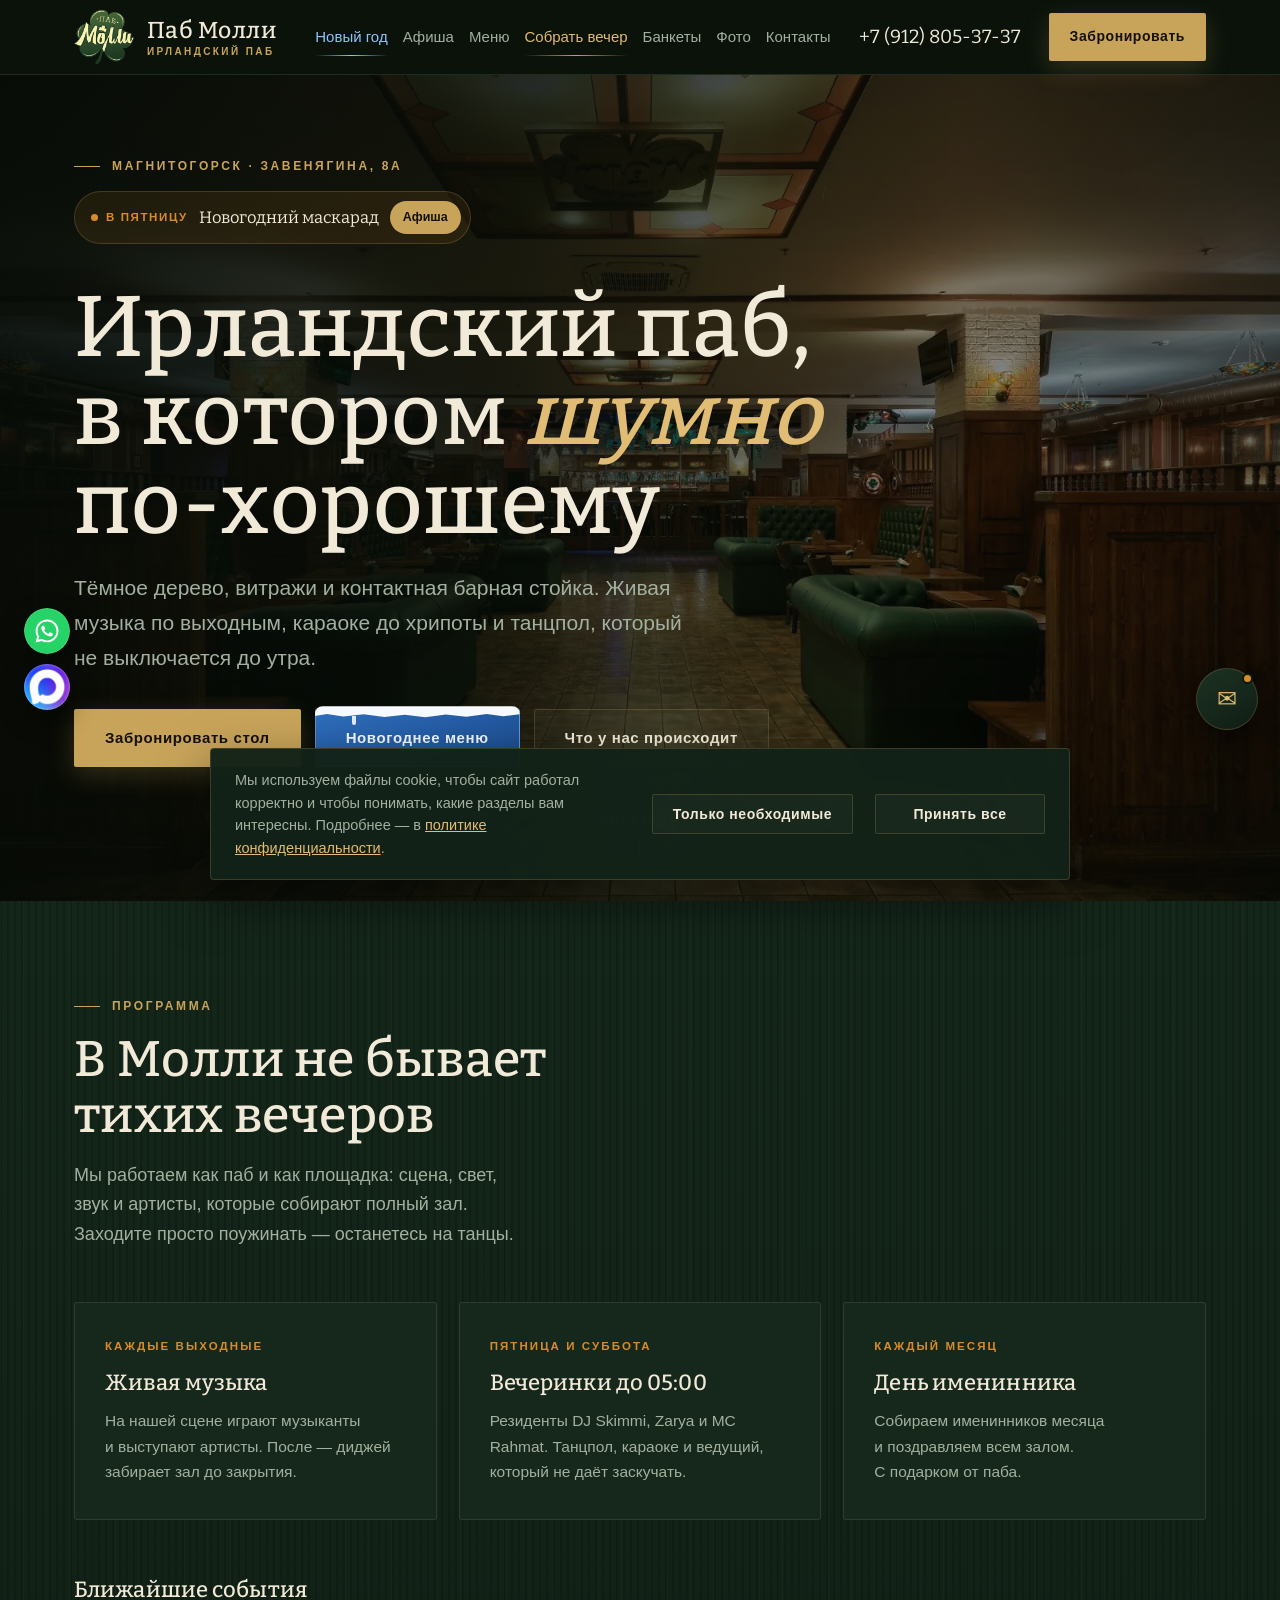
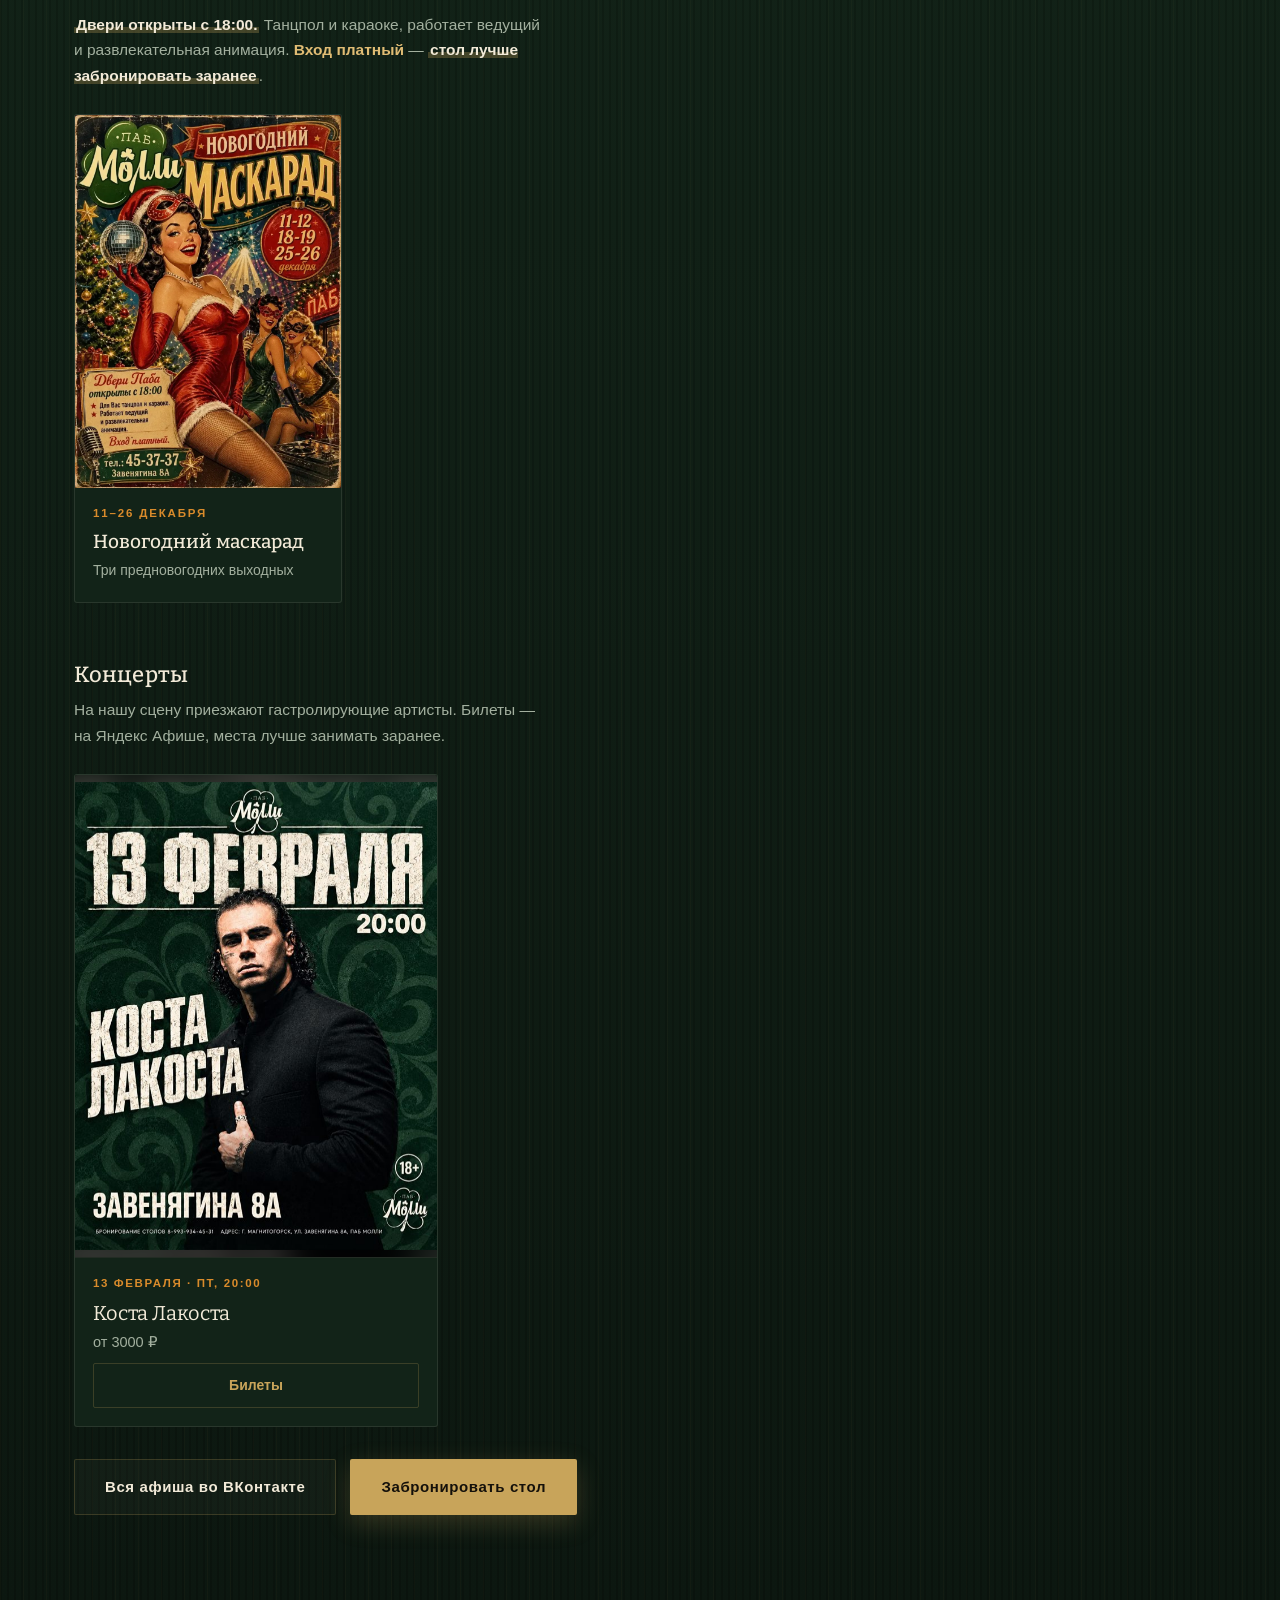
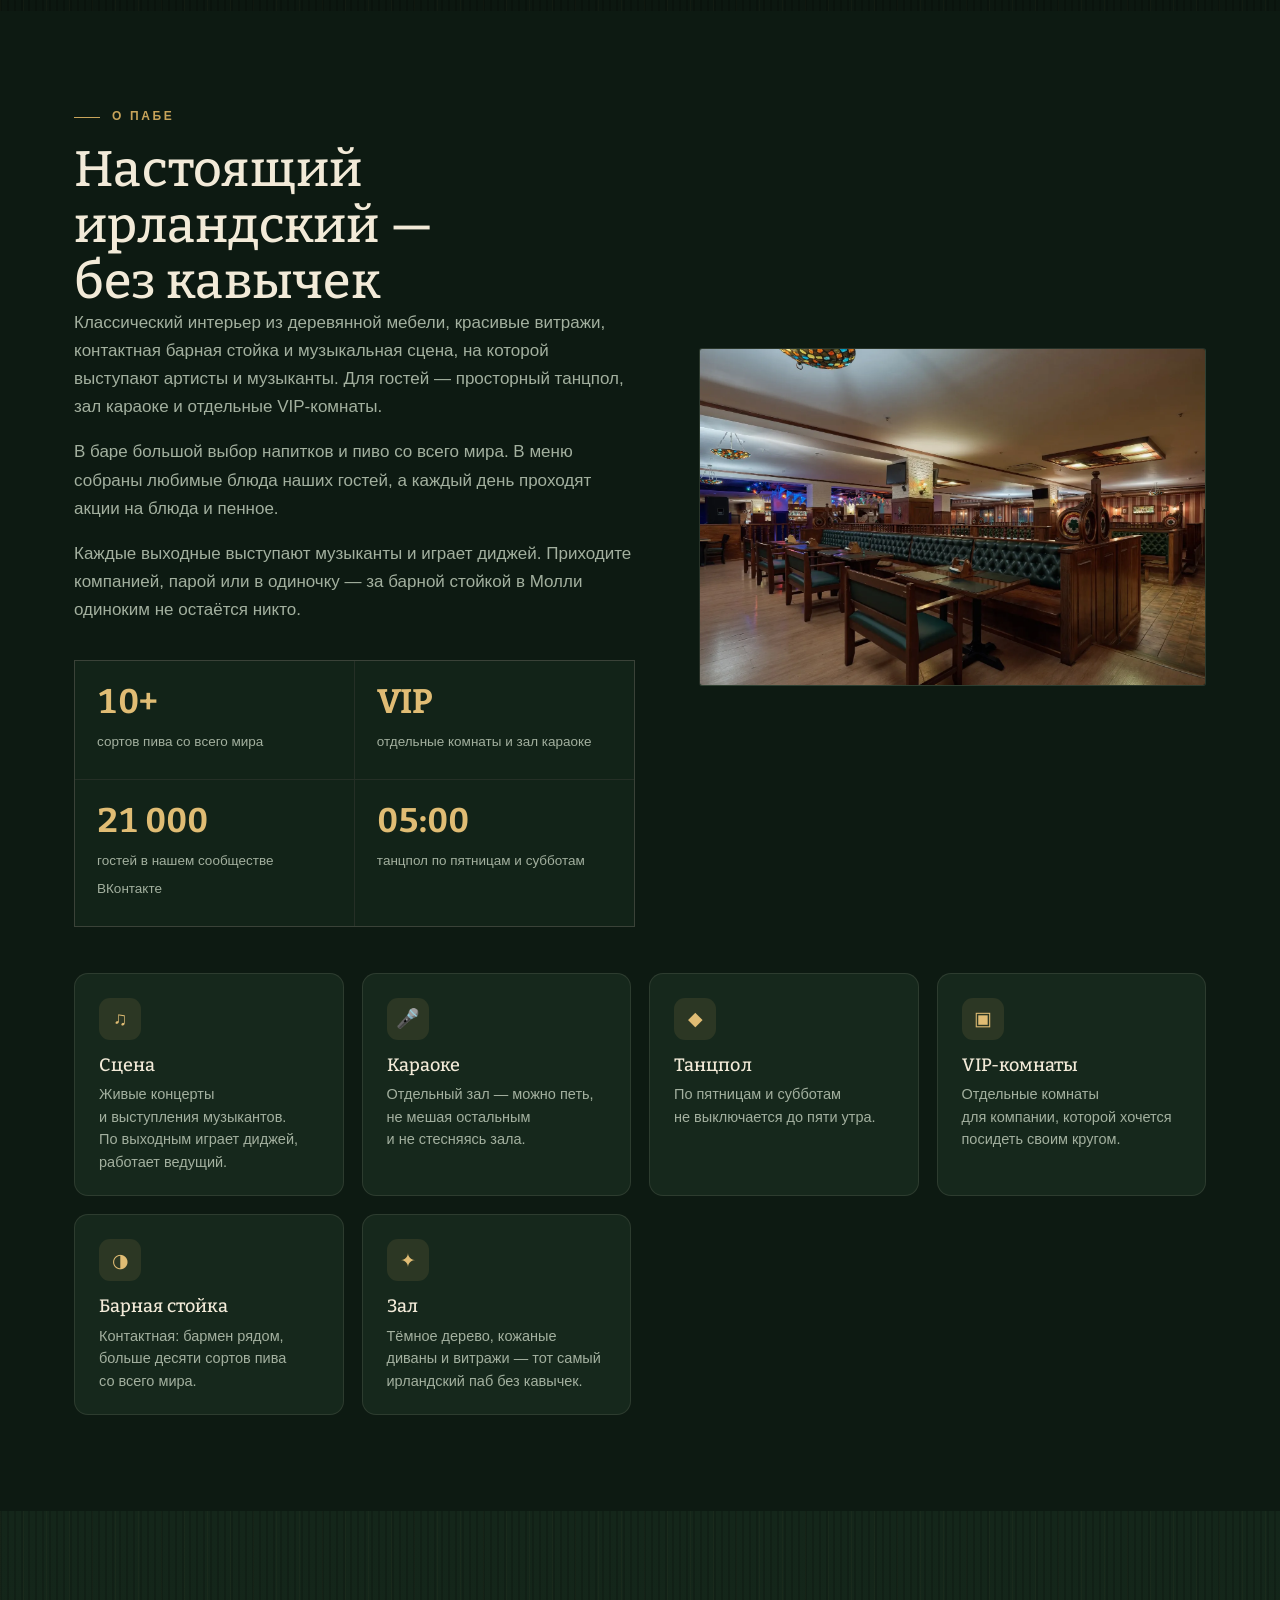
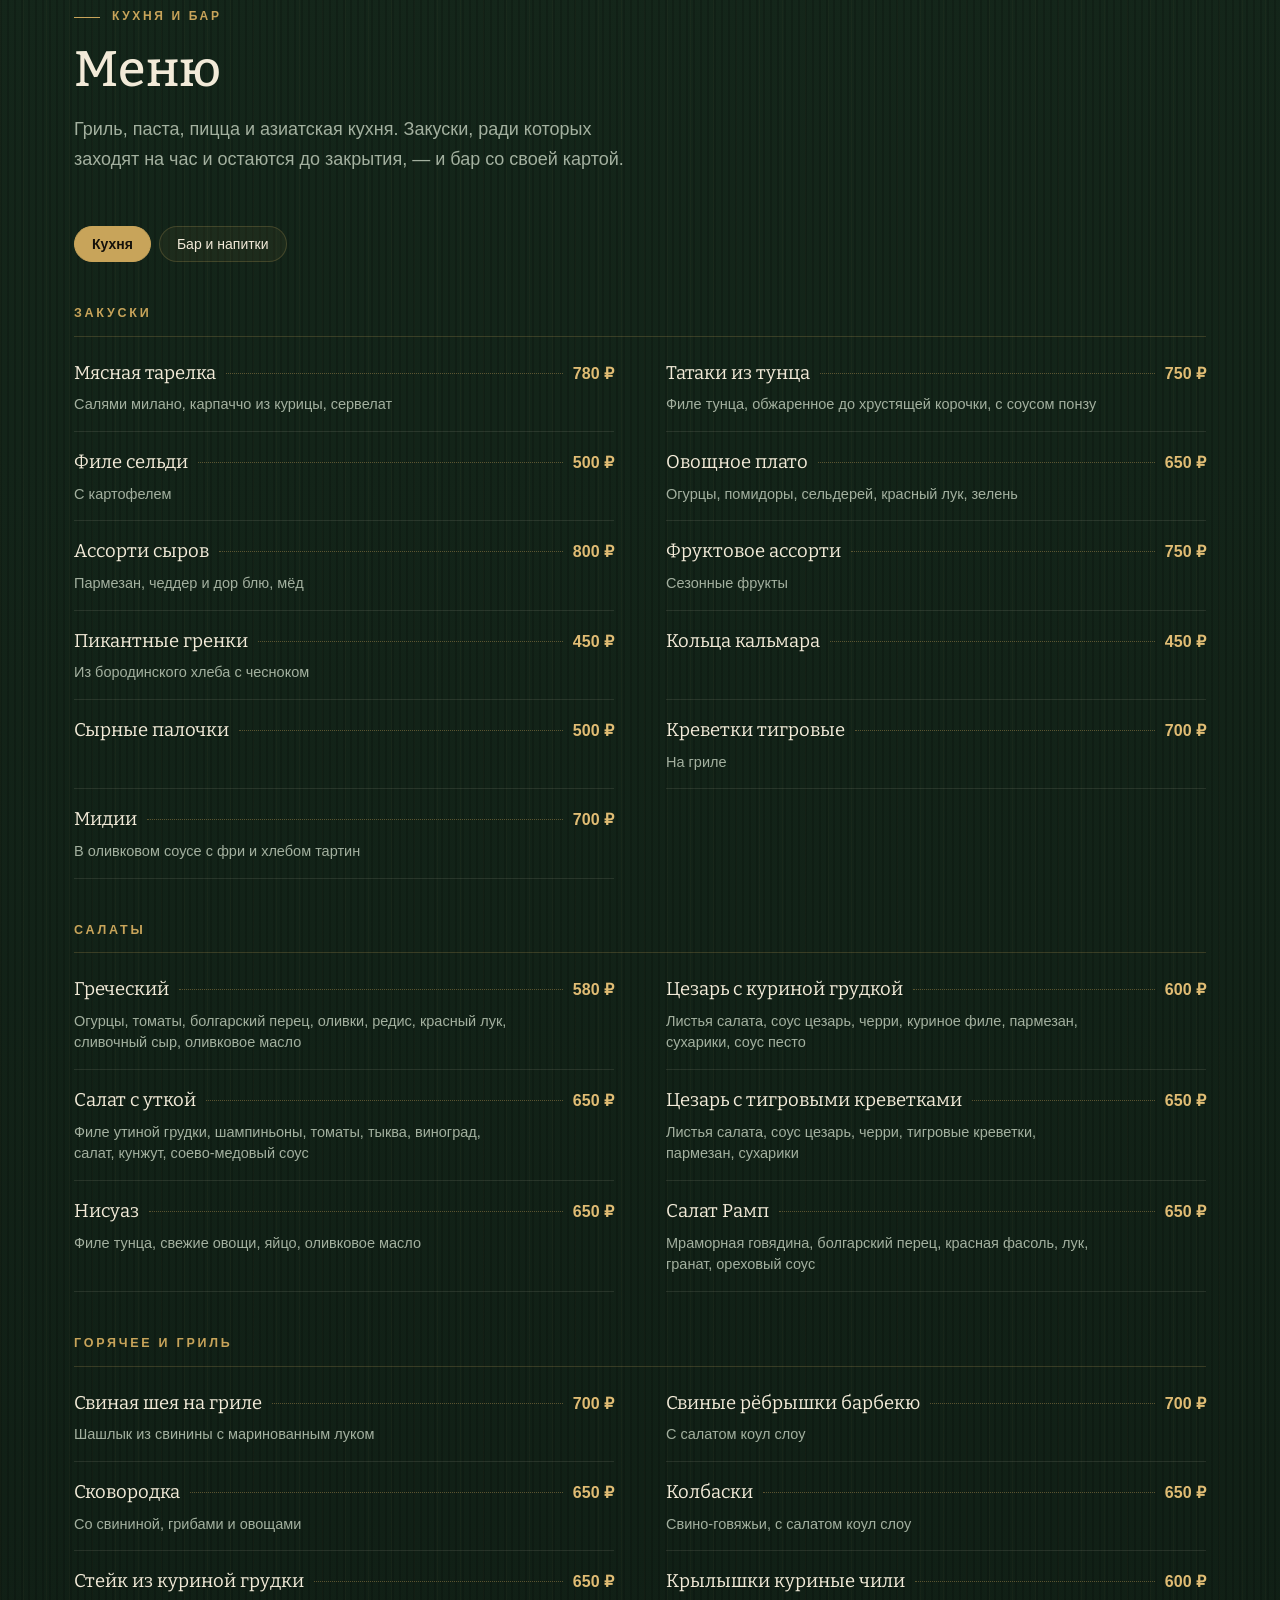
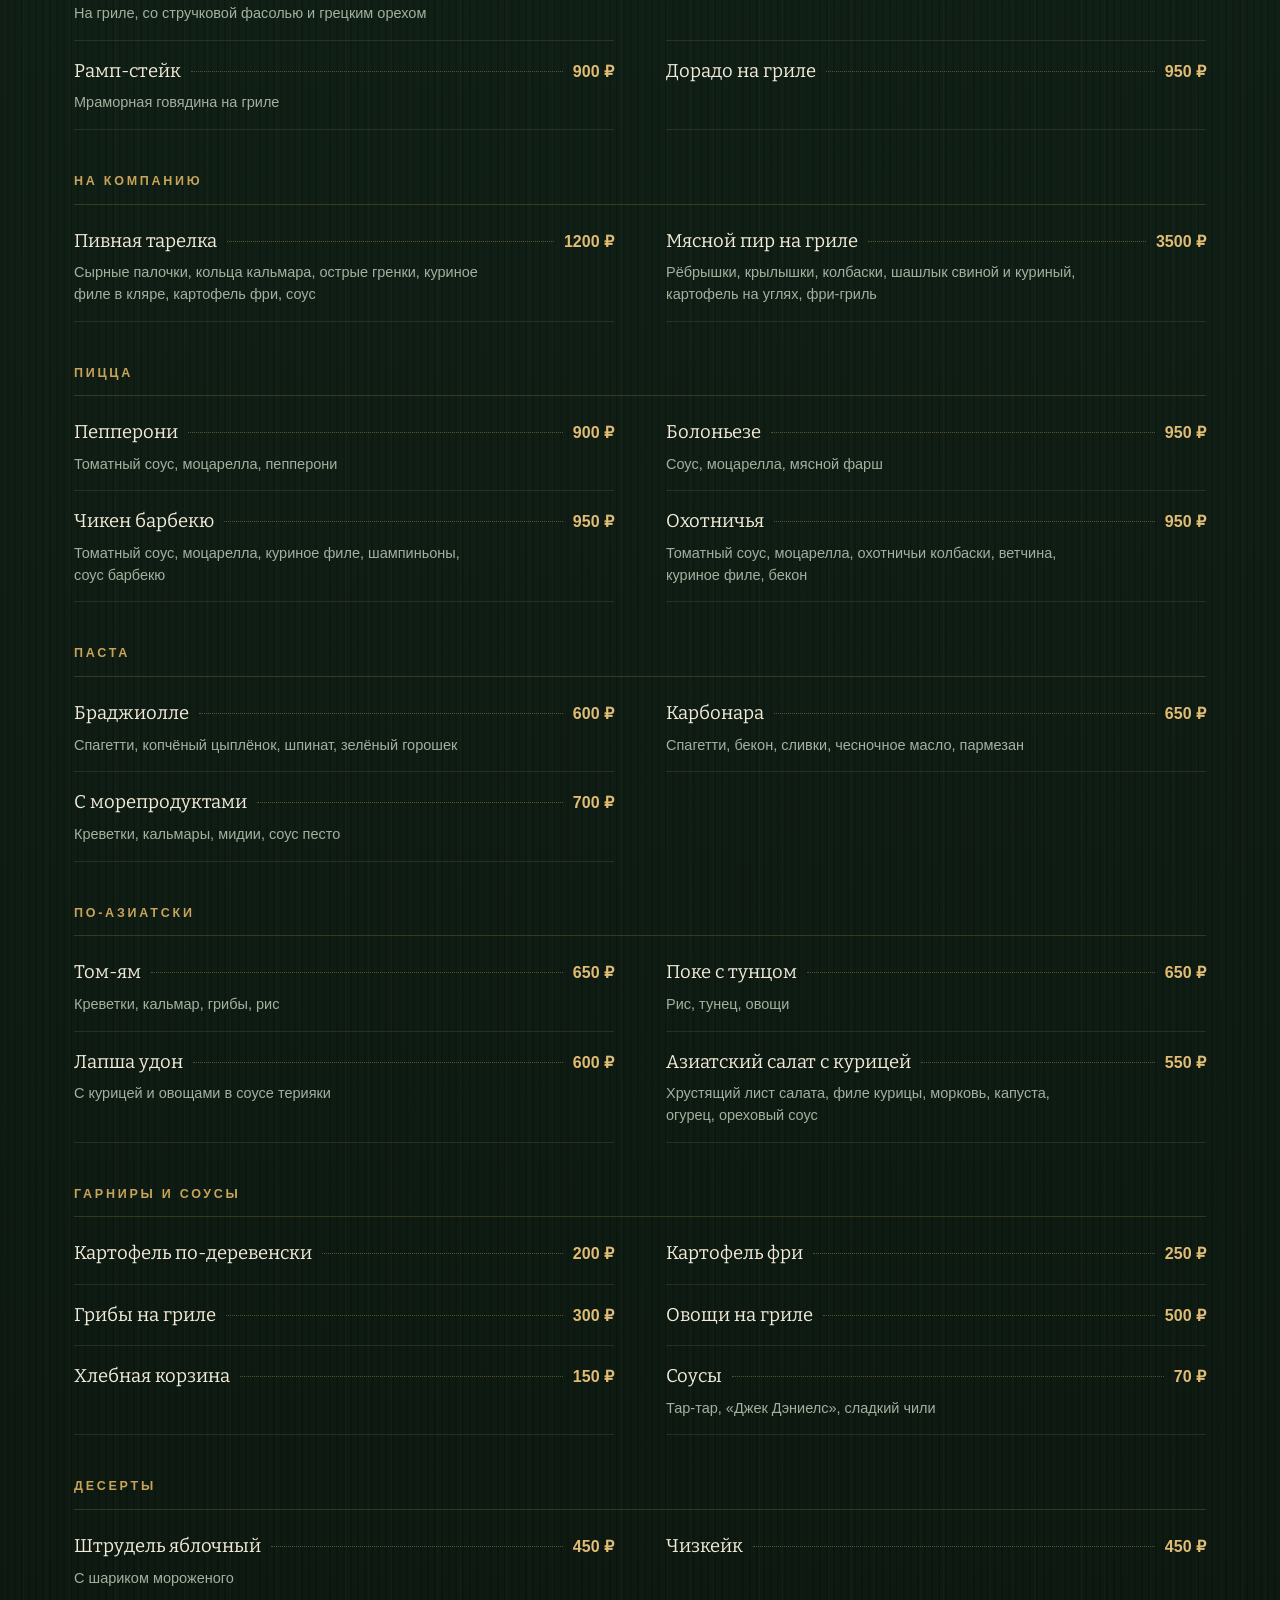
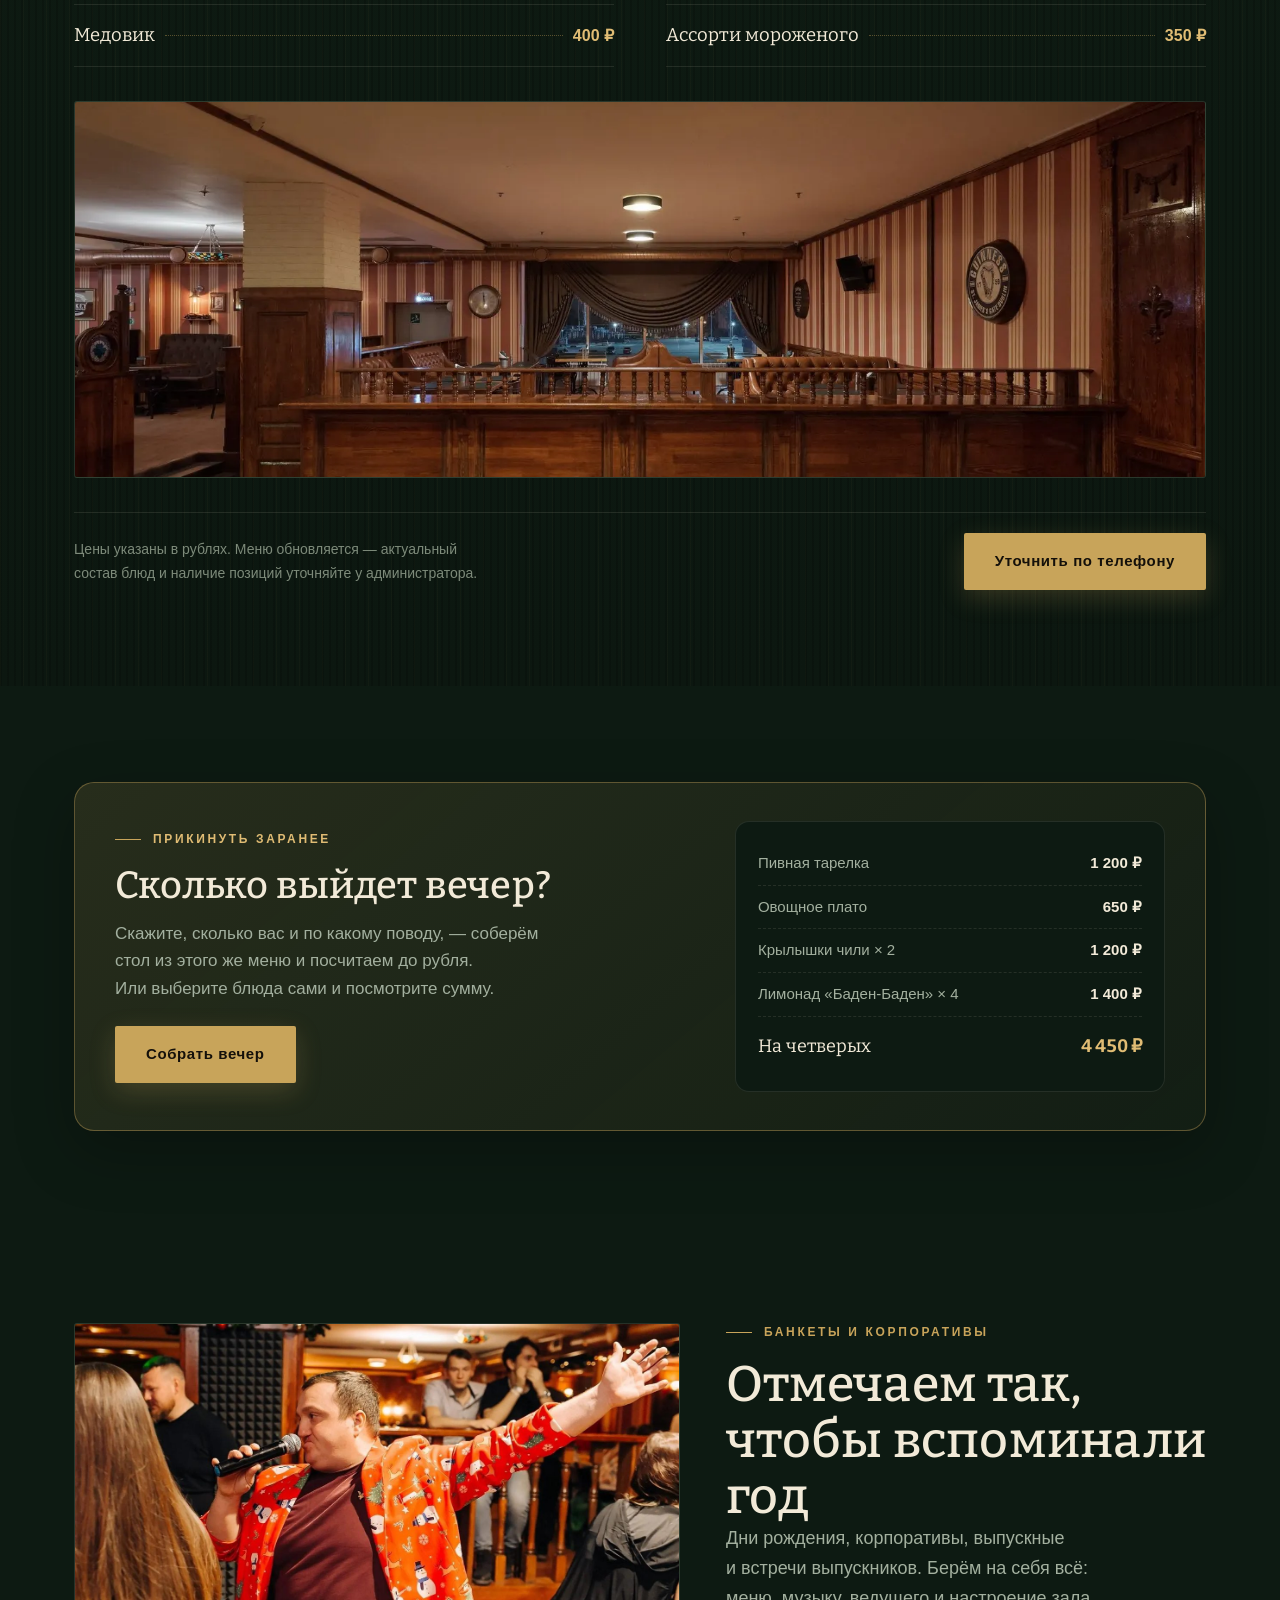
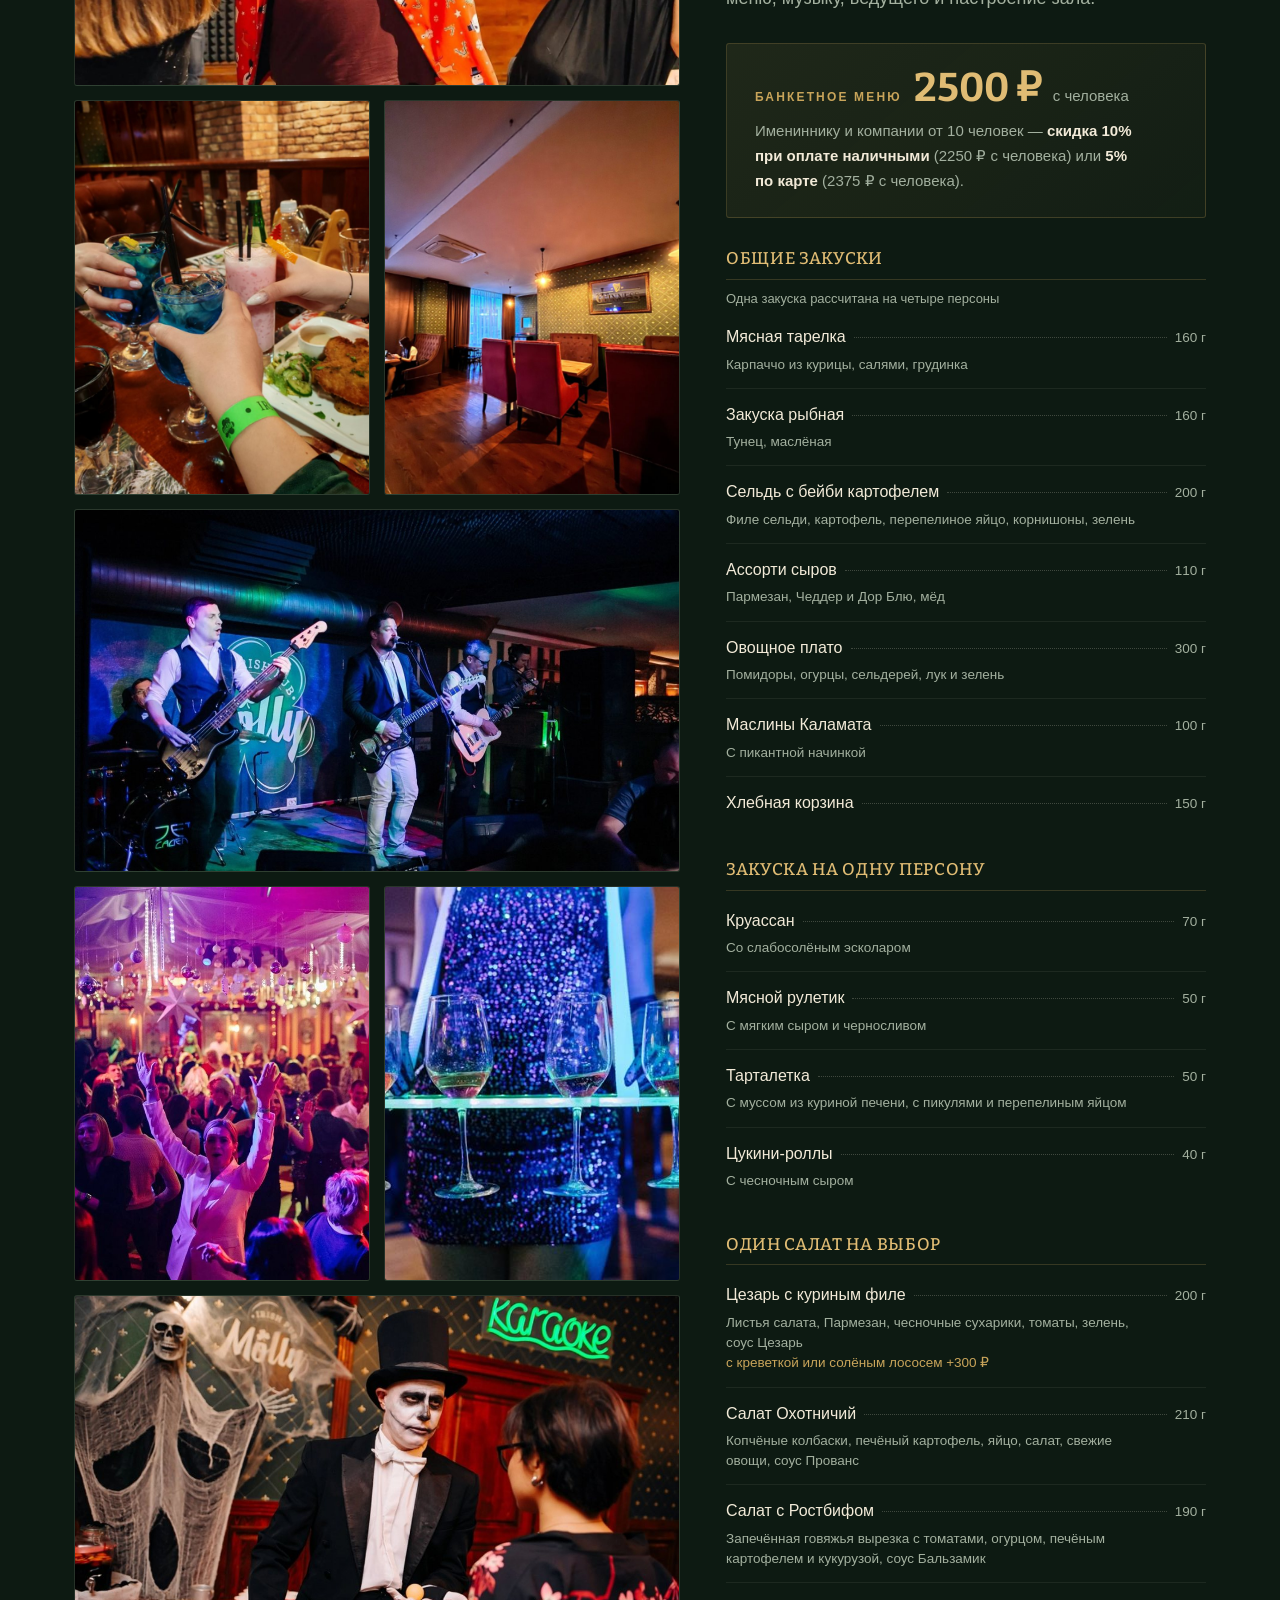
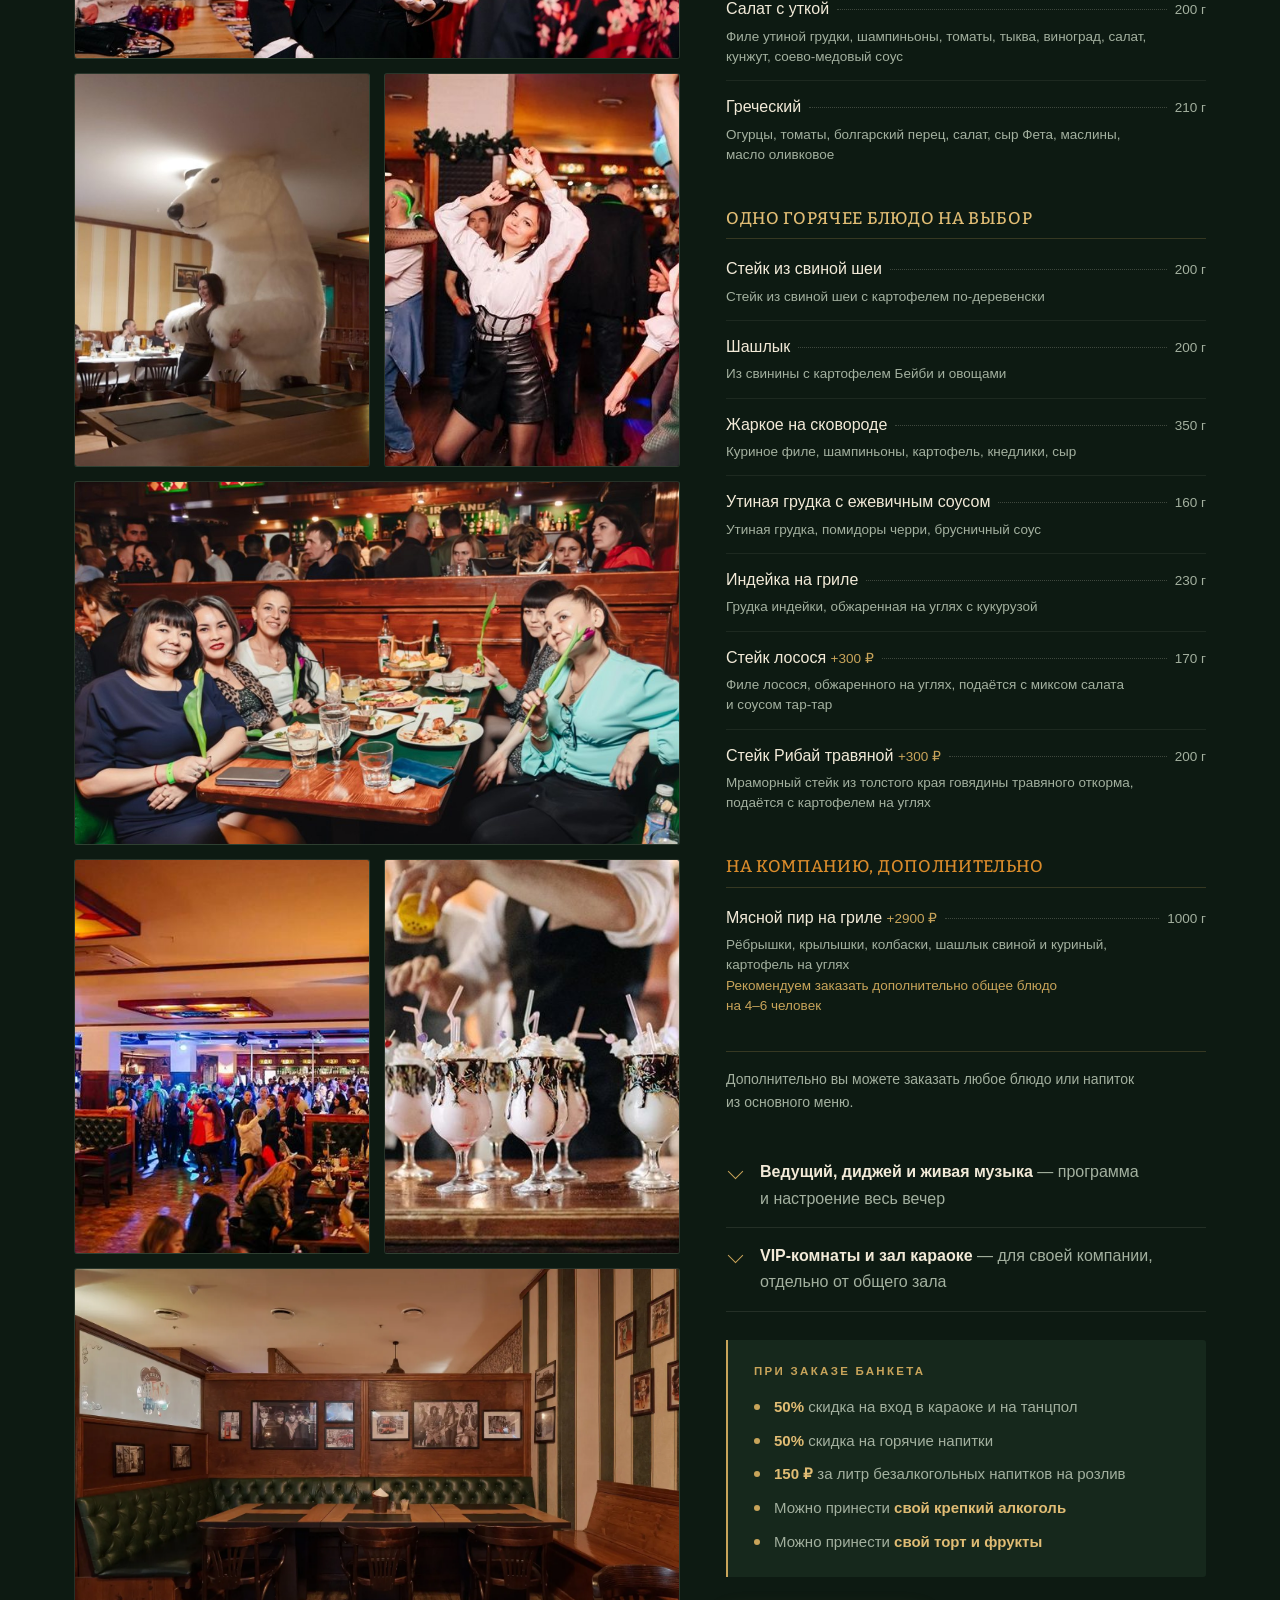
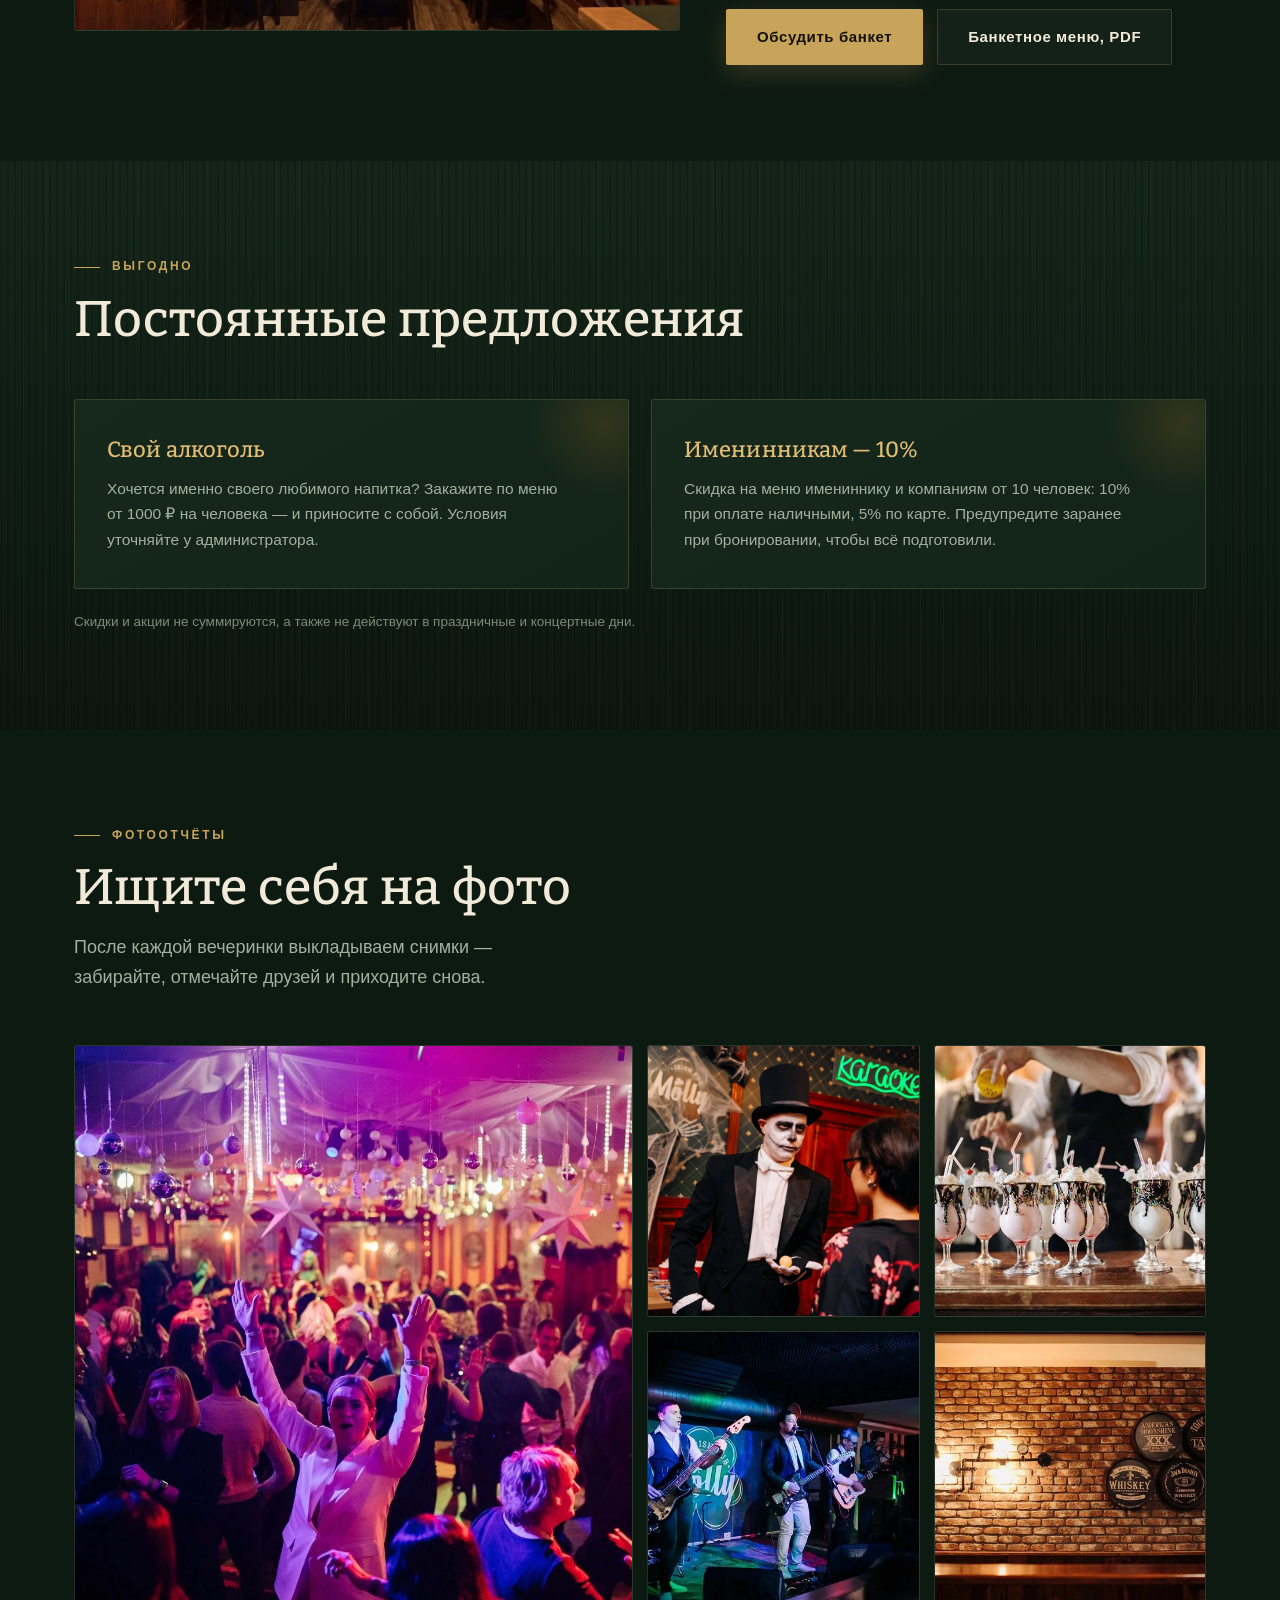
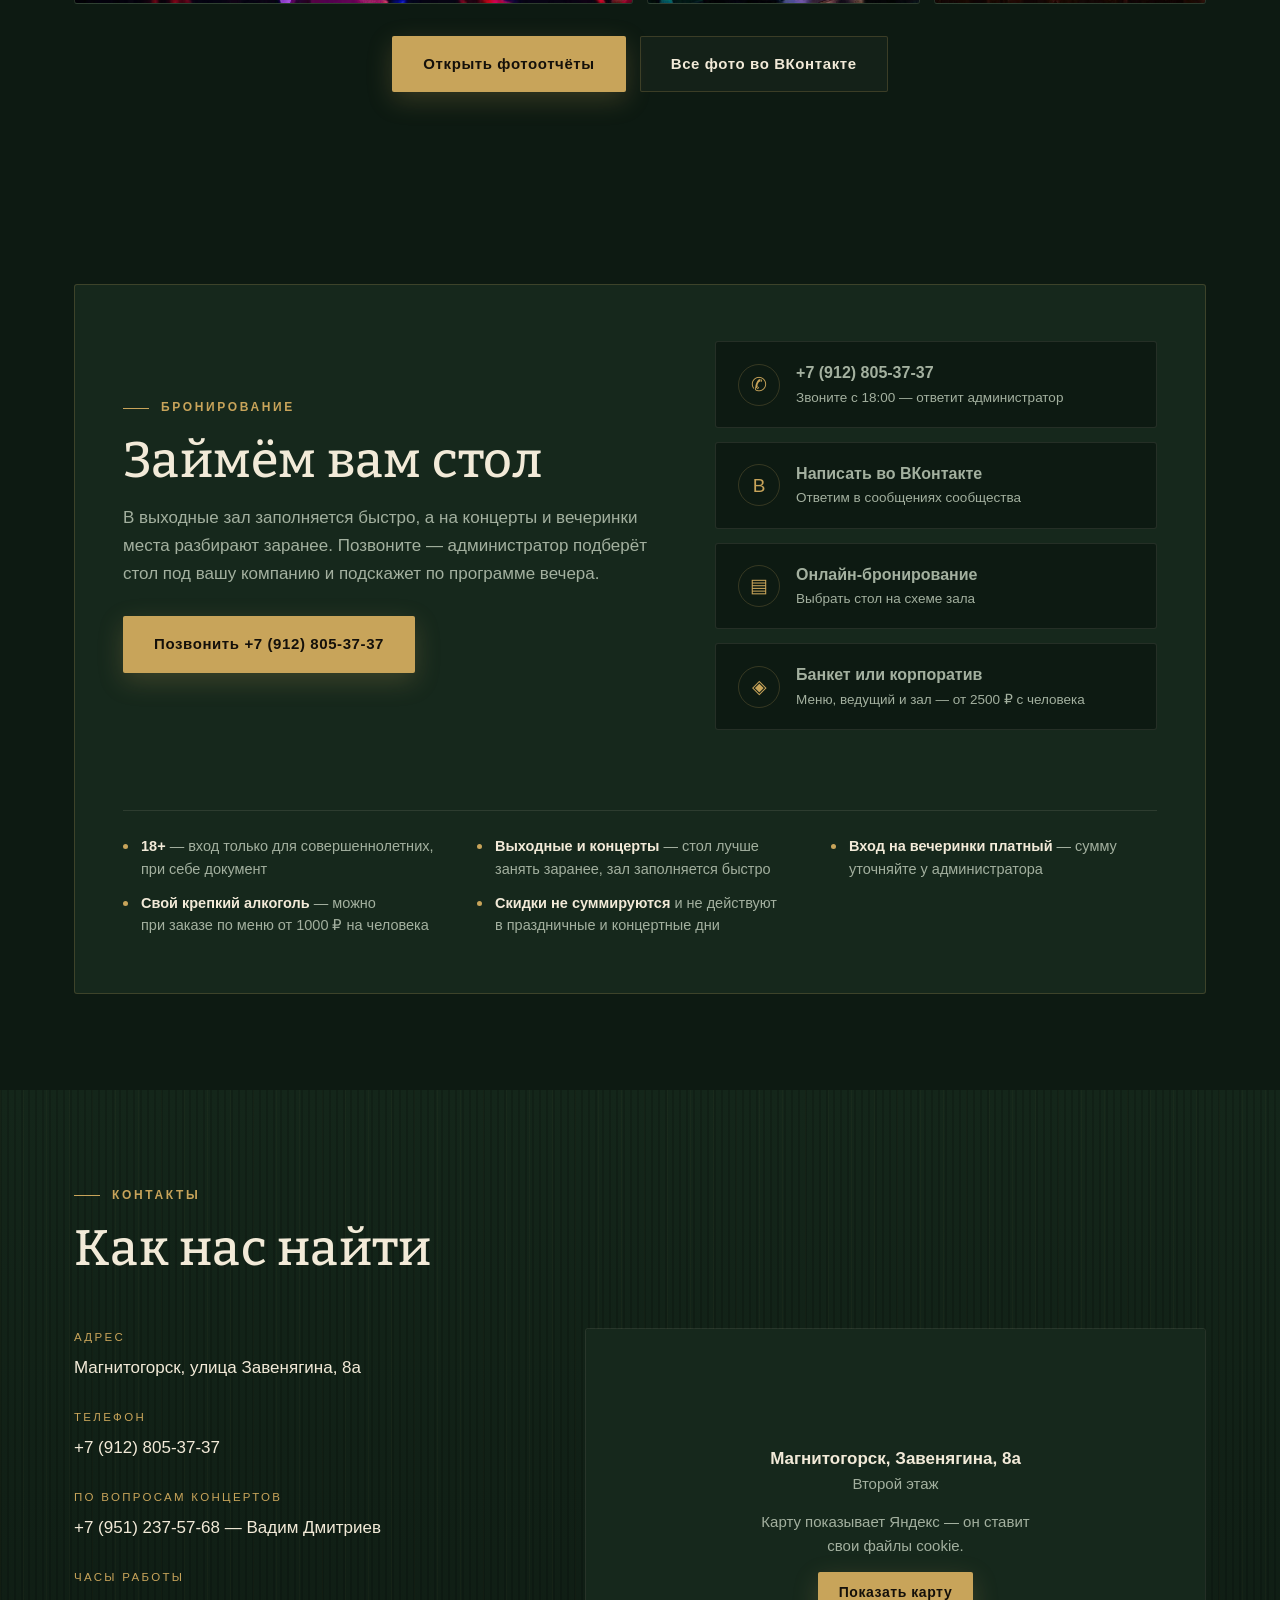
==== index.html @ e45b6c8d "Правовая и доступностная ревизия: первая часть Карта Яндекса грузилась сразу, до ответа на баннер co" ====
<!DOCTYPE html>
<html lang="ru">
<head>
<meta charset="UTF-8">
<meta name="viewport" content="width=device-width, initial-scale=1.0">
<title>Irish Pub Molly — ирландский паб в Магнитогорске | Завенягина, 8а</title>
<meta name="description" content="Ирландский паб «Молли» в Магнитогорске: живая музыка по выходным, зал караоке, танцпол до 05:00, VIP-комнаты и пиво со всего мира. Банкеты и корпоративы. Бронь столов: +7 (912) 805-37-37.">
<link rel="canonical" href="https://pub-molly.ru/">
<meta name="theme-color" content="#0d1a12">
<link rel="icon" type="image/png" href="images/favicon.png">
<link rel="apple-touch-icon" href="images/icon-192.png">
<link rel="manifest" href="manifest.json">
<meta name="apple-mobile-web-app-capable" content="yes">
<meta name="apple-mobile-web-app-status-bar-style" content="black-translucent">
<meta name="apple-mobile-web-app-title" content="Паб Молли">
<script>document.documentElement.className+=' js';</script>

<meta property="og:type" content="website">
<meta property="og:site_name" content="Irish Pub Molly">
<meta property="og:locale" content="ru_RU">
<meta property="og:url" content="https://pub-molly.ru/">
<meta property="og:title" content="Irish Pub Molly — ирландский паб в Магнитогорске">
<meta property="og:description" content="Живая музыка по выходным, караоке, танцпол до утра и более 10 сортов пива. Завенягина, 8а. Бронь столов: +7 (912) 805-37-37.">
<meta property="og:image" content="https://pub-molly.ru/images/og-image.jpg">
<meta property="og:image:width" content="1200">
<meta property="og:image:height" content="630">

<script type="application/ld+json">
{
  "@context": "https://schema.org",
  "@type": "BarOrPub",
  "name": "Irish Pub Molly",
  "alternateName": "Паб Молли",
  "description": "Ирландский паб в Магнитогорске: живая музыка по выходным, зал караоке, танцпол до 05:00, VIP-комнаты, кухня на гриле и пиво со всего мира.",
  "url": "https://pub-molly.ru/",
  "telephone": "+7-912-805-37-37",
  "priceRange": "₽₽",
  "servesCuisine": ["Европейская", "Гриль", "Итальянская", "Азиатская"],
  "hasMenu": "https://pub-molly.ru/#menu",
  "address": {
    "@type": "PostalAddress",
    "streetAddress": "улица Завенягина, 8а",
    "addressLocality": "Магнитогорск",
    "addressRegion": "Челябинская область",
    "addressCountry": "RU"
  },
  "logo": "https://pub-molly.ru/images/logo.png",
  "image": "https://pub-molly.ru/images/og-image.jpg",
  "openingHoursSpecification": [
    {
      "@type": "OpeningHoursSpecification",
      "dayOfWeek": ["Monday","Tuesday","Wednesday","Thursday","Sunday"],
      "opens": "18:00",
      "closes": "02:00"
    },
    {
      "@type": "OpeningHoursSpecification",
      "dayOfWeek": ["Friday","Saturday"],
      "opens": "18:00",
      "closes": "05:00"
    }
  ],
  "sameAs": ["https://vk.com/molly174"],
  "acceptsReservations": "https://416936.restoplace.ws"
}
</script>
<link rel="stylesheet" href="style.css">
</head>
<body>
<a class="skip" href="#main">Перейти к содержимому</a>


<!-- ================= ШАПКА ================= -->
<header class="hdr">
  <div class="wrap">
    <a href="#hero" class="logo">
      <img src="images/logo.png" alt="Паб Молли — ирландский паб в Магнитогорске" width="600" height="541">
      <span class="logo-txt"><b>Паб Молли</b><span>Ирландский паб</span></span>
    </a>
    <nav class="nav" id="nav">
      <a href="novyi-god.html" class="nav-ng">Новый год</a>
      <a href="afisha.html">Афиша</a>
      <a href="#menu">Меню</a>
      <a href="vecher.html" class="nav-hit">Собрать вечер</a>
      <a href="#banquet">Банкеты</a>
      <a href="foto.html">Фото</a>
      <a href="#contacts">Контакты</a>
    </nav>
    <a href="tel:+79128053737" class="hdr-phone">+7 (912) 805-37-37</a>
    <a href="#book" class="btn btn-gold btn-sm"><span class="lbl-wide">Забронировать</span><span class="lbl-tight">Бронь</span></a>
    <button class="burger" id="burger" aria-label="Меню" aria-expanded="false"><i></i><i></i><i></i></button>
  </div>
</header>

<main id="main" tabindex="-1">

<!-- ================= ГЕРОЙ ================= -->
<section class="hero" id="hero">
  <div class="hero-bg" data-slides="images/albums/interer/01.webp|images/albums/interer/09.webp|images/albums/interer/14.webp"></div>
  <div class="wrap">
    <div class="hero-in">
      <div class="eyebrow">Магнитогорск · Завенягина, 8а</div>
      <!-- подтягивается из афиши; если событий не осталось — не показывается -->
      <a class="next-ev" id="nextEv" href="afisha.html" hidden>
        <span class="next-ev-when" id="nextEvWhen"></span>
        <span class="next-ev-name" id="nextEvName"></span>
        <span class="next-ev-go">Афиша</span>
      </a>
      <h1 data-type>Ирландский паб,<br>в котором <em>шумно</em><br>по-хорошему</h1>
      <p>Тёмное дерево, витражи и контактная барная стойка. Живая музыка по выходным, караоке до хрипоты и танцпол, который не выключается до утра.</p>
      <div class="hero-cta">
        <a href="#book" class="btn btn-gold">Забронировать стол</a>
        <a href="novyi-god.html" class="btn btn-ng">Новогоднее меню</a>
        <a href="#program" class="btn btn-ghost">Что у нас происходит</a>
      </div>
      <div class="chips">
        <span class="chip">Более 10 сортов пива</span>
        <span class="chip">Живая музыка и DJ</span>
        <span class="chip">Зал караоке</span>
        <span class="chip">VIP-комнаты</span>
        <span class="chip">Танцпол до 05:00</span>
        <span class="chip">Банкеты и корпоративы</span>
      </div>
    </div>
  </div>
  <div class="scroll-hint">Листайте<span></span></div>
</section>

<!-- ================= ПРОГРАММА ================= -->
<section class="sec wood" id="program">
  <div class="wrap">
    <div class="sec-head rv rv-down">
      <div class="eyebrow">Программа</div>
      <h2 data-type>В Молли не бывает тихих вечеров</h2>
      <p class="lead">Мы работаем как паб и как площадка: сцена, свет, звук и артисты, которые собирают полный зал. Заходите просто поужинать — останетесь на танцы.</p>
    </div>
    <div class="prog">
      <article class="card rv">
        <div class="when">Каждые выходные</div>
        <h3>Живая музыка</h3>
        <p>На нашей сцене играют музыканты и выступают артисты. После — диджей забирает зал до закрытия.</p>
      </article>
      <article class="card rv">
        <div class="when">Пятница и суббота</div>
        <h3>Вечеринки до 05:00</h3>
        <p>Резиденты DJ Skimmi, Zarya и MC Rahmat. Танцпол, караоке и ведущий, который не даёт заскучать.</p>
      </article>
      <article class="card rv">
        <div class="when">Каждый месяц</div>
        <h3>День именинника</h3>
        <p>Собираем именинников месяца и поздравляем всем залом. С подарком от паба.</p>
      </article>
    </div>

    <!-- Сюда подключим ленту ближайших событий, когда получим афишу -->
    <div class="bill-head rv">
      <h3>Ближайшие события</h3>
      <p><span class="mark">Двери открыты с 18:00.</span> Танцпол и караоке, работает ведущий и развлекательная анимация. <span class="mark-amber">Вход платный</span> — <span class="mark">стол лучше забронировать заранее</span>.</p>
    </div>

    <!-- data-until — последний день события. Прошедшие скрываются сами,
         чтобы на сайте никогда не висели протухшие даты. -->
    <div class="afisha rv" id="afisha">
      <article class="ev" data-from="2026-11-06" data-until="2026-11-07">
        <div class="ev-pic"><img src="images/afisha-1.webp" loading="lazy" width="880" height="1232" alt="Афиша: Это по-русски! в пабе Молли, 6–7 ноября"></div>
        <div class="ev-txt"><span class="ev-date">6–7 ноября</span><h4>Это по-русски!</h4><p>Самовар, гармонь и песни хором</p></div>
      </article>
      <article class="ev" data-from="2026-11-13" data-until="2026-11-14">
        <div class="ev-pic"><img src="images/afisha-2.webp" loading="lazy" width="880" height="1232" alt="Афиша: День милиции в пабе Молли, 13–14 ноября"></div>
        <div class="ev-txt"><span class="ev-date">13–14 ноября</span><h4>День милиции</h4><p>«Младший лейтенант» хором и танцпол</p></div>
      </article>
      <article class="ev" data-from="2026-11-20" data-until="2026-11-21">
        <div class="ev-pic"><img src="images/afisha-3.webp" loading="lazy" width="880" height="1232" alt="Афиша: Ретро дискотека в пабе Молли, 20–21 ноября"></div>
        <div class="ev-txt"><span class="ev-date">20–21 ноября</span><h4>Ретро дискотека</h4><p>Девяностые на два вечера</p></div>
      </article>
      <article class="ev" data-from="2026-11-27" data-until="2026-11-28">
        <div class="ev-pic"><img src="images/afisha-4.webp" loading="lazy" width="880" height="1232" alt="Афиша: Леопардовая пати в пабе Молли, 27–28 ноября"></div>
        <div class="ev-txt"><span class="ev-date">27–28 ноября</span><h4>Леопардовая пати</h4><p>Чем больше леопарда, тем лучше</p></div>
      </article>
      <article class="ev" data-from="2026-12-04" data-until="2026-12-05">
        <div class="ev-pic"><img src="images/afisha-5.webp" loading="lazy" width="880" height="1232" alt="Афиша: День рождения Деда Мороза в пабе Молли, 4–5 декабря"></div>
        <div class="ev-txt"><span class="ev-date">4–5 декабря</span><h4>День рождения Деда Мороза</h4><p>Подарки и диско</p></div>
      </article>
      <article class="ev" data-from="2026-12-11" data-until="2026-12-26">
        <div class="ev-pic"><img src="images/afisha-6.webp" loading="lazy" width="880" height="1232" alt="Афиша: Новогодний маскарад в пабе Молли, 11–26 декабря"></div>
        <div class="ev-txt"><span class="ev-date">11–26 декабря</span><h4>Новогодний маскарад</h4><p>Три предновогодних выходных</p></div>
      </article>
    </div>

    <div class="bill-head rv" style="margin-top:58px">
      <h3>Концерты</h3>
      <p>На нашу сцену приезжают гастролирующие артисты. Билеты — на Яндекс Афише, места лучше занимать заранее.</p>
    </div>

    <!-- data-until — день концерта. Прошедшие исчезают сами.
         Афиши — от их дизайнера, из папки заказчика. -->
    <div class="gigs rv" id="gigs">
      <a class="gig" data-until="2026-09-10" href="https://afisha.yandex.ru/magnitogorsk/concert/sergey-zavyalov-16" target="_blank" rel="noopener">
        <span class="gig-pic"><span class="gig-bg" data-bg="images/gig-1.jpg"></span><img src="images/gig-1.jpg" loading="lazy" width="620" height="619" alt="Афиша концерта: Сергей Завьялов в пабе Молли, 10 сентября"></span>
        <span class="gig-txt">
          <span class="gig-when">10 сентября · чт, 20:00</span>
          <span class="gig-name">Сергей Завьялов</span>
          <span class="gig-price">от 2000 ₽</span>
        </span>
        <span class="gig-cta">Билеты</span>
      </a>
      <a class="gig" data-until="2026-11-09" href="https://afisha.yandex.ru/magnitogorsk/concert/papin-olimpos-tour" target="_blank" rel="noopener">
        <span class="gig-pic"><span class="gig-bg" data-bg="images/gig-4.jpg"></span><img src="images/gig-4.jpg" loading="lazy" width="620" height="827" alt="Афиша концерта: Папин Олимпос в пабе Молли, 9 ноября"></span>
        <span class="gig-txt">
          <span class="gig-when">9 ноября · пн, 19:00</span>
          <span class="gig-name">Папин Олимпос</span>
          <span class="gig-price">Билеты в продаже</span>
        </span>
        <span class="gig-cta">Билеты</span>
      </a>
      <a class="gig" data-until="2026-11-14" href="https://afisha.yandex.ru/magnitogorsk/concert/murakami-nevesta-khochet-12" target="_blank" rel="noopener">
        <span class="gig-pic"><span class="gig-bg" data-bg="images/gig-5.jpg"></span><img src="images/gig-5.jpg" loading="lazy" width="620" height="830" alt="Афиша концерта: Мураками в пабе Молли, 14 ноября"></span>
        <span class="gig-txt">
          <span class="gig-when">14 ноября · сб, 19:00</span>
          <span class="gig-name">Мураками</span>
          <span class="gig-price">от 1800 ₽</span>
        </span>
        <span class="gig-cta">Билеты</span>
      </a>
      <a class="gig" data-until="2027-02-13" href="https://afisha.yandex.ru/magnitogorsk/concert/kosta-lakosta-tour" target="_blank" rel="noopener">
        <span class="gig-pic"><span class="gig-bg" data-bg="images/gig-6.jpg"></span><img src="images/gig-6.jpg" loading="lazy" width="620" height="774" alt="Афиша концерта: Коста Лакоста в пабе Молли, 13 февраля"></span>
        <span class="gig-txt">
          <span class="gig-when">13 февраля · пт, 20:00</span>
          <span class="gig-name">Коста Лакоста</span>
          <span class="gig-price">от 3000 ₽</span>
        </span>
        <span class="gig-cta">Билеты</span>
      </a>
    </div>
    <p id="gigsEmpty" class="lead" hidden style="margin-top:20px">Ближайшие концерты объявим — следите за анонсами.</p>

    <div class="bill-foot rv">
      <p id="afishaEmpty" hidden>Программа на ближайшие даты готовится — следите за анонсами в нашем сообществе.</p>
      <a href="https://vk.com/molly174" target="_blank" rel="noopener" class="btn btn-ghost">Вся афиша во ВКонтакте</a>
      <a href="#book" class="btn btn-gold">Забронировать стол</a>
    </div>
  </div>
</section>

<!-- ================= О ПАБЕ ================= -->
<section class="sec" id="about">
  <div class="wrap">
    <div class="about">
      <div class="rv rv-left">
        <div class="eyebrow">О пабе</div>
        <h2>Настоящий ирландский — без кавычек</h2>
        <p>Классический интерьер из деревянной мебели, красивые витражи, контактная барная стойка и музыкальная сцена, на которой выступают артисты и музыканты. Для гостей — просторный танцпол, зал караоке и отдельные VIP-комнаты.</p>
        <p>В баре большой выбор напитков и пиво со всего мира. В меню собраны любимые блюда наших гостей, а каждый день проходят акции на блюда и пенное.</p>
        <p>Каждые выходные выступают музыканты и играет диджей. Приходите компанией, парой или в одиночку — за барной стойкой в Молли одиноким не остаётся никто.</p>
        <div class="facts">
          <div class="fact"><b>10+</b><span>сортов пива со всего мира</span></div>
          <div class="fact"><b>VIP</b><span>отдельные комнаты и зал караоке</span></div>
          <div class="fact"><b>21 000</b><span>гостей в нашем сообществе ВКонтакте</span></div>
          <div class="fact"><b>05:00</b><span>танцпол по пятницам и субботам</span></div>
        </div>
      </div>
      <div class="rv rv-right">
        <div class="shot shot-wide">
          <img src="images/albums/interer/02.webp" loading="lazy" width="1600" height="1068"
               alt="Зал ирландского паба Молли: зелёные кожаные диваны, витражи, деревянная отделка">
        </div>
      </div>
    </div>

    <!-- Что внутри. Гость выбирает заведение под занятие: спеть, потанцевать,
         посидеть своей компанией. Расписываем по местам, а не общими словами. -->
    <div class="inside">
      <article class="ins rv">
        <span class="ins-ic" aria-hidden="true">♫</span>
        <h3>Сцена</h3>
        <p>Живые концерты и выступления музыкантов. По выходным играет диджей, работает ведущий.</p>
      </article>
      <article class="ins rv">
        <span class="ins-ic" aria-hidden="true">🎤</span>
        <h3>Караоке</h3>
        <p>Отдельный зал — можно петь, не мешая остальным и не стесняясь зала.</p>
      </article>
      <article class="ins rv">
        <span class="ins-ic" aria-hidden="true">◆</span>
        <h3>Танцпол</h3>
        <p>По пятницам и субботам не выключается до пяти утра.</p>
      </article>
      <article class="ins rv">
        <span class="ins-ic" aria-hidden="true">▣</span>
        <h3>VIP-комнаты</h3>
        <p>Отдельные комнаты для компании, которой хочется посидеть своим кругом.</p>
      </article>
      <article class="ins rv">
        <span class="ins-ic" aria-hidden="true">◑</span>
        <h3>Барная стойка</h3>
        <p>Контактная: бармен рядом, больше десяти сортов пива со всего мира.</p>
      </article>
      <article class="ins rv">
        <span class="ins-ic" aria-hidden="true">✦</span>
        <h3>Зал</h3>
        <p>Тёмное дерево, кожаные диваны и витражи — тот самый ирландский паб без кавычек.</p>
      </article>
    </div>
  </div>
</section>

<!-- ================= МЕНЮ ================= -->
<section class="sec wood" id="menu">
  <div class="wrap">
    <div class="sec-head rv rv-down">
      <div class="eyebrow">Кухня и бар</div>
      <h2 data-type>Меню</h2>
      <p class="lead">Гриль, паста, пицца и азиатская кухня. Закуски, ради которых заходят на час и остаются до закрытия, — и бар со своей картой.</p>
    </div>
    <div class="menu-nav rv" role="tablist">
      <button class="on" data-side="food" role="tab" aria-selected="true">Кухня</button>
      <button data-side="bar" role="tab" aria-selected="false">Бар и напитки</button>
    </div>

    <!-- ---------- кухня ---------- -->
    <div class="menu-side rv" data-side="food">
      <div class="mgroup">
        <h3>Закуски</h3>
        <ul class="mlist">
          <li class="mi"><div class="mi-top"><span class="mi-name">Мясная тарелка</span><span class="mi-dots"></span><span class="mi-price">780 ₽</span></div><p class="mi-desc">Салями милано, карпаччо из курицы, сервелат</p></li>
          <li class="mi"><div class="mi-top"><span class="mi-name">Татаки из тунца</span><span class="mi-dots"></span><span class="mi-price">750 ₽</span></div><p class="mi-desc">Филе тунца, обжаренное до хрустящей корочки, с соусом понзу</p></li>
          <li class="mi"><div class="mi-top"><span class="mi-name">Филе сельди</span><span class="mi-dots"></span><span class="mi-price">500 ₽</span></div><p class="mi-desc">С картофелем</p></li>
          <li class="mi"><div class="mi-top"><span class="mi-name">Овощное плато</span><span class="mi-dots"></span><span class="mi-price">650 ₽</span></div><p class="mi-desc">Огурцы, помидоры, сельдерей, красный лук, зелень</p></li>
          <li class="mi"><div class="mi-top"><span class="mi-name">Ассорти сыров</span><span class="mi-dots"></span><span class="mi-price">800 ₽</span></div><p class="mi-desc">Пармезан, чеддер и дор блю, мёд</p></li>
          <li class="mi"><div class="mi-top"><span class="mi-name">Фруктовое ассорти</span><span class="mi-dots"></span><span class="mi-price">750 ₽</span></div><p class="mi-desc">Сезонные фрукты</p></li>
          <li class="mi"><div class="mi-top"><span class="mi-name">Пикантные гренки</span><span class="mi-dots"></span><span class="mi-price">450 ₽</span></div><p class="mi-desc">Из бородинского хлеба с чесноком</p></li>
          <li class="mi"><div class="mi-top"><span class="mi-name">Кольца кальмара</span><span class="mi-dots"></span><span class="mi-price">450 ₽</span></div></li>
          <li class="mi"><div class="mi-top"><span class="mi-name">Сырные палочки</span><span class="mi-dots"></span><span class="mi-price">500 ₽</span></div></li>
          <li class="mi"><div class="mi-top"><span class="mi-name">Креветки тигровые</span><span class="mi-dots"></span><span class="mi-price">700 ₽</span></div><p class="mi-desc">На гриле</p></li>
          <li class="mi"><div class="mi-top"><span class="mi-name">Мидии</span><span class="mi-dots"></span><span class="mi-price">700 ₽</span></div><p class="mi-desc">В оливковом соусе с фри и хлебом тартин</p></li>
        </ul>
      </div>

      <div class="mgroup">
        <h3>Салаты</h3>
        <ul class="mlist">
          <li class="mi"><div class="mi-top"><span class="mi-name">Греческий</span><span class="mi-dots"></span><span class="mi-price">580 ₽</span></div><p class="mi-desc">Огурцы, томаты, болгарский перец, оливки, редис, красный лук, сливочный сыр, оливковое масло</p></li>
          <li class="mi"><div class="mi-top"><span class="mi-name">Цезарь с куриной грудкой</span><span class="mi-dots"></span><span class="mi-price">600 ₽</span></div><p class="mi-desc">Листья салата, соус цезарь, черри, куриное филе, пармезан, сухарики, соус песто</p></li>
          <li class="mi"><div class="mi-top"><span class="mi-name">Салат с уткой</span><span class="mi-dots"></span><span class="mi-price">650 ₽</span></div><p class="mi-desc">Филе утиной грудки, шампиньоны, томаты, тыква, виноград, салат, кунжут, соево-медовый соус</p></li>
          <li class="mi"><div class="mi-top"><span class="mi-name">Цезарь с тигровыми креветками</span><span class="mi-dots"></span><span class="mi-price">650 ₽</span></div><p class="mi-desc">Листья салата, соус цезарь, черри, тигровые креветки, пармезан, сухарики</p></li>
          <li class="mi"><div class="mi-top"><span class="mi-name">Нисуаз</span><span class="mi-dots"></span><span class="mi-price">650 ₽</span></div><p class="mi-desc">Филе тунца, свежие овощи, яйцо, оливковое масло</p></li>
          <li class="mi"><div class="mi-top"><span class="mi-name">Салат Рамп</span><span class="mi-dots"></span><span class="mi-price">650 ₽</span></div><p class="mi-desc">Мраморная говядина, болгарский перец, красная фасоль, лук, гранат, ореховый соус</p></li>
        </ul>
      </div>

      <div class="mgroup">
        <h3>Горячее и гриль</h3>
        <ul class="mlist">
          <li class="mi"><div class="mi-top"><span class="mi-name">Свиная шея на гриле</span><span class="mi-dots"></span><span class="mi-price">700 ₽</span></div><p class="mi-desc">Шашлык из свинины с маринованным луком</p></li>
          <li class="mi"><div class="mi-top"><span class="mi-name">Свиные рёбрышки барбекю</span><span class="mi-dots"></span><span class="mi-price">700 ₽</span></div><p class="mi-desc">С салатом коул слоу</p></li>
          <li class="mi"><div class="mi-top"><span class="mi-name">Сковородка</span><span class="mi-dots"></span><span class="mi-price">650 ₽</span></div><p class="mi-desc">Со свининой, грибами и овощами</p></li>
          <li class="mi"><div class="mi-top"><span class="mi-name">Колбаски</span><span class="mi-dots"></span><span class="mi-price">650 ₽</span></div><p class="mi-desc">Свино-говяжьи, с салатом коул слоу</p></li>
          <li class="mi"><div class="mi-top"><span class="mi-name">Стейк из куриной грудки</span><span class="mi-dots"></span><span class="mi-price">650 ₽</span></div><p class="mi-desc">На гриле, со стручковой фасолью и грецким орехом</p></li>
          <li class="mi"><div class="mi-top"><span class="mi-name">Крылышки куриные чили</span><span class="mi-dots"></span><span class="mi-price">600 ₽</span></div></li>
          <li class="mi"><div class="mi-top"><span class="mi-name">Рамп-стейк</span><span class="mi-dots"></span><span class="mi-price">900 ₽</span></div><p class="mi-desc">Мраморная говядина на гриле</p></li>
          <li class="mi"><div class="mi-top"><span class="mi-name">Дорадо на гриле</span><span class="mi-dots"></span><span class="mi-price">950 ₽</span></div></li>
        </ul>
      </div>

      <div class="mgroup">
        <h3>На компанию</h3>
        <ul class="mlist">
          <li class="mi"><div class="mi-top"><span class="mi-name">Пивная тарелка</span><span class="mi-dots"></span><span class="mi-price">1200 ₽</span></div><p class="mi-desc">Сырные палочки, кольца кальмара, острые гренки, куриное филе в кляре, картофель фри, соус</p></li>
          <li class="mi"><div class="mi-top"><span class="mi-name">Мясной пир на гриле</span><span class="mi-dots"></span><span class="mi-price">3500 ₽</span></div><p class="mi-desc">Рёбрышки, крылышки, колбаски, шашлык свиной и куриный, картофель на углях, фри-гриль</p></li>
        </ul>
      </div>

      <div class="mgroup">
        <h3>Пицца</h3>
        <ul class="mlist">
          <li class="mi"><div class="mi-top"><span class="mi-name">Пепперони</span><span class="mi-dots"></span><span class="mi-price">900 ₽</span></div><p class="mi-desc">Томатный соус, моцарелла, пепперони</p></li>
          <li class="mi"><div class="mi-top"><span class="mi-name">Болоньезе</span><span class="mi-dots"></span><span class="mi-price">950 ₽</span></div><p class="mi-desc">Соус, моцарелла, мясной фарш</p></li>
          <li class="mi"><div class="mi-top"><span class="mi-name">Чикен барбекю</span><span class="mi-dots"></span><span class="mi-price">950 ₽</span></div><p class="mi-desc">Томатный соус, моцарелла, куриное филе, шампиньоны, соус барбекю</p></li>
          <li class="mi"><div class="mi-top"><span class="mi-name">Охотничья</span><span class="mi-dots"></span><span class="mi-price">950 ₽</span></div><p class="mi-desc">Томатный соус, моцарелла, охотничьи колбаски, ветчина, куриное филе, бекон</p></li>
        </ul>
      </div>

      <div class="mgroup">
        <h3>Паста</h3>
        <ul class="mlist">
          <li class="mi"><div class="mi-top"><span class="mi-name">Браджиолле</span><span class="mi-dots"></span><span class="mi-price">600 ₽</span></div><p class="mi-desc">Спагетти, копчёный цыплёнок, шпинат, зелёный горошек</p></li>
          <li class="mi"><div class="mi-top"><span class="mi-name">Карбонара</span><span class="mi-dots"></span><span class="mi-price">650 ₽</span></div><p class="mi-desc">Спагетти, бекон, сливки, чесночное масло, пармезан</p></li>
          <li class="mi"><div class="mi-top"><span class="mi-name">С морепродуктами</span><span class="mi-dots"></span><span class="mi-price">700 ₽</span></div><p class="mi-desc">Креветки, кальмары, мидии, соус песто</p></li>
        </ul>
      </div>

      <div class="mgroup">
        <h3>По-азиатски</h3>
        <ul class="mlist">
          <li class="mi"><div class="mi-top"><span class="mi-name">Том-ям</span><span class="mi-dots"></span><span class="mi-price">650 ₽</span></div><p class="mi-desc">Креветки, кальмар, грибы, рис</p></li>
          <li class="mi"><div class="mi-top"><span class="mi-name">Поке с тунцом</span><span class="mi-dots"></span><span class="mi-price">650 ₽</span></div><p class="mi-desc">Рис, тунец, овощи</p></li>
          <li class="mi"><div class="mi-top"><span class="mi-name">Лапша удон</span><span class="mi-dots"></span><span class="mi-price">600 ₽</span></div><p class="mi-desc">С курицей и овощами в соусе терияки</p></li>
          <li class="mi"><div class="mi-top"><span class="mi-name">Азиатский салат с курицей</span><span class="mi-dots"></span><span class="mi-price">550 ₽</span></div><p class="mi-desc">Хрустящий лист салата, филе курицы, морковь, капуста, огурец, ореховый соус</p></li>
        </ul>
      </div>

      <div class="mgroup">
        <h3>Гарниры и соусы</h3>
        <ul class="mlist">
          <li class="mi"><div class="mi-top"><span class="mi-name">Картофель по-деревенски</span><span class="mi-dots"></span><span class="mi-price">200 ₽</span></div></li>
          <li class="mi"><div class="mi-top"><span class="mi-name">Картофель фри</span><span class="mi-dots"></span><span class="mi-price">250 ₽</span></div></li>
          <li class="mi"><div class="mi-top"><span class="mi-name">Грибы на гриле</span><span class="mi-dots"></span><span class="mi-price">300 ₽</span></div></li>
          <li class="mi"><div class="mi-top"><span class="mi-name">Овощи на гриле</span><span class="mi-dots"></span><span class="mi-price">500 ₽</span></div></li>
          <li class="mi"><div class="mi-top"><span class="mi-name">Хлебная корзина</span><span class="mi-dots"></span><span class="mi-price">150 ₽</span></div></li>
          <li class="mi"><div class="mi-top"><span class="mi-name">Соусы</span><span class="mi-dots"></span><span class="mi-price">70 ₽</span></div><p class="mi-desc">Тар-тар, «Джек Дэниелс», сладкий чили</p></li>
        </ul>
      </div>

      <div class="mgroup">
        <h3>Десерты</h3>
        <ul class="mlist">
          <li class="mi"><div class="mi-top"><span class="mi-name">Штрудель яблочный</span><span class="mi-dots"></span><span class="mi-price">450 ₽</span></div><p class="mi-desc">С шариком мороженого</p></li>
          <li class="mi"><div class="mi-top"><span class="mi-name">Чизкейк</span><span class="mi-dots"></span><span class="mi-price">450 ₽</span></div></li>
          <li class="mi"><div class="mi-top"><span class="mi-name">Медовик</span><span class="mi-dots"></span><span class="mi-price">400 ₽</span></div></li>
          <li class="mi"><div class="mi-top"><span class="mi-name">Ассорти мороженого</span><span class="mi-dots"></span><span class="mi-price">350 ₽</span></div></li>
        </ul>
      </div>
    </div>

    <!-- ---------- бар ---------- -->
    <div class="menu-side rv" data-side="bar" hidden>
      <div class="mgroup">
        <h3>Коктейли</h3>
        <ul class="mlist">
          <li class="mi"><div class="mi-top"><span class="mi-name">Манго-маракуйя</span><span class="mi-dots"></span><span class="mi-price">350 ₽</span></div><p class="mi-desc">Сок, лимонад, сахарный сироп, пюре манго и маракуйи · 280 мл</p></li>
          <li class="mi"><div class="mi-top"><span class="mi-name">Доктор Пеппер</span><span class="mi-dots"></span><span class="mi-price">350 ₽</span></div><p class="mi-desc">Сок, кола, сироп, лёд · 350 мл</p></li>
          <li class="mi"><div class="mi-top"><span class="mi-name">Мохито</span><span class="mi-dots"></span><span class="mi-price">300 ₽</span></div><p class="mi-desc">Лайм, мята, кордиал, содовая · 350 мл</p></li>
          <li class="mi"><div class="mi-top"><span class="mi-name">Найтфол</span><span class="mi-dots"></span><span class="mi-price">300 ₽</span></div><p class="mi-desc">Сок, молочный сироп, сок лимона · 270 мл</p></li>
          <li class="mi"><div class="mi-top"><span class="mi-name">Киви-апельсин</span><span class="mi-dots"></span><span class="mi-price">300 ₽</span></div><p class="mi-desc">Сироп, сок, лимон, лёд · 300 мл</p></li>
          <li class="mi"><div class="mi-top"><span class="mi-name">Балгам</span><span class="mi-dots"></span><span class="mi-price">300 ₽</span></div><p class="mi-desc">Сироп, сок, лимонад, содовая · 300 мл</p></li>
        </ul>
      </div>

      <div class="mgroup">
        <h3>Лимонады</h3>
        <ul class="mlist">
          <li class="mi"><div class="mi-top"><span class="mi-name">Манго-маракуйя</span><span class="mi-dots"></span><span class="mi-price">500 ₽</span></div><p class="mi-desc">1000 мл</p></li>
          <li class="mi"><div class="mi-top"><span class="mi-name">Малина-маракуйя</span><span class="mi-dots"></span><span class="mi-price">500 ₽</span></div><p class="mi-desc">1000 мл</p></li>
          <li class="mi"><div class="mi-top"><span class="mi-name">Тёмный чех</span><span class="mi-dots"></span><span class="mi-price">420 ₽</span></div><p class="mi-desc">Минеральная вода, сироп, лёд · 500 мл</p></li>
          <li class="mi"><div class="mi-top"><span class="mi-name">Ловен</span><span class="mi-dots"></span><span class="mi-price">420 ₽</span></div><p class="mi-desc">Вода с лимоном, лёд · 500 мл</p></li>
          <li class="mi"><div class="mi-top"><span class="mi-name">Баден-Баден</span><span class="mi-dots"></span><span class="mi-price">350 ₽</span></div><p class="mi-desc">Солод, сироп, лёд · 500 мл</p></li>
        </ul>
      </div>

      <div class="mgroup">
        <h3>Чай и кофе</h3>
        <ul class="mlist">
          <li class="mi"><div class="mi-top"><span class="mi-name">Чёрный таёжный</span><span class="mi-dots"></span><span class="mi-price">300 ₽</span></div><p class="mi-desc">450 мл</p></li>
          <li class="mi"><div class="mi-top"><span class="mi-name">Зелёный чародей</span><span class="mi-dots"></span><span class="mi-price">300 ₽</span></div><p class="mi-desc">450 мл</p></li>
          <li class="mi"><div class="mi-top"><span class="mi-name">Пуэр чёрный</span><span class="mi-dots"></span><span class="mi-price">300 ₽</span></div><p class="mi-desc">450 мл</p></li>
          <li class="mi"><div class="mi-top"><span class="mi-name">Молочный улун</span><span class="mi-dots"></span><span class="mi-price">300 ₽</span></div><p class="mi-desc">450 мл</p></li>
          <li class="mi"><div class="mi-top"><span class="mi-name">Капучино</span><span class="mi-dots"></span><span class="mi-price">350 ₽</span></div><p class="mi-desc">170 мл</p></li>
          <li class="mi"><div class="mi-top"><span class="mi-name">Американо</span><span class="mi-dots"></span><span class="mi-price">300 ₽</span></div><p class="mi-desc">150 мл</p></li>
          <li class="mi"><div class="mi-top"><span class="mi-name">Эспрессо</span><span class="mi-dots"></span><span class="mi-price">300 ₽</span></div><p class="mi-desc">50 мл</p></li>
        </ul>
      </div>

      <div class="mgroup">
        <h3>Напитки и вода</h3>
        <ul class="mlist">
          <li class="mi"><div class="mi-top"><span class="mi-name">Кола, спрайт</span><span class="mi-dots"></span><span class="mi-price">350 ₽</span></div><p class="mi-desc">500 мл</p></li>
          <li class="mi"><div class="mi-top"><span class="mi-name">Кола, спрайт, тоник на розлив</span><span class="mi-dots"></span><span class="mi-price">500 ₽</span></div><p class="mi-desc">Со льдом · 1000 мл</p></li>
          <li class="mi"><div class="mi-top"><span class="mi-name">Тоник</span><span class="mi-dots"></span><span class="mi-price">300 ₽</span></div><p class="mi-desc">330 мл</p></li>
          <li class="mi"><div class="mi-top"><span class="mi-name">Сок</span><span class="mi-dots"></span><span class="mi-price">150 / 500 ₽</span></div><p class="mi-desc">250 мл / 1000 мл</p></li>
          <li class="mi"><div class="mi-top"><span class="mi-name">Вода</span><span class="mi-dots"></span><span class="mi-price">250 ₽</span></div><p class="mi-desc">С газом и без · 500 мл</p></li>
          <li class="mi"><div class="mi-top"><span class="mi-name">Вода на розлив</span><span class="mi-dots"></span><span class="mi-price">350 ₽</span></div><p class="mi-desc">С газом и без, со льдом · 1000 мл</p></li>
          <li class="mi"><div class="mi-top"><span class="mi-name">Рычал-Су</span><span class="mi-dots"></span><span class="mi-price">350 ₽</span></div><p class="mi-desc">Минеральная · 500 мл</p></li>
          <li class="mi"><div class="mi-top"><span class="mi-name">Вулкан Original</span><span class="mi-dots"></span><span class="mi-price">250 ₽</span></div><p class="mi-desc">Энергетик · 250 мл</p></li>
          <li class="mi"><div class="mi-top"><span class="mi-name">Вулкан без сахара</span><span class="mi-dots"></span><span class="mi-price">300 ₽</span></div><p class="mi-desc">Энергетик · 450 мл</p></li>
          <li class="mi"><div class="mi-top"><span class="mi-name">Адреналин Раш</span><span class="mi-dots"></span><span class="mi-price">300 ₽</span></div><p class="mi-desc">Энергетик · 250 мл</p></li>
        </ul>
      </div>

      <div class="mgroup">
        <h3>Безалкогольное пиво</h3>
        <ul class="mlist">
          <li class="mi"><div class="mi-top"><span class="mi-name">Крушовице</span><span class="mi-dots"></span><span class="mi-price">300 ₽</span></div><p class="mi-desc">0,0% · 0,33 л</p></li>
          <li class="mi"><div class="mi-top"><span class="mi-name">Балтика пшеничное</span><span class="mi-dots"></span><span class="mi-price">300 ₽</span></div><p class="mi-desc">0,0% · 0,45 л</p></li>
        </ul>
      </div>

      <div class="age-gate">
        <span class="age">18+</span>
        <p>Ниже — карта алкогольных напитков. Раздел предназначен для лиц старше 18 лет и носит справочный характер. Чрезмерное употребление алкоголя вредит вашему здоровью.</p>
      </div>

      <div class="mgroup">
        <h3>Пиво</h3>
        <ul class="mlist">
          <li class="mi"><div class="mi-top"><span class="mi-name">Баден светлый</span><span class="mi-dots"></span><span class="mi-price">350 ₽</span></div><p class="mi-desc">4,3% · 0,5 л</p></li>
          <li class="mi"><div class="mi-top"><span class="mi-name">Крушовице тёмный лагер</span><span class="mi-dots"></span><span class="mi-price">420 ₽</span></div><p class="mi-desc">4,1% · 0,5 л</p></li>
          <li class="mi"><div class="mi-top"><span class="mi-name">Левен Браун</span><span class="mi-dots"></span><span class="mi-price">420 ₽</span></div><p class="mi-desc">5,2% · 0,5 л</p></li>
          <li class="mi"><div class="mi-top"><span class="mi-name">Блэк Шип</span><span class="mi-dots"></span><span class="mi-price">440 ₽</span></div><p class="mi-desc">Тёмный стаут · 4,0% · 0,5 л</p></li>
          <li class="mi"><div class="mi-top"><span class="mi-name">Шпатен</span><span class="mi-dots"></span><span class="mi-price">440 ₽</span></div><p class="mi-desc">5,2% · 0,5 л</p></li>
          <li class="mi"><div class="mi-top"><span class="mi-name">Хугарден</span><span class="mi-dots"></span><span class="mi-price">440 ₽</span></div><p class="mi-desc">Нефильтрованное · 4,9% · 0,5 л</p></li>
        </ul>
      </div>

      <div class="mgroup">
        <h3>Вино</h3>
        <ul class="mlist">
          <li class="mi"><div class="mi-top"><span class="mi-name">Каберне</span><span class="mi-dots"></span><span class="mi-price">1400 ₽</span></div><p class="mi-desc">Красное, Россия · 700 мл</p></li>
          <li class="mi"><div class="mi-top"><span class="mi-name">Шардоне</span><span class="mi-dots"></span><span class="mi-price">1400 ₽</span></div><p class="mi-desc">Белое, Россия · 700 мл</p></li>
          <li class="mi"><div class="mi-top"><span class="mi-name">Саперави</span><span class="mi-dots"></span><span class="mi-price">1800 ₽</span></div><p class="mi-desc">Красное сухое, Грузия · 700 мл</p></li>
          <li class="mi"><div class="mi-top"><span class="mi-name">Алазанская долина</span><span class="mi-dots"></span><span class="mi-price">1800 ₽</span></div><p class="mi-desc">Красное или белое, Грузия · 700 мл</p></li>
          <li class="mi"><div class="mi-top"><span class="mi-name">Цинандали</span><span class="mi-dots"></span><span class="mi-price">1800 ₽</span></div><p class="mi-desc">Белое сухое, Грузия · 700 мл</p></li>
          <li class="mi"><div class="mi-top"><span class="mi-name">Шевалье дю Валь</span><span class="mi-dots"></span><span class="mi-price">2100 ₽</span></div><p class="mi-desc">Красное или белое, Франция · 700 мл</p></li>
          <li class="mi"><div class="mi-top"><span class="mi-name">Пиросмани Палавани</span><span class="mi-dots"></span><span class="mi-price">2100 ₽</span></div><p class="mi-desc">Розовое полусухое, Грузия · 750 мл</p></li>
          <li class="mi"><div class="mi-top"><span class="mi-name">Кьянти</span><span class="mi-dots"></span><span class="mi-price">2500 ₽</span></div><p class="mi-desc">Красное сухое, Италия · 700 мл</p></li>
          <li class="mi"><div class="mi-top"><span class="mi-name">Пино Гриджио</span><span class="mi-dots"></span><span class="mi-price">2500 ₽</span></div><p class="mi-desc">Белое сухое, Италия · 700 мл</p></li>
          <li class="mi"><div class="mi-top"><span class="mi-name">Сантьяго «1541»</span><span class="mi-dots"></span><span class="mi-price">2500 ₽</span></div><p class="mi-desc">Красное или белое, Чили · 700 мл</p></li>
          <li class="mi"><div class="mi-top"><span class="mi-name">Домашнее по бокалам</span><span class="mi-dots"></span><span class="mi-price">170 / 1100 ₽</span></div><p class="mi-desc">Красное или белое · 150 мл / 1000 мл</p></li>
        </ul>
      </div>

      <div class="mgroup">
        <h3>Игристое, вермут, сидр</h3>
        <ul class="mlist">
          <li class="mi"><div class="mi-top"><span class="mi-name">Просекко</span><span class="mi-dots"></span><span class="mi-price">3200 ₽</span></div><p class="mi-desc">Брют, Италия · 750 мл</p></li>
          <li class="mi"><div class="mi-top"><span class="mi-name">Асти</span><span class="mi-dots"></span><span class="mi-price">3200 ₽</span></div><p class="mi-desc">Сладкое, Италия · 750 мл</p></li>
          <li class="mi"><div class="mi-top"><span class="mi-name">Ламбруско</span><span class="mi-dots"></span><span class="mi-price">2200 ₽</span></div><p class="mi-desc">Белое или красное, Италия · 750 мл</p></li>
          <li class="mi"><div class="mi-top"><span class="mi-name">Российское игристое</span><span class="mi-dots"></span><span class="mi-price">1200 ₽</span></div><p class="mi-desc">Полусладкое белое · 750 мл</p></li>
          <li class="mi"><div class="mi-top"><span class="mi-name">Лаветти</span><span class="mi-dots"></span><span class="mi-price">990 ₽</span></div><p class="mi-desc">Классико или крим кьянти · 750 мл</p></li>
          <li class="mi"><div class="mi-top"><span class="mi-name">Вермут Бьянко, Розе, Экстра драй, Фиеро</span><span class="mi-dots"></span><span class="mi-price">450 / 4500 ₽</span></div><p class="mi-desc">100 мл / 1000 мл</p></li>
          <li class="mi"><div class="mi-top"><span class="mi-name">Сидр Санто Стефано</span><span class="mi-dots"></span><span class="mi-price">1100 ₽</span></div><p class="mi-desc">5,5% · 750 мл</p></li>
        </ul>
      </div>

      <div class="mgroup">
        <h3>Виски</h3>
        <ul class="mlist">
          <li class="mi"><div class="mi-top"><span class="mi-name">Шотландский</span><span class="mi-dots"></span><span class="mi-price">260 / 650 ₽</span></div><p class="mi-desc">40 мл / 100 мл</p></li>
          <li class="mi"><div class="mi-top"><span class="mi-name">Джонни Уокер Ред Лейбл</span><span class="mi-dots"></span><span class="mi-price">460 / 1150 ₽</span></div><p class="mi-desc">40 мл / 100 мл</p></li>
          <li class="mi"><div class="mi-top"><span class="mi-name">Джонни Уокер Блэк Лейбл</span><span class="mi-dots"></span><span class="mi-price">500 / 1100 ₽</span></div><p class="mi-desc">40 мл / 100 мл</p></li>
          <li class="mi"><div class="mi-top"><span class="mi-name">Джек Дэниелс</span><span class="mi-dots"></span><span class="mi-price">460 / 1150 ₽</span></div><p class="mi-desc">40 мл / 100 мл</p></li>
          <li class="mi"><div class="mi-top"><span class="mi-name">Джемесон</span><span class="mi-dots"></span><span class="mi-price">500 / 1250 ₽</span></div><p class="mi-desc">40 мл / 100 мл</p></li>
          <li class="mi"><div class="mi-top"><span class="mi-name">Баллантайнс</span><span class="mi-dots"></span><span class="mi-price">450 / 950 ₽</span></div><p class="mi-desc">40 мл / 100 мл</p></li>
          <li class="mi"><div class="mi-top"><span class="mi-name">Джим Бим</span><span class="mi-dots"></span><span class="mi-price">340 / 850 ₽</span></div><p class="mi-desc">40 мл / 100 мл</p></li>
          <li class="mi"><div class="mi-top"><span class="mi-name">Уайт Хорс</span><span class="mi-dots"></span><span class="mi-price">330 / 750 ₽</span></div><p class="mi-desc">40 мл / 100 мл</p></li>
        </ul>
      </div>

      <div class="mgroup">
        <h3>Крепкие напитки</h3>
        <ul class="mlist">
          <li class="mi"><div class="mi-top"><span class="mi-name">Водка Граф Ледофф</span><span class="mi-dots"></span><span class="mi-price">170 / 400 ₽</span></div><p class="mi-desc">40 мл / 100 мл</p></li>
          <li class="mi"><div class="mi-top"><span class="mi-name">Водка Русский стандарт</span><span class="mi-dots"></span><span class="mi-price">200 / 500 ₽</span></div><p class="mi-desc">40 мл / 100 мл</p></li>
          <li class="mi"><div class="mi-top"><span class="mi-name">Водка Хаски</span><span class="mi-dots"></span><span class="mi-price">220 / 430 ₽</span></div><p class="mi-desc">40 мл / 100 мл</p></li>
          <li class="mi"><div class="mi-top"><span class="mi-name">Водка Белуга</span><span class="mi-dots"></span><span class="mi-price">350 / 700 ₽</span></div><p class="mi-desc">40 мл / 100 мл</p></li>
          <li class="mi"><div class="mi-top"><span class="mi-name">Коньяк российский</span><span class="mi-dots"></span><span class="mi-price">200 / 500 ₽</span></div><p class="mi-desc">40 мл / 100 мл</p></li>
          <li class="mi"><div class="mi-top"><span class="mi-name">Коньяк армянский 3 звезды</span><span class="mi-dots"></span><span class="mi-price">220 / 550 ₽</span></div><p class="mi-desc">40 мл / 100 мл</p></li>
          <li class="mi"><div class="mi-top"><span class="mi-name">Коньяк армянский 5 звёзд</span><span class="mi-dots"></span><span class="mi-price">240 / 600 ₽</span></div><p class="mi-desc">40 мл / 100 мл</p></li>
          <li class="mi"><div class="mi-top"><span class="mi-name">Ром Супериор</span><span class="mi-dots"></span><span class="mi-price">300 / 700 ₽</span></div><p class="mi-desc">40 мл / 100 мл</p></li>
          <li class="mi"><div class="mi-top"><span class="mi-name">Ром Голд</span><span class="mi-dots"></span><span class="mi-price">350 / 850 ₽</span></div><p class="mi-desc">40 мл / 100 мл</p></li>
          <li class="mi"><div class="mi-top"><span class="mi-name">Ром Блэк</span><span class="mi-dots"></span><span class="mi-price">350 / 850 ₽</span></div><p class="mi-desc">40 мл / 100 мл</p></li>
          <li class="mi"><div class="mi-top"><span class="mi-name">Текила серебряная</span><span class="mi-dots"></span><span class="mi-price">380 / 850 ₽</span></div><p class="mi-desc">40 мл / 100 мл</p></li>
          <li class="mi"><div class="mi-top"><span class="mi-name">Текила золотая</span><span class="mi-dots"></span><span class="mi-price">450 / 950 ₽</span></div><p class="mi-desc">40 мл / 100 мл</p></li>
          <li class="mi"><div class="mi-top"><span class="mi-name">Текила Ольмека</span><span class="mi-dots"></span><span class="mi-price">550 / 1150 ₽</span></div><p class="mi-desc">40 мл / 100 мл</p></li>
          <li class="mi"><div class="mi-top"><span class="mi-name">Джин Барристер</span><span class="mi-dots"></span><span class="mi-price">250 / 500 ₽</span></div><p class="mi-desc">40 мл / 100 мл</p></li>
          <li class="mi"><div class="mi-top"><span class="mi-name">Джин Гордонс</span><span class="mi-dots"></span><span class="mi-price">450 / 800 ₽</span></div><p class="mi-desc">40 мл / 100 мл</p></li>
        </ul>
      </div>

      <div class="mgroup">
        <h3>Ликёры и настойки</h3>
        <ul class="mlist">
          <li class="mi"><div class="mi-top"><span class="mi-name">Настойки</span><span class="mi-dots"></span><span class="mi-price">170 / 300 ₽</span></div><p class="mi-desc">Вишнёвая, смородина, апельсин-облепиха · 40 мл / 100 мл</p></li>
          <li class="mi"><div class="mi-top"><span class="mi-name">Ликёры</span><span class="mi-dots"></span><span class="mi-price">350 ₽</span></div><p class="mi-desc">Сливочный, блю кюрасао, мидори, трипл сек, фаер · 40 мл</p></li>
          <li class="mi"><div class="mi-top"><span class="mi-name">Апероль</span><span class="mi-dots"></span><span class="mi-price">350 ₽</span></div><p class="mi-desc">40 мл</p></li>
          <li class="mi"><div class="mi-top"><span class="mi-name">Самбука</span><span class="mi-dots"></span><span class="mi-price">300 ₽</span></div><p class="mi-desc">40 мл</p></li>
          <li class="mi"><div class="mi-top"><span class="mi-name">Абсент</span><span class="mi-dots"></span><span class="mi-price">400 ₽</span></div><p class="mi-desc">40 мл</p></li>
          <li class="mi"><div class="mi-top"><span class="mi-name">Егермейстер</span><span class="mi-dots"></span><span class="mi-price">500 ₽</span></div><p class="mi-desc">40 мл</p></li>
        </ul>
      </div>
    </div>

    <div class="shot shot-wide rv" style="margin-top:34px;aspect-ratio:3/1">
      <img src="images/albums/interer/06.webp" loading="lazy" width="1600" height="1068"
           alt="Барная стойка ирландского паба Молли: тёмное дерево и витражные светильники">
    </div>

    <div class="menu-foot rv">
      <p>Цены указаны в рублях. Меню обновляется — актуальный состав блюд и наличие позиций уточняйте у администратора.</p>
      <a href="tel:+79128053737" class="btn btn-gold">Уточнить по телефону</a>
    </div>

  </div>
</section>

<!-- ================= СОБРАТЬ ВЕЧЕР =================
     Стоит сразу за меню: человек досмотрел цены и первым делом
     прикидывает, во что ему обойдётся вечер. Тут и отвечаем. -->
<section class="sec" id="vecher">
  <div class="wrap">
    <div class="calc-call rv">
      <div class="calc-call-txt rv rv-left">
        <span class="eyebrow">Прикинуть заранее</span>
        <h2>Сколько выйдет вечер?</h2>
        <p>Скажите, сколько вас и по какому поводу, — соберём стол из этого же меню
           и посчитаем до рубля. Или выберите блюда сами и посмотрите сумму.</p>
        <a href="vecher.html" class="btn btn-gold">Собрать вечер</a>
      </div>
      <div class="calc-call-demo rv rv-right" aria-hidden="true">
        <div class="ccd-row"><span>Пивная тарелка</span><b>1 200 ₽</b></div>
        <div class="ccd-row"><span>Овощное плато</span><b>650 ₽</b></div>
        <div class="ccd-row"><span>Крылышки чили × 2</span><b>1 200 ₽</b></div>
        <div class="ccd-row"><span>Лимонад «Баден-Баден» × 4</span><b>1 400 ₽</b></div>
        <div class="ccd-sum"><span>На четверых</span><b>4 450 ₽</b></div>
      </div>
    </div>
  </div>
</section>

<!-- ================= БАНКЕТЫ ================= -->
<section class="sec" id="banquet">
  <div class="wrap">
    <div class="banq">
      <div class="rv">
        <!-- ЗАМЕНИТЬ первый кадр, когда пришлют накрытый банкетный стол -->
        <div class="banq-gal">
          <div class="shot">
            <img src="images/banquet.jpg" loading="lazy" width="1400" height="933"
                 alt="Ведущий с микрофоном на празднике в пабе Молли">
          </div>
          <div class="shot">
            <img src="images/banquet-9.jpg" loading="lazy" width="760" height="951"
                 alt="Закуски и напитки на банкетном столе">
          </div>
          <div class="shot">
            <img src="images/banquet-10.jpg" loading="lazy" width="760" height="987"
                 alt="Зал паба Молли днём: кресла, витражи, мягкий свет">
          </div>
          <div class="shot">
            <img src="images/banquet-12.jpg" loading="lazy" width="1200" height="760"
                 alt="Живая группа на сцене паба Молли">
          </div>
          <div class="shot">
            <img src="images/banquet-5.jpg" loading="lazy" width="720" height="720"
                 alt="Полный зал паба Молли на празднике">
          </div>
          <div class="shot">
            <img src="images/banquet-2.jpg" loading="lazy" width="720" height="480"
                 alt="Гости за длинным столом на банкете">
          </div>
          <div class="shot">
            <img src="images/banquet-11.jpg" loading="lazy" width="1000" height="639"
                 alt="Ведущий праздника у вывески караоке">
          </div>
          <div class="shot">
            <img src="images/banquet-13.jpg" loading="lazy" width="459" height="700"
                 alt="Ростовая кукла-медведь поздравляет гостей">
          </div>
          <div class="shot">
            <img src="images/banquet-14.jpg" loading="lazy" width="360" height="480"
                 alt="Гости танцуют на празднике в пабе Молли">
          </div>
          <div class="shot">
            <img src="images/banquet-8.jpg" loading="lazy" width="1000" height="645"
                 alt="Компания за накрытым столом в пабе Молли">
          </div>
          <div class="shot">
            <img src="images/banquet-4.jpg" loading="lazy" width="720" height="480"
                 alt="Горячее и закуски на банкетном столе">
          </div>
          <div class="shot">
            <img src="images/banquet-6.jpg" loading="lazy" width="720" height="480"
                 alt="Официанты подают напитки на банкете">
          </div>
          <div class="shot">
            <img src="images/albums/interer/11.webp" loading="lazy" width="1600" height="1068"
                 alt="Зал паба Молли: тёмное дерево и витражи">
          </div>
        </div>
      </div>
      <div class="rv">
        <div class="eyebrow">Банкеты и корпоративы</div>
        <h2>Отмечаем так,<br>чтобы вспоминали год</h2>
        <p class="lead">Дни рождения, корпоративы, выпускные и встречи выпускников. Берём на себя всё: меню, музыку, ведущего и настроение зала.</p>

        <div class="banq-price">
          <div>
            <span class="from">Банкетное меню</span>
            <b>2500 ₽</b>
            <span class="per">с человека</span>
          </div>
          <p>Имениннику и компании от 10 человек — <b>скидка 10% при оплате наличными</b> (2250 ₽ с человека) или <b>5% по карте</b> (2375 ₽ с человека).</p>
        </div>

        <!-- Банкетное меню слово в слово из печатного А5: заказчику банкета
             важны и точные формулировки, и выход блюда в граммах. -->
        <div class="bq-menu">
          <div class="bq-group">
            <h3>Общие закуски</h3>
            <p class="bq-note">Одна закуска рассчитана на четыре персоны</p>
            <ul>
              <li>
                <div class="bq-top"><span class="bq-name">Мясная тарелка</span><span class="bq-dots"></span><span class="bq-out">160 г</span></div>
                <p class="bq-desc">Карпаччо из курицы, салями, грудинка</p>
              </li>
              <li>
                <div class="bq-top"><span class="bq-name">Закуска рыбная</span><span class="bq-dots"></span><span class="bq-out">160 г</span></div>
                <p class="bq-desc">Тунец, маслёная</p>
              </li>
              <li>
                <div class="bq-top"><span class="bq-name">Сельдь с бейби картофелем</span><span class="bq-dots"></span><span class="bq-out">200 г</span></div>
                <p class="bq-desc">Филе сельди, картофель, перепелиное яйцо, корнишоны, зелень</p>
              </li>
              <li>
                <div class="bq-top"><span class="bq-name">Ассорти сыров</span><span class="bq-dots"></span><span class="bq-out">110 г</span></div>
                <p class="bq-desc">Пармезан, Чеддер и Дор Блю, мёд</p>
              </li>
              <li>
                <div class="bq-top"><span class="bq-name">Овощное плато</span><span class="bq-dots"></span><span class="bq-out">300 г</span></div>
                <p class="bq-desc">Помидоры, огурцы, сельдерей, лук и зелень</p>
              </li>
              <li>
                <div class="bq-top"><span class="bq-name">Маслины Каламата</span><span class="bq-dots"></span><span class="bq-out">100 г</span></div>
                <p class="bq-desc">С пикантной начинкой</p>
              </li>
              <li>
                <div class="bq-top"><span class="bq-name">Хлебная корзина</span><span class="bq-dots"></span><span class="bq-out">150 г</span></div>
              </li>
            </ul>
          </div>

          <div class="bq-group">
            <h3>Закуска на одну персону</h3>
            <ul>
              <li>
                <div class="bq-top"><span class="bq-name">Круассан</span><span class="bq-dots"></span><span class="bq-out">70 г</span></div>
                <p class="bq-desc">Со слабосолёным эсколаром</p>
              </li>
              <li>
                <div class="bq-top"><span class="bq-name">Мясной рулетик</span><span class="bq-dots"></span><span class="bq-out">50 г</span></div>
                <p class="bq-desc">С мягким сыром и черносливом</p>
              </li>
              <li>
                <div class="bq-top"><span class="bq-name">Тарталетка</span><span class="bq-dots"></span><span class="bq-out">50 г</span></div>
                <p class="bq-desc">С муссом из куриной печени, с пикулями и перепелиным яйцом</p>
              </li>
              <li>
                <div class="bq-top"><span class="bq-name">Цукини-роллы</span><span class="bq-dots"></span><span class="bq-out">40 г</span></div>
                <p class="bq-desc">С чесночным сыром</p>
              </li>
            </ul>
          </div>

          <div class="bq-group">
            <h3>Один салат на выбор</h3>
            <ul>
              <li>
                <div class="bq-top"><span class="bq-name">Цезарь с куриным филе</span><span class="bq-dots"></span><span class="bq-out">200 г</span></div>
                <p class="bq-desc">Листья салата, Пармезан, чесночные сухарики, томаты, зелень, соус Цезарь<br><i>с креветкой или солёным лососем +300 ₽</i></p>
              </li>
              <li>
                <div class="bq-top"><span class="bq-name">Салат Охотничий</span><span class="bq-dots"></span><span class="bq-out">210 г</span></div>
                <p class="bq-desc">Копчёные колбаски, печёный картофель, яйцо, салат, свежие овощи, соус Прованс</p>
              </li>
              <li>
                <div class="bq-top"><span class="bq-name">Салат с Ростбифом</span><span class="bq-dots"></span><span class="bq-out">190 г</span></div>
                <p class="bq-desc">Запечённая говяжья вырезка с томатами, огурцом, печёным картофелем и кукурузой, соус Бальзамик</p>
              </li>
              <li>
                <div class="bq-top"><span class="bq-name">Салат с уткой</span><span class="bq-dots"></span><span class="bq-out">200 г</span></div>
                <p class="bq-desc">Филе утиной грудки, шампиньоны, томаты, тыква, виноград, салат, кунжут, соево-медовый соус</p>
              </li>
              <li>
                <div class="bq-top"><span class="bq-name">Греческий</span><span class="bq-dots"></span><span class="bq-out">210 г</span></div>
                <p class="bq-desc">Огурцы, томаты, болгарский перец, салат, сыр Фета, маслины, масло оливковое</p>
              </li>
            </ul>
          </div>

          <div class="bq-group">
            <h3>Одно горячее блюдо на выбор</h3>
            <ul>
              <li>
                <div class="bq-top"><span class="bq-name">Стейк из свиной шеи</span><span class="bq-dots"></span><span class="bq-out">200 г</span></div>
                <p class="bq-desc">Стейк из свиной шеи с картофелем по-деревенски</p>
              </li>
              <li>
                <div class="bq-top"><span class="bq-name">Шашлык</span><span class="bq-dots"></span><span class="bq-out">200 г</span></div>
                <p class="bq-desc">Из свинины с картофелем Бейби и овощами</p>
              </li>
              <li>
                <div class="bq-top"><span class="bq-name">Жаркое на сковороде</span><span class="bq-dots"></span><span class="bq-out">350 г</span></div>
                <p class="bq-desc">Куриное филе, шампиньоны, картофель, кнедлики, сыр</p>
              </li>
              <li>
                <div class="bq-top"><span class="bq-name">Утиная грудка с ежевичным соусом</span><span class="bq-dots"></span><span class="bq-out">160 г</span></div>
                <p class="bq-desc">Утиная грудка, помидоры черри, брусничный соус</p>
              </li>
              <li>
                <div class="bq-top"><span class="bq-name">Индейка на гриле</span><span class="bq-dots"></span><span class="bq-out">230 г</span></div>
                <p class="bq-desc">Грудка индейки, обжаренная на углях с кукурузой</p>
              </li>
              <li>
                <div class="bq-top"><span class="bq-name">Стейк лосося <i>+300 ₽</i></span><span class="bq-dots"></span><span class="bq-out">170 г</span></div>
                <p class="bq-desc">Филе лосося, обжаренного на углях, подаётся с миксом салата и соусом тар-тар</p>
              </li>
              <li>
                <div class="bq-top"><span class="bq-name">Стейк Рибай травяной <i>+300 ₽</i></span><span class="bq-dots"></span><span class="bq-out">200 г</span></div>
                <p class="bq-desc">Мраморный стейк из толстого края говядины травяного откорма, подаётся с картофелем на углях</p>
              </li>
            </ul>
          </div>

          <div class="bq-group bq-extra">
            <h3>На компанию, дополнительно</h3>
            <ul>
              <li>
                <div class="bq-top"><span class="bq-name">Мясной пир на гриле <i>+2900 ₽</i></span><span class="bq-dots"></span><span class="bq-out">1000 г</span></div>
                <p class="bq-desc">Рёбрышки, крылышки, колбаски, шашлык свиной и куриный, картофель на углях<br><i>Рекомендуем заказать дополнительно общее блюдо на 4–6 человек</i></p>
              </li>
            </ul>
          </div>

          <p class="bq-foot">Дополнительно вы можете заказать любое блюдо или напиток из основного меню.</p>
        </div>
        <ul class="blist">
          <li><b>Ведущий, диджей и живая музыка</b> — программа и настроение весь вечер</li>
          <li><b>VIP-комнаты и зал караоке</b> — для своей компании, отдельно от общего зала</li>
        </ul>

        <div class="banq-perks">
          <span class="ttl">При заказе банкета</span>
          <ul>
            <li><b>50%</b> скидка на вход в караоке и на танцпол</li>
            <li><b>50%</b> скидка на горячие напитки</li>
            <li><b>150 ₽</b> за литр безалкогольных напитков на розлив</li>
            <li>Можно принести <b>свой крепкий алкоголь</b></li>
            <li>Можно принести <b>свой торт и фрукты</b></li>
          </ul>
        </div>

        <div style="margin-top:32px;display:flex;gap:14px;flex-wrap:wrap">
          <a href="tel:+79128053737" class="btn btn-gold">Обсудить банкет</a>
          <a href="files/banketnoe-menyu-molly.pdf" target="_blank" rel="noopener" class="btn btn-ghost">Банкетное меню, PDF</a>
        </div>
      </div>
    </div>
  </div>
</section>

<!-- ================= АКЦИИ ================= -->
<section class="sec wood" id="promo">
  <div class="wrap">
    <div class="sec-head rv rv-down">
      <div class="eyebrow">Выгодно</div>
      <h2 data-type>Постоянные предложения</h2>
    </div>
    <div class="promo">
      <article class="pcard rv">
        <h3>Свой алкоголь</h3>
        <p>Хочется именно своего любимого напитка? Закажите по меню от 1000 ₽ на человека — и приносите с собой. Условия уточняйте у администратора.</p>
      </article>
      <article class="pcard rv">
        <h3>Именинникам — 10%</h3>
        <p>Скидка на меню имениннику и компаниям от 10 человек: 10% при оплате наличными, 5% по карте. Предупредите заранее при бронировании, чтобы всё подготовили.</p>
      </article>
    </div>
    <p class="promo-note rv">Скидки и акции не суммируются, а также не действуют в праздничные и концертные дни.</p>
  </div>
</section>

<!-- ================= ФОТООТЧЁТЫ ================= -->
<section class="sec" id="photo">
  <div class="wrap">
    <div class="sec-head rv rv-down">
      <div class="eyebrow">Фотоотчёты</div>
      <h2 data-type>Ищите себя на фото</h2>
      <p class="lead">После каждой вечеринки выкладываем снимки — забирайте, отмечайте друзей и приходите снова.</p>
    </div>
    <div class="gal rv">
      <div class="shot">
        <img src="images/gal-1.jpg" loading="lazy" width="1000" height="1000"
             alt="Танцпол в пабе Молли: гости танцуют под диджея">
      </div>
      <div class="shot shot-sq">
        <img src="images/gal-2.jpg" loading="lazy" width="800" height="800"
             alt="Ведущий развлекает гостей на вечеринке в пабе Молли">
      </div>
      <div class="shot shot-sq">
        <img src="images/gal-3.jpg" loading="lazy" width="700" height="467"
             alt="Бармен готовит коктейли в пабе Молли">
      </div>
      <div class="shot shot-sq">
        <img src="images/gal-4.jpg" loading="lazy" width="700" height="467"
             alt="Живая музыка в пабе Молли: группа выступает на сцене">
      </div>
      <div class="shot shot-sq">
        <img src="images/gal-5.jpg" loading="lazy" width="700" height="467"
             alt="Интерьер паба Молли: кирпичная стена и бочки">
      </div>
    </div>
    <div style="margin-top:32px;display:flex;gap:14px;flex-wrap:wrap;justify-content:center">
      <a href="foto.html" class="btn btn-gold">Открыть фотоотчёты</a>
      <a href="https://vk.com/molly174" target="_blank" rel="noopener" class="btn btn-ghost">Все фото во ВКонтакте</a>
    </div>
  </div>
</section>


<!-- ================= БРОНИРОВАНИЕ ================= -->
<section class="sec" id="book">
  <div class="wrap">
    <div class="book rv">
      <div>
        <div class="eyebrow">Бронирование</div>
        <h2>Займём вам стол</h2>
        <p>В выходные зал заполняется быстро, а на концерты и вечеринки места разбирают заранее. Позвоните — администратор подберёт стол под вашу компанию и подскажет по программе вечера.</p>
        <a href="tel:+79128053737" class="btn btn-gold">Позвонить +7 (912) 805-37-37</a>
      </div>
      <div class="book-ways">
        <a href="tel:+79128053737" class="way">
          <span class="ic">✆</span>
          <span><b>+7 (912) 805-37-37</b><span>Звоните с 18:00 — ответит администратор</span></span>
        </a>
        <a href="https://vk.com/molly174" target="_blank" rel="noopener" class="way">
          <span class="ic">В</span>
          <span><b>Написать во ВКонтакте</b><span>Ответим в сообщениях сообщества</span></span>
        </a>
        <a href="https://416936.restoplace.ws" target="_blank" rel="noopener" class="way">
          <span class="ic">▤</span>
          <span><b>Онлайн-бронирование</b><span>Выбрать стол на схеме зала</span></span>
        </a>
        <a href="#banquet" class="way">
          <span class="ic">◈</span>
          <span><b>Банкет или корпоратив</b><span>Меню, ведущий и зал — от 2500 ₽ с человека</span></span>
        </a>
      </div>

      <!-- Здесь только то, что знаем наверняка. Про парковку, дресс-код
           и детей писать нечего — эти вопросы уходят администратору. -->
      <ul class="rules rv">
        <li><b>18+</b> — вход только для совершеннолетних, при себе документ</li>
        <li><b>Выходные и концерты</b> — стол лучше занять заранее, зал заполняется быстро</li>
        <li><b>Вход на вечеринки платный</b> — сумму уточняйте у администратора</li>
        <li><b>Свой крепкий алкоголь</b> — можно при заказе по меню от 1000 ₽ на человека</li>
        <li><b>Скидки не суммируются</b> и не действуют в праздничные и концертные дни</li>
      </ul>
    </div>
  </div>
</section>

<!-- ================= КОНТАКТЫ ================= -->
<section class="sec wood" id="contacts">
  <div class="wrap">
    <div class="sec-head rv rv-down">
      <div class="eyebrow">Контакты</div>
      <h2 data-type>Как нас найти</h2>
    </div>
    <div class="cont">
      <div class="cinfo rv rv-left">
        <dl>
          <div>
            <dt>Адрес</dt>
            <dd>Магнитогорск, улица Завенягина, 8а</dd>
          </div>
          <div>
            <dt>Телефон</dt>
            <dd><a href="tel:+79128053737">+7 (912) 805-37-37</a></dd>
          </div>
          <div>
            <dt>По вопросам концертов</dt>
            <dd><a href="tel:+79512375768">+7 (951) 237-57-68</a> — Вадим Дмитриев</dd>
          </div>
          <div>
            <dt>Часы работы</dt>
            <dd class="hours">
              <div><span>Понедельник — четверг</span><b>18:00 — 02:00</b></div>
              <div><span>Пятница — суббота</span><b>18:00 — 05:00</b></div>
              <div><span>Воскресенье</span><b>18:00 — 02:00</b></div>
            </dd>
          </div>
          <div>
            <dt>Мы в соцсетях</dt>
            <dd>
              <div class="socials">
                <a href="https://vk.com/molly174" target="_blank" rel="noopener" aria-label="ВКонтакте">В</a>
              </div>
            </dd>
          </div>
          <!-- Карточки на картах: для заведения в городе отзывы там приводят
               больше гостей, чем сам сайт. Ведём людей туда и просим оценить. -->
          <div>
            <dt>Мы на картах</dt>
            <dd>
              <div class="maps-links">
                <a href="https://yandex.ru/maps/org/molly/112075546151/" target="_blank" rel="noopener">Яндекс Карты</a>
                <a href="https://2gis.ru/magnitogorsk/firm/70000001029562483" target="_blank" rel="noopener">2ГИС</a>
              </div>
              <p class="maps-ask">Были у нас? <a href="https://yandex.ru/maps/org/molly/112075546151/reviews/" target="_blank" rel="noopener">Оставьте отзыв</a> — по ним нас и находят.</p>
            </dd>
          </div>
        </dl>
      </div>
      <!-- Карта подгружается только после согласия на cookie либо по нажатию:
           виджет Яндекса ставит свои cookie, и грузить его до ответа на баннер
           значит спрашивать разрешение уже после того, как всё произошло. -->
      <div class="map rv rv-right" id="map" data-map="https://yandex.ru/map-widget/v1/?text=%D0%9C%D0%B0%D0%B3%D0%BD%D0%B8%D1%82%D0%BE%D0%B3%D0%BE%D1%80%D1%81%D0%BA%2C%20%D1%83%D0%BB%D0%B8%D1%86%D0%B0%20%D0%97%D0%B0%D0%B2%D0%B5%D0%BD%D1%8F%D0%B3%D0%B8%D0%BD%D0%B0%2C%208%D0%B0&z=17">
        <div class="map-stub">
          <p><b>Магнитогорск, Завенягина, 8а</b><br>Второй этаж</p>
          <p class="map-why">Карту показывает Яндекс — он ставит свои файлы cookie.</p>
          <button type="button" class="btn btn-gold btn-sm" data-map-go>Показать карту</button>
          <p class="map-alt"><a href="https://yandex.ru/maps/org/molly/112075546151/" target="_blank" rel="noopener">Открыть в Яндекс Картах</a> · <a href="https://2gis.ru/magnitogorsk/firm/70000001029562483" target="_blank" rel="noopener">в 2ГИС</a></p>
        </div>
      </div>
    </div>
  </div>
</section>

<!-- ================= ПОДВАЛ ================= -->
</main>

<footer class="ftr">
  <div class="wrap">
    <div class="ftr-top">
      <a href="#hero" class="logo"><img src="images/logo.png" alt="Паб Молли — ирландский паб в Магнитогорске" width="600" height="541"></a>
      <nav class="ftr-nav">
        <a href="afisha.html">Афиша</a>
        <a href="#menu">Меню</a>
        <a href="#banquet">Банкеты</a>
        <a href="foto.html">Фото</a>
        <a href="#book">Бронирование</a>
        <a href="#contacts">Контакты</a>
        <a href="politika.html">Конфиденциальность</a>
      </nav>
    </div>
    <div class="ftr-bot">
      <div class="ftr-legal">ООО «Веста» · ИНН 7455001280 · ОГРН 1107455001280</div>
      <div>Irish Pub Molly · Магнитогорск, Завенягина, 8а · <a href="tel:+79128053737">+7 (912) 805-37-37</a></div>
      <div style="display:flex;align-items:center;gap:14px">
        <span class="age">18+</span>
        <span>Чрезмерное употребление алкоголя вредит вашему здоровью</span>
      </div>
    </div>

      <div class="ftr-author">
        Сайт сделал <a href="https://vk.ru/chugunov_vm" target="_blank" rel="noopener">Владислав Чугунов</a> ·
        <a href="tel:+79933128788">+7 (993) 312-87-88</a> ·
        <a href="https://t.me/chugunov_vm" target="_blank" rel="noopener">@chugunov_vm</a>
      </div>
  </div>
</footer>

<!-- быстрая связь: кружки мессенджеров -->
<div class="mess" aria-label="Написать в мессенджер">
  <a class="mess-a mess-wa" href="https://wa.me/79512375768" target="_blank" rel="noopener"
     aria-label="Написать в WhatsApp" title="Написать в WhatsApp">
    <svg viewBox="0 0 48 48" width="46" height="46" aria-hidden="true" focusable="false">
      <circle cx="24" cy="24" r="24" fill="#25d366"/>
      <path fill="#fff" transform="translate(12 12)"
            d="M17.472 14.382c-.297-.149-1.758-.867-2.03-.967-.273-.099-.471-.148-.67.15-.197.297-.767.966-.94 1.164-.173.199-.347.223-.644.075-.297-.15-1.255-.463-2.39-1.475-.883-.788-1.48-1.761-1.653-2.059-.173-.297-.018-.458.13-.606.134-.133.298-.347.446-.52.149-.174.198-.298.298-.497.099-.198.05-.371-.025-.52-.075-.149-.669-1.612-.916-2.207-.242-.579-.487-.5-.669-.51a12.8 12.8 0 0 0-.57-.01c-.198 0-.52.074-.792.372-.272.297-1.04 1.016-1.04 2.479 0 1.462 1.065 2.875 1.213 3.074.149.198 2.096 3.2 5.077 4.487.709.306 1.262.489 1.694.625.712.227 1.36.195 1.871.118.571-.085 1.758-.719 2.006-1.413.248-.694.248-1.289.173-1.413-.074-.124-.272-.198-.57-.347m-5.421 7.403h-.004a9.87 9.87 0 0 1-5.031-1.378l-.361-.214-3.741.982.998-3.648-.235-.374a9.86 9.86 0 0 1-1.51-5.26c.001-5.45 4.436-9.884 9.888-9.884 2.64 0 5.122 1.03 6.988 2.898a9.825 9.825 0 0 1 2.893 6.994c-.003 5.45-4.437 9.884-9.885 9.884m8.413-18.297A11.815 11.815 0 0 0 12.05 0C5.495 0 .16 5.335.157 11.892c0 2.096.547 4.142 1.588 5.945L.057 24l6.305-1.654a11.882 11.882 0 0 0 5.683 1.448h.005c6.554 0 11.89-5.335 11.893-11.893a11.821 11.821 0 0 0-3.48-8.413"/>
    </svg>
  </a>
  <a class="mess-a mess-max" href="https://max.ru/u/f9LHodD0cOLgR62AVIn61KujoXjF2AZY_bRdFugIIzn5IYOP0ItpA5j-_cw" target="_blank" rel="noopener"
     aria-label="Написать в MAX" title="Написать в MAX">
    <img src="images/max.png" alt="" width="46" height="46">
  </a>
</div>



<!-- ================= АССИСТЕНТ ================= -->
<div class="asst">
  <div class="asst-teaser" id="teaser">
    <span class="ava"><img src="images/molly-face.jpg" alt="" width="256" height="256"></span>
    <div>
      <b>Молли</b>
      <p>Здравствуйте! Я Молли, проводница паба. Подскажу по столикам, меню и афише — спрашивайте.</p>
    </div>
    <button class="x" id="teaserX" aria-label="Закрыть">×</button>
  </div>

  <div class="asst-panel" id="panel" role="dialog" aria-label="Помощник Молли" aria-modal="false">
    <div class="asst-head">
      <span class="ava"><img src="images/molly-face.jpg" alt="" width="256" height="256"></span>
      <div><b>Молли</b><span>проводница паба</span></div>
      <button class="min" id="panelMin" aria-label="Свернуть разговор" title="Свернуть">–</button>
      <button class="x" id="panelX" aria-label="Закрыть">×</button>
    </div>
    <div class="asst-body" id="chat" aria-live="polite"></div>
    <div class="asst-foot">
      <div class="asst-chips" id="chips"></div>
      <form class="asst-ask" id="asstForm" autocomplete="off">
        <input id="asstInput" type="text" placeholder="Напишите вопрос…" aria-label="Вопрос помощнику" maxlength="200">
        <button type="submit" aria-label="Отправить">→</button>
      </form>
    </div>
  </div>

  <button class="asst-btn" id="asstBtn" aria-label="Задать вопрос">
    <span>✉</span><span class="dot" id="asstDot"></span>
  </button>
</div>

<script>
(function(){
  // мобильное меню
  var burger=document.getElementById('burger'), nav=document.getElementById('nav');
  burger.addEventListener('click',function(){
    var open=nav.classList.toggle('on');
    burger.classList.toggle('on',open);
    burger.setAttribute('aria-expanded',open?'true':'false');
  });
  nav.addEventListener('click',function(e){
    if(e.target.tagName==='A'){nav.classList.remove('on');burger.classList.remove('on');burger.setAttribute('aria-expanded','false');}
  });

  /* афиша и концерты: прячем прошедшие даты,
     чтобы сайт не протухал сам собой */
  (function(){
      /* Дату считаем по Магнитогорску (UTC+5), а не по часам гостя: иначе
     у человека из другого пояса событие пропадало бы из афиши на день
     раньше или висело лишний день. */
  function времяПаба(){ var d=new Date(); return new Date(d.getTime()+(d.getTimezoneOffset()+300)*60000); }
  var today=времяПаба(); today.setHours(0,0,0,0);
    function clean(boxId, itemSel, emptyId){
      var box=document.getElementById(boxId);
      if(!box)return;
      var left=0;
      [].forEach.call(box.querySelectorAll(itemSel),function(el){
        var d=el.getAttribute('data-until');
        if(!d){left++;return}
        var p=d.split('-');
        if(new Date(+p[0],+p[1]-1,+p[2])<today){el.remove()}else{left++}
      });
      if(!left){
        box.hidden=true;
        var msg=document.getElementById(emptyId);
        if(msg)msg.hidden=false;
      }
    }
    clean('afisha','.ev','afishaEmpty');
    clean('gigs','.gig','gigsEmpty');

    /* ближайшее событие — в первый экран.
       Человек приходит с вопросом «когда идти», а не «какой у вас интерьер». */
    (function(){
      var ev=document.querySelector('#afisha .ev');
      var box=document.getElementById('nextEv');
      if(!ev||!box)return;

      var from=ev.getAttribute('data-from')||ev.getAttribute('data-until');
      var p=from.split('-');
      var start=new Date(+p[0],+p[1]-1,+p[2]);
      var days=Math.round((start-today)/86400000);
      var DAYS=['в воскресенье','в понедельник','во вторник','в среду','в четверг','в пятницу','в субботу'];

      var when;
      if(days<=0)      when='сегодня';
      else if(days===1)when='завтра';
      else if(days<7)  when=DAYS[start.getDay()];
      else             when=ev.querySelector('.ev-date').textContent;

      document.getElementById('nextEvWhen').textContent=when;
      document.getElementById('nextEvName').textContent=ev.querySelector('h4').textContent;
      box.hidden=false;
    })();
  })();

  /* переключатель «Кухня / Бар и напитки» */
  var menuNav=document.querySelector('.menu-nav');
  if(menuNav){
    menuNav.addEventListener('click',function(e){
      var btn=e.target.closest('button');
      if(!btn)return;
      var side=btn.dataset.side;
      menuNav.querySelectorAll('button').forEach(function(b){
        var on=b===btn;
        b.classList.toggle('on',on);
        b.setAttribute('aria-selected',on?'true':'false');
      });
      document.querySelectorAll('.menu-side').forEach(function(s){
        s.hidden = s.dataset.side!==side;
      });
    });
  }



})();
</script>
<script src="motion.js" defer></script>
<!-- Нейросеть у помощницы. Пусто — выключена, Молли отвечает по сценарию.
     Как включить: развернуть worker/molly-ai.js и вписать сюда его адрес.
     Пошагово — в worker/README.md -->
<script>window.MOLLY_AI_URL = 'https://molly-ai.vladchugunov06.workers.dev';</script>
<script src="assistant.js" defer></script>
<script src="zoom.js" defer></script>
<script src="anons.js" defer></script>
<script src="cookie.js" defer></script>
<script src="karta.js" defer></script>
<script src="type.js" defer></script>
<script src="install.js" defer></script>
</body>
</html>
---- style.css ----
/* Первая по порядку ссылка на странице: с клавиатуры Tab попадает
   на неё и позволяет перепрыгнуть шапку. Мышью её не видно. */
.skip{
  position:absolute;left:-9999px;top:0;z-index:200;
  padding:12px 20px;border-radius:0 0 4px 0;
  background:var(--brass);color:#14100a;font-weight:600;
}
.skip:focus{left:0}
main:focus{outline:none}

/* ================= ШРИФТ =================
   Bitter — брусковая антиква с кириллицей, лицензия SIL OFL (fonts/OFL.txt).
   Лежит рядом с сайтом: без обращений к сторонним серверам,
   значит не зависит ни от блокировок, ни от чужого аптайма. */
@font-face{
  font-family:'Bitter';
  font-style:normal;
  font-weight:100 900;
  font-display:swap;
  src:url('fonts/bitter-cyrillic.woff2') format('woff2');
  unicode-range:U+0301, U+0400-045F, U+0490-0491, U+04B0-04B1, U+2116;
}
@font-face{
  font-family:'Bitter';
  font-style:normal;
  font-weight:100 900;
  font-display:swap;
  src:url('fonts/bitter-latin.woff2') format('woff2');
  unicode-range:U+0000-00FF, U+0131, U+0152-0153, U+02BB-02BC, U+02C6, U+02DA, U+02DC, U+0304, U+0308, U+0329, U+2000-206F, U+20AC, U+2122, U+2191, U+2193, U+2212, U+2215, U+FEFF, U+FFFD;
}

:root{
  --ink:#0a1209;
  --bg:#0d1a12;
  --bg-2:#122318;
  --panel:#16281c;
  --line:rgba(200,164,90,.22);
  --line-soft:rgba(242,234,216,.10);
  --cream:#f2ead8;
  --muted:#a3b09f;
  --brass:#c8a45a;
  --brass-bright:#e0bc74;
  --amber:#d98b2b;
  --shadow:0 18px 50px rgba(0,0,0,.45);
  --serif:'Bitter',Georgia,"Times New Roman",serif;
  --sans:-apple-system,BlinkMacSystemFont,"Segoe UI",Arial,sans-serif;
  --wrap:1180px;
}
*{box-sizing:border-box;margin:0;padding:0}
html{scroll-behavior:smooth;scroll-padding-top:96px}
body{
  background:var(--bg);color:var(--cream);font-family:var(--sans);
  font-size:17px;line-height:1.65;-webkit-font-smoothing:antialiased;overflow-x:hidden;
}
img{max-width:100%;display:block}
a{color:inherit;text-decoration:none}
.wrap{width:100%;max-width:var(--wrap);margin:0 auto;padding:0 24px}

/* ---------- типографика ---------- */
h1,h2,h3,.serif{font-family:var(--serif);font-weight:500;letter-spacing:.005em}
h2{font-size:clamp(30px,4.4vw,50px);line-height:1.12}
h3{font-size:22px;line-height:1.25}
.eyebrow{
  font-family:var(--sans);font-size:12px;letter-spacing:.22em;text-transform:uppercase;
  color:var(--brass);font-weight:600;margin-bottom:14px;display:flex;align-items:center;gap:12px;
}
.eyebrow::before{content:"";width:26px;height:1px;background:var(--brass);flex:none}
.lead{color:var(--muted);font-size:18px;max-width:62ch}
.sec{padding:96px 0;position:relative}
.sec-head{margin-bottom:52px;max-width:760px}
.sec-head h2{margin-bottom:18px}

/* ---------- фактура дерева ---------- */
.wood{
  background-color:#0f1c13;
  background-image:
    repeating-linear-gradient(90deg,rgba(0,0,0,.16) 0 2px,transparent 2px 7px),
    repeating-linear-gradient(90deg,rgba(200,164,90,.030) 0 1px,transparent 1px 23px),
    linear-gradient(180deg,#14261a,#0c1710);
}

/* ---------- шапка ---------- */
.hdr{
  position:sticky;top:0;z-index:70;background:rgba(10,18,9,.82);
  backdrop-filter:blur(14px);-webkit-backdrop-filter:blur(14px);
  border-bottom:1px solid var(--line-soft);transition:background .3s;
}
.hdr .wrap{display:flex;align-items:center;gap:28px;height:74px}
.logo{display:flex;align-items:center;gap:13px;flex:none}
.logo img{height:54px;width:auto;display:block}
.ftr .logo img{height:64px}
/* подпись рядом с эмблемой — только на широких экранах:
   на телефоне её вытесняют кнопка брони и бургер */
.logo-txt{display:block;line-height:1.15}
.logo-txt b{
  display:block;font-family:var(--serif);font-weight:500;font-size:23px;
  color:var(--cream);letter-spacing:.02em;
}
.logo-txt span{
  display:block;font-size:10px;letter-spacing:.24em;text-transform:uppercase;
  color:var(--brass);font-weight:600;margin-top:3px;
}
.nav{display:flex;gap:20px;margin-left:auto;font-size:15px}
.nav a{color:var(--muted);position:relative;padding:4px 0;transition:color .2s}
.nav a::after{content:"";position:absolute;left:0;right:100%;bottom:0;height:1px;background:var(--brass);transition:right .25s}
.nav a:hover{color:var(--cream)}
.nav a:hover::after{right:0}
.hdr-phone{font-family:var(--serif);font-size:19px;white-space:nowrap;transition:color .2s}
.hdr-phone:hover{color:var(--brass-bright)}
.burger{display:none;flex:none;margin-left:auto;width:44px;height:44px;background:none;border:1px solid var(--line);border-radius:10px;cursor:pointer;position:relative}
.burger i{position:absolute;left:12px;right:12px;height:1.5px;background:var(--cream);transition:.28s}
.burger i:nth-child(1){top:15px}
.burger i:nth-child(2){top:21px}
.burger i:nth-child(3){top:27px}
.burger.on i:nth-child(1){transform:translateY(6px) rotate(45deg)}
.burger.on i:nth-child(2){opacity:0}
.burger.on i:nth-child(3){transform:translateY(-6px) rotate(-45deg)}

/* ---------- кнопки ---------- */
.btn{
  display:inline-flex;align-items:center;justify-content:center;gap:9px;
  padding:15px 30px;border-radius:2px;font-size:15px;font-weight:600;
  letter-spacing:.04em;cursor:pointer;border:1px solid transparent;
  transition:transform .18s,box-shadow .25s,background .25s,color .25s;white-space:nowrap;
}
.btn-gold{background:var(--brass);color:#14100a;box-shadow:0 8px 26px rgba(200,164,90,.22)}
.btn-gold:hover{background:var(--brass-bright);transform:translateY(-2px);box-shadow:0 14px 34px rgba(200,164,90,.34)}
.btn-ghost{border-color:var(--line);color:var(--cream);background:rgba(242,234,216,.03)}
.btn-ghost:hover{border-color:var(--brass);color:var(--brass-bright);transform:translateY(-2px)}
.btn-sm{padding:11px 20px;font-size:14px}

/* ---------- герой ---------- */
/* 74px — высота липкой шапки; полосы заведений над ней больше нет */
.hero{position:relative;min-height:calc(100vh - 74px);display:flex;align-items:center;overflow:hidden;padding:80px 0}
.hero-bg{
  position:absolute;inset:0;z-index:0;
  background:#0c1710 url("images/albums/interer/01.webp") center/cover no-repeat;
}
/* затемнение: фото живое и пёстрое, без него текст не читается */
.hero-bg::before{
  content:"";position:absolute;inset:0;
  background:
    linear-gradient(100deg,rgba(6,12,7,.94) 0%,rgba(6,12,7,.82) 38%,rgba(6,12,7,.42) 68%,rgba(6,12,7,.55) 100%);
}
.hero-bg::after{
  content:"";position:absolute;inset:0;
  background:radial-gradient(130% 95% at 45% 45%,transparent 25%,rgba(4,8,4,.8) 100%);
}
.hero .wrap{position:relative;z-index:2}
.hero-in{max-width:800px}
.hero h1{font-size:clamp(42px,7.6vw,86px);line-height:1.03;margin:18px 0 22px}
.hero h1 em{font-style:italic;color:var(--brass-bright)}
.hero p{font-size:clamp(17px,2vw,21px);color:var(--muted);max-width:56ch;margin-bottom:34px}
.hero-cta{display:flex;gap:14px;flex-wrap:wrap;margin-bottom:52px}
.chips{display:flex;gap:10px;flex-wrap:wrap}
.chip{
  border:1px solid var(--line);border-radius:999px;padding:8px 17px;font-size:13.5px;
  color:var(--cream);background:rgba(10,18,9,.4);display:flex;align-items:center;gap:8px;
}
.chip::before{content:"";width:5px;height:5px;border-radius:50%;background:var(--brass);flex:none}
.scroll-hint{
  position:absolute;left:50%;bottom:26px;transform:translateX(-50%);z-index:2;
  font-size:11px;letter-spacing:.24em;text-transform:uppercase;color:#6f7d6c;
  display:flex;flex-direction:column;align-items:center;gap:9px;
}
.scroll-hint span{width:1px;height:36px;background:linear-gradient(var(--brass),transparent);animation:drop 2.1s infinite}
@keyframes drop{0%{opacity:0;transform:scaleY(.2)}45%{opacity:1}100%{opacity:0;transform:scaleY(1)}}

/* ---------- программа ---------- */
.prog{display:grid;grid-template-columns:repeat(3,1fr);gap:22px}
.card{
  background:var(--panel);border:1px solid var(--line-soft);border-radius:3px;padding:34px 30px;
  position:relative;overflow:hidden;transition:transform .3s,border-color .3s;
}
.card::before{content:"";position:absolute;left:0;top:0;bottom:0;width:2px;background:var(--brass);transform:scaleY(0);transform-origin:top;transition:transform .35s}
.card:hover{transform:translateY(-5px);border-color:var(--line)}
.card:hover::before{transform:scaleY(1)}
.card .when{font-size:11.5px;letter-spacing:.18em;text-transform:uppercase;color:var(--amber);font-weight:700;margin-bottom:13px}
.card h3{margin-bottom:12px}
.card p{color:var(--muted);font-size:15.5px}

/* ---------- афиша ---------- */
.bill-head{margin:56px 0 26px}
.bill-head h3{margin-bottom:8px}
.bill-head p{color:var(--muted);font-size:15.5px;max-width:62ch}
.afisha{display:grid;grid-template-columns:repeat(4,1fr);gap:20px}
.ev{
  background:var(--bg-2);border:1px solid var(--line-soft);border-radius:3px;overflow:hidden;
  transition:transform .3s,border-color .3s;
}
.ev:hover{transform:translateY(-5px);border-color:var(--line)}
.ev-pic{aspect-ratio:1060/1484;overflow:hidden;background:#0e1a12}
.ev-pic img{width:100%;height:100%;object-fit:cover;display:block;transition:transform .5s}
.ev:hover .ev-pic img{transform:scale(1.03)}
.ev-txt{padding:16px 18px 20px}
.ev-date{
  display:block;font-size:11.5px;letter-spacing:.16em;text-transform:uppercase;
  color:var(--amber);font-weight:700;margin-bottom:8px;
}
.ev-txt h4{font-family:var(--serif);font-size:19px;font-weight:500;line-height:1.2;margin-bottom:6px}
.ev-txt p{font-size:14px;color:var(--muted)}
.bill-foot{
  margin-top:32px;display:flex;align-items:center;gap:14px;flex-wrap:wrap;
}
.bill-foot p{color:var(--muted);font-size:15.5px;margin-right:auto;max-width:52ch}
@media(max-width:1024px){.afisha{grid-template-columns:repeat(3,1fr)}}
@media(max-width:760px){
  .afisha{grid-template-columns:repeat(2,1fr);gap:14px}
  .ev-txt{padding:13px 14px 16px}
  .ev-txt h4{font-size:16.5px}
  .bill-foot .btn{width:100%}
}

/* ---------- о пабе ---------- */
.about{display:grid;grid-template-columns:1.05fr .95fr;gap:64px;align-items:center}
.about p+p{margin-top:17px}
.about p{color:var(--muted)}
.facts{display:grid;grid-template-columns:1fr 1fr;gap:1px;background:var(--line-soft);margin-top:36px;border:1px solid var(--line-soft)}
.fact{background:var(--bg-2);padding:24px 22px}
.fact b{display:block;font-family:var(--serif);font-size:34px;color:var(--brass-bright);line-height:1;margin-bottom:8px}
.fact span{font-size:13.5px;color:var(--muted)}

/* ---------- фотографии ---------- */
.shot{
  position:relative;border:1px solid var(--line-soft);border-radius:3px;overflow:hidden;
  background:linear-gradient(150deg,#1a2e20,#0e1a12);
}
.shot img{width:100%;height:100%;object-fit:cover;display:block;transition:transform .6s ease}
.shot-wide{aspect-ratio:3/2}
.shot-sq{aspect-ratio:1}
.gal .shot:hover img{transform:scale(1.04)}

/* ---------- слоты под фото ---------- */
.ph{
  position:relative;border:1px solid var(--line-soft);border-radius:3px;overflow:hidden;
  background:
    repeating-linear-gradient(45deg,rgba(200,164,90,.045) 0 12px,transparent 12px 24px),
    linear-gradient(150deg,#1a2e20,#0e1a12);
  display:flex;align-items:center;justify-content:center;
}
.ph::after{
  content:attr(data-label);position:absolute;bottom:14px;left:16px;
  font-size:11px;letter-spacing:.16em;text-transform:uppercase;color:rgba(163,176,159,.55);
}
.ph-tall{aspect-ratio:4/5}
.ph-wide{aspect-ratio:16/10}
.ph-sq{aspect-ratio:1}
.ph i{
  width:52px;height:52px;border:1px solid var(--line);border-radius:50%;
  display:flex;align-items:center;justify-content:center;color:var(--brass);font-style:normal;font-size:22px;
}

/* ---------- меню ---------- */
.menu-nav{display:flex;gap:8px;flex-wrap:wrap;margin-bottom:44px}
.menu-nav button{
  border:1px solid var(--line);background:rgba(200,164,90,.06);color:var(--cream);
  padding:9px 17px;border-radius:999px;font-size:14px;font-family:inherit;cursor:pointer;
  transition:background .22s,color .22s,border-color .22s;
}
.menu-nav button:hover{border-color:var(--brass);color:var(--brass-bright)}
.menu-nav button.on{background:var(--brass);border-color:var(--brass);color:#14100a;font-weight:600}
.mgroup{margin-bottom:44px}
.mgroup:last-of-type{margin-bottom:0}
.mgroup>h3{
  font-family:var(--sans);font-size:12.5px;letter-spacing:.22em;text-transform:uppercase;
  color:var(--brass);font-weight:700;margin-bottom:6px;padding-bottom:14px;border-bottom:1px solid var(--line);
}
.mlist{list-style:none;display:grid;grid-template-columns:1fr 1fr;gap:0 52px}
.mi{padding:15px 0;border-bottom:1px solid var(--line-soft)}
.mi-top{display:flex;align-items:baseline;gap:10px}
/* название сжимается и переносится, цена никогда не уезжает за поле */
.mi-name{font-family:var(--serif);font-size:18.5px;color:var(--cream);flex:0 1 auto;min-width:0}
.mi-dots{flex:1;border-bottom:1px dotted rgba(200,164,90,.4);transform:translateY(-5px);min-width:14px}
.mi-price{
  font-size:16px;color:var(--brass-bright);font-weight:600;white-space:nowrap;flex:none;
  font-variant-numeric:tabular-nums;
}
.mi-desc{font-size:14.5px;color:var(--muted);margin-top:6px;line-height:1.5;max-width:54ch}
.menu-foot{
  margin-top:34px;padding-top:20px;border-top:1px solid var(--line-soft);
  display:flex;align-items:center;gap:24px;flex-wrap:wrap;
}
.menu-foot p{font-size:14px;color:#7d8a7a;max-width:52ch}
.menu-foot .btn{margin-left:auto}
.age-gate{
  display:flex;align-items:center;gap:18px;margin:40px 0 34px;padding:20px 24px;
  border:1px solid var(--line);border-radius:3px;background:rgba(200,164,90,.05);
}
.age-gate p{font-size:14px;color:var(--muted);line-height:1.55;max-width:62ch}
.age-gate .age{width:44px;height:44px;font-size:14px}
@media(max-width:860px){
  .mlist{grid-template-columns:1fr;gap:0}
  .mi-name{font-size:17px}
}

.menu-grid{display:grid;grid-template-columns:repeat(3,1fr);gap:20px}
.mcard{
  background:var(--bg-2);border:1px solid var(--line-soft);border-radius:3px;padding:30px 28px;
  transition:border-color .3s,transform .3s;
}
.mcard:hover{border-color:var(--line);transform:translateY(-4px)}
.mcard .num{font-family:var(--serif);font-size:13px;color:var(--brass);letter-spacing:.2em;margin-bottom:16px}
.mcard h3{margin-bottom:10px;font-size:20px}
.mcard p{color:var(--muted);font-size:15px}
.menu-note{
  margin-top:34px;padding:26px 30px;background:var(--panel);border-left:2px solid var(--brass);
  display:flex;align-items:center;gap:26px;flex-wrap:wrap;border-radius:0 3px 3px 0;
}
.menu-note p{color:var(--muted);font-size:15.5px;max-width:56ch}
.menu-note .btn{margin-left:auto}

/* ---------- банкеты ---------- */
.banq{display:grid;grid-template-columns:.95fr 1.05fr;gap:60px;align-items:center}
.blist{list-style:none;margin-top:30px}
.blist li{padding:15px 0 15px 34px;border-bottom:1px solid var(--line-soft);position:relative;color:var(--muted);font-size:16px}
.blist li::before{
  content:"";position:absolute;left:4px;top:22px;width:10px;height:10px;
  border-left:1.5px solid var(--brass);border-bottom:1.5px solid var(--brass);transform:rotate(-45deg);
}
.blist li b{color:var(--cream);font-weight:600}

/* ---------- банкеты: цена и бонусы ---------- */
.banq-price{
  margin-top:30px;padding:24px 28px;border:1px solid var(--line);border-radius:3px;
  background:linear-gradient(140deg,rgba(200,164,90,.10),rgba(200,164,90,.03));
}
.banq-price>div{display:flex;align-items:baseline;gap:12px;flex-wrap:wrap}
.banq-price .from{font-size:12px;letter-spacing:.18em;text-transform:uppercase;color:var(--brass);font-weight:600}
.banq-price b{font-family:var(--serif);font-size:40px;color:var(--brass-bright);line-height:1}
.banq-price .per{color:var(--muted);font-size:15px}
.banq-price p{margin-top:10px;font-size:15px;color:var(--muted)}
.banq-price p b{font-family:var(--sans);font-size:15px;color:var(--cream);font-weight:600}
.banq-perks{margin-top:28px;padding:22px 26px;border-left:2px solid var(--brass);background:var(--panel);border-radius:0 3px 3px 0}
.banq-perks .ttl{display:block;font-size:11.5px;letter-spacing:.2em;text-transform:uppercase;color:var(--brass);font-weight:700;margin-bottom:14px}
.banq-perks ul{list-style:none;display:grid;gap:9px}
.banq-perks li{font-size:15px;color:var(--muted);padding-left:20px;position:relative}
.banq-perks li::before{content:"";position:absolute;left:0;top:9px;width:6px;height:6px;border-radius:50%;background:var(--brass)}
.banq-perks li b{color:var(--brass-bright);font-weight:600}

/* ---------- акции ---------- */
.promo{display:grid;grid-template-columns:repeat(2,1fr);gap:22px}
.pcard{
  background:linear-gradient(150deg,var(--panel),var(--bg-2));border:1px solid var(--line);
  border-radius:3px;padding:36px 32px;position:relative;overflow:hidden;
}
.pcard::after{
  content:"";position:absolute;right:-52px;top:-52px;width:150px;height:150px;border-radius:50%;
  background:radial-gradient(circle,rgba(217,139,43,.16),transparent 70%);
}
.pcard h3{margin-bottom:12px;color:var(--brass-bright)}
.pcard p{color:var(--muted);font-size:15.5px;position:relative;z-index:1}
.promo-note{margin-top:22px;font-size:13.5px;color:#7d8a7a}

/* ---------- фотоотчёты ---------- */
.gal{display:grid;grid-template-columns:repeat(4,1fr);gap:14px}
.gal>*:first-child{grid-column:span 2;grid-row:span 2;aspect-ratio:auto}

/* ---------- бронь ---------- */
.book{
  background:var(--panel);border:1px solid var(--line);border-radius:3px;
  padding:56px 48px;display:grid;grid-template-columns:1.1fr .9fr;gap:52px;align-items:center;
}
.book h2{margin-bottom:16px}
.book p{color:var(--muted);margin-bottom:28px}
.book-ways{display:flex;flex-direction:column;gap:14px}
.way{display:flex;align-items:center;gap:16px;padding:18px 22px;background:var(--bg);border:1px solid var(--line-soft);border-radius:3px;transition:border-color .25s,transform .25s}
.way:hover{border-color:var(--brass);transform:translateX(4px)}
.way .ic{width:42px;height:42px;border-radius:50%;border:1px solid var(--line);display:flex;align-items:center;justify-content:center;color:var(--brass);flex:none;font-size:19px}
.way b{display:block;font-size:16px;font-weight:600}
.way span{font-size:13.5px;color:var(--muted)}
/* Текстовой половине карточки разрешаем ужиматься: без min-width:0
   она держит ширину самого длинного слова («Онлайн-бронирование»)
   и распирает карточку шире экрана. Само слово при нехватке места
   переносится — лучше перенос, чем горизонтальная прокрутка. */
.way>span:not(.ic){min-width:0}
.way b,.way span{overflow-wrap:break-word}
.way b{white-space:normal}

/* ---------- контакты ---------- */
.cont{display:grid;grid-template-columns:.85fr 1.15fr;gap:52px;align-items:start}
.cinfo dl{display:grid;gap:26px}
.cinfo dt{font-size:11.5px;letter-spacing:.2em;text-transform:uppercase;color:var(--brass);margin-bottom:7px}
.cinfo dd{font-size:17px}
.cinfo dd a:hover{color:var(--brass-bright)}
.hours{font-size:15.5px;color:var(--muted)}
.hours div{display:flex;justify-content:space-between;gap:20px;padding:7px 0;border-bottom:1px solid var(--line-soft);max-width:320px}
.hours div b{color:var(--cream);font-weight:600}
.socials{display:flex;gap:12px;margin-top:8px}
.socials a{
  width:46px;height:46px;border:1px solid var(--line);border-radius:50%;
  display:flex;align-items:center;justify-content:center;color:var(--brass);
  transition:background .25s,color .25s,transform .25s;font-size:15px;font-weight:700;
}
.socials a:hover{background:var(--brass);color:#14100a;transform:translateY(-3px)}
.map{border:1px solid var(--line-soft);border-radius:3px;overflow:hidden;height:440px;filter:grayscale(.35) contrast(1.05)}
.map iframe{width:100%;height:100%;border:0;display:block}
/* Пока карта не загружена, на её месте адрес и кнопка. Блок держит ту же
   высоту, чтобы страница не прыгала, когда карта появится. */
.map-stub{
  height:100%;display:flex;flex-direction:column;align-items:center;justify-content:center;
  gap:14px;padding:28px;text-align:center;background:var(--panel);
}
.map-stub p{margin:0;color:var(--muted);font-size:15px;line-height:1.6}
.map-stub b{color:var(--cream);font-size:17px}
.map-why{font-size:13.5px;max-width:34ch}
.map-alt{font-size:13.5px}
.map-alt a{color:var(--brass-bright);text-decoration:underline;text-underline-offset:3px}
/* Серый фильтр нужен самой карте, но заглушку он делает тусклой. */
.map:has(.map-stub){filter:none}

/* ---------- подвал ---------- */
.ftr{background:var(--ink);border-top:1px solid var(--line-soft);padding:56px 0 30px;font-size:14.5px}
.ftr-top{display:flex;justify-content:space-between;gap:40px;flex-wrap:wrap;padding-bottom:34px;border-bottom:1px solid var(--line-soft)}
.ftr-nav{display:flex;gap:30px;flex-wrap:wrap;color:var(--muted)}
.ftr-nav a:hover{color:var(--brass-bright)}
/* Кнопки согласия одного веса: ни одна не должна выглядеть
   предпочтительной, иначе выбор перестаёт быть свободным. */
.cookie-btn{min-width:170px;justify-content:center}
.ftr-legal{color:var(--muted);font-size:12.5px;letter-spacing:.02em}
.ftr-bot{display:flex;justify-content:space-between;gap:20px;flex-wrap:wrap;padding-top:24px;color:#8b9a87;font-size:13px}
.age{border:1px solid var(--line);border-radius:50%;width:38px;height:38px;display:flex;align-items:center;justify-content:center;font-size:13px;font-weight:700;color:var(--brass);flex:none}

@media(max-width:760px){
  /* в маленьких квадратах галереи текста немного, но и места мало */
}

/* ---------- ассистент ---------- */
.asst{position:fixed;right:22px;bottom:22px;z-index:90;display:flex;flex-direction:column;align-items:flex-end;gap:12px;transition:transform .35s ease}
.asst-btn{
  width:62px;height:62px;border-radius:50%;border:1px solid var(--line);cursor:pointer;
  background:linear-gradient(150deg,#1c3222,#101d14);color:var(--brass-bright);
  box-shadow:0 12px 34px rgba(0,0,0,.5);font-size:24px;flex:none;
  display:flex;align-items:center;justify-content:center;transition:transform .25s,border-color .25s;
}
.asst-btn:hover{transform:scale(1.06);border-color:var(--brass)}
.asst-btn .dot{position:absolute;top:4px;right:4px;width:11px;height:11px;border-radius:50%;background:var(--amber);border:2px solid var(--bg)}
.asst-btn{position:relative}
.asst-btn.hide{display:none}

/* приветственное облачко */
.asst-teaser{
  max-width:300px;background:var(--cream);color:#1b2419;border-radius:14px;padding:16px 38px 16px 16px;
  box-shadow:0 16px 40px rgba(0,0,0,.45);display:none;gap:12px;position:relative;
  animation:pop .45s ease both;
}
.asst-teaser.on{display:flex}
@keyframes pop{from{opacity:0;transform:translateY(10px) scale(.96)}to{opacity:1;transform:none}}
.asst-teaser .ava{width:48px;height:48px;border-radius:50%;flex:none;background:linear-gradient(150deg,#1c3222,#101d14);color:var(--brass-bright);display:flex;align-items:center;justify-content:center;font-family:var(--serif);font-size:19px}
.asst-teaser b{display:block;font-size:15px;margin-bottom:3px;font-family:var(--serif);font-weight:500}
.asst-teaser p{font-size:13.5px;line-height:1.45;color:#3c4a38}
.asst-teaser .x{position:absolute;top:8px;right:10px;border:0;background:none;font-size:17px;color:#8b978a;cursor:pointer;line-height:1;padding:4px}
.asst-teaser .x:hover{color:#1b2419}

/* панель диалога */
.asst-panel{
  width:min(370px,calc(100vw - 32px));height:min(540px,calc(100vh - 120px));
  background:var(--bg-2);border:1px solid var(--line);border-radius:14px;overflow:hidden;
  box-shadow:0 24px 60px rgba(0,0,0,.6);display:none;flex-direction:column;
  animation:pop .3s ease both;
}
.asst-panel.on{display:flex}
.asst-head{display:flex;align-items:center;gap:12px;padding:16px 18px;background:var(--panel);border-bottom:1px solid var(--line-soft);flex:none}
.asst-head .ava{width:46px;height:46px;border-radius:50%;flex:none;border:1px solid var(--line);color:var(--brass-bright);display:flex;align-items:center;justify-content:center;font-family:var(--serif);font-size:18px}
.asst-head b{display:block;font-family:var(--serif);font-weight:500;font-size:17px}
.asst-head span{font-size:12px;color:var(--muted);display:flex;align-items:center;gap:6px}
.asst-head span::before{content:"";width:6px;height:6px;border-radius:50%;background:#5fbf6a}
.asst-head .x{margin-left:auto;background:none;border:0;color:var(--muted);font-size:20px;cursor:pointer;padding:6px;line-height:1}
.asst-head .x:hover{color:var(--cream)}
.asst-body{flex:1;overflow-y:auto;padding:18px;display:flex;flex-direction:column;gap:12px;scrollbar-width:thin}
.asst-body::-webkit-scrollbar{width:6px}
.asst-body::-webkit-scrollbar-thumb{background:rgba(200,164,90,.25);border-radius:3px}
.msg{max-width:86%;padding:12px 15px;border-radius:14px;font-size:14.5px;line-height:1.5;animation:pop .3s ease both}
.msg-bot{background:var(--panel);border:1px solid var(--line-soft);border-bottom-left-radius:4px;align-self:flex-start;color:var(--cream)}
.msg-user{background:var(--brass);color:#14100a;border-bottom-right-radius:4px;align-self:flex-end;font-weight:600}
.msg b{color:var(--brass-bright);font-weight:600}
.msg a{color:var(--brass-bright);text-decoration:underline}
.msg .rows{margin-top:8px;display:flex;flex-direction:column;gap:5px;font-size:13.5px;color:var(--muted)}
.msg .rows i{font-style:normal;color:var(--cream)}
.typing{display:flex;gap:4px;align-items:center;padding:14px 16px}
.typing i{width:6px;height:6px;border-radius:50%;background:var(--muted);animation:blink 1.2s infinite}
.typing i:nth-child(2){animation-delay:.2s}
.typing i:nth-child(3){animation-delay:.4s}
@keyframes blink{0%,60%,100%{opacity:.25}30%{opacity:1}}
.asst-foot{flex:none;padding:12px 14px;border-top:1px solid var(--line-soft);background:var(--panel)}
.asst-chips{display:flex;gap:7px;flex-wrap:wrap}
.asst-chips button{
  border:1px solid var(--line);background:rgba(200,164,90,.07);color:var(--cream);
  padding:8px 13px;border-radius:999px;font-size:13px;cursor:pointer;font-family:inherit;
  transition:background .2s,border-color .2s;
}
.asst-chips button:hover{background:var(--brass);color:#14100a;border-color:var(--brass)}
.asst-chips button.call{background:var(--brass);color:#14100a;font-weight:600}
@media(max-width:760px){
  .asst{right:14px;bottom:14px}
  .asst-btn{width:56px;height:56px;font-size:22px}
  .asst-panel{height:min(72vh,520px)}
  .asst-teaser{max-width:calc(100vw - 40px)}
}

/* ---------- появление при скролле ----------
   Прячем блоки только если JS жив: без него страница
   должна остаться читаемой, а не пустой. */

/* ---------- адаптив ---------- */
@media(max-width:960px){
  .prog,.menu-grid{grid-template-columns:1fr 1fr}
  /* minmax(0,1fr), а не просто 1fr: «1fr» разрешает колонке раздуться
     до самого длинного неразрывного куска внутри. На телефоне из-за
     этого карточки брони уезжали за край экрана. */
  .about,.banq,.book,.cont{grid-template-columns:minmax(0,1fr);gap:40px}
  .gal{grid-template-columns:repeat(2,1fr)}
  .gal>*:first-child{grid-column:span 2;grid-row:auto;aspect-ratio:16/10}
  .book{padding:40px 28px}
}
/* шапка ужимается ступенями: сначала уходит телефон,
   потом всё меню прячется в бургер */
@media(max-width:1240px){
  .hdr-phone{display:none}
  .nav{gap:20px}
  .hdr .wrap{gap:20px}
}
@media(max-width:900px){
  /* меню крепим к самой шапке, а не к фиксированной высоте:
     шапка липкая и при прокрутке поднимается наверх */
  .nav{
    position:absolute;top:100%;left:0;right:0;background:rgba(10,18,9,.98);backdrop-filter:blur(16px);
    flex-direction:column;gap:0;padding:12px 24px 26px;margin:0;
    border-bottom:1px solid var(--line-soft);display:none;
  }
  .nav.on{display:flex}
  .nav a{padding:15px 0;border-bottom:1px solid var(--line-soft);font-size:16.5px}
  .nav a::after{display:none}
  .hdr-phone{display:none}
  .burger{display:block}
  .hdr .wrap{gap:14px}
}
@media(max-width:760px){
  body{font-size:16px}
  .sec{padding:70px 0}
  /* в строку 375px не помещались логотип, кнопка и бургер —
     убираем подпись под названием и поджимаем кнопку */
  .logo img{height:44px}
  .ftr .logo img{height:56px}
  .logo-txt{display:none}
  .hdr .btn{padding:10px 15px;font-size:13.5px}
  .prog,.menu-grid,.promo{grid-template-columns:1fr}
  .facts{grid-template-columns:1fr}
  /* поджимаем герой, чтобы кнопка брони попадала
     на первый экран даже на коротких телефонах */
  .hero{min-height:auto;padding:44px 0 72px}
  .hero h1{margin:14px 0 18px}
  .hero p{margin-bottom:26px}
  .hero-cta{margin-bottom:36px}
  .scroll-hint{display:none}
  .bill{padding:32px 24px}
  .bill .btn,.menu-note .btn{margin-left:0;width:100%}
}
@media(prefers-reduced-motion:reduce){
  *{animation:none!important;transition:none!important}
  .rv{opacity:1;transform:none}
  html{scroll-behavior:auto}
}

/* ================= ФОТООТЧЁТЫ ================= */
.albums{display:grid;grid-template-columns:repeat(3,1fr);gap:22px}
.album{
  background:var(--bg-2);border:1px solid var(--line-soft);border-radius:3px;overflow:hidden;
  cursor:pointer;text-align:left;font:inherit;color:inherit;padding:0;
  transition:transform .3s,border-color .3s;
}
.album:hover{transform:translateY(-5px);border-color:var(--line)}
.album-pic{display:block;aspect-ratio:3/2;overflow:hidden;position:relative;background:#0e1a12}
.album-pic img{width:100%;height:100%;object-fit:cover;display:block;transition:transform .5s}
.album:hover .album-pic img{transform:scale(1.04)}
.album-count{
  position:absolute;right:12px;bottom:12px;background:rgba(10,18,9,.82);
  border:1px solid var(--line);border-radius:999px;padding:5px 13px;font-size:12.5px;color:var(--cream);
}
.album-txt{display:block;padding:18px 20px 22px}
.album-txt .when{font-size:11.5px;letter-spacing:.16em;text-transform:uppercase;color:var(--amber);font-weight:700;margin-bottom:8px}
.album-txt h3{font-size:20px;margin-bottom:6px}
.album-txt p{font-size:14.5px;color:var(--muted)}

/* сетка снимков внутри альбома */
.shots{display:grid;grid-template-columns:repeat(4,1fr);gap:12px;margin-top:34px}
.shots button{
  padding:0;border:1px solid var(--line-soft);border-radius:3px;overflow:hidden;
  background:#0e1a12;cursor:pointer;aspect-ratio:3/2;
}
.shots img{width:100%;height:100%;object-fit:cover;display:block;transition:transform .45s,opacity .25s}
.shots button:hover img{transform:scale(1.05)}
.shots button:focus-visible{outline:2px solid var(--brass);outline-offset:2px}

/* просмотр снимка */
.viewer{
  position:fixed;inset:0;z-index:120;background:rgba(4,8,4,.96);
  display:none;align-items:center;justify-content:center;padding:64px 20px;
}
.viewer.on{display:flex}
.viewer img{max-width:100%;max-height:100%;object-fit:contain;border-radius:3px}
.viewer .close,.viewer .prev,.viewer .next{
  position:absolute;background:rgba(20,32,22,.9);border:1px solid var(--line);
  color:var(--cream);cursor:pointer;border-radius:50%;width:52px;height:52px;
  font-size:22px;line-height:1;display:flex;align-items:center;justify-content:center;
  transition:background .2s,color .2s;
}
.viewer .close:hover,.viewer .prev:hover,.viewer .next:hover{background:var(--brass);color:#14100a}
.viewer .close{top:18px;right:18px}
.viewer .prev{left:18px;top:50%;transform:translateY(-50%)}
.viewer .next{right:18px;top:50%;transform:translateY(-50%)}
.viewer .count{
  position:absolute;bottom:20px;left:50%;transform:translateX(-50%);
  font-size:13.5px;color:var(--muted);font-variant-numeric:tabular-nums;
}
@media(max-width:960px){.albums{grid-template-columns:1fr 1fr}.shots{grid-template-columns:repeat(3,1fr)}}
@media(max-width:760px){
  .albums{grid-template-columns:1fr}
  .shots{grid-template-columns:1fr 1fr;gap:8px}
  .viewer{padding:74px 10px}
  .viewer .prev,.viewer .next{width:44px;height:44px}
  .viewer .prev{left:8px}
  .viewer .next{right:8px}
}

/* ---------- помощник: поле ввода, аватар, заявка ---------- */
.asst-teaser .ava,.asst-head .ava{overflow:hidden;padding:0;background:#16281c}
.asst-teaser .ava img,.asst-head .ava img{width:100%;height:100%;object-fit:cover;display:block}
.asst-head .ava{border:1px solid var(--line)}

.asst-ask{display:flex;gap:8px;margin-top:11px}
.asst-ask input{
  flex:1;min-width:0;background:var(--bg);border:1px solid var(--line-soft);border-radius:999px;
  padding:11px 16px;color:var(--cream);font-family:inherit;font-size:14.5px;
}
.asst-ask input::placeholder{color:#6f7d6c}
.asst-ask input:focus{outline:none;border-color:var(--brass)}
.asst-ask button{
  flex:none;width:42px;height:42px;border-radius:50%;border:1px solid var(--brass);
  background:var(--brass);color:#14100a;font-size:19px;cursor:pointer;line-height:1;
  transition:background .2s,transform .18s;
}
.asst-ask button:hover{background:var(--brass-bright);transform:scale(1.05)}

/* заявка на бронь */
.req{
  margin:10px 0;padding:12px 14px;background:var(--bg);border:1px solid var(--line-soft);
  border-left:2px solid var(--brass);border-radius:0 3px 3px 0;font-size:14px;line-height:1.55;color:var(--cream);
}
/* Галочка согласия перед отправкой заявки: имя и телефон уходят
   администратору, и без явного согласия это делать нельзя. */
.req-consent{
  display:flex;gap:9px;align-items:flex-start;
  margin:12px 0 2px;font-size:12.5px;line-height:1.45;color:var(--muted);cursor:pointer;
}
.req-consent input{margin-top:2px;flex:none;width:15px;height:15px;accent-color:var(--brass)}
.req-consent a{color:var(--brass-bright);text-decoration:underline;text-underline-offset:2px}
.req-btn[disabled]{opacity:.45;cursor:not-allowed}
.req-btn[disabled]:hover{transform:none}
.req-acts{display:flex;gap:7px;flex-wrap:wrap;margin-top:10px}
.req-btn{
  border:1px solid var(--line);background:rgba(200,164,90,.07);color:var(--cream);
  padding:8px 13px;border-radius:999px;font-size:13px;cursor:pointer;font-family:inherit;
  text-decoration:none;transition:background .2s,color .2s;
}
.req-btn:hover{background:var(--brass);color:#14100a;border-color:var(--brass)}

/* коллаж в блоке банкетов: широкий кадр, два квадратных, снова широкий.
   Ровная сетка 2x2 рядом с длинной колонкой текста смотрелась пустой. */
.banq-gal{display:grid;grid-template-columns:1fr 1fr;gap:12px}
.banq-gal .shot{aspect-ratio:1}
.banq-gal .shot:first-child,.banq-gal .shot:last-child{grid-column:1/-1;aspect-ratio:16/10}
.banq-gal .shot img{transition:transform .5s}
.banq-gal .shot:hover img{transform:scale(1.05)}
@media(max-width:520px){
  .banq-gal{gap:8px}
}

/* ---------- концерты с билетами ---------- */
.gigs{display:grid;grid-template-columns:repeat(3,1fr);gap:20px}
.gig{
  display:flex;flex-direction:column;
  background:var(--bg-2);border:1px solid var(--line-soft);border-radius:3px;overflow:hidden;
  transition:border-color .3s,transform .3s,box-shadow .3s;
}
.gig:hover{
  border-color:var(--brass);transform:translateY(-5px);
  box-shadow:0 18px 40px rgba(0,0,0,.45);
}
/* афиши разного формата — вписываем целиком, ничего не обрезаем */
.gig-pic{
  aspect-ratio:3/4;background:#0b1610;display:block;overflow:hidden;position:relative;
  border-bottom:1px solid var(--line-soft);
}
.gig-bg{
  position:absolute;inset:-6%;background-size:cover;background-position:center;
  filter:blur(16px) saturate(.8) brightness(.45);transform:scale(1.1);
}
.gig-pic img{position:relative;z-index:1;width:100%;height:100%;object-fit:contain;display:block;transition:transform .5s}
.gig:hover .gig-pic img{transform:scale(1.03)}
.gig-txt{padding:16px 18px 8px;flex:1}
.gig-when{
  display:block;font-size:11.5px;letter-spacing:.14em;text-transform:uppercase;
  color:var(--amber);font-weight:700;margin-bottom:8px;
}
.gig-name{display:block;font-family:var(--serif);font-size:20px;line-height:1.2;margin-bottom:6px}
.gig-price{display:block;font-size:14.5px;color:var(--muted);font-variant-numeric:tabular-nums}
.gig-cta{
  margin:0 18px 18px;text-align:center;font-size:14px;font-weight:600;color:var(--brass);
  border:1px solid var(--line);border-radius:2px;padding:10px 15px;
  transition:background .25s,color .25s,border-color .25s;
}
.gig:hover .gig-cta{background:var(--brass);color:#14100a;border-color:var(--brass)}
@media(max-width:1024px){.gigs{grid-template-columns:repeat(2,1fr)}}
@media(max-width:560px){
  .gigs{grid-template-columns:1fr 1fr;gap:12px}
  .gig-txt{padding:12px 13px 6px}
  .gig-name{font-size:16.5px}
  .gig-when{font-size:10.5px;letter-spacing:.1em;margin-bottom:6px}
  .gig-price{font-size:13px}
  .gig-cta{margin:0 13px 13px;padding:9px 10px;font-size:13px}
}

/* ================= ДВИЖЕНИЕ ================= */

/* сетки: контейнер виден, карточки внутри проявляются по очереди */
.js .rv{opacity:0;transform:translateY(22px);transition:opacity .6s ease,transform .6s cubic-bezier(.2,.75,.25,1)}
.js .rv.in{opacity:1;transform:none}

/* первый экран — вход по очереди сразу при загрузке */
@keyframes liftIn{from{opacity:0;transform:translateY(18px)}to{opacity:1;transform:none}}
.js .hero-in.lift > *{animation:liftIn .7s cubic-bezier(.2,.75,.25,1) both}
.js .hero-in.lift > *:nth-child(1){animation-delay:.05s}
.js .hero-in.lift > *:nth-child(2){animation-delay:.16s}
.js .hero-in.lift > *:nth-child(3){animation-delay:.27s}
.js .hero-in.lift > *:nth-child(4){animation-delay:.38s}
.js .hero-in.lift > *:nth-child(5){animation-delay:.49s}
.js .hero-in.lift > *:nth-child(6){animation-delay:.60s}

/* фон первого экрана медленно дышит */
@keyframes heroDrift{from{transform:scale(1)}to{transform:scale(1.07)}}
.hero-bg{animation:heroDrift 26s ease-in-out infinite alternate;will-change:transform}

/* шапка подбирается при прокрутке */
.hdr .wrap{transition:height .3s cubic-bezier(.2,.75,.25,1)}
.logo img{transition:height .3s cubic-bezier(.2,.75,.25,1)}
.hdr.small{background:rgba(8,15,8,.94);box-shadow:0 10px 30px rgba(0,0,0,.35)}
.hdr.small .wrap{height:62px}
.hdr.small .logo img{height:44px}
.hdr.small .logo-txt b{font-size:20px}

/* кнопка помощницы зовёт, пока с ней не заговорили */
@keyframes asstRing{
  0%{box-shadow:0 0 0 0 rgba(200,164,90,.45)}
  70%{box-shadow:0 0 0 16px rgba(200,164,90,0)}
  100%{box-shadow:0 0 0 0 rgba(200,164,90,0)}
}
.asst-btn:not(.hide){animation:asstRing 3.4s ease-out 4s infinite}
.asst-btn:hover{animation:none}

/* смена «Кухня / Бар» — мягкая подмена, а не рывок */
@keyframes menuFade{from{opacity:0;transform:translateY(10px)}to{opacity:1;transform:none}}
.js .menu-side:not([hidden]){animation:menuFade .45s ease both}

/* цифры в фактах не прыгают по ширине при отсчёте */
.fact b{font-variant-numeric:tabular-nums}

@media(prefers-reduced-motion:reduce){
  .hero-bg,.asst-btn:not(.hide),.js .menu-side:not([hidden]),.js .hero-in.lift > *{animation:none!important}
  .js .rv{opacity:1;transform:none;transition:none}
}

/* ================= ДОКУМЕНТЫ ================= */
.doc{max-width:760px}
.doc h1{font-family:var(--serif);font-weight:500;font-size:clamp(28px,4.4vw,40px);line-height:1.15;margin-bottom:10px;text-wrap:balance}
.doc-date{color:var(--muted);font-size:14.5px;margin-bottom:38px}
.doc h2{
  font-family:var(--sans);font-size:15px;font-weight:700;letter-spacing:.04em;
  color:var(--brass);margin:38px 0 14px;line-height:1.35;
}
.doc p{margin-bottom:14px;color:var(--muted);font-size:16px;line-height:1.7}
.doc p b,.doc li b{color:var(--cream);font-weight:600}
.doc ul{margin:0 0 16px 0;padding-left:0;list-style:none}
.doc li{
  position:relative;padding:0 0 12px 22px;color:var(--muted);font-size:16px;line-height:1.65;
}
.doc li::before{
  content:"";position:absolute;left:2px;top:11px;width:5px;height:5px;
  border-radius:50%;background:var(--brass);
}
.doc a{color:var(--brass-bright);text-decoration:underline}
.doc [data-fill]{
  background:rgba(217,139,43,.16);border-bottom:1px dashed rgba(217,139,43,.6);
  color:#eda85f;padding:1px 5px;border-radius:2px;font-weight:600;
}

/* ================= COOKIE ================= */
.cookie{
  position:fixed;left:20px;right:20px;bottom:20px;z-index:110;
  background:rgba(18,35,24,.97);border:1px solid var(--line);border-radius:4px;
  box-shadow:0 20px 50px rgba(0,0,0,.5);padding:20px 24px;
  display:none;align-items:center;gap:22px;flex-wrap:wrap;
  max-width:860px;margin:0 auto;
}
.cookie.on{display:flex}
.cookie p{font-size:14.5px;color:var(--muted);flex:1;min-width:240px;line-height:1.55}
.cookie a{color:var(--brass-bright);text-decoration:underline}
.cookie .btn{flex:none}
@media(max-width:640px){
  .cookie{left:12px;right:12px;bottom:12px;padding:16px 18px;gap:14px}
  .cookie p{font-size:13.5px}
  .cookie .btn{width:100%}
}

/* пока висит уведомление о cookie, прячем плавающую кнопку помощницы:
   на телефоне она оказывается под баннером */
/* Пока висит уведомление о cookie, помощницу не прячем — иначе гость
   заходит и не видит её вовсе. Просто приподнимаем над баннером,
   чтобы не наслаивались: баннер занимает низ экрана целиком. */
/* подъём делает cookie.js: считает высоту баннера по факту */

/* ближайшее событие в первом экране */
.next-ev{
  display:inline-flex;align-items:center;gap:11px;margin-bottom:22px;
  padding:9px 9px 9px 16px;border:1px solid var(--line);border-radius:999px;
  background:rgba(217,139,43,.10);max-width:100%;
  transition:border-color .25s,background .25s,transform .2s;
}
.next-ev:hover{border-color:var(--brass);background:rgba(217,139,43,.16);transform:translateY(-2px)}
.next-ev-when{
  font-size:11.5px;letter-spacing:.14em;text-transform:uppercase;color:var(--amber);
  font-weight:700;white-space:nowrap;flex:none;display:flex;align-items:center;gap:8px;
}
.next-ev-when::before{
  content:"";width:7px;height:7px;border-radius:50%;background:var(--amber);flex:none;
  box-shadow:0 0 0 0 rgba(217,139,43,.6);animation:evPulse 2.4s ease-out infinite;
}
@keyframes evPulse{
  0%{box-shadow:0 0 0 0 rgba(217,139,43,.55)}
  70%{box-shadow:0 0 0 9px rgba(217,139,43,0)}
  100%{box-shadow:0 0 0 0 rgba(217,139,43,0)}
}
.next-ev-name{
  font-family:var(--serif);font-size:16.5px;color:var(--cream);
  white-space:nowrap;overflow:hidden;text-overflow:ellipsis;min-width:0;
}
.next-ev-go{
  flex:none;font-size:12.5px;font-weight:600;color:#14100a;background:var(--brass);
  padding:6px 13px;border-radius:999px;white-space:nowrap;
}
@media(max-width:560px){
  .next-ev{gap:9px;padding:8px 8px 8px 13px;margin-bottom:18px}
  .next-ev-name{font-size:15px}
  .next-ev-go{display:none}
}

/* распроданный концерт: кнопка гаснет, чтобы не звать зря */
.gig-cta-off{
  background:transparent;border-color:var(--line-soft);color:#7d8a7a;
  letter-spacing:.12em;text-transform:uppercase;font-size:12px;
}
.gig:hover .gig-cta-off{background:transparent;border-color:var(--line-soft);color:#7d8a7a}

/* ================= СТРАНИЦА АФИШИ ================= */
.bill-title{
  font-size:clamp(24px,3.2vw,34px);margin:56px 0 22px;padding-bottom:14px;
  border-bottom:1px solid var(--line);
}
.bill-list{display:flex;flex-direction:column;gap:20px}
.bill-item{
  display:grid;grid-template-columns:220px 1fr;gap:26px;align-items:start;
  background:var(--bg-2);border:1px solid var(--line-soft);border-radius:3px;
  padding:22px;transition:border-color .3s,transform .3s;
}
.bill-item:hover{border-color:var(--line);transform:translateY(-3px)}
.bill-pic{
  display:block;border-radius:2px;overflow:hidden;background:#0e1a12;
  aspect-ratio:1060/1484;position:relative;
}
.bill-pic img{width:100%;height:100%;object-fit:cover;display:block;transition:transform .5s}
.bill-pic:hover img{transform:scale(1.04)}
.bill-body{min-width:0}
.bill-date{
  display:flex;align-items:center;gap:10px;flex-wrap:wrap;margin-bottom:8px;
  font-size:12px;letter-spacing:.16em;text-transform:uppercase;color:var(--amber);font-weight:700;
}
.bill-soon{
  background:var(--amber);color:#1a1006;padding:3px 10px;border-radius:999px;
  letter-spacing:.1em;font-size:10.5px;
}
.bill-body h3{font-size:25px;margin-bottom:10px;line-height:1.15}
.bill-desc{color:var(--muted);font-size:15.5px;line-height:1.6;margin-bottom:16px;max-width:62ch}
.bill-facts{list-style:none;margin:0 0 20px;display:flex;flex-direction:column;gap:7px}
.bill-facts li{
  position:relative;padding-left:18px;font-size:14.5px;color:var(--muted);line-height:1.5;
}
.bill-facts li::before{
  content:"";position:absolute;left:2px;top:9px;width:5px;height:5px;
  border-radius:50%;background:var(--brass);
}
.bill-facts li b{color:var(--cream);font-weight:600}
.bill-cta{display:flex;gap:10px;flex-wrap:wrap}
.bill-off{opacity:.6;cursor:default}
@media(max-width:760px){
  .bill-item{grid-template-columns:1fr;gap:16px;padding:16px}
  .bill-pic{max-width:260px}
  .bill-body h3{font-size:21px}
  .bill-title{margin:40px 0 18px}
  .bill-cta .btn{flex:1;min-width:140px}
}

/* ================= УСТАНОВКА НА ТЕЛЕФОН ================= */
.install{
  position:fixed;left:12px;right:12px;bottom:12px;z-index:115;
  background:rgba(18,35,24,.98);border:1px solid var(--line);border-radius:4px;
  box-shadow:0 20px 50px rgba(0,0,0,.55);padding:14px 16px;
  display:flex;align-items:center;gap:14px;
  transform:translateY(140%);transition:transform .35s cubic-bezier(.2,.8,.3,1);
}
.install.on{transform:none}
.install img{width:48px;height:48px;border-radius:10px;flex:none}
.install-txt{flex:1;min-width:0;line-height:1.35}
.install-txt b{display:block;font-size:15px;color:var(--cream);margin-bottom:3px}
.install-txt span{display:block;font-size:12.5px;color:var(--muted)}
.install-txt span b{display:inline;color:var(--brass-bright);font-size:inherit;margin:0}
.install-x{
  flex:none;background:none;border:0;color:var(--muted);font-size:22px;
  line-height:1;cursor:pointer;padding:4px 2px;
}
.install-x:hover{color:var(--cream)}
/* когда открыто как приложение — полоса черновика и лишнее ни к чему */

/* ================= КАЛЬКУЛЯТОР ВЕЧЕРА ================= */
.calc{display:grid;grid-template-columns:340px 1fr;gap:34px;align-items:start}
.calc-controls{
  background:var(--bg-2);border:1px solid var(--line-soft);border-radius:3px;
  padding:26px 24px;position:sticky;top:96px;
}
.calc-field{margin-bottom:28px}
.calc-field:last-child{margin-bottom:0}
.calc-field label{
  display:block;font-size:12px;letter-spacing:.16em;text-transform:uppercase;
  color:var(--brass);font-weight:700;margin-bottom:12px;
}
.calc-field label span{float:right;letter-spacing:0;text-transform:none;color:var(--brass-bright);font-size:14px}
.calc-stepper{display:flex;align-items:center;gap:14px;margin-bottom:12px}
.calc-stepper button{
  width:38px;height:38px;border-radius:50%;border:1px solid var(--line);
  background:rgba(200,164,90,.07);color:var(--cream);font-size:20px;cursor:pointer;
  transition:background .2s,color .2s;line-height:1;
}
.calc-stepper button:hover{background:var(--brass);color:#14100a}
.calc-stepper output{
  font-family:var(--serif);font-size:26px;color:var(--cream);min-width:38px;text-align:center;
  font-variant-numeric:tabular-nums;
}
.calc-field input[type=range]{
  width:100%;-webkit-appearance:none;appearance:none;height:3px;border-radius:2px;
  background:rgba(242,234,216,.16);outline:none;
}
.calc-field input[type=range]::-webkit-slider-thumb{
  -webkit-appearance:none;width:20px;height:20px;border-radius:50%;
  background:var(--brass);cursor:pointer;border:3px solid var(--bg-2);
}
.calc-field input[type=range]::-moz-range-thumb{
  width:20px;height:20px;border-radius:50%;background:var(--brass);
  cursor:pointer;border:3px solid var(--bg-2);
}
.calc-hint{display:block;margin-top:10px;font-size:13.5px;color:var(--muted)}
.calc-moods{display:flex;flex-direction:column;gap:8px}
.calc-moods button{
  text-align:left;padding:11px 15px;border-radius:3px;border:1px solid var(--line-soft);
  background:transparent;color:var(--muted);font-family:inherit;font-size:14.5px;cursor:pointer;
  transition:border-color .2s,color .2s,background .2s;
}
.calc-moods button:hover{border-color:var(--line);color:var(--cream)}
.calc-moods button.on{background:rgba(200,164,90,.12);border-color:var(--brass);color:var(--cream);font-weight:600}

.calc-result{background:var(--panel);border:1px solid var(--line);border-radius:3px;padding:30px 32px}
.calc-head{display:flex;align-items:baseline;justify-content:space-between;gap:16px;margin-bottom:22px}
.calc-head h2{font-size:26px}
.calc-again{
  background:none;border:0;color:var(--brass-bright);font-family:inherit;font-size:14px;
  cursor:pointer;text-decoration:underline;text-underline-offset:3px;padding:0;
}
.calc-again:hover{color:var(--cream)}
.calc-list{list-style:none;margin-bottom:24px}
.calc-list li{display:flex;align-items:baseline;gap:10px;padding:11px 0;border-bottom:1px solid var(--line-soft)}
.calc-name{font-size:16px;color:var(--cream);flex:none;max-width:72%}
.calc-name i{font-style:normal;color:var(--muted);font-size:14px}
.calc-dots{flex:1;border-bottom:1px dotted rgba(200,164,90,.35);transform:translateY(-4px);min-width:12px}
.calc-price{font-size:15.5px;color:var(--brass-bright);font-weight:600;white-space:nowrap;font-variant-numeric:tabular-nums}
.calc-total{display:flex;gap:40px;padding:18px 0;border-top:1px solid var(--line);border-bottom:1px solid var(--line)}
.calc-total div{display:flex;flex-direction:column;gap:4px}
.calc-total span{font-size:11.5px;letter-spacing:.16em;text-transform:uppercase;color:var(--muted)}
.calc-total b{font-family:var(--serif);font-size:30px;color:var(--brass-bright);font-variant-numeric:tabular-nums}
.calc-note{margin:18px 0 22px;font-size:14.5px;color:var(--muted);line-height:1.6}
.calc-warn{color:#eda85f}
.calc-acts{display:flex;gap:12px;flex-wrap:wrap}
.calc-msg{margin-top:14px;font-size:13.5px;color:#7d8a7a;min-height:18px}
.calc-msg.ok{color:#7ec98a}
@media(max-width:960px){
  .calc{grid-template-columns:1fr;gap:22px}
  .calc-controls{position:static}
  .calc-result{padding:22px 20px}
  .calc-total{gap:28px}
  .calc-total b{font-size:25px}
  .calc-acts .btn{flex:1;min-width:150px}
}

/* ---------- приглашение собрать вечер (главная, сразу за меню) ---------- */
.calc-call{
  display:grid;grid-template-columns:1.15fr .85fr;gap:38px;align-items:center;
  background:linear-gradient(140deg,rgba(200,164,90,.10),rgba(200,164,90,.02));
  border:1px solid var(--line);border-radius:20px;padding:38px 40px;
}
.calc-call h2{font-size:clamp(26px,3.4vw,38px);margin:10px 0 14px}
.calc-call p{color:var(--muted);max-width:46ch;margin-bottom:24px;line-height:1.6}
/* чек-образец: показывает результат раньше, чем человек нажмёт кнопку */
.calc-call-demo{
  background:var(--bg);border:1px solid var(--line-soft);border-radius:14px;
  padding:20px 22px;font-size:15px;
}
.ccd-row,.ccd-sum{display:flex;justify-content:space-between;gap:16px;padding:9px 0}
.ccd-row{border-bottom:1px dashed rgba(242,234,216,.10);color:var(--muted)}
.ccd-row b{color:var(--cream);font-variant-numeric:tabular-nums;white-space:nowrap}
.ccd-sum{padding-top:15px;font-family:var(--serif);font-size:18px}
.ccd-sum b{color:var(--brass-bright);font-variant-numeric:tabular-nums}
@media(max-width:860px){
  .calc-call{grid-template-columns:1fr;gap:26px;padding:28px 22px}
  .calc-call-demo{order:2}
}

/* ---------- переключатель режимов калькулятора ---------- */
.calc-tabs{display:flex;gap:10px;margin-bottom:22px;flex-wrap:wrap}
.calc-tabs button{
  border:1px solid var(--line);background:transparent;color:var(--muted);
  padding:11px 22px;border-radius:999px;cursor:pointer;font-size:15px;
  transition:color .2s,border-color .2s,background .2s;
}
.calc-tabs button:hover{color:var(--cream);border-color:var(--brass)}
.calc-tabs button.on{background:var(--brass);border-color:var(--brass);color:#14200f;font-weight:700}

/* ---------- ручная сборка счёта ---------- */
.calc.self{display:grid;grid-template-columns:1.3fr .9fr;gap:28px;align-items:start}
.self-search input{
  width:100%;padding:13px 16px;border-radius:12px;font:inherit;
  background:var(--bg);border:1px solid var(--line);color:var(--cream);
}
.self-search input:focus{outline:2px solid var(--brass);outline-offset:1px}
.self-groups{margin-top:18px;max-height:620px;overflow-y:auto;padding-right:6px}
.self-group h3{
  font-family:var(--serif);font-weight:500;font-size:16px;color:var(--brass);
  margin:18px 0 8px;position:sticky;top:0;background:var(--panel);padding:6px 0;
}
.self-group:first-child h3{margin-top:0}
.self-item{
  width:100%;display:flex;align-items:center;gap:10px;text-align:left;
  padding:10px 12px;border-radius:10px;cursor:pointer;font:inherit;
  background:transparent;border:1px solid transparent;color:var(--cream);
  transition:background .18s,border-color .18s;
}
.self-item:hover{background:rgba(200,164,90,.08);border-color:var(--line)}
.self-item .si-name{flex:1}
.self-item .si-price{color:var(--muted);font-variant-numeric:tabular-nums;white-space:nowrap}
.self-item.picked{background:rgba(200,164,90,.13);border-color:var(--brass)}
.self-item .si-count{
  min-width:24px;height:24px;border-radius:999px;background:var(--brass);color:#14200f;
  font-size:13px;font-weight:700;display:flex;align-items:center;justify-content:center;
}
.self-bill{position:sticky;top:96px;background:var(--panel);border:1px solid var(--line);border-radius:16px;padding:24px}
.self-empty{color:var(--muted);font-size:14.5px;line-height:1.6;padding:12px 0}
.self-pm{display:inline-flex;gap:6px;margin-left:10px}
.self-pm button{
  width:26px;height:26px;border-radius:50%;cursor:pointer;font-size:15px;line-height:1;
  background:transparent;border:1px solid var(--line);color:var(--cream);
}
.self-pm button:hover{border-color:var(--brass);color:var(--brass-bright)}
.self-people{display:flex;align-items:center;gap:10px;margin:16px 0 20px;color:var(--muted);font-size:14.5px}
.self-people button{
  width:30px;height:30px;border-radius:50%;cursor:pointer;font-size:16px;
  background:transparent;border:1px solid var(--line);color:var(--cream);
}
.self-people button:hover{border-color:var(--brass)}
.self-people output{font-family:var(--serif);font-size:18px;color:var(--cream);min-width:22px;text-align:center}
@media(max-width:860px){
  .calc.self{grid-template-columns:1fr}
  .self-bill{position:static}
  .self-groups{max-height:440px}
}

/* display:grid у блоков перебивает браузерный hidden, и скрытая вкладка
   продолжала показываться. Пусть hidden значит hidden. */
[hidden]{display:none !important}

/* ---------- ссылки на карточки в картах ---------- */
.maps-links{display:flex;gap:10px;flex-wrap:wrap;margin-bottom:10px}
.maps-links a{
  display:inline-flex;align-items:center;gap:8px;
  padding:9px 16px;border:1px solid var(--line);border-radius:999px;
  color:var(--cream);font-size:14.5px;transition:border-color .2s,background .2s;
}
.maps-links a:hover{border-color:var(--brass);background:rgba(200,164,90,.08)}
.maps-ask{font-size:14px;color:var(--muted);line-height:1.55}
.maps-ask a{color:var(--brass-bright);border-bottom:1px solid rgba(224,188,116,.4)}
.maps-ask a:hover{border-bottom-color:var(--brass-bright)}

/* ---------- служебная сводка вопросов ---------- */
.rep-key{display:flex;gap:12px;flex-wrap:wrap;align-items:center;margin-bottom:30px}
.rep-key input{
  padding:13px 16px;border-radius:12px;font:inherit;min-width:240px;
  background:var(--bg);border:1px solid var(--line);color:var(--cream);
}
.rep-key input:focus{outline:2px solid var(--brass);outline-offset:1px}
.rep-msg{width:100%;color:var(--muted);font-size:14px;margin:0}

.rep-nums{display:grid;grid-template-columns:repeat(auto-fit,minmax(180px,1fr));gap:16px;margin-bottom:26px}
.rep-num{background:var(--panel);border:1px solid var(--line);border-radius:14px;padding:22px 24px}
.rep-num b{display:block;font-family:var(--serif);font-size:38px;color:var(--brass-bright);line-height:1;font-variant-numeric:tabular-nums}
.rep-num span{display:block;margin-top:8px;color:var(--muted);font-size:14px}

.rep-cols{display:grid;grid-template-columns:1fr 1fr;gap:20px;margin-bottom:20px}
.rep-box{background:var(--panel);border:1px solid var(--line);border-radius:16px;padding:24px}
.rep-box h2{font-family:var(--serif);font-weight:500;font-size:19px;margin-bottom:6px}
.rep-hint{color:var(--muted);font-size:13.5px;margin-bottom:14px}
.rep-list{list-style:none;counter-reset:n;margin-top:12px}
.rep-list li{
  counter-increment:n;display:flex;gap:12px;align-items:baseline;
  padding:9px 0;border-bottom:1px solid rgba(242,234,216,.08);font-size:14.5px;
}
.rep-list li::before{content:counter(n);color:var(--brass);opacity:.6;min-width:20px;font-variant-numeric:tabular-nums}
.rep-q{flex:1;color:var(--cream);word-break:break-word}
.rep-n{color:var(--muted);font-variant-numeric:tabular-nums}
.rep-empty{color:var(--muted)}

.rep-days{display:flex;gap:6px;align-items:flex-end;height:150px;overflow-x:auto;padding-top:10px}
.rep-day{display:flex;flex-direction:column;justify-content:flex-end;align-items:center;gap:6px;min-width:34px;height:100%}
.rep-bar{width:100%;background:linear-gradient(180deg,var(--brass),rgba(200,164,90,.35));border-radius:4px 4px 0 0}
.rep-day span{font-size:11px;color:var(--muted);white-space:nowrap}
@media(max-width:760px){ .rep-cols{grid-template-columns:1fr} }

/* ---------- появление с разных сторон ----------
   Раньше всё выезжало снизу одинаково, и длинная страница читалась
   однообразно. Теперь заголовок опускается сверху, текст приходит слева,
   картинка справа — движение подсказывает, что с чем связано. */
.js .rv-down{transform:translateY(-26px)}
.js .rv-left{transform:translateX(-34px)}
.js .rv-right{transform:translateX(34px)}
.js .rv-down.in,
.js .rv-left.in,
.js .rv-right.in{transform:none}

/* Боковой заезд создаёт горизонтальную прокрутку, поэтому на узком
   экране оставляем привычное движение снизу. Порог — 960px, как у самой
   вёрстки: с этой ширины блоки встают в одну колонку во всю ширину,
   и заезд на 34px вбок вылезает за край. Раньше тут стояло 760px,
   и в промежутке 761–960 полоса прокрутки всё равно появлялась. */
@media(max-width:960px){
  .js .rv-left,.js .rv-right{transform:translateY(22px)}
}

/* «меньше движения» в системе — выключаем всё разом */
@media(prefers-reduced-motion:reduce){
  .js .rv-down,.js .rv-left,.js .rv-right{transform:none}
}

/* ---------- первый экран проявляется из размытия ----------
   Приём подсмотрен у «Романико»: фон входит мягко, как наведение резкости.
   Только на фон — текст размывать нельзя, его начинают читать сразу. */
.js .hero-bg{animation:heroDrift 26s ease-in-out infinite alternate, heroFocus 1.4s ease-out both}
@keyframes heroFocus{
  from{filter:blur(14px);opacity:.5}
  to{filter:blur(0);opacity:1}
}
@media(prefers-reduced-motion:reduce){
  .js .hero-bg{animation:none;filter:none;opacity:1}
}

/* ---------- объявление для гостей ---------- */
.anons{
  position:fixed;inset:0;z-index:80;display:flex;align-items:center;justify-content:center;
  padding:20px;background:rgba(6,12,7,.72);backdrop-filter:blur(3px);
  opacity:0;transition:opacity .3s ease;
}
.anons.on{opacity:1}
.anons-box{
  position:relative;max-width:440px;width:100%;
  background:linear-gradient(160deg,#16281c,#0f1d14);
  border:1px solid var(--brass);border-radius:18px;
  padding:34px 36px 32px;text-align:center;
  box-shadow:0 30px 80px rgba(0,0,0,.6);
  transform:translateY(14px) scale(.97);transition:transform .32s cubic-bezier(.2,.75,.25,1);
}
.anons.on .anons-box{transform:none}
.anons-eyebrow{
  font-size:11.5px;letter-spacing:.2em;text-transform:uppercase;
  color:var(--brass);font-weight:700;margin-bottom:12px;
}
.anons-box h3{font-family:var(--serif);font-weight:500;font-size:24px;line-height:1.25;margin-bottom:12px}
.anons-box p{color:var(--muted);font-size:15px;line-height:1.6;margin-bottom:20px}
.anons-box .btn{margin-top:4px}
.anons-x{
  position:absolute;top:12px;right:14px;width:34px;height:34px;border-radius:50%;
  background:transparent;border:1px solid var(--line);color:var(--muted);
  font-size:20px;line-height:1;cursor:pointer;
}
.anons-x:hover{border-color:var(--brass);color:var(--brass-bright)}
@media(prefers-reduced-motion:reduce){
  .anons,.anons-box{transition:none}
}

/* ---------- фото во весь экран ---------- */
.zoomable{cursor:zoom-in;position:relative}
.zoomable:focus-visible{outline:2px solid var(--brass);outline-offset:3px}
.zoom{
  position:fixed;inset:0;z-index:120;display:flex;align-items:center;justify-content:center;
  background:rgba(5,10,6,.95);padding:52px 20px;opacity:0;pointer-events:none;
  transition:opacity .28s ease;
}
.zoom.on{opacity:1;pointer-events:auto}
body.zoom-open{overflow:hidden}
.zoom-fig{display:flex;flex-direction:column;align-items:center;gap:14px;max-width:100%;max-height:100%}
.zoom-fig img{
  max-width:min(1200px,92vw);max-height:78vh;border-radius:10px;
  box-shadow:0 30px 90px rgba(0,0,0,.6);
  transform:scale(.97);transition:transform .28s cubic-bezier(.2,.75,.25,1);
}
.zoom.on .zoom-fig img{transform:none}
.zoom-fig figcaption{color:var(--muted);font-size:14px;text-align:center;max-width:60ch;line-height:1.5}
.zoom-x,.zoom-nav{
  position:absolute;background:rgba(20,32,22,.8);border:1px solid var(--line);
  color:var(--cream);cursor:pointer;border-radius:50%;line-height:1;
  transition:border-color .2s,background .2s;
}
.zoom-x{top:16px;right:18px;width:44px;height:44px;font-size:24px}
.zoom-nav{top:50%;transform:translateY(-50%);width:52px;height:52px;font-size:30px}
.zoom-prev{left:16px}
.zoom-next{right:16px}
.zoom-x:hover,.zoom-nav:hover{border-color:var(--brass);background:rgba(200,164,90,.2)}
.zoom-count{position:absolute;bottom:18px;left:50%;transform:translateX(-50%);color:var(--muted);font-size:13.5px;font-variant-numeric:tabular-nums}
.zoom.alone .zoom-nav,.zoom.alone .zoom-count{display:none}
@media(max-width:700px){
  .zoom{padding:44px 10px}
  .zoom-nav{width:42px;height:42px;font-size:24px}
  .zoom-prev{left:6px}
  .zoom-next{right:6px}
  .zoom-fig img{max-height:70vh}
}
@media(prefers-reduced-motion:reduce){
  .zoom,.zoom-fig img{transition:none}
}

/* ---------- кнопка «наверх» ---------- */
.to-top{
  position:fixed;left:24px;bottom:24px;z-index:60;
  width:46px;height:46px;border-radius:50%;cursor:pointer;
  background:rgba(20,32,22,.88);border:1px solid var(--line);
  color:var(--brass-bright);font-size:20px;line-height:1;
  opacity:0;pointer-events:none;transform:translateY(10px);
  transition:opacity .25s ease,transform .25s ease,border-color .2s;
}
.to-top.on{opacity:1;pointer-events:auto;transform:none}
.to-top:hover{border-color:var(--brass)}
/* внизу справа сидит помощница — уводим кнопку налево, чтобы не толкались */
@media(max-width:700px){ .to-top{left:16px;bottom:16px;width:42px;height:42px} }

/* ---------- что стоит знать заранее ---------- */
.rules{
  grid-column:1/-1;list-style:none;margin-top:28px;padding-top:24px;
  border-top:1px solid var(--line-soft);
  display:grid;grid-template-columns:repeat(auto-fit,minmax(260px,1fr));gap:12px 28px;
}
.rules li{
  position:relative;padding-left:18px;color:var(--muted);
  font-size:14.5px;line-height:1.55;
}
.rules li::before{
  content:"";position:absolute;left:0;top:9px;
  width:5px;height:5px;border-radius:50%;background:var(--brass);
}
.rules b{color:var(--cream);font-weight:700}

/* ---------- что внутри паба ---------- */
.inside{
  display:grid;grid-template-columns:repeat(auto-fit,minmax(240px,1fr));
  gap:18px;margin-top:46px;
}
.ins{
  background:var(--panel);border:1px solid var(--line-soft);border-radius:14px;
  padding:24px 24px 22px;transition:border-color .25s,transform .25s;
}
.ins:hover{border-color:var(--line);transform:translateY(-3px)}
.ins-ic{
  display:flex;align-items:center;justify-content:center;
  width:42px;height:42px;border-radius:11px;margin-bottom:14px;
  background:rgba(200,164,90,.12);color:var(--brass-bright);font-size:19px;
}
.ins h3{font-family:var(--serif);font-weight:500;font-size:18px;margin-bottom:7px}
.ins p{color:var(--muted);font-size:14.5px;line-height:1.55}
@media(prefers-reduced-motion:reduce){ .ins:hover{transform:none} }


/* ---------- свёрнутый разговор ----------
   Закрыть — убрать помощницу совсем. Свернуть — спрятать переписку,
   но оставить её под рукой: нажал на шапку, и разговор продолжается
   с того же места. */
.asst-head .min{background:none;border:0;color:var(--muted);font-size:22px;cursor:pointer;padding:6px 8px;line-height:1;margin-left:auto}
.asst-head .x{margin-left:0}
.asst-head .min:hover{color:var(--cream)}
.asst-panel.mini{height:auto}
.asst-panel.mini .asst-body,
.asst-panel.mini .asst-foot{display:none}
.asst-panel.mini .asst-head{cursor:pointer;border-bottom:0}
.asst-panel.mini .min{transform:rotate(180deg)}


/* ---------- сам блок «Сколько выйдет вечер» стал заметнее ---------- */
.calc-call{
  border-color:rgba(200,164,90,.4);
  background:linear-gradient(140deg,rgba(200,164,90,.14),rgba(200,164,90,.03));
  box-shadow:0 20px 60px rgba(0,0,0,.25);
}
.calc-call .eyebrow{color:var(--brass-bright)}

/* На невысоких экранах первый экран не вмещает всё сразу. Плашки
   с перечислением — самое необязательное, их и убираем: приглашение
   посчитать вечер важнее, чем список «караоке, танцпол, VIP». */
@media(min-width:761px) and (max-height:900px){
  .hero .chips{display:none}
}

/* ---------- выделенный пункт в шапке ----------
   Калькулятор — самое необычное, что есть на сайте, а в ровном ряду
   ссылок он теряется. Подсвечиваем: видно на каждой странице,
   но без мигания и восклицательных знаков. */
.nav a.nav-hit{
  position:relative;color:var(--brass-bright);
}
.nav a.nav-hit::after{
  content:"";position:absolute;left:0;right:0;bottom:-3px;height:1px;
  background:linear-gradient(90deg,transparent,var(--brass),transparent);
}
.nav a.nav-hit:hover{color:var(--cream)}

@media(prefers-reduced-motion:reduce){ .asst{transition:none} }

/* ---------- кнопка «поставить приложение» (только телефон) ----------
   Плашка внизу показывается один раз и уходит навсегда. Кнопка остаётся:
   человек может поставить приложение когда созреет, а не когда мы спросили.
   Стоит в шапке слева от трёх полосок — там гость и ищет кнопки. */
.install-dot{
  flex:none;margin-left:auto;display:none;position:relative;
  width:44px;height:44px;border-radius:50%;cursor:pointer;padding:0;
  /* Заливка нейтральная, а не зелёная: зелёный был прошит цветом и на
     новогодней синей шапке смотрелся заплаткой. Теперь кружок живёт
     по теме страницы, как и три полоски рядом. */
  background:rgba(255,255,255,.035);
  border:1px solid var(--brass);
  align-items:center;justify-content:center;
  animation:dotIn .4s ease both;
}
.install-dot.on{display:flex}
/* Внутри кружка — знак установки, а не эмблема паба: эмблема уже стоит
   в этой же строке слева. Раньше были обе сразу, да ещё значок установки
   висел отдельным кружком у края и налезал на границу. */
.install-dot{color:var(--brass-bright)}
.install-dot svg{display:block;width:21px;height:21px}
/* три полоски рядом: отступ вместо прижатия к правому краю */
.install-dot + .burger{margin-left:0}
@keyframes dotIn{from{opacity:0;transform:scale(.8)}to{opacity:1;transform:none}}
.install-dot:active{transform:scale(.94)}
@media(min-width:761px){ .install-dot{display:none !important} }
@media(prefers-reduced-motion:reduce){ .install-dot{animation:none} }

/* ---------- полоса итога в ручной сборке ----------
   Гость тыкает блюда в длинном списке, а счёт лежит под ним — на телефоне
   его не видно, и кажется, что выбор никуда не идёт. Полоса держит сумму
   на виду и уводит к счёту по нажатию. */
.self-bar{
  position:fixed;left:12px;right:12px;bottom:12px;z-index:96;
  display:flex;align-items:center;gap:14px;
  padding:12px 14px 12px 18px;border-radius:14px;
  background:rgba(18,35,24,.97);border:1px solid var(--brass);
  box-shadow:0 16px 40px rgba(0,0,0,.5);
  animation:barIn .3s ease both;
}
.sb-txt{flex:1;min-width:0;line-height:1.3}
.sb-txt b{display:block;font-size:14px;color:var(--muted);font-weight:400}
.sb-txt span{
  display:block;font-family:var(--serif);font-size:20px;color:var(--brass-bright);
  font-variant-numeric:tabular-nums;
}
.self-bar .btn{flex:none}
/* только прозрачность: сдвиг здесь занят — им полоса встаёт над баннером cookie */
@keyframes barIn{from{opacity:0}to{opacity:1}}
/* на широком экране счёт и так виден справа — полоса не нужна */
@media(min-width:861px){ .self-bar{display:none} }
@media(prefers-reduced-motion:reduce){ .self-bar{animation:none} }

/* ---------- банкетное меню ----------
   Верстаем как в печатном А5: столбиком, у каждой позиции выход в граммах
   и состав. Заказчик банкета сравнивает именно граммовку — ему решать,
   наедятся гости или нет. */
.bq-menu{margin:30px 0 26px}
.bq-group + .bq-group{margin-top:30px}
.bq-group h3{
  font-family:var(--serif);font-weight:500;font-size:17px;
  color:var(--brass-bright);letter-spacing:.04em;text-transform:uppercase;
  padding-bottom:9px;border-bottom:1px solid var(--line);margin-bottom:4px;
}
.bq-note{font-size:13px;color:var(--muted);margin:8px 0 2px}
.bq-group ul{list-style:none}
.bq-group li{padding:13px 0;border-bottom:1px solid rgba(242,234,216,.07)}
.bq-group li:last-child{border-bottom:0}
.bq-top{display:flex;align-items:baseline;gap:8px}
.bq-name{font-size:16px;color:var(--cream)}
.bq-name i{color:var(--brass);font-style:normal;font-size:13.5px}
.bq-dots{flex:1;border-bottom:1px dotted rgba(242,234,216,.22);transform:translateY(-4px)}
.bq-out{
  font-size:13.5px;color:var(--muted);white-space:nowrap;
  font-variant-numeric:tabular-nums;
}
.bq-desc{font-size:13.5px;color:var(--muted);line-height:1.5;margin-top:4px;max-width:56ch}
.bq-desc i{color:var(--brass);font-style:normal}
.bq-extra h3{color:var(--amber)}
.bq-foot{
  margin-top:22px;padding-top:16px;border-top:1px solid var(--line);
  font-size:14px;color:var(--muted);
}
@media(max-width:640px){
  .bq-name{font-size:15px}
  .bq-desc{font-size:13px}
}

/* ---------- набор текста ----------
   Браузер сам не оставит одинокое слово в последней строке и разложит
   заголовок ровными строками. Работает поверх неразрывных пробелов,
   которые держат при себе предлоги. */
h1, h2, h3, .lead, .sec-head p{text-wrap:balance}
p, li, .bq-desc, .mi-desc{text-wrap:pretty}

/* ---------- то, за что цепляется взгляд ----------
   Гость читает афишу по диагонали. Время, цена входа и просьба
   забронировать — то, ради чего он и открыл страницу. */
.mark{
  color:var(--cream);font-weight:700;
  background:linear-gradient(180deg,transparent 62%,rgba(200,164,90,.28) 62%);
  padding:0 2px;
}
.mark-amber{color:var(--brass-bright);font-weight:700}

/* подпись разработчика — мелко, в тон подвала, без выпячивания */
.ftr-author{
  margin-top:18px;padding-top:16px;border-top:1px solid var(--line-soft);
  font-size:12.5px;color:rgba(163,176,159,.65);line-height:1.7;
}
.ftr-author a{color:rgba(200,164,90,.75);text-decoration:none;border-bottom:1px solid transparent}
.ftr-author a:hover{color:var(--brass-bright);border-bottom-color:currentColor}

/* кнопка отправки заявки — главная среди прочих */
.req-btn.req-send{background:var(--brass);border-color:var(--brass);color:#14200f;font-weight:700}
.req-btn.req-send:hover{background:var(--brass-bright);border-color:var(--brass-bright)}
.req-btn.req-send:disabled{opacity:.7;cursor:default}
.req-btn.req-done{background:transparent;border-color:rgba(95,191,106,.5);color:#8fd39a}

/* ---------- банкеты: фото едут вместе с меню ----------
   Меню выросло до 24 позиций, а колонка с фотографиями осталась короткой —
   слева получалась пустота в пол-экрана. Прижимаем галерею к верху колонки,
   и она идёт рядом с текстом, пока он не кончится. */
@media(min-width:961px){
  .banq{align-items:start}
}

/* ---------- фотографии крупнее ----------
   Мелкие карточки в два ряда терялись на фоне длинного меню. Отдаём фото
   больше половины ширины, первый кадр — во всю ширину колонки: компания
   за накрытым столом и есть главный довод для заказчика банкета. */
@media(min-width:961px){
  .banq{grid-template-columns:1.25fr .95fr;gap:46px}
}
.banq-gal{gap:14px}
/* Ритм сетки: каждый третий кадр — во всю ширину колонки, между ними пары. */
.banq-gal .shot:nth-child(3n+1){grid-column:1/-1;aspect-ratio:3/2}
/* На телефоне колонки идут друг за другом, пустоты нет — показываем семь
   кадров, чтобы не растягивать страницу на пол-экрана прокрутки. */
@media(max-width:700px){
  .banq-gal .shot:nth-child(n+8){display:none}
}

/* Рядом с меню на 24 позиции галерея должна кончаться одновременно с текстом,
   иначе с одной из сторон остаётся зелёная пустота. Парные кадры всегда
   вертикальные, а широкий кадр тем приземистее, чем шире колонка — это и
   держит обе колонки вровень на всех размерах экрана. */
@media(min-width:961px){
  .banq-gal .shot:nth-child(3n+2),
  .banq-gal .shot:nth-child(3n){aspect-ratio:3/4}
  .banq-gal .shot:nth-child(3n+1){aspect-ratio:1}
}
@media(min-width:1050px){ .banq-gal .shot:nth-child(3n+1){aspect-ratio:5/4} }
@media(min-width:1147px){ .banq-gal .shot:nth-child(3n+1){aspect-ratio:3/2} }
@media(min-width:1211px){ .banq-gal .shot:nth-child(3n+1){aspect-ratio:5/3} }

/* ---------- то же для остальных галерей сайта ---------- */
.gal{gap:14px}
@media(min-width:961px){
  .about-grid,.photo-grid{gap:40px}
}

/* Номер телефона не должен разламываться переносом строки — ни по пробелу,
   ни по дефису. Неразрывные пробелы внутри номера уже стоят, это страхует
   от разрыва по «805-37-37». */
/* Номер не должен разрываться посреди строки. Но правило цепляло и
   карточку брони: она сама — ссылка tel:, и запрет переноса доставался
   всему её тексту. Подпись «Звоните с 18:00 — ответит администратор»
   переноситься не могла и уезжала за край экрана. Запрещаем перенос
   только тем ссылкам, которые сами и есть номер. */
a[href^="tel:"]:not(.way){white-space:nowrap}

/* ---------- узкая шапка на телефоне ----------
   В шапке прибавилась кнопка установки, и на узких экранах (360 px и уже —
   а это половина Android) строка перестала помещаться. Поджимаем отступы,
   а на самых узких — длинную подпись кнопки меняем на короткую. */
.lbl-tight{display:none}
@media(max-width:420px){
  .hdr .wrap{gap:10px;padding-left:16px;padding-right:16px}
}
/* «Позвонить +7 (912) 805-37-37» в одну строку не влезает в узкий экран
   и тянет за собой прокрутку вбок. Разрешаем перенос — он случится
   только после слова «Позвонить»: внутри номера стоят неразрывные
   пробелы, разорвать его не получится. */
@media(max-width:380px){
  .btn[href^="tel:"]:not(.way){white-space:normal;text-align:center}
}
@media(max-width:349px){
  .lbl-wide{display:none}
  .lbl-tight{display:inline}
}

/* Пункты меню не переносятся по словам: «Собрать вечер» вставало в две
   строки и ломало ровную линию шапки. */
.nav a{white-space:nowrap}

/* ---------- метка «new» у «Собрать вечер» ----------
   Золотая обводка говорит «сюда», но не говорит почему. Короткое слово
   объясняет: раздел новый, его стоит открыть. */
.nav-new{
  display:inline-block;margin-left:7px;padding:2px 5px 3px;
  border-radius:5px;background:var(--brass);color:#10190e;
  font-size:9px;font-weight:700;line-height:1;
  letter-spacing:.09em;text-transform:uppercase;
  vertical-align:2px;
}
/* Метка занимает место — поджимаем расстояние между пунктами,
   чтобы меню по-прежнему укладывалось в одну строку на ноутбуках. */
@media(max-width:1340px){ .nav{gap:15px} }
@media(max-width:1060px){ .nav{gap:9px;font-size:13.5px} }

/* ---------- первый экран: смена кадров ----------
   Слои лежат ПОД затемняющими градиентами (у .hero-bg они нарисованы
   псевдоэлементами, а отрицательный z-index уводит слой за них) — иначе
   фото перекрыло бы затемнение и заголовок стало бы не прочитать.
   Переход долгий: это смена настроения, а не анимация. */
.hero-slide{
  position:absolute;inset:0;z-index:-1;
  background-position:center;background-size:cover;background-repeat:no-repeat;
  opacity:0;transition:opacity 1.6s ease;
}
.hero-slide.on{opacity:1}
@media(prefers-reduced-motion:reduce){ .hero-slide{display:none} }

/* ---------- заявки на бронь в отчёте ----------
   Заявка — не строка статистики, а дело: имя, телефон, когда ждут гостя.
   Поэтому не список с числом справа, а карточка. Недоставленные
   помечаем: по ним надо звонить самим. */
.rep-reqs{list-style:none;counter-reset:none;margin:12px 0 0;padding:0;display:grid;gap:10px}
/* перебиваем общий стиль списка отчёта: там строка в одну линию с номером,
   а заявка — карточка в несколько строк */
.rep-reqs li.rep-req{
  display:block;padding:12px 14px;border:1px solid var(--line-soft);
  border-radius:10px;background:rgba(255,255,255,.02);
}
.rep-reqs li.rep-req::before{content:none}
.rr-head{display:flex;justify-content:space-between;gap:12px;align-items:baseline}
.rr-name{color:var(--cream);font-size:15px}
.rr-date{color:var(--muted);font-size:12px;white-space:nowrap}
.rr-body{margin-top:5px;color:var(--muted);font-size:13.5px;line-height:1.5}
.rep-req-bad{border-color:rgba(214,120,80,.5)}
.rr-warn{margin-top:7px;font-size:12.5px;color:#e08a5e}

/* ---------- кружки мессенджеров ----------
   Справа внизу сидит помощница, слева — кнопка «наверх», и та
   появляется только после прокрутки. Ставим связь над ней, чтобы
   углы не спорили друг с другом.

   Эмблемы заливают кнопку целиком: гость узнаёт мессенджер по цвету
   раньше, чем прочтёт подпись. Круглая обрезка срезает углы значка
   MAX, но переливы доходят до края, и потери не видно. */
.mess{
  position:fixed;left:24px;bottom:82px;z-index:60;
  display:flex;flex-direction:column;gap:10px;
}
.mess-a{
  width:46px;height:46px;border-radius:50%;overflow:hidden;
  display:flex;align-items:center;justify-content:center;
  box-shadow:0 10px 26px rgba(0,0,0,.45);
  transition:transform .2s,box-shadow .2s;
  /* тонкое кольцо: на светлом кадре первого экрана кружок
     иначе сливается с фоном */
  outline:1px solid rgba(242,234,216,.18);outline-offset:-1px;
}
.mess-a img,.mess-a svg{display:block;width:100%;height:100%}
.mess-a:hover{transform:translateY(-2px);box-shadow:0 14px 30px rgba(0,0,0,.55)}
.mess-a:focus-visible{outline:2px solid var(--brass);outline-offset:3px}

@media(max-width:700px){
  .mess{left:16px;bottom:68px;gap:8px}
  .mess-a{width:42px;height:42px}
}
/* пока баннер о cookie закрывает низ экрана, поднимаем кружки над ним */
body.cookie-open .mess{bottom:190px}
@media(max-width:700px){ body.cookie-open .mess{bottom:260px} }
@media(prefers-reduced-motion:reduce){ .mess-a{transition:none} }

/* ---------- новогодняя страница ----------
   Отдельная страница, а не блок на главной: с октября по декабрь это
   главный товар паба, и он заслуживает собственного адреса, который
   можно скинуть в переписке или поставить в рекламу. */
.ng-hero{padding-top:56px}
.ng-head{max-width:760px}
.ng-head h1{
  font-family:var(--serif);font-weight:600;
  font-size:clamp(38px,7vw,74px);line-height:1.04;
  margin:16px 0 20px;letter-spacing:-.01em;
}
.ng-head .lead{max-width:56ch}
.ng-price{
  margin-top:30px;display:flex;align-items:center;gap:26px;flex-wrap:wrap;
  padding:20px 24px;border:1px solid var(--brass);border-radius:3px;
  background:var(--panel);
}
.ng-price b{
  display:block;font-family:var(--serif);font-size:clamp(28px,5vw,38px);
  color:var(--brass-bright);line-height:1;font-variant-numeric:tabular-nums;
}
.ng-price span{display:block;color:var(--muted);font-size:14.5px;margin-top:6px}

/* программа */
.ng-prog{display:grid;grid-template-columns:repeat(auto-fit,minmax(240px,1fr));gap:16px}
.ng-card{
  padding:22px 24px;border:1px solid var(--line-soft);border-radius:3px;
  background:rgba(255,255,255,.02);
}
.ng-card h3{font-family:var(--serif);font-size:19px;margin-bottom:9px;color:var(--cream)}
.ng-card p{color:var(--muted);font-size:15px;line-height:1.6}

.ng-cast{margin-top:30px;padding:24px 26px;border-left:2px solid var(--brass)}
.ng-cast h3{font-family:var(--serif);font-size:19px;margin-bottom:14px}
.ng-cast ul{list-style:none;display:flex;flex-direction:column;gap:10px}
.ng-cast li{color:var(--muted);font-size:15.5px;line-height:1.6}
.ng-cast b{color:var(--cream)}

/* цены по датам */
.ng-dates{display:grid;grid-template-columns:repeat(auto-fit,minmax(200px,1fr));gap:16px}
.ng-date{
  padding:26px 24px;border:1px solid var(--line-soft);border-radius:3px;
  background:var(--panel);text-align:center;
}
.ng-date b{
  display:block;font-family:var(--serif);font-size:clamp(30px,5vw,40px);
  color:var(--cream);line-height:1;font-variant-numeric:tabular-nums;
}
.ng-date span{display:block;color:var(--muted);font-size:14.5px;margin-top:10px}
/* тридцать первое — главная дата, её и выделяем */
.ng-date-hit{border-color:var(--brass)}
.ng-date-hit b{color:var(--brass-bright)}
.ng-fine{margin-top:18px;color:var(--muted);font-size:14.5px;max-width:64ch}

/* призыв в конце */
.ng-cta{
  margin-top:34px;padding:24px 26px;
  border:1px solid var(--brass);border-radius:3px;background:var(--panel);
  display:flex;align-items:center;justify-content:space-between;gap:24px;flex-wrap:wrap;
}
.ng-cta b{display:block;font-family:var(--serif);font-size:20px;margin-bottom:6px}
.ng-cta span{display:block;color:var(--muted);font-size:15px;max-width:52ch}
.ng-cta-btns{display:flex;gap:12px;flex-wrap:wrap}

@media(max-width:700px){
  .ng-price,.ng-cta{flex-direction:column;align-items:flex-start}
  .ng-cast{padding:18px 0 18px 18px}
}

/* ---------- новогодние ссылки ----------
   Сезонный пункт: с октября по декабрь он главный, поэтому стоит первым
   и подсвечен. После праздников строку с ним убрать — дело одной минуты. */
.nav a.nav-ng{
  color:#8fc4ff;position:relative;
}
.nav a.nav-ng::after{
  content:"";position:absolute;left:0;right:0;bottom:-3px;height:1px;
  background:linear-gradient(90deg,transparent,#8fc4ff,transparent);
}
.nav a.nav-ng:hover{color:var(--cream)}

/* Кнопка зимняя: синий лёд, а сверху лежит снег — белая шапка
   с неровным нижним краем, как сугроб на карнизе. Рисуем тенями,
   картинка ради этого не нужна. */
.btn-ng{
  position:relative;
  background:linear-gradient(160deg,#2f6fbe,#1b4a8c);
  color:#f2f8ff;border:1px solid rgba(169,210,255,.45);
  padding-top:16px;
  overflow:visible;
}
.btn-ng:hover{background:linear-gradient(160deg,#3a82d6,#215aa6)}
.btn-ng::before{
  content:"";position:absolute;left:-1px;right:-1px;top:-4px;height:13px;
  background:#f7fbff;
  border-radius:8px 8px 4px 4px;
  /* неровный низ: сугроб не бывает по линейке */
  clip-path:polygon(
    0 0,100% 0,100% 62%,
    92% 78%,84% 60%,74% 82%,64% 64%,54% 86%,44% 66%,34% 84%,24% 62%,14% 80%,6% 60%,0 76%
  );
  box-shadow:0 2px 5px rgba(10,26,46,.45);
}
/* сосульки-капли по краям шапки */
.btn-ng::after{
  content:"";position:absolute;top:6px;left:18%;width:4px;height:9px;
  background:#f7fbff;border-radius:0 0 3px 3px;opacity:.9;
}

/* ================= ЗИМА НА НОВОГОДНЕЙ СТРАНИЦЕ =================
   Только эта страница: метка .ng на теле переключает палитру с паба
   на зимнюю, остальной сайт остаётся прежним. Цвета не заменяются
   поштучно, а переопределяются переменными — поэтому подхватывают
   и меню, и карточки, и подвал, ничего не забыв. */
body.ng{
  --ink:#050d18;
  --bg:#0a1a2e;
  --bg-2:#0d2440;
  --panel:#122c4a;
  --line:rgba(148,197,255,.26);
  --line-soft:rgba(226,240,255,.12);
  --cream:#eaf3ff;
  --muted:#9db6d4;
  --brass:#7fb4ef;
  --brass-bright:#a9d2ff;
  --amber:#5e9fe0;
  background:var(--bg);
}
/* «деревянные» полосы на зимней странице — синий лёд, а не дуб */
body.ng .sec.wood{background:linear-gradient(180deg,var(--bg-2),var(--bg))}

/* ---------- гирлянда под шапкой ----------
   Рисуется точками, а не картинкой: страница и так тяжёлая от меню,
   лишний файл ради украшения — плохая сделка. */
.ng-garland{
  position:sticky;top:74px;z-index:65;height:22px;pointer-events:none;
  /* Полоса непрозрачная: липкая гирлянда висит поверх страницы, и без
     фона текст проезжает сквозь огоньки. */
  background:
    radial-gradient(circle at 14px 9px,#ffd86b 0 3px,transparent 4px),
    radial-gradient(circle at 42px 13px,#8ff0b5 0 3px,transparent 4px),
    radial-gradient(circle at 70px 8px,#ff9b8a 0 3px,transparent 4px),
    radial-gradient(circle at 98px 14px,#a9d2ff 0 3px,transparent 4px),
    linear-gradient(180deg,#081628,#0a1a2e);
  background-size:112px 22px,112px 22px,112px 22px,112px 22px,100% 100%;
  border-bottom:1px solid rgba(148,197,255,.14);
  filter:drop-shadow(0 0 6px rgba(169,210,255,.55));
  animation:гирлянда 4s steps(1) infinite;
}
@keyframes гирлянда{
  0%,100%{opacity:1}
  50%{opacity:.55}
}
.hdr.small ~ .ng-garland{top:62px}

/* ---------- снег на первом экране ---------- */
.ng-hero{position:relative;overflow:hidden}
.ng-snow{
  position:absolute;inset:0;pointer-events:none;z-index:0;
  background:
    radial-gradient(circle at 12% 18%,rgba(255,255,255,.55) 0 1.6px,transparent 2px),
    radial-gradient(circle at 78% 32%,rgba(255,255,255,.45) 0 2px,transparent 2.6px),
    radial-gradient(circle at 44% 66%,rgba(255,255,255,.4) 0 1.4px,transparent 2px),
    radial-gradient(circle at 90% 78%,rgba(255,255,255,.5) 0 1.8px,transparent 2.4px),
    radial-gradient(circle at 28% 88%,rgba(255,255,255,.35) 0 1.5px,transparent 2px);
  background-size:260px 260px;
  animation:снегопад 22s linear infinite;
}
@keyframes снегопад{
  from{background-position:0 -260px,0 -260px,0 -260px,0 -260px,0 -260px}
  to{background-position:0 260px,-40px 260px,30px 260px,-20px 260px,50px 260px}
}
.ng-hero .wrap{position:relative;z-index:1}

/* ---------- ёлочка перед заголовками разделов ---------- */
body.ng .sec-head .eyebrow::before{
  content:"";display:inline-block;vertical-align:-1px;margin-right:8px;
  width:10px;height:12px;background:#6fbf8c;
  clip-path:polygon(50% 0,100% 62%,66% 62%,66% 100%,34% 100%,34% 62%,0 62%);
}

/* заголовок первого экрана — морозный, а не латунный */
body.ng .ng-head h1{
  background:linear-gradient(180deg,#ffffff,#a9d2ff 62%,#6ea8e6);
  -webkit-background-clip:text;background-clip:text;color:transparent;
}
/* цена и «тридцать первое» остаются самыми яркими на странице */
body.ng .ng-price{border-color:var(--brass);box-shadow:0 0 34px rgba(127,180,239,.18)}

@media(prefers-reduced-motion:reduce){
  .ng-garland,.ng-snow{animation:none}
}

/* Шапка и подвал держат цвет числом, а не переменной — поэтому зимнюю
   палитру сами не подхватывают. Перекрашиваем отдельно. */
body.ng .hdr{background:rgba(8,22,40,.86);border-bottom-color:rgba(148,197,255,.18)}
body.ng .hdr.small{background:rgba(6,18,34,.95)}
body.ng .ftr{background:var(--ink)}
/* на зимней странице сезонный пункт уже не нужно выделять — вокруг и так зима */
body.ng .nav a.nav-ng{color:var(--cream)}

/* Зимний логотип отдаётся через picture: где webp не понимают — покажется
   обычный зелёный, а не пустая рамка. Обёртка не должна ломать строку шапки. */
.logo picture{display:flex;flex:none}

/* ---------- ёлка на первом экране ----------
   Стоит справа от заголовка и встречает гостя сразу, ещё до прокрутки.
   Ставится только на большом экране: на телефоне она отобрала бы
   половину первого экрана у заголовка и кнопки брони. Нарисована
   фигурами, без единой картинки — кроме самих игрушек, а это эмблема паба. */
.ng-hero-row{display:grid;grid-template-columns:1fr 250px;gap:40px;align-items:center}
@media(max-width:1099px){
  .ng-hero-row{grid-template-columns:1fr}
  .ng-tree{display:none}
}

/* Фото рядом с программой вечера — тем же рядом, где раньше стояла ёлка. */
.ng-side{display:grid;grid-template-columns:260px 1fr;gap:38px;align-items:start}
@media(max-width:1099px){
  .ng-side{grid-template-columns:1fr}
}

.ng-tree{
  position:relative;height:390px;
  filter:drop-shadow(0 18px 30px rgba(0,0,0,.45));
}
/* три яруса: каждый шире и ниже предыдущего */
.ng-tier{
  position:absolute;left:50%;transform:translateX(-50%);
  background:linear-gradient(170deg,#2f6b4a,#17452f 62%,#0f3123);
  clip-path:polygon(50% 0,100% 100%,0 100%);
}
.ng-tier-1{top:46px;width:120px;height:104px}
.ng-tier-2{top:126px;width:172px;height:116px}
.ng-tier-3{top:214px;width:220px;height:130px}
.ng-trunk{
  position:absolute;left:50%;top:342px;transform:translateX(-50%);
  width:26px;height:30px;border-radius:0 0 4px 4px;
  background:linear-gradient(180deg,#5a3c22,#3a2615);
}

/* звезда на макушке */
.ng-star{
  position:absolute;left:50%;top:6px;transform:translateX(-50%);
  width:46px;height:46px;background:#ffd86b;z-index:2;
  clip-path:polygon(50% 0,61% 35%,98% 35%,68% 57%,79% 91%,50% 70%,21% 91%,32% 57%,2% 35%,39% 35%);
  animation:звезда 3.2s ease-in-out infinite;
}
@keyframes звезда{
  0%,100%{filter:drop-shadow(0 0 6px rgba(255,216,107,.55));transform:translateX(-50%) scale(1)}
  50%    {filter:drop-shadow(0 0 18px rgba(255,216,107,.95));transform:translateX(-50%) scale(1.06)}
}

/* игрушки — эмблема паба, слегка покачиваются вразнобой */
.ng-ball{
  position:absolute;width:38px;height:34px;z-index:3;
  transform-origin:50% -6px;
  filter:drop-shadow(0 3px 5px rgba(0,0,0,.5));
  animation:качание 4.6s ease-in-out infinite;
}
.ng-ball.b1{left:96px;top:96px;animation-delay:-.2s}
.ng-ball.b2{left:62px;top:168px;animation-delay:-1.4s}
.ng-ball.b3{left:128px;top:182px;animation-delay:-2.6s}
.ng-ball.b4{left:44px;top:262px;animation-delay:-3.4s}
.ng-ball.b5{left:146px;top:276px;animation-delay:-.9s}
@keyframes качание{
  0%,100%{transform:rotate(-4deg)}
  50%    {transform:rotate(4deg)}
}

/* мелкие огоньки между игрушками */
.ng-dot{
  position:absolute;width:7px;height:7px;border-radius:50%;z-index:3;
  animation:огонёк 2.4s ease-in-out infinite;
}
.ng-dot.d1{left:118px;top:70px;background:#ff9b8a;animation-delay:-.1s}
.ng-dot.d2{left:80px;top:134px;background:#a9d2ff;animation-delay:-.7s}
.ng-dot.d3{left:140px;top:146px;background:#8ff0b5;animation-delay:-1.3s}
.ng-dot.d4{left:70px;top:226px;background:#ffd86b;animation-delay:-1.9s}
.ng-dot.d5{left:158px;top:238px;background:#ff9b8a;animation-delay:-.4s}
.ng-dot.d6{left:104px;top:308px;background:#a9d2ff;animation-delay:-1.6s}
@keyframes огонёк{
  0%,100%{opacity:.35;box-shadow:0 0 4px currentColor}
  50%    {opacity:1;box-shadow:0 0 10px 2px currentColor}
}

/* карточки программы отзываются на курсор — раз уж рядом ёлка, пусть
   и они будут живыми */
.ng-card{transition:transform .22s ease,border-color .22s ease,background .22s ease}
.ng-card:hover{
  transform:translateY(-3px);
  border-color:var(--brass);
  background:rgba(127,180,239,.07);
}

@media(prefers-reduced-motion:reduce){
  .ng-star,.ng-ball,.ng-dot{animation:none}
  .ng-card{transition:none}
  .ng-card:hover{transform:none}
}

/* Рядом с фотографией карточки идут двумя парами: иначе четвёртая
   остаётся одна в ряду и рядом с ней зияет пустота. */
@media(min-width:1100px){
  .ng-side .ng-prog{grid-template-columns:repeat(2,1fr)}
}

/* ---------- набор заголовков по буквам ----------
   Слово не разрывается: буквы режутся внутри него, а само слово
   держится как целое, иначе строка переносилась бы посреди слова. */
.js [data-type] .w{white-space:nowrap}
.js [data-type] .ch{
  display:inline-block;
  opacity:0;
  transform:translateY(.34em);
  transition:opacity .34s ease,transform .34s cubic-bezier(.2,.75,.25,1);
}
.js [data-type].typed .ch{opacity:1;transform:none}
/* сам заголовок уже виден: иначе буквы всплывали бы дважды —
   и блоком, и поштучно */
.js [data-type]{opacity:1;transform:none}

@media(prefers-reduced-motion:reduce){
  .js [data-type] .ch{opacity:1;transform:none;transition:none}
}

/* Морозный градиент заголовка обрезается по буквам. Когда заголовок
   разрезан на ячейки, обрезать нечего — красим каждую букву отдельно.
   Градиент вертикальный, буквы одной высоты, поэтому глазу разницы нет. */
body.ng .ng-head h1[data-cut]{background:none}
body.ng .ng-head h1[data-cut] .ch{
  background:linear-gradient(180deg,#ffffff,#a9d2ff 62%,#6ea8e6);
  -webkit-background-clip:text;background-clip:text;
  color:transparent;
}

/* Кнопка возврата на обычный сайт: заметная, но не спорящая с бронью.
   Наверху первого экрана — чтобы человек, пришедший по ссылке из афиши,
   сразу видел выход, а не искал его в меню. */
/* Кнопка возврата держится на экране всю страницу: гость мог зайти
   сразу на новогоднюю ссылку из переписки и не подозревать, что у паба
   есть обычный сайт. Ссылка мелким шрифтом в самом верху этого не решает —
   её не видно уже со второго экрана. Справа внизу: слева сидят кружки
   мессенджеров. */
/* Заливка светлее фона, а не вровень с ним. Было rgba(10,26,46,.94)
   при фоне страницы rgb(10,26,46) — тот же цвет: от кнопки оставалась
   одна тонкая рамка, и на компьютере её попросту не находили. */
.ng-back{
  position:fixed;right:24px;bottom:24px;z-index:60;
  display:inline-flex;align-items:center;gap:8px;
  padding:13px 22px;
  border:2px solid var(--brass-bright);border-radius:999px;
  background:rgba(127,180,239,.38);
  backdrop-filter:blur(8px);
  color:#fff;font-size:15.5px;line-height:1;font-weight:500;
  box-shadow:0 14px 34px rgba(0,0,0,.55), 0 0 0 4px rgba(10,26,46,.5);
  transition:color .2s,border-color .2s,background .2s,transform .2s;
}
.ng-back span{color:var(--brass-bright);font-size:17px}
.ng-back:hover{
  background:var(--brass-bright);color:#0a1a2e;
  border-color:var(--brass-bright);transform:translateY(-2px);
}
.ng-back:hover span{color:#0a1a2e}
.ng-back:focus-visible{outline:2px solid var(--brass);outline-offset:3px}
@media(max-width:700px){
  .ng-back{right:16px;bottom:16px;padding:11px 17px;font-size:14.5px}
}
/* пока баннер о cookie закрывает низ экрана — поднимаем над ним, как кружки */
body.cookie-open .ng-back{bottom:190px}
@media(max-width:700px){ body.cookie-open .ng-back{bottom:260px} }
@media(prefers-reduced-motion:reduce){ .ng-back{transition:none} .ng-back:hover{transform:none} }
/* Освобождаем подвал: плавающая кнопка не должна ложиться на строку
   с предупреждением о вреде алкоголя — её обязаны видеть целиком. */
body.ng .ftr{padding-bottom:96px}

/* ---------- Дед Мороз рядом с программой вечера ----------
   Кадр показываем целиком, 2:3 как в исходнике: обрезать нечего.
   Кружка на стойке — это интерьер зала, а не реклама напитка:
   ни марки, ни цены, ни призыва в кадре нет. */
.ng-prog-photo{
  aspect-ratio:2/3;overflow:hidden;border-radius:3px;
  border:1px solid var(--line);
  box-shadow:0 16px 34px rgba(0,0,0,.45);
}
.ng-prog-photo img{
  width:100%;height:100%;object-fit:cover;object-position:center;
  display:block;
}
@media(max-width:1099px){
  .ng-prog-photo{max-width:420px;margin:0 auto}
}
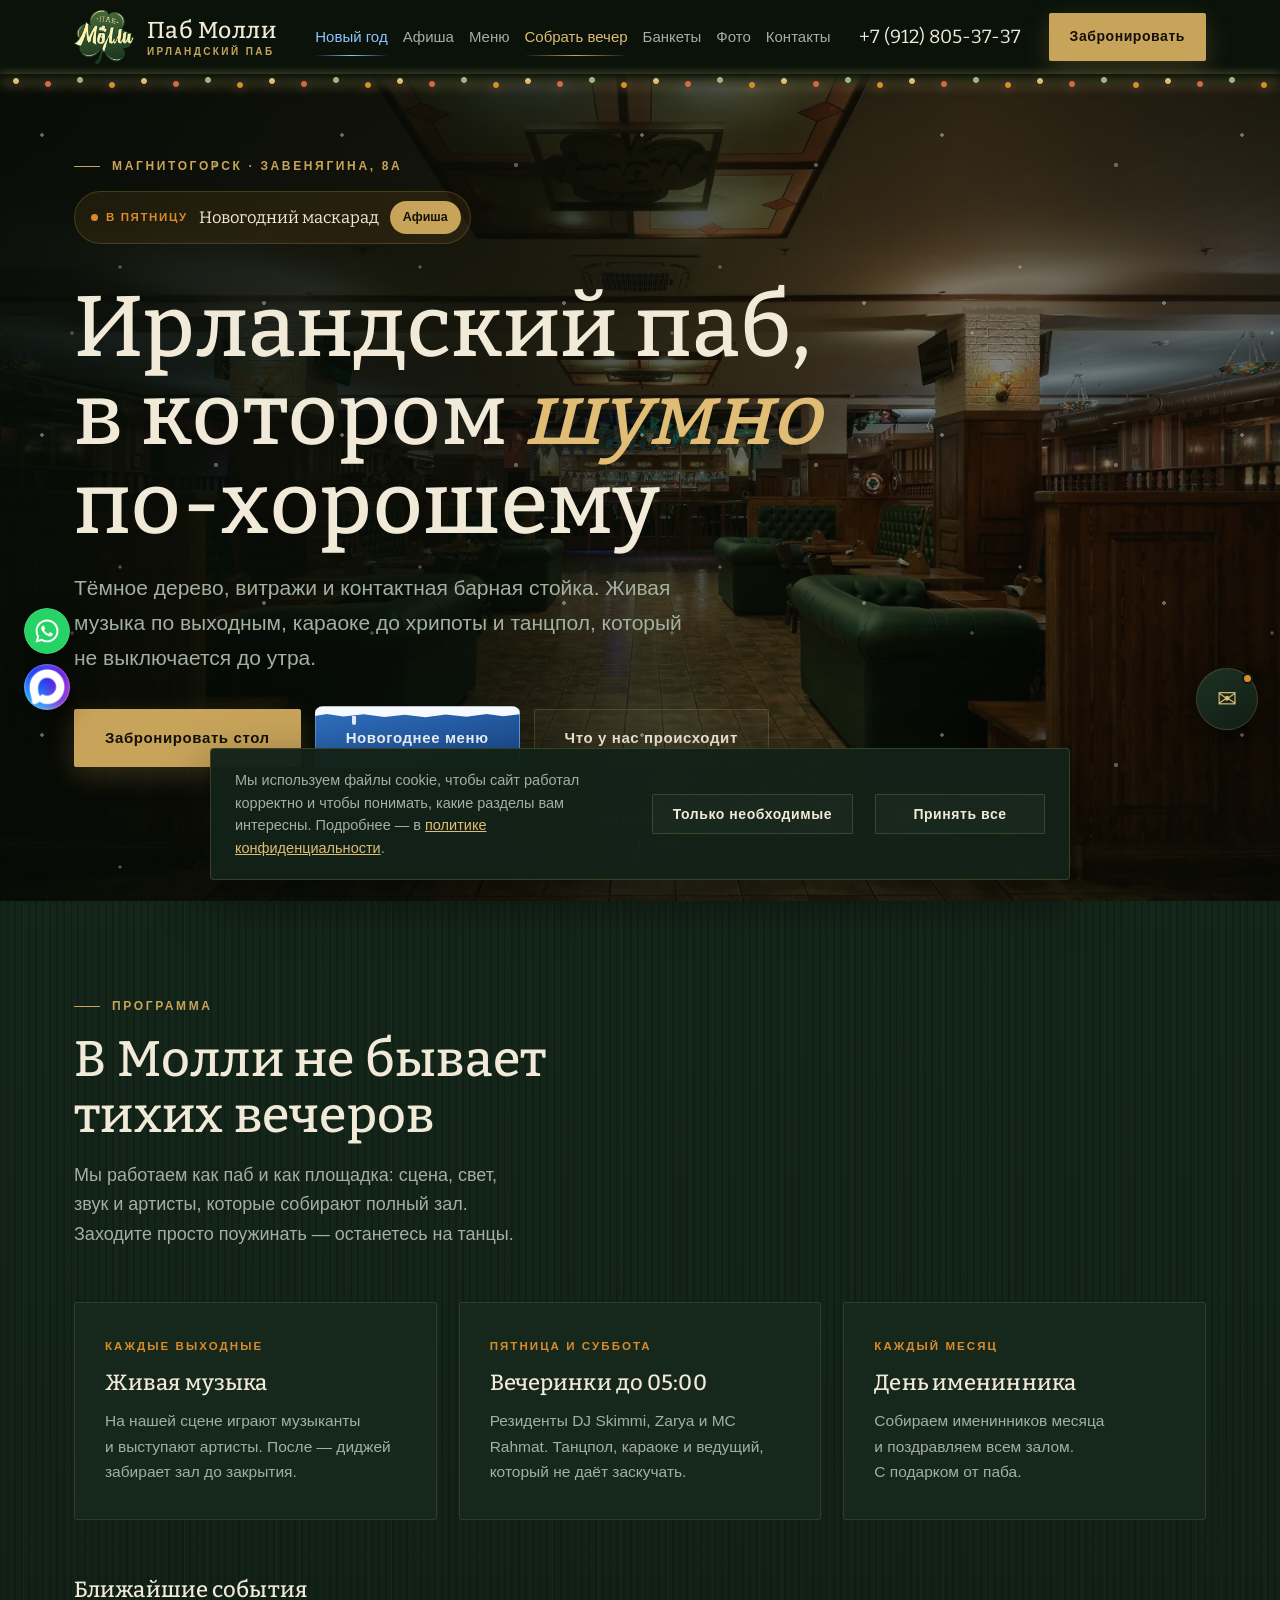
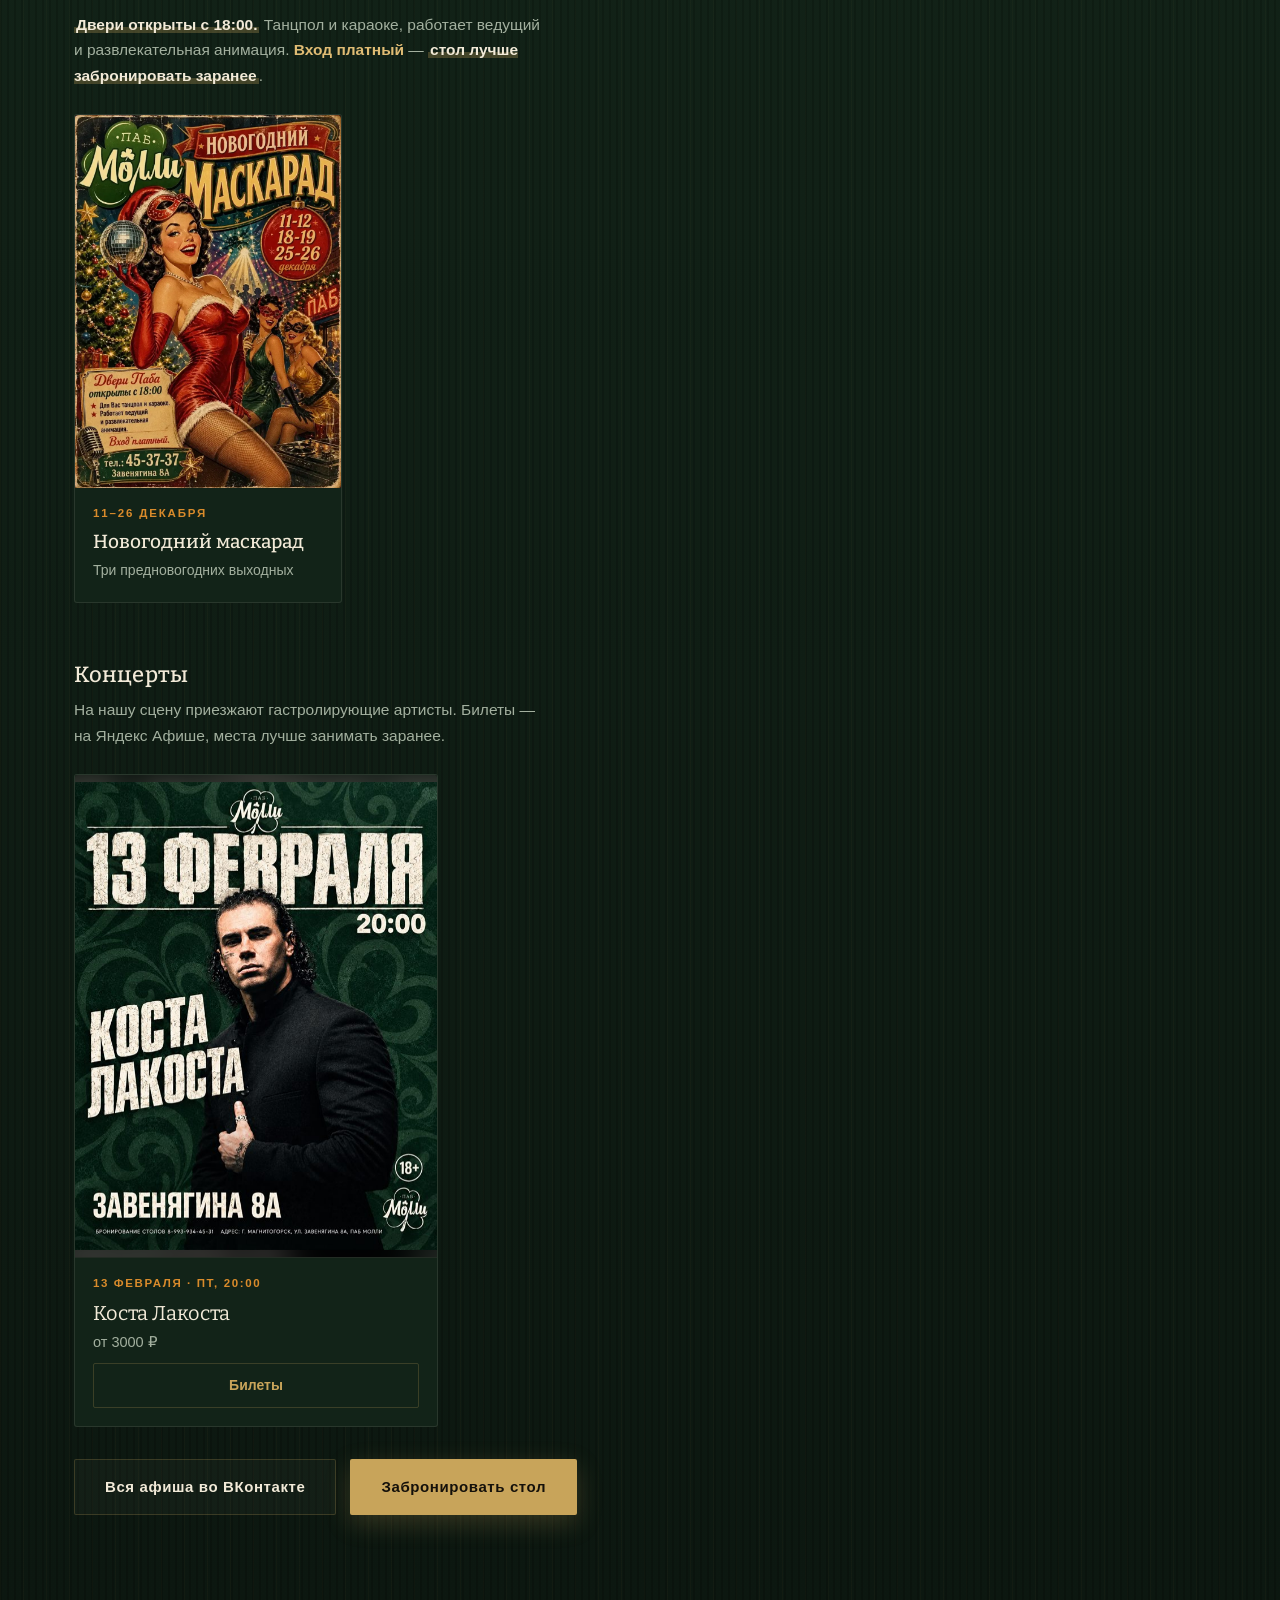
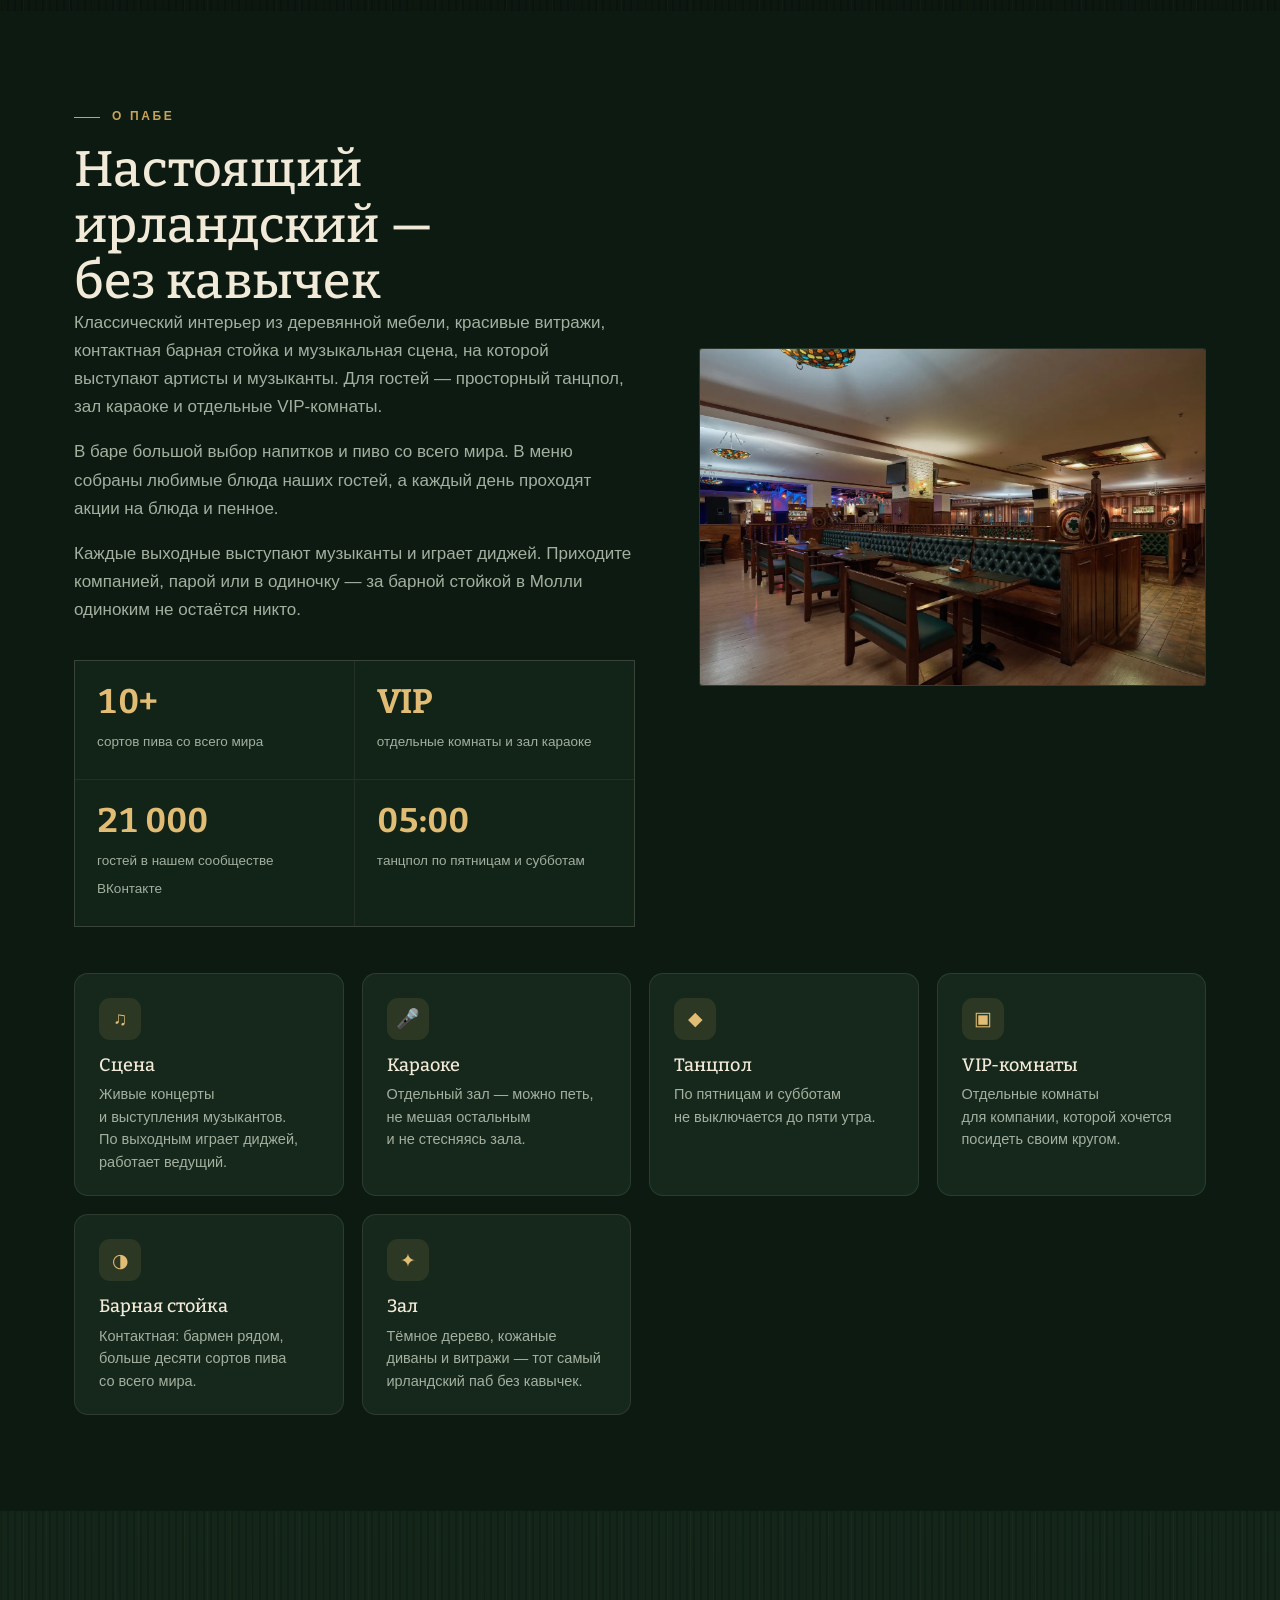
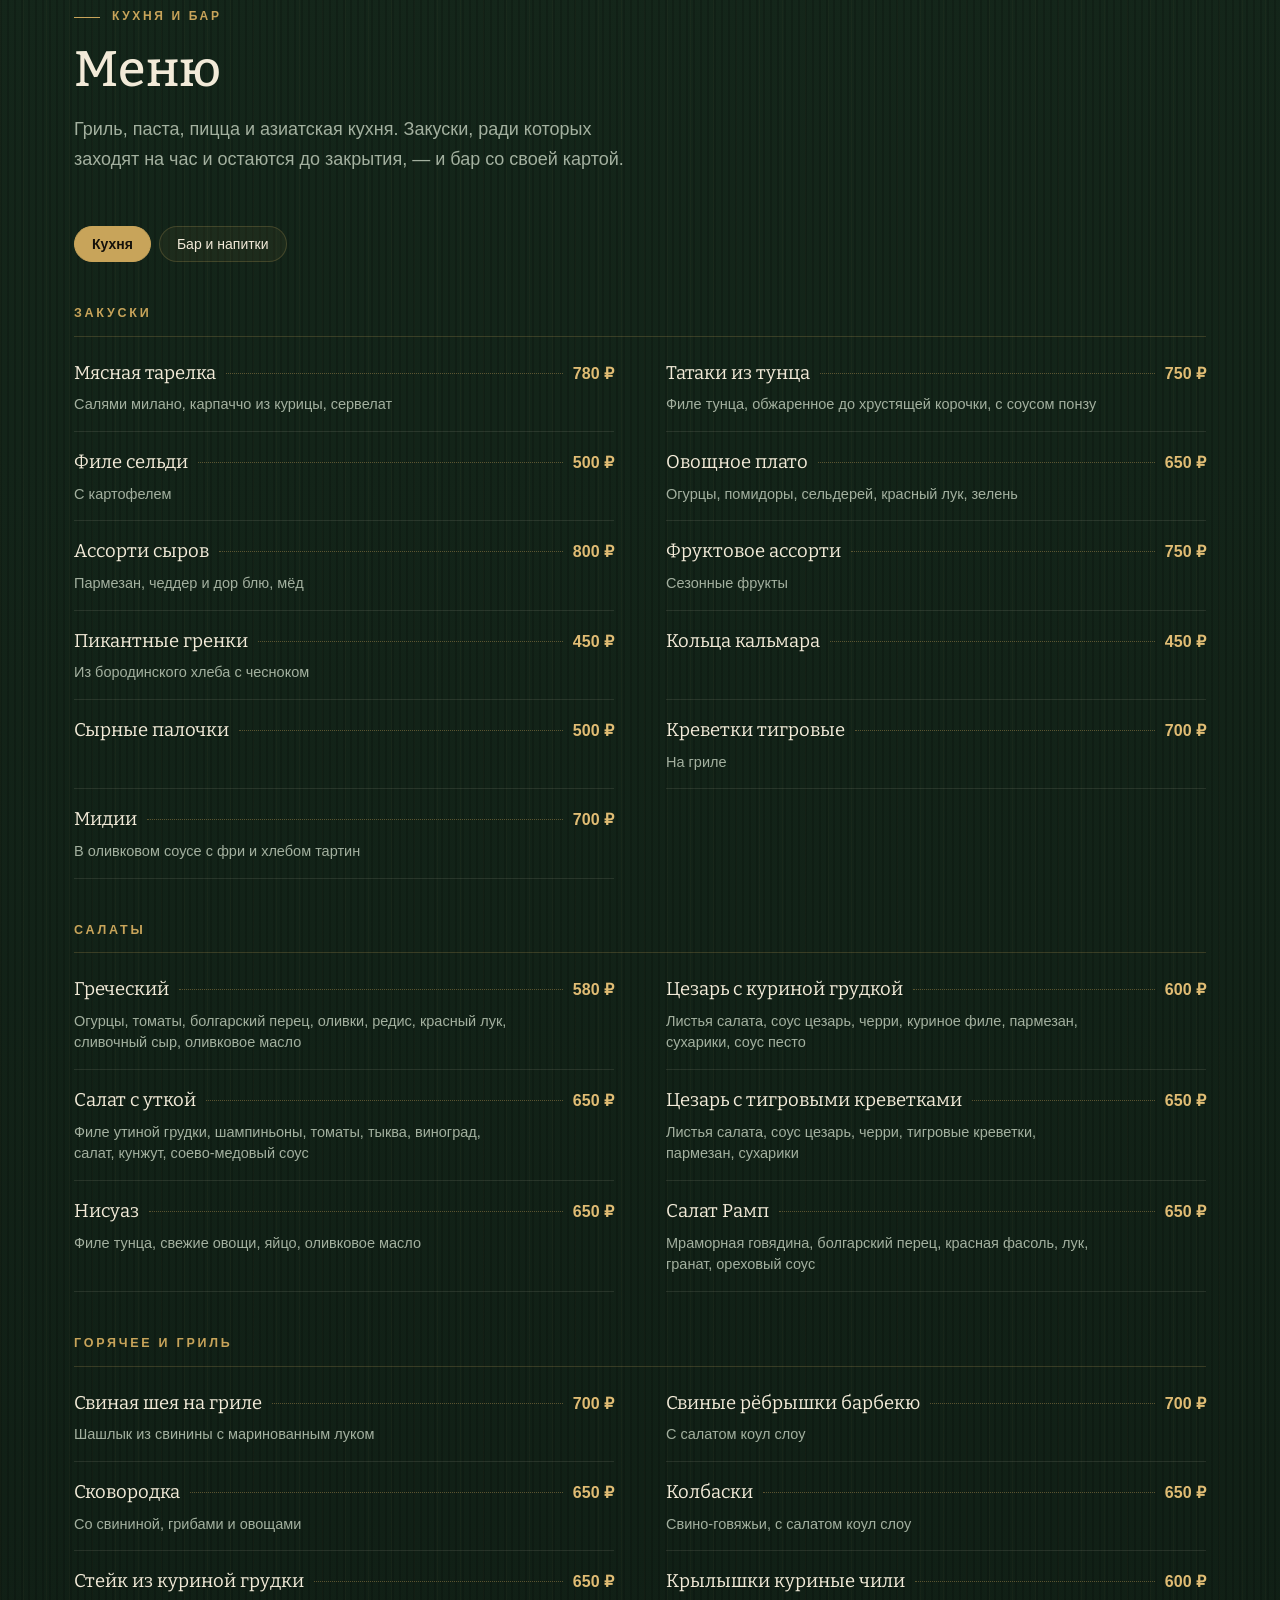
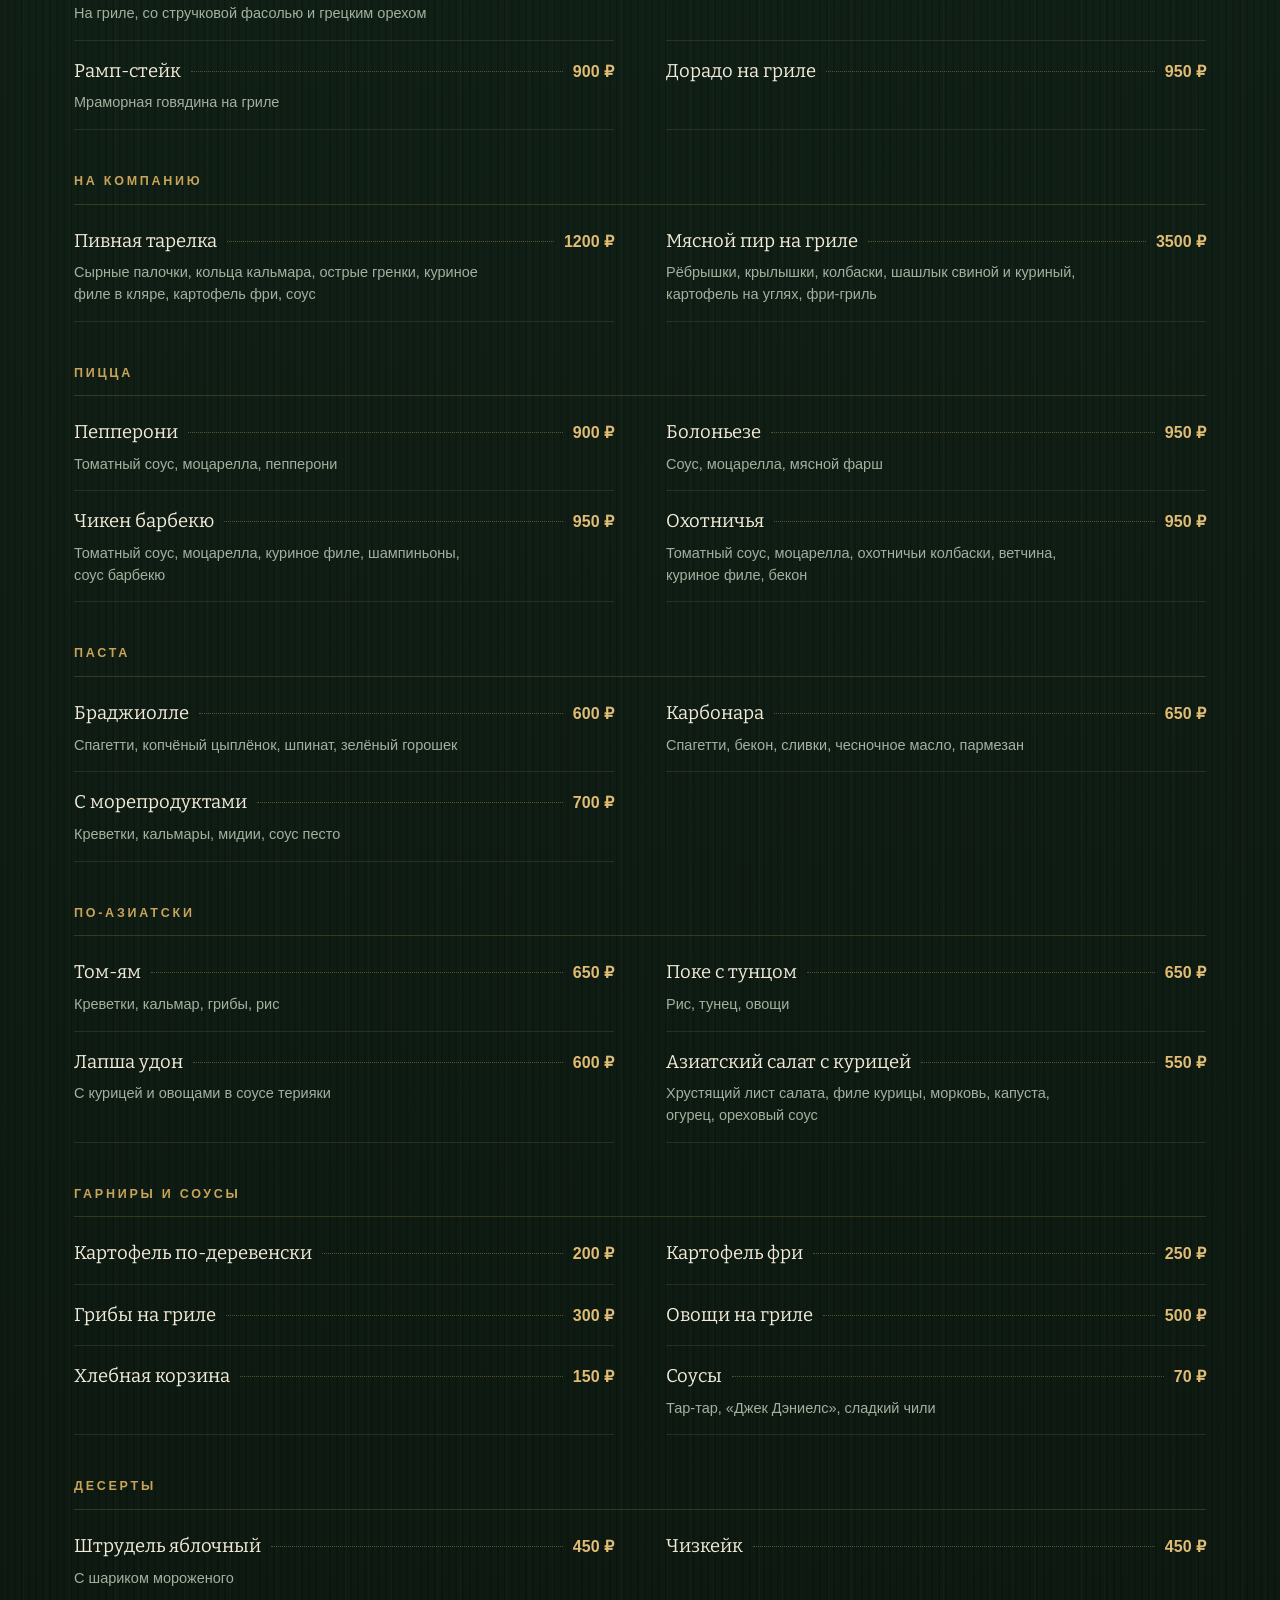
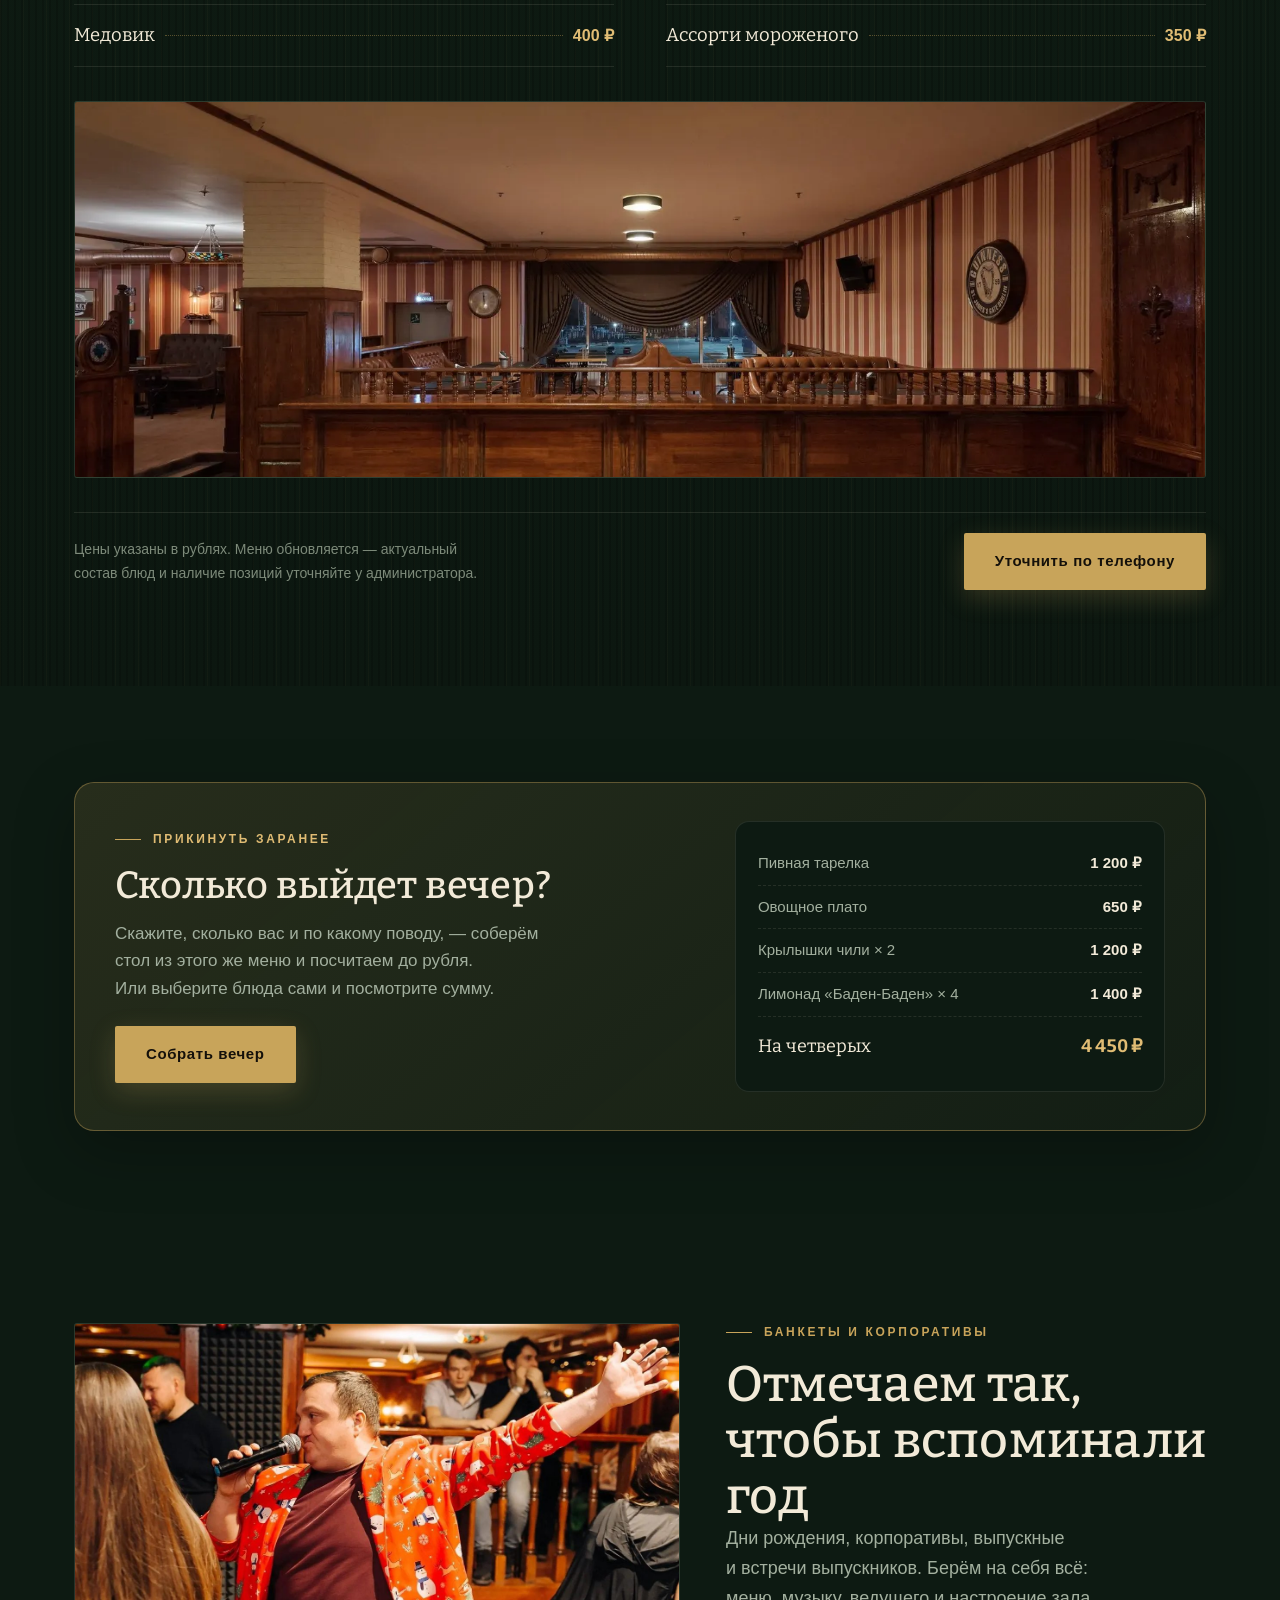
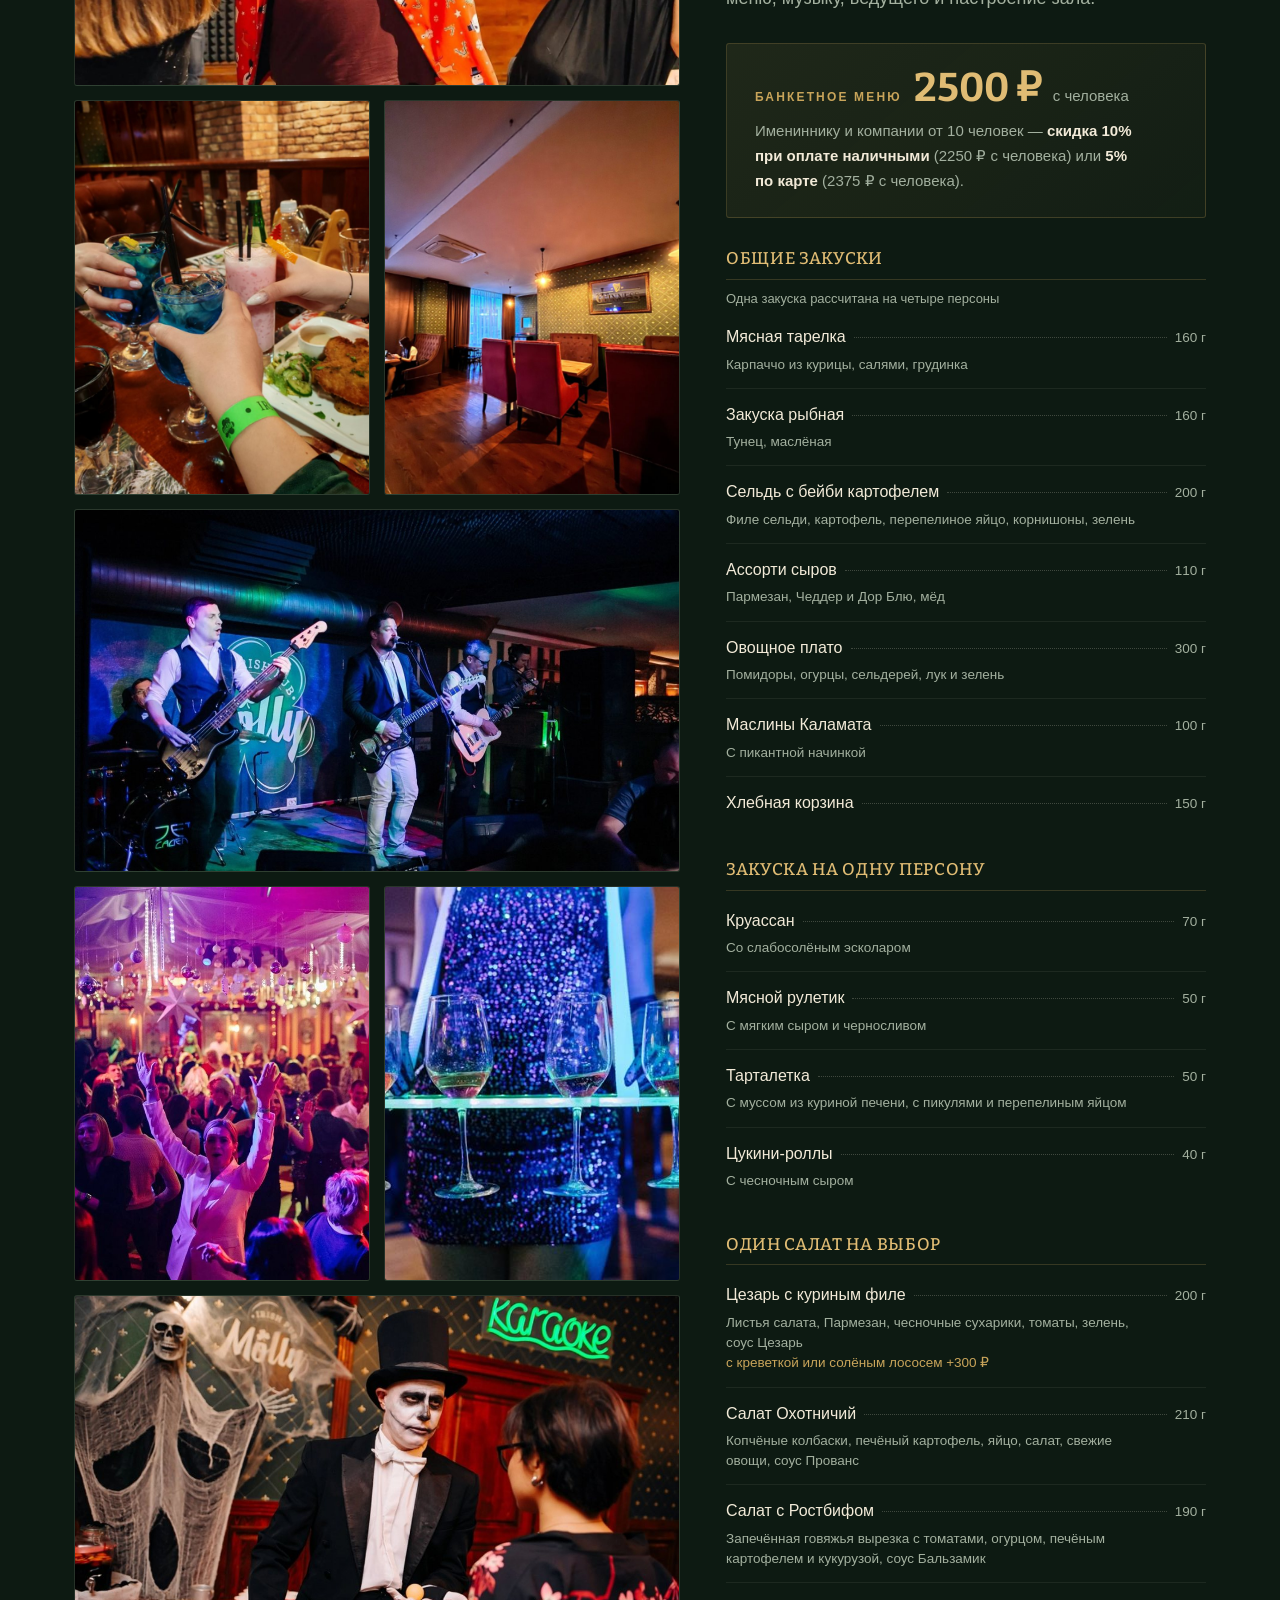
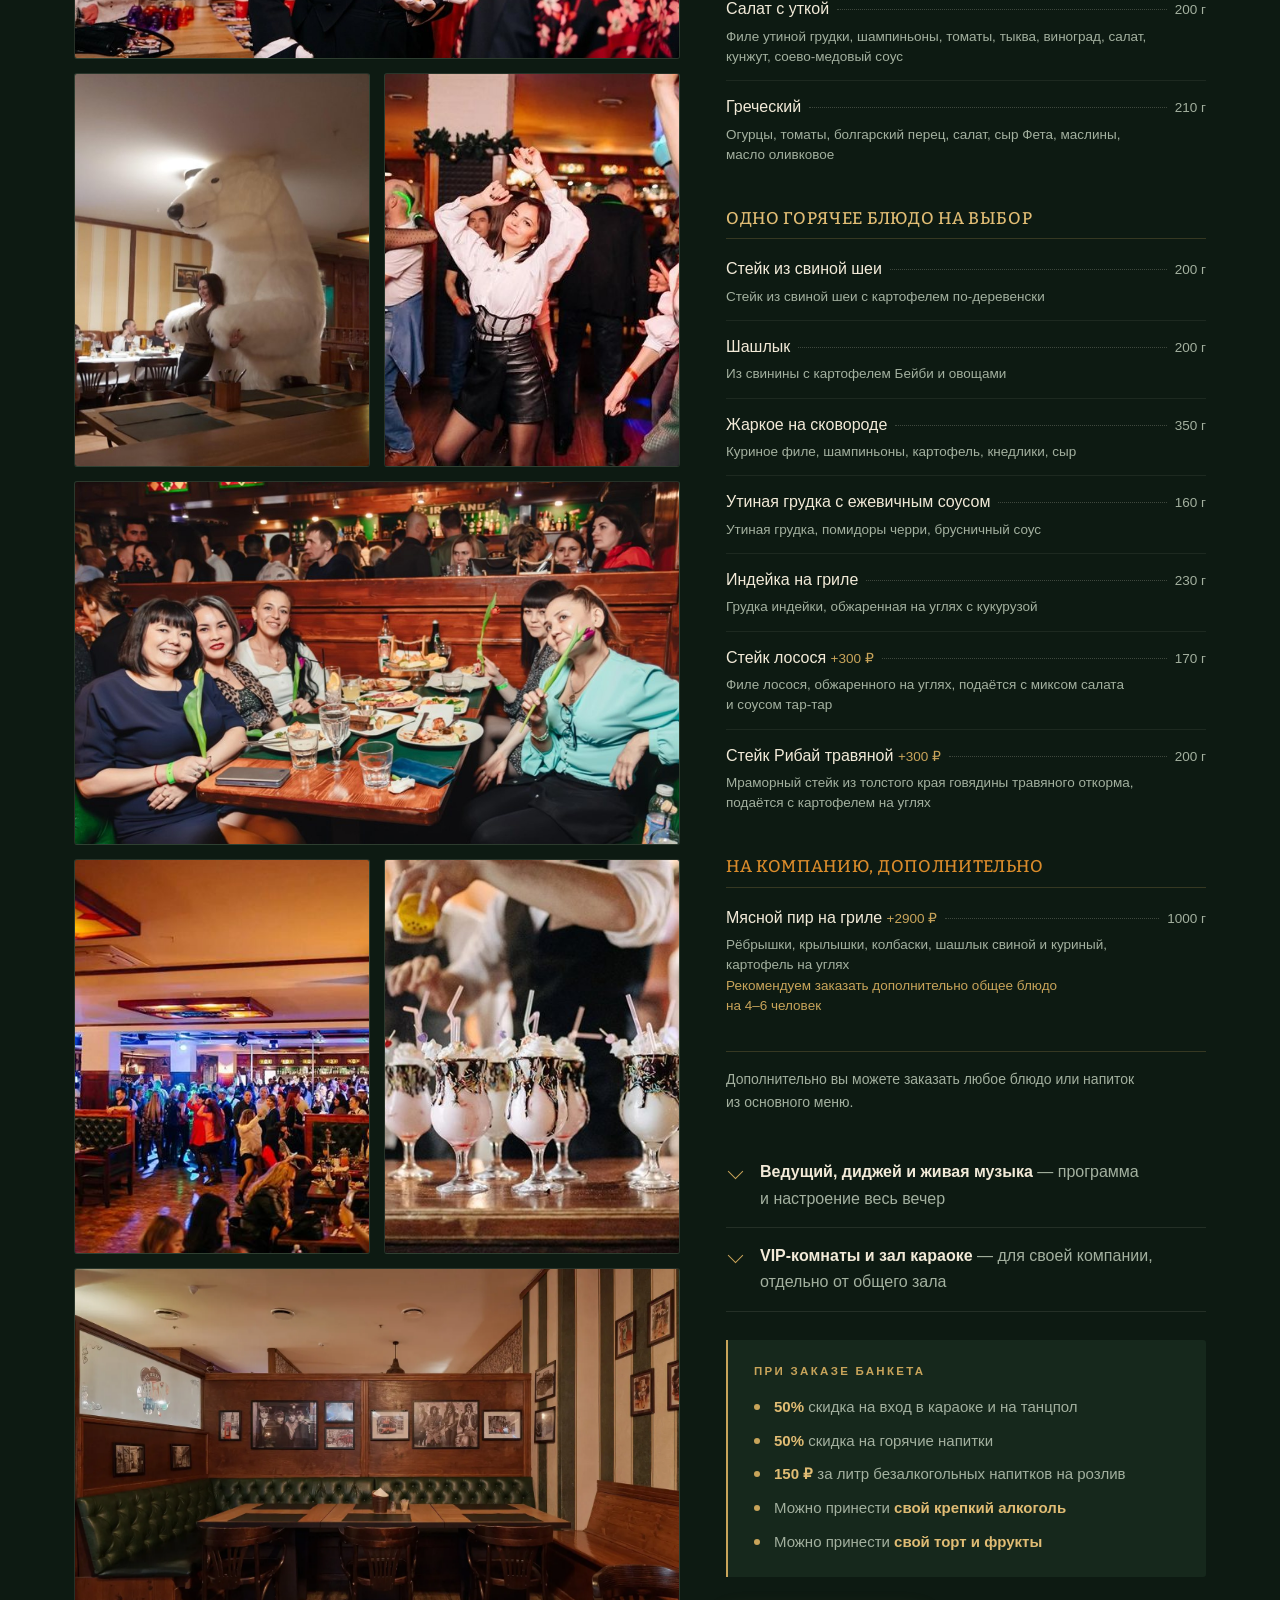
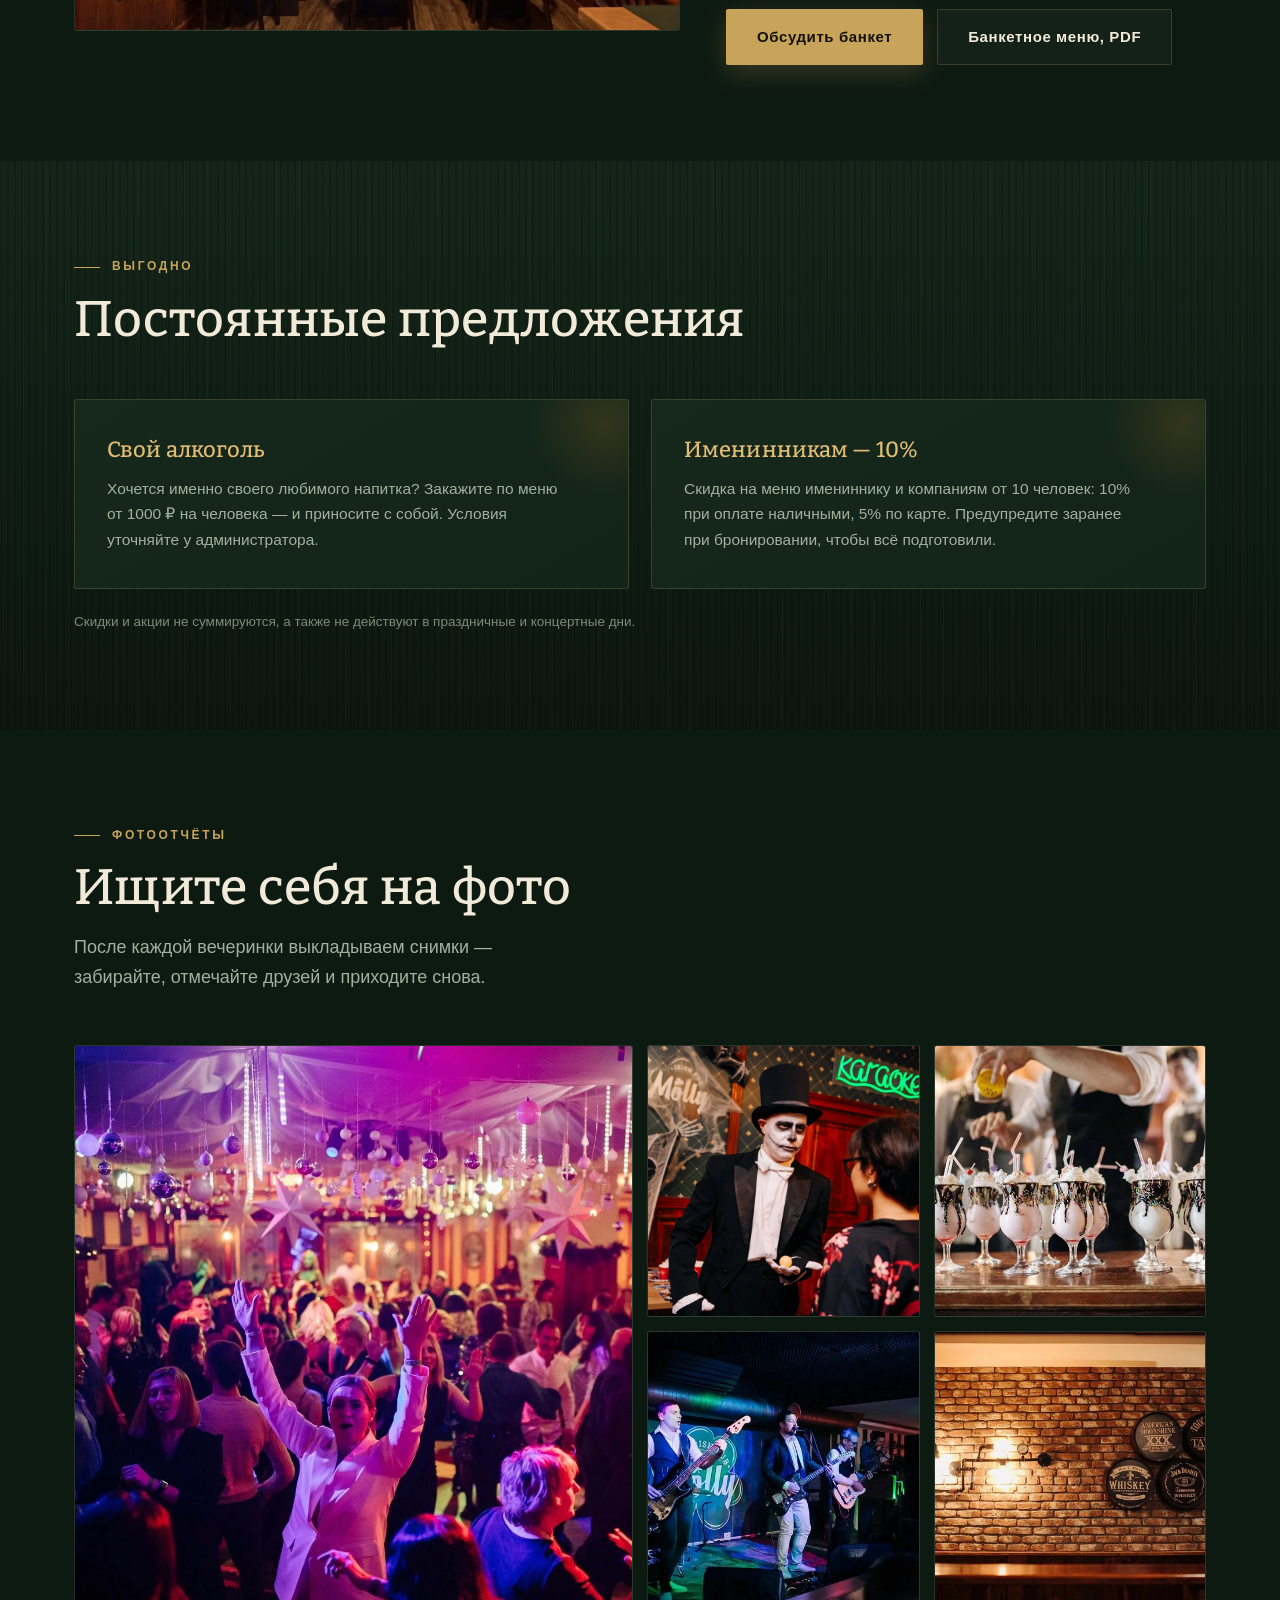
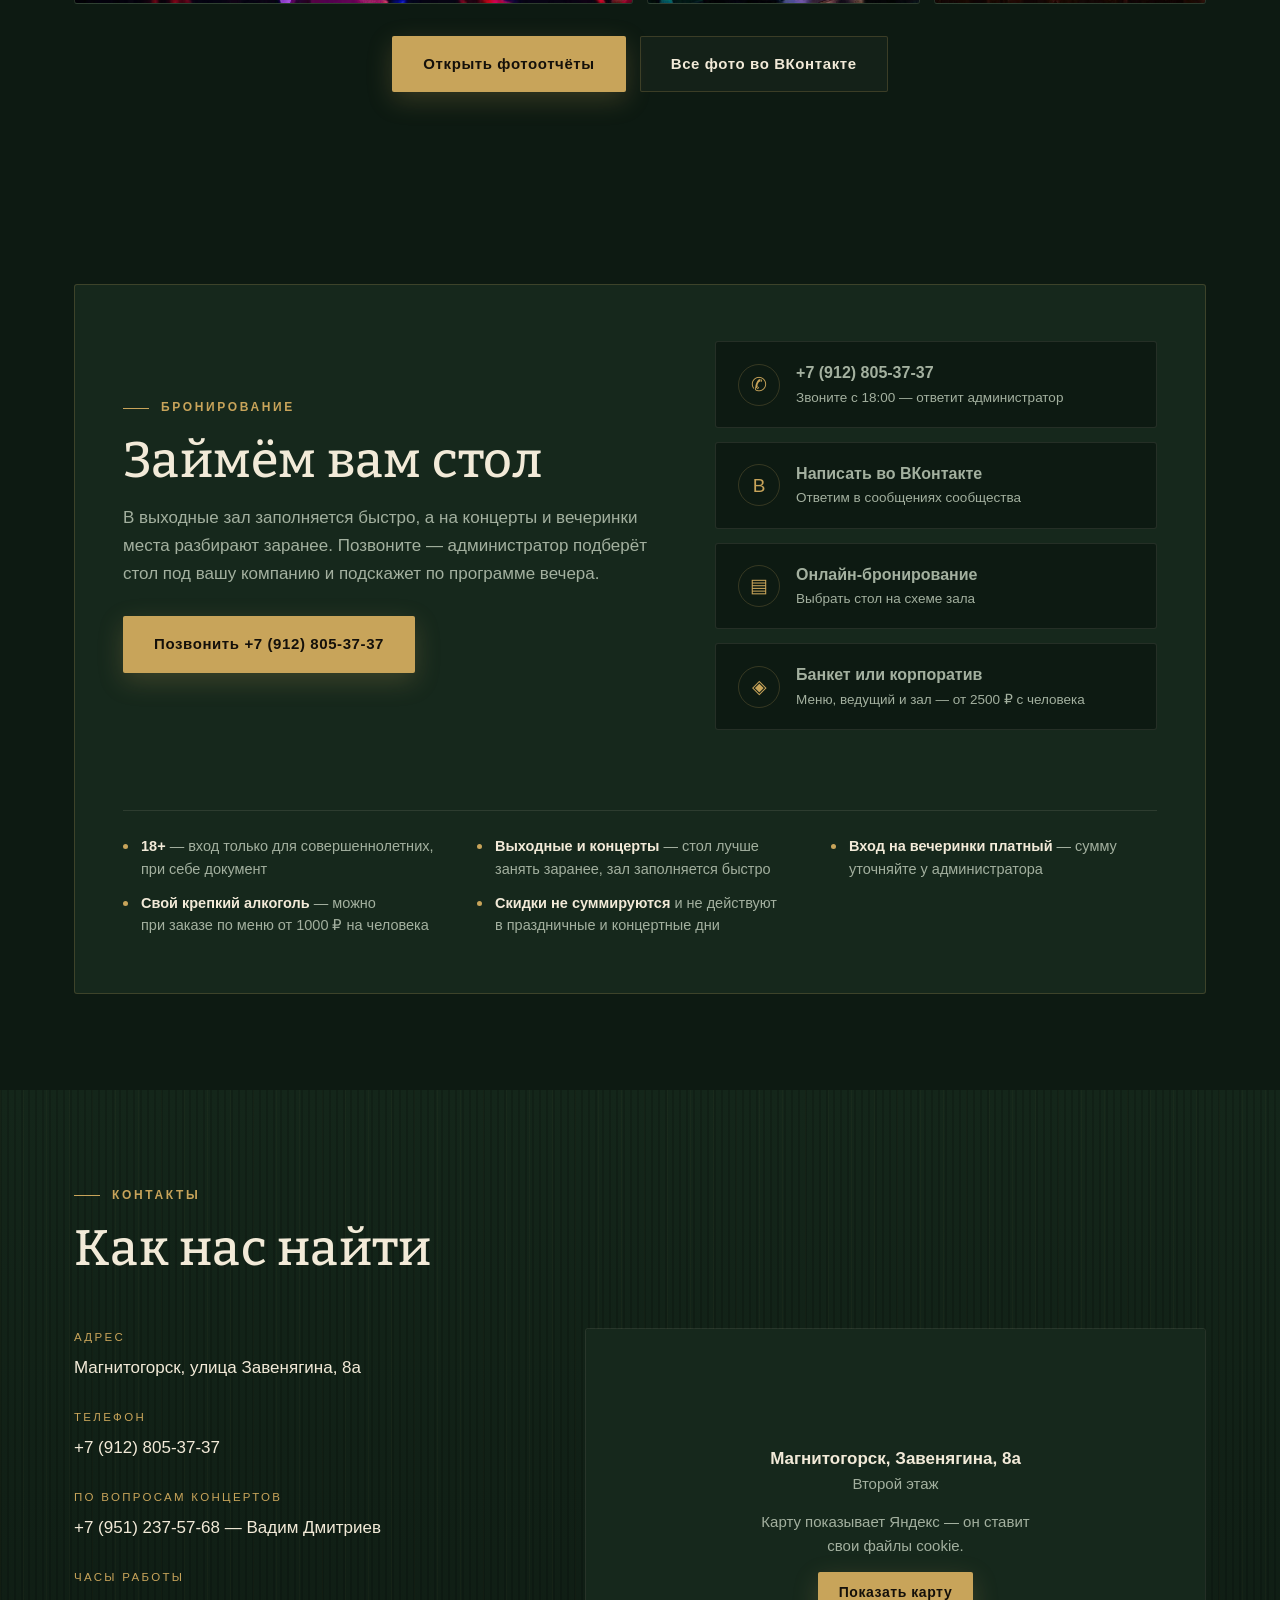
==== commit e3e41751: "Новогоднее настроение на главной Гирлянда под шапкой и лёгкий снег на первом экране. Нарочно скромно" ====
--- a/index.html
+++ b/index.html
@@ -66,7 +66,9 @@
 </script>
 <link rel="stylesheet" href="style.css">
 </head>
-<body>
+<!-- Новогоднее оформление главной. Чтобы убрать после праздников,
+     достаточно стереть класс ny — гирлянда и снег исчезнут вместе с ним. -->
+<body class="ny">
 <a class="skip" href="#main">Перейти к содержимому</a>
 
 
@@ -97,6 +99,7 @@
 <!-- ================= ГЕРОЙ ================= -->
 <section class="hero" id="hero">
   <div class="hero-bg" data-slides="images/albums/interer/01.webp|images/albums/interer/09.webp|images/albums/interer/14.webp"></div>
+  <div class="ny-snow" aria-hidden="true"></div>
   <div class="wrap">
     <div class="hero-in">
       <div class="eyebrow">Магнитогорск · Завенягина, 8а</div>
@@ -1030,6 +1033,7 @@
         <a href="#book">Бронирование</a>
         <a href="#contacts">Контакты</a>
         <a href="politika.html">Конфиденциальность</a>
+        <a href="usloviya.html">Условия использования</a>
       </nav>
     </div>
     <div class="ftr-bot">
--- a/style.css
+++ b/style.css
@@ -2012,3 +2012,57 @@
 @media(max-width:1099px){
   .ng-prog-photo{max-width:420px;margin:0 auto}
 }
+
+/* ---------- новогоднее оформление главной ----------
+   Весь налёт висит на одном классе ny у тела страницы: убрали класс —
+   убрали гирлянду и снег разом, по стилям лазить не надо.
+
+   Нарочно скромно. Главная — круглогодичное лицо паба, и если
+   развесить на ней столько же, сколько на новогодней странице,
+   в январе придётся переделывать полсайта. */
+
+/* Гирлянда растёт из самой шапки, а не висит отдельной полосой:
+   шапка при прокрутке ужимается с 74 до 62 пикселей, и любая
+   привязка к числу разъехалась бы. Так она приклеена к низу шапки
+   при любой её высоте. */
+body.ny .hdr::after{
+  content:"";position:absolute;left:0;right:0;top:100%;
+  height:16px;pointer-events:none;
+  background:
+    radial-gradient(circle at 16px 7px,#e0bc74 0 2.5px,transparent 3.4px),
+    radial-gradient(circle at 48px 10px,#d9664a 0 2.5px,transparent 3.4px),
+    radial-gradient(circle at 80px 6px,#8fbf7a 0 2.5px,transparent 3.4px),
+    radial-gradient(circle at 112px 11px,#d98b2b 0 2.5px,transparent 3.4px),
+    linear-gradient(180deg,rgba(10,18,9,.92),rgba(10,18,9,0));
+  background-size:128px 16px,128px 16px,128px 16px,128px 16px,100% 100%;
+  filter:drop-shadow(0 0 5px rgba(224,188,116,.5));
+  animation:огоньки 4s steps(1) infinite;
+}
+@keyframes огоньки{
+  0%,100%{opacity:1}
+  50%{opacity:.6}
+}
+
+/* Снег только на первом экране. Лежит под затемняющими градиентами
+   .hero-bg, поэтому текст поверх него читается как читался. */
+body.ny .ny-snow{
+  position:absolute;inset:0;pointer-events:none;z-index:0;
+  background:
+    radial-gradient(circle at 14% 20%,rgba(255,255,255,.4) 0 1.5px,transparent 2px),
+    radial-gradient(circle at 72% 30%,rgba(255,255,255,.32) 0 1.8px,transparent 2.4px),
+    radial-gradient(circle at 40% 64%,rgba(255,255,255,.3) 0 1.3px,transparent 1.9px),
+    radial-gradient(circle at 88% 76%,rgba(255,255,255,.36) 0 1.6px,transparent 2.2px),
+    radial-gradient(circle at 24% 86%,rgba(255,255,255,.26) 0 1.4px,transparent 2px);
+  background-size:300px 300px;
+  animation:снежок 26s linear infinite;
+}
+@keyframes снежок{
+  from{background-position:0 -300px,0 -300px,0 -300px,0 -300px,0 -300px}
+  to{background-position:0 300px,-40px 300px,30px 300px,-20px 300px,50px 300px}
+}
+
+/* «Меньше движения» в системе — огоньки не мигают, снег не идёт. */
+@media(prefers-reduced-motion:reduce){
+  body.ny .hdr::after{animation:none}
+  body.ny .ny-snow{animation:none;opacity:.5}
+}
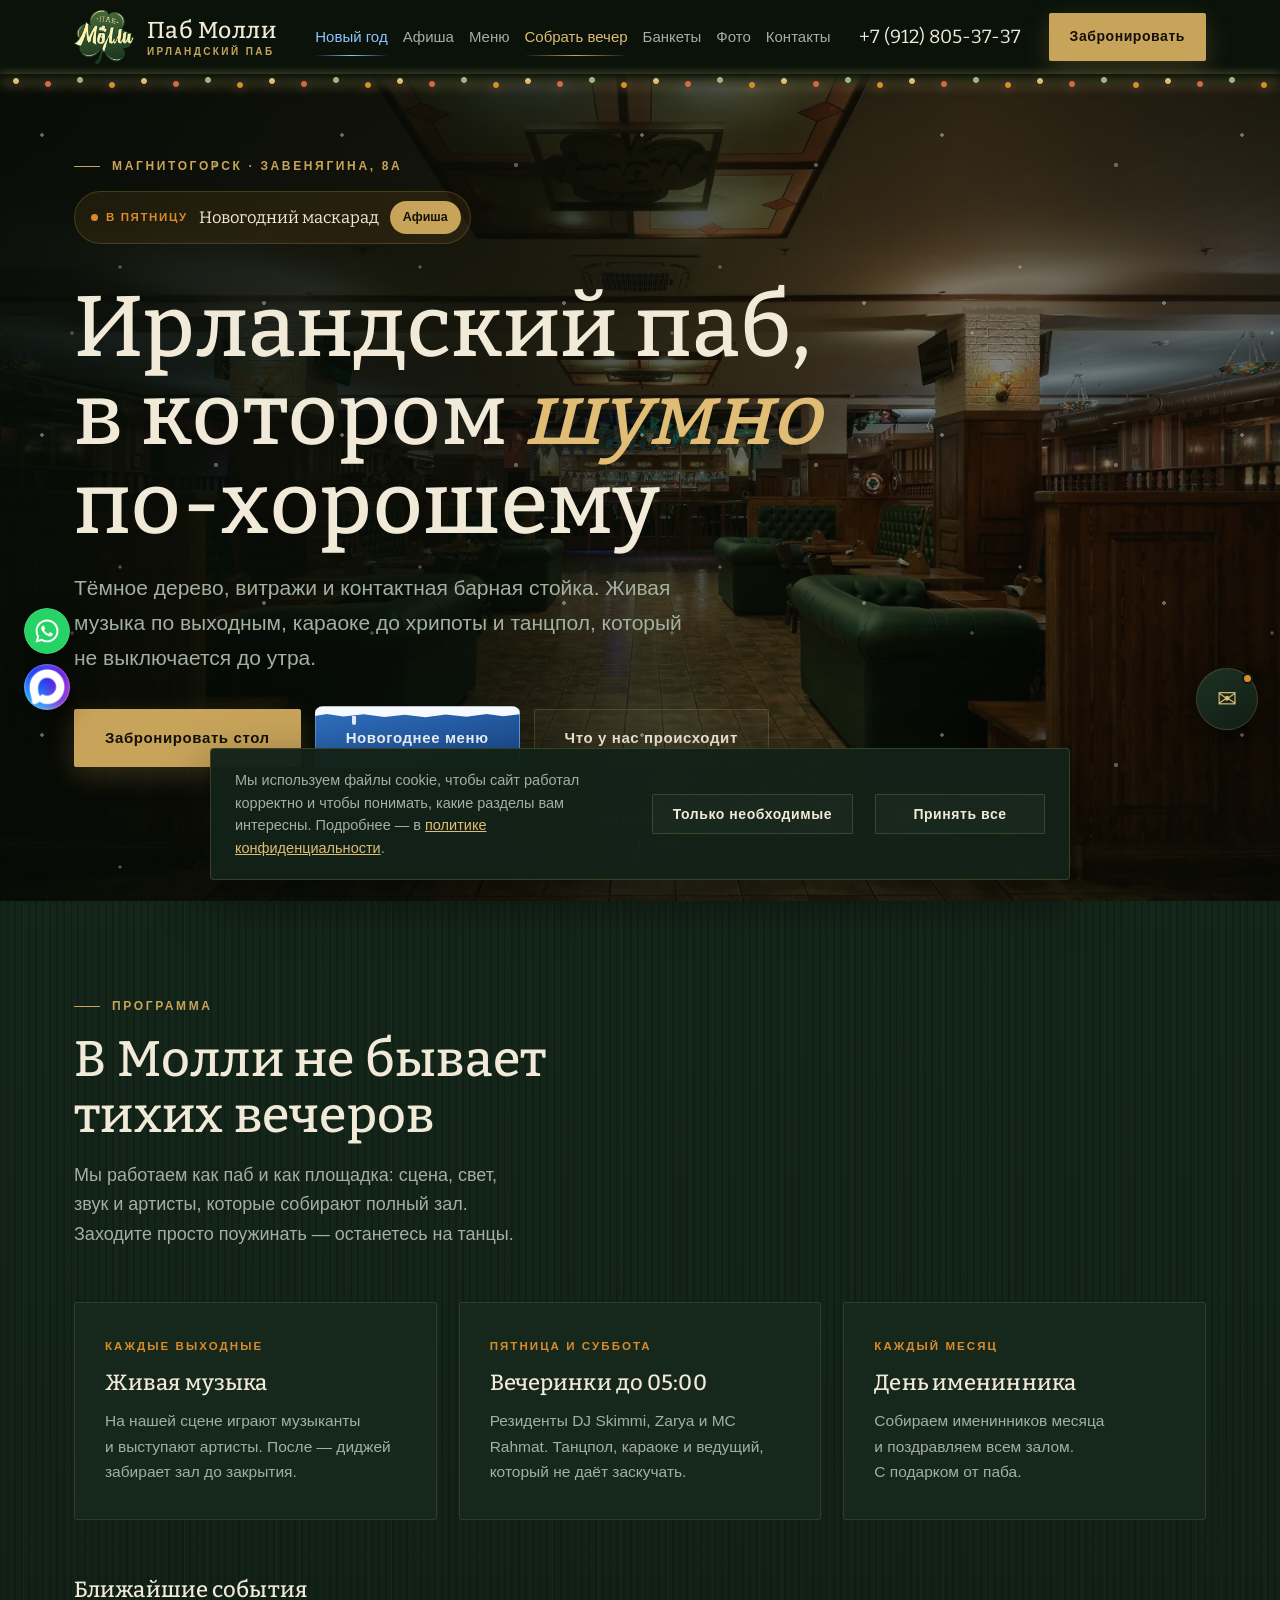
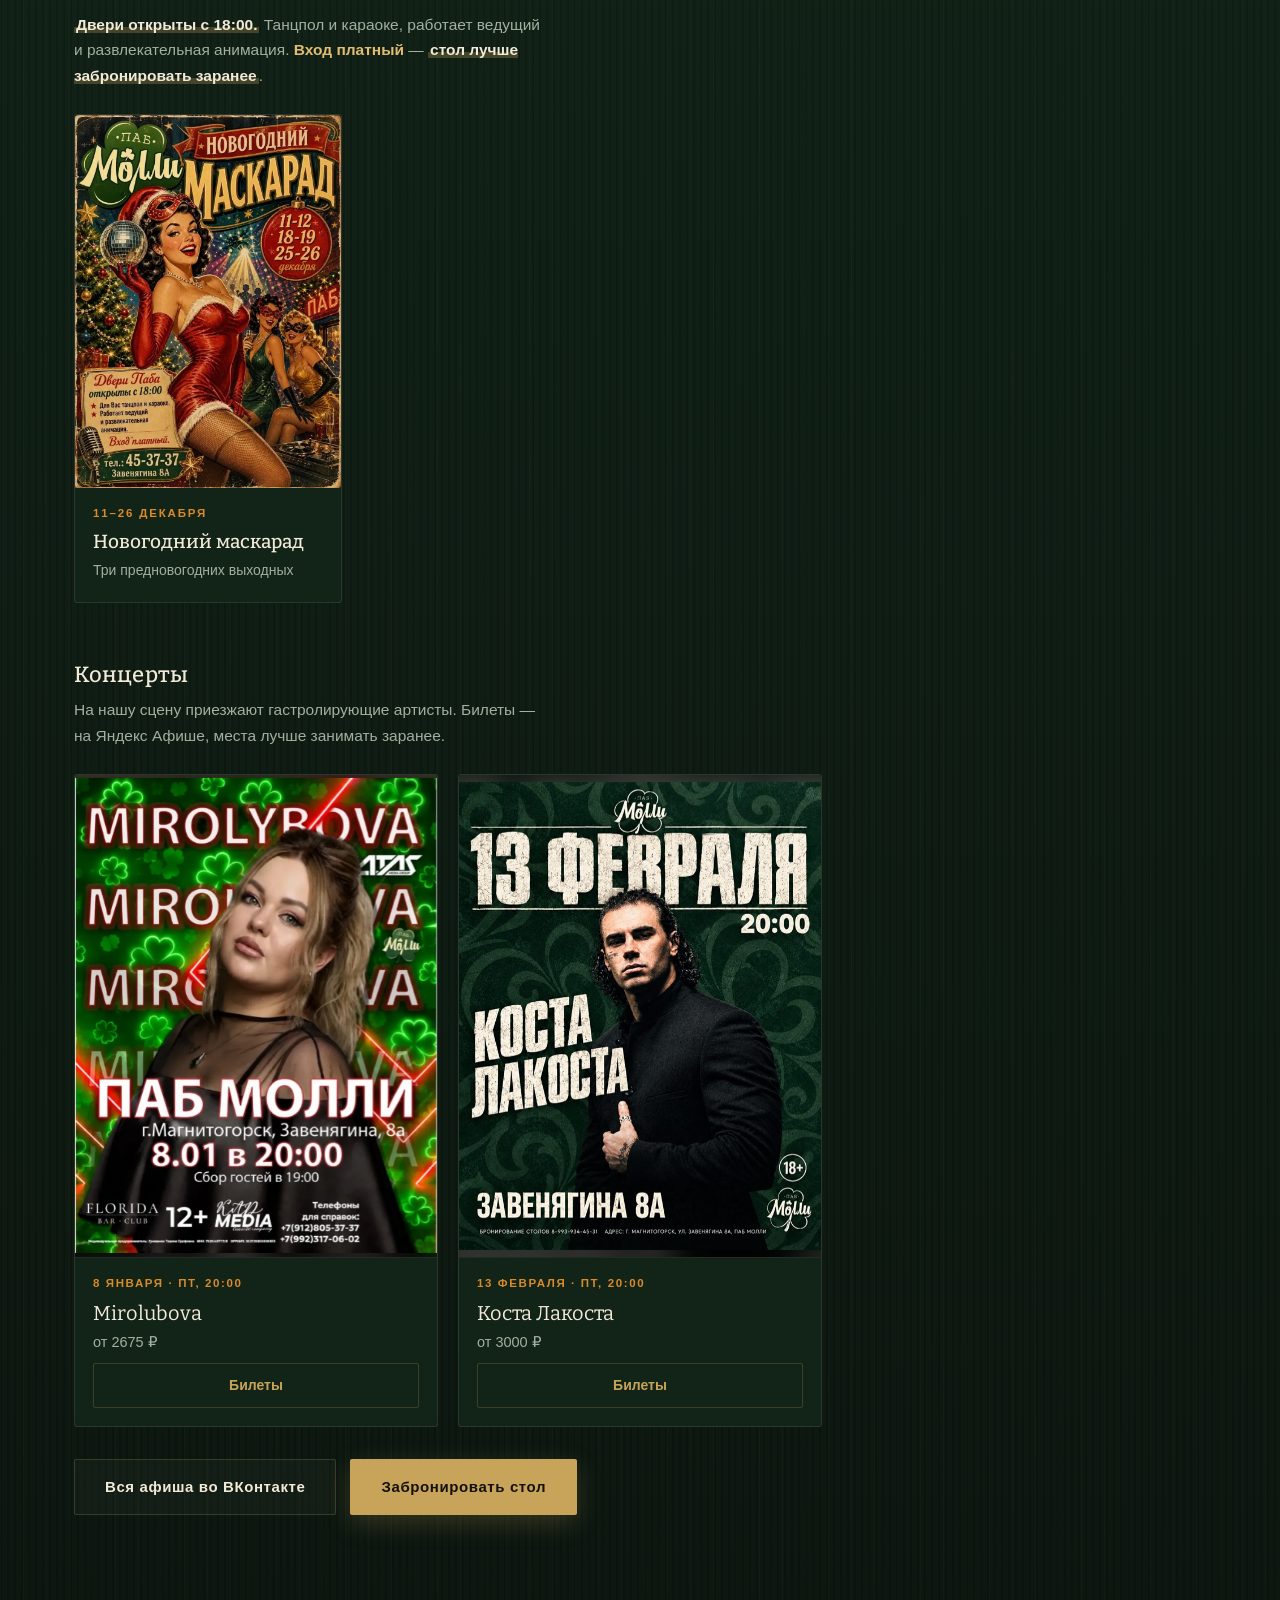
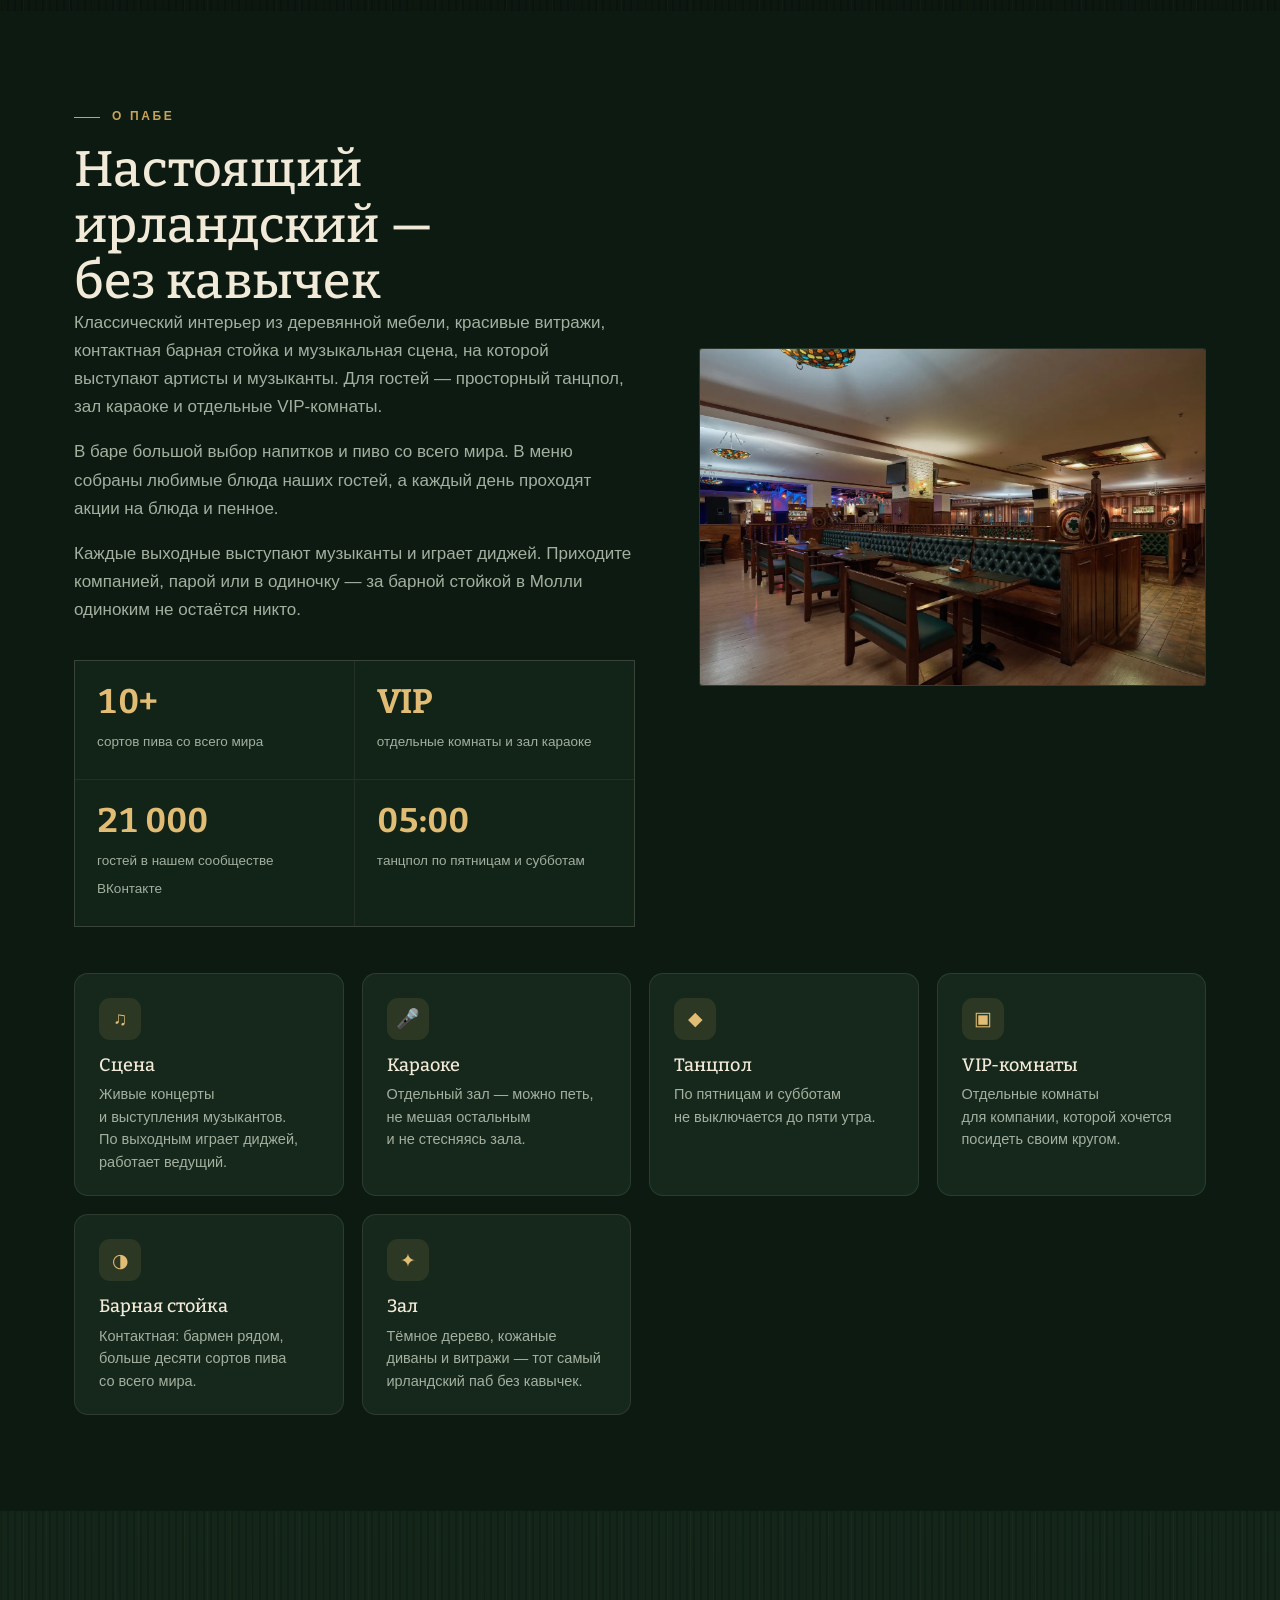
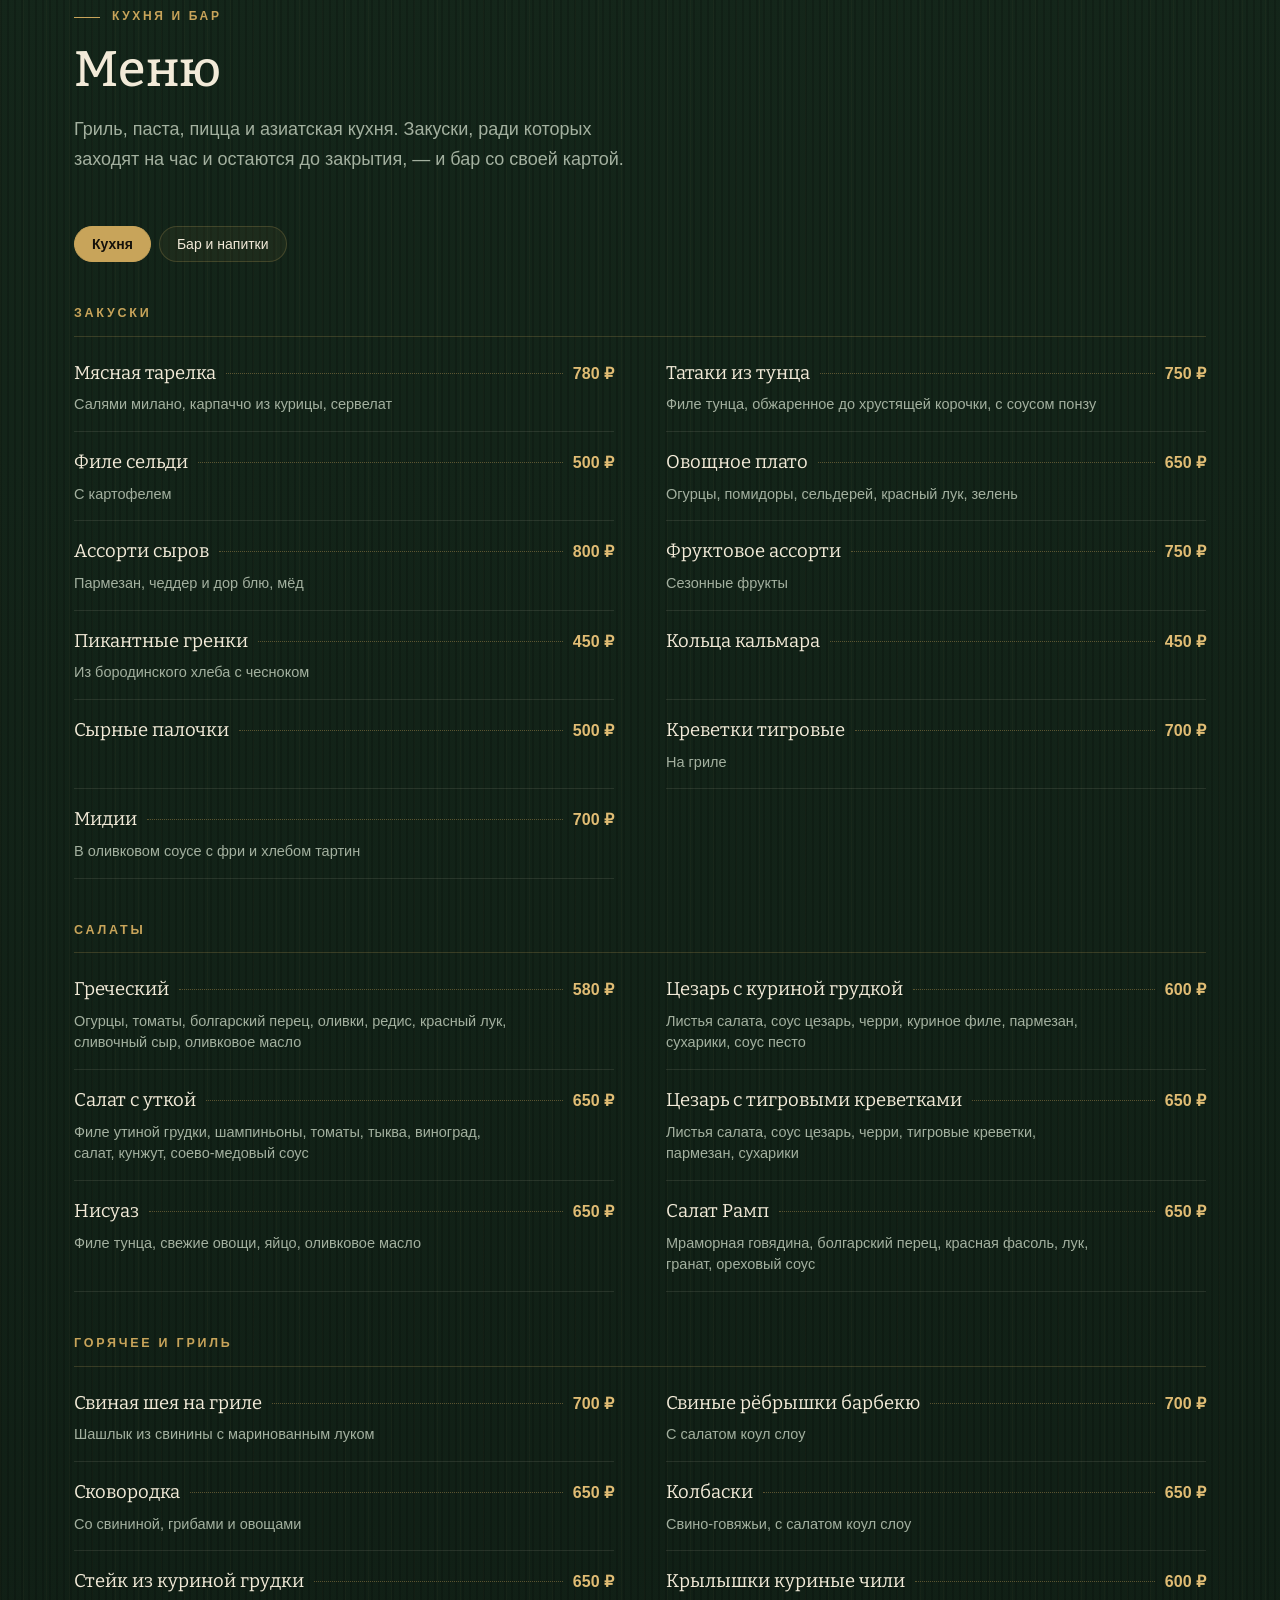
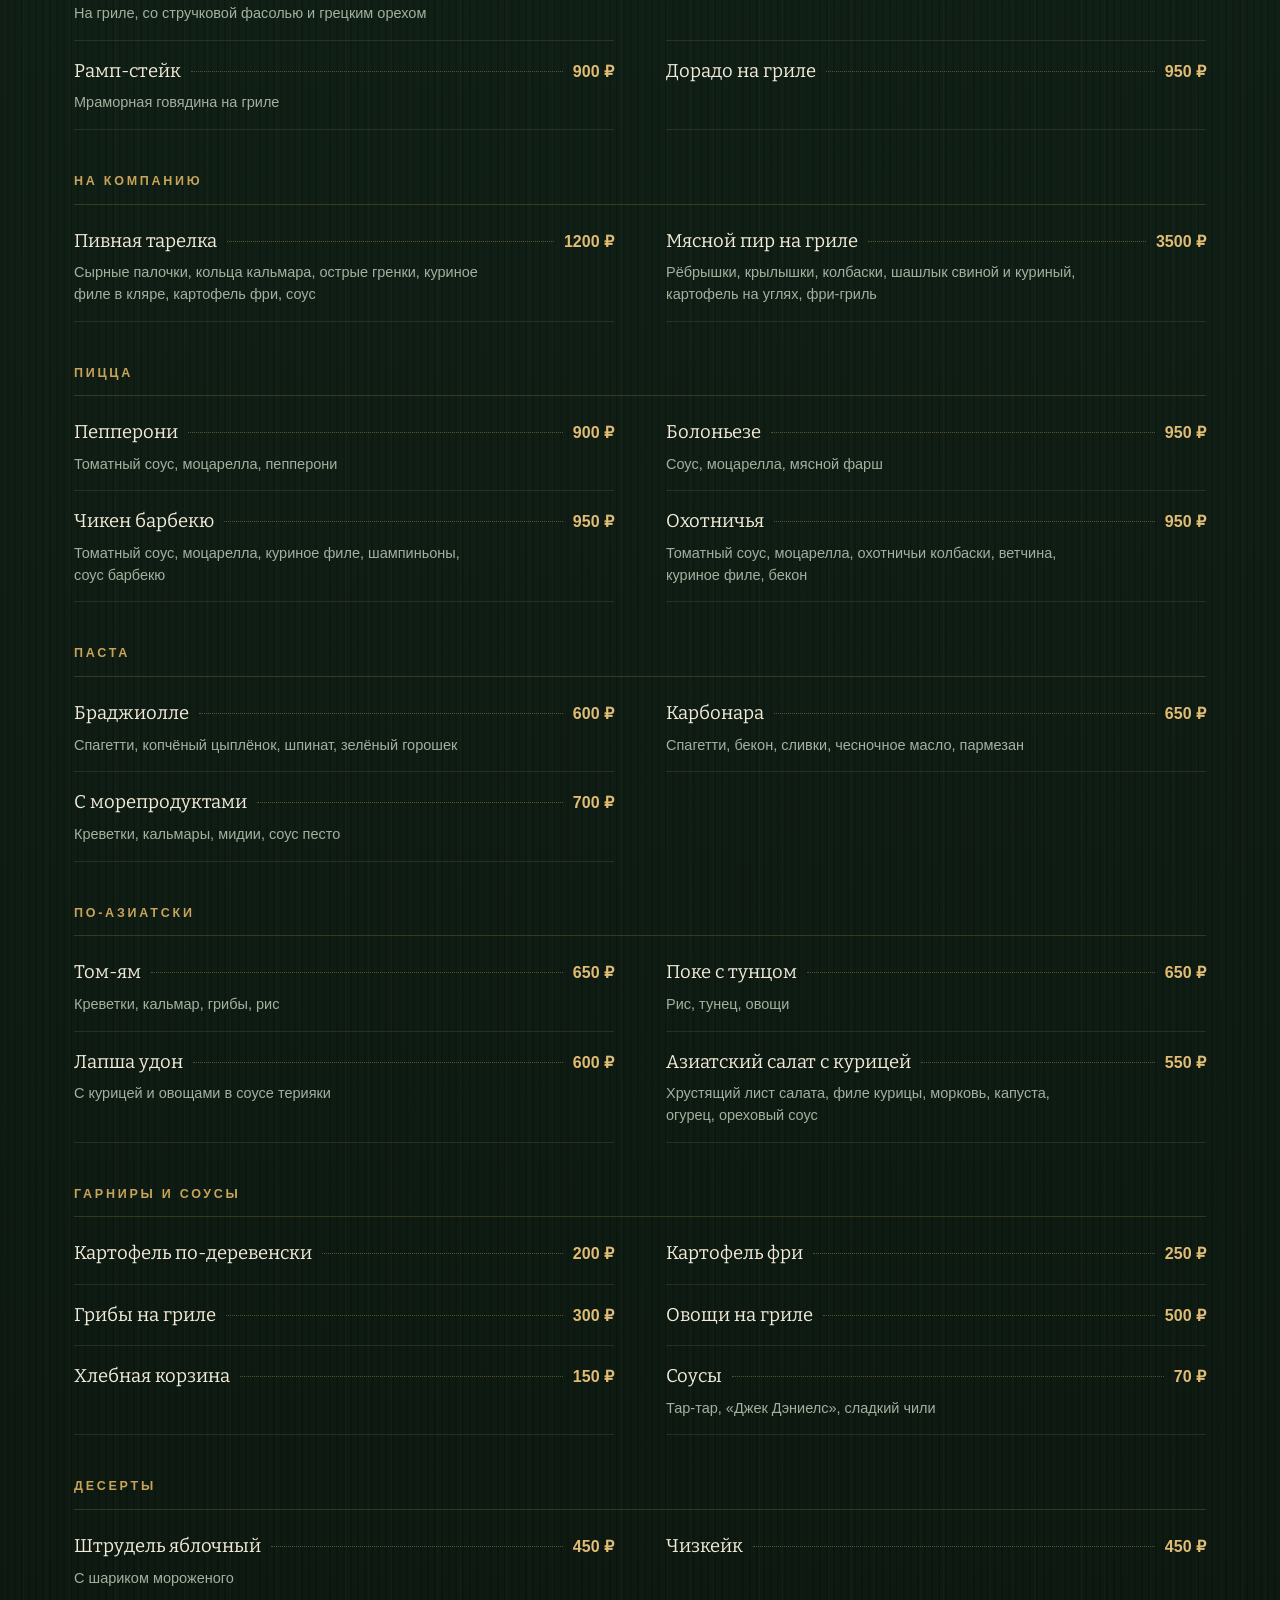
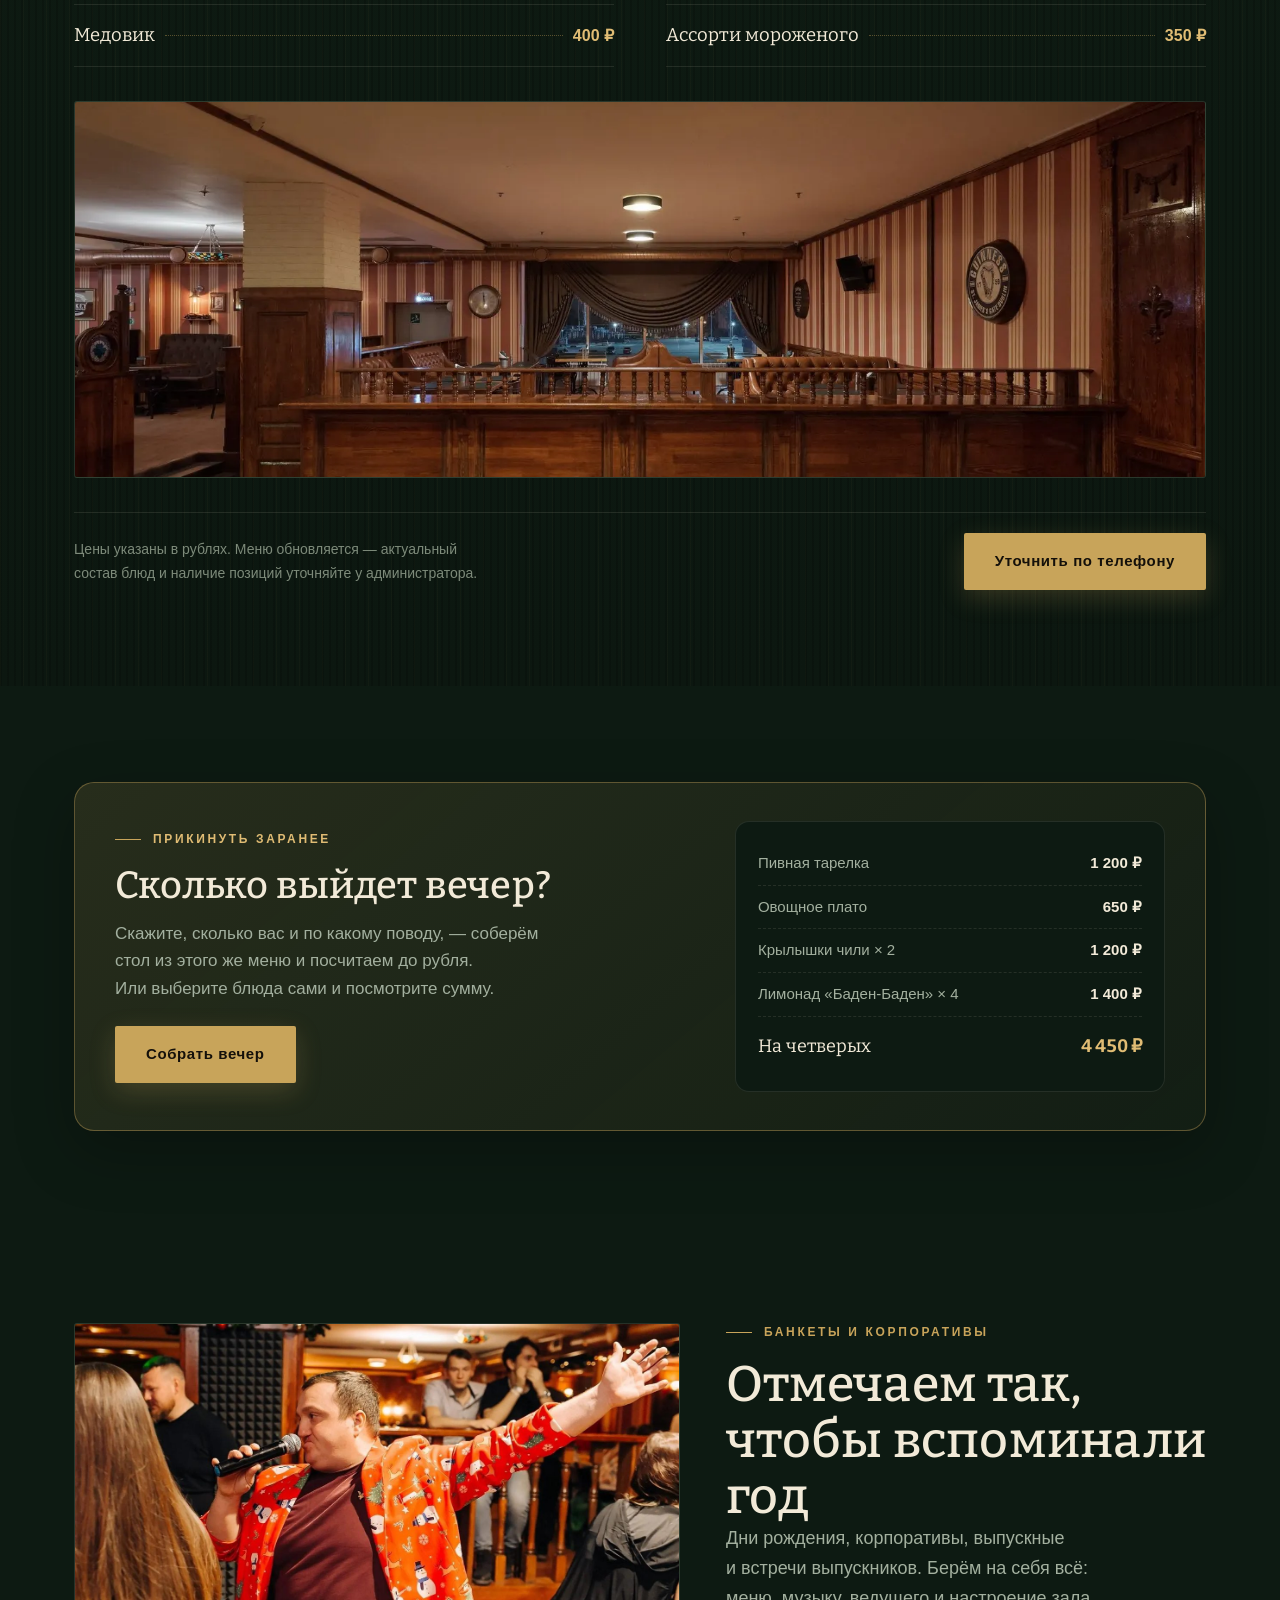
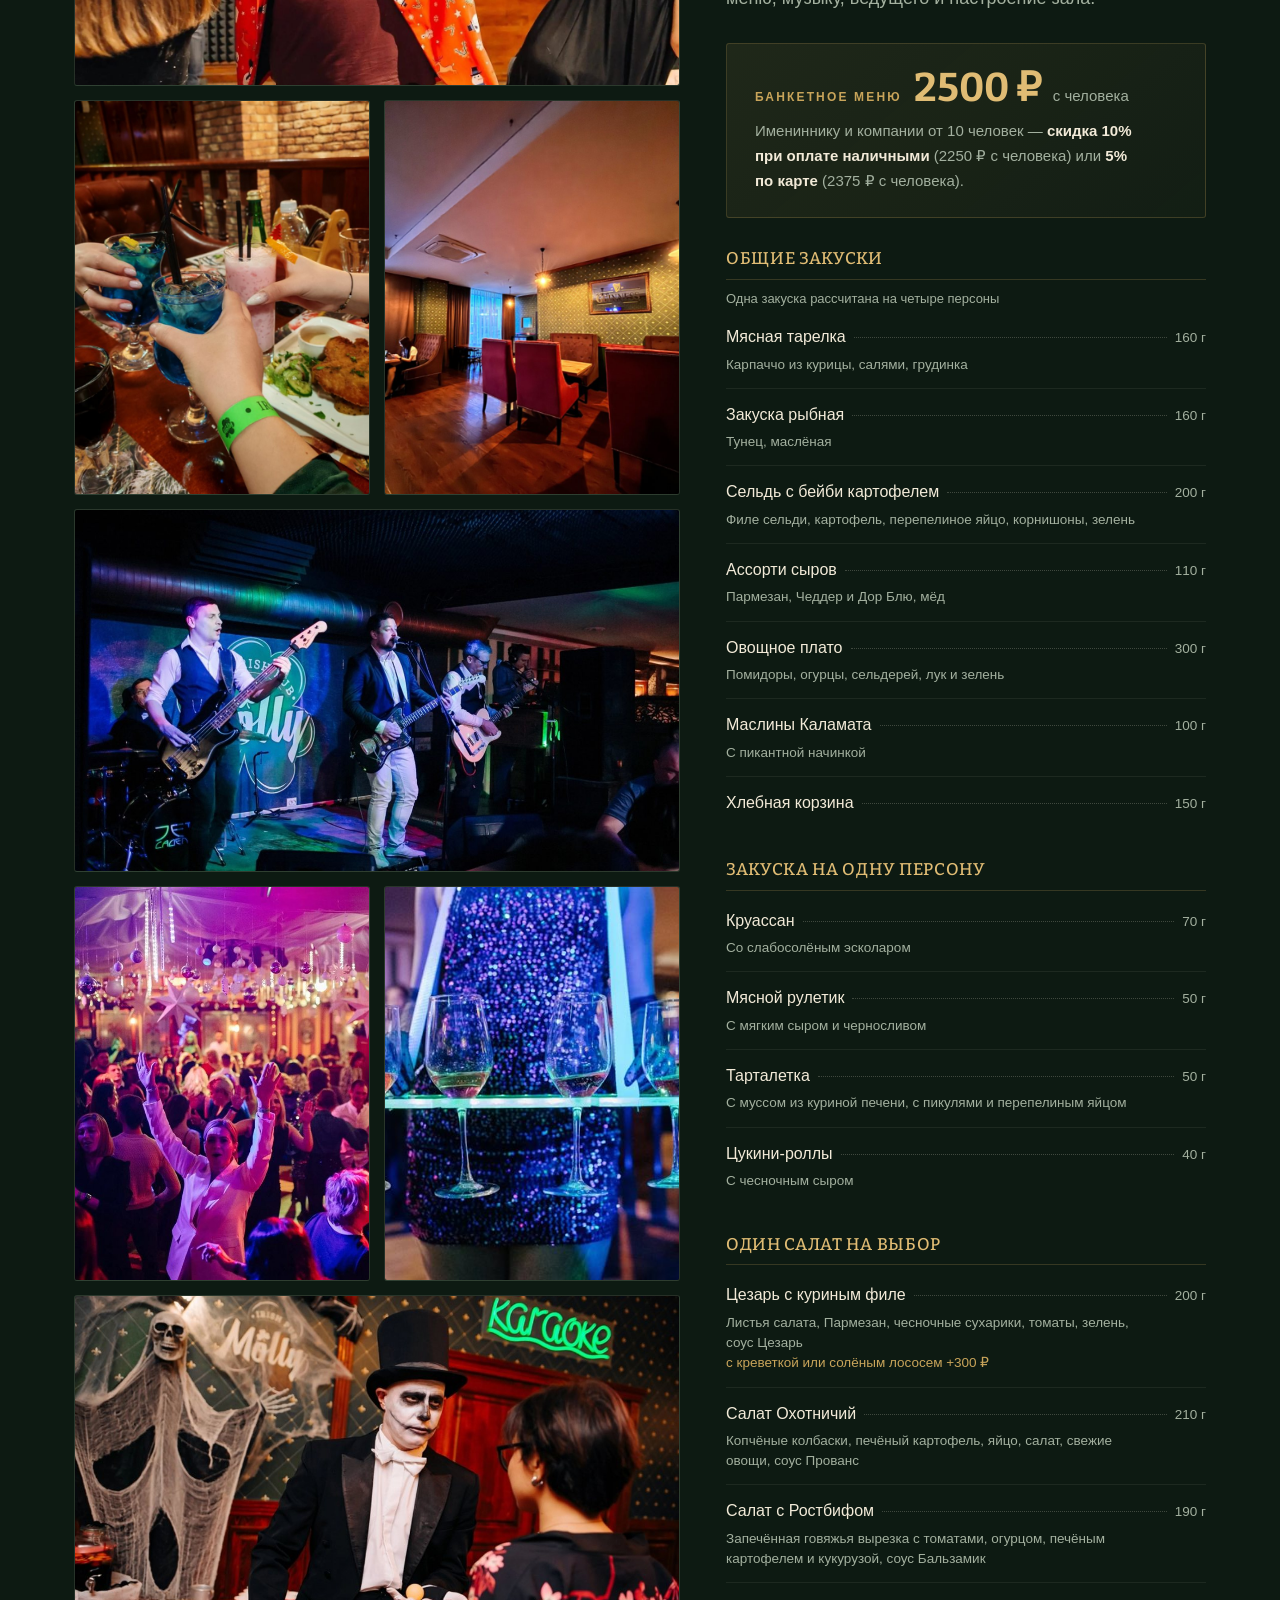
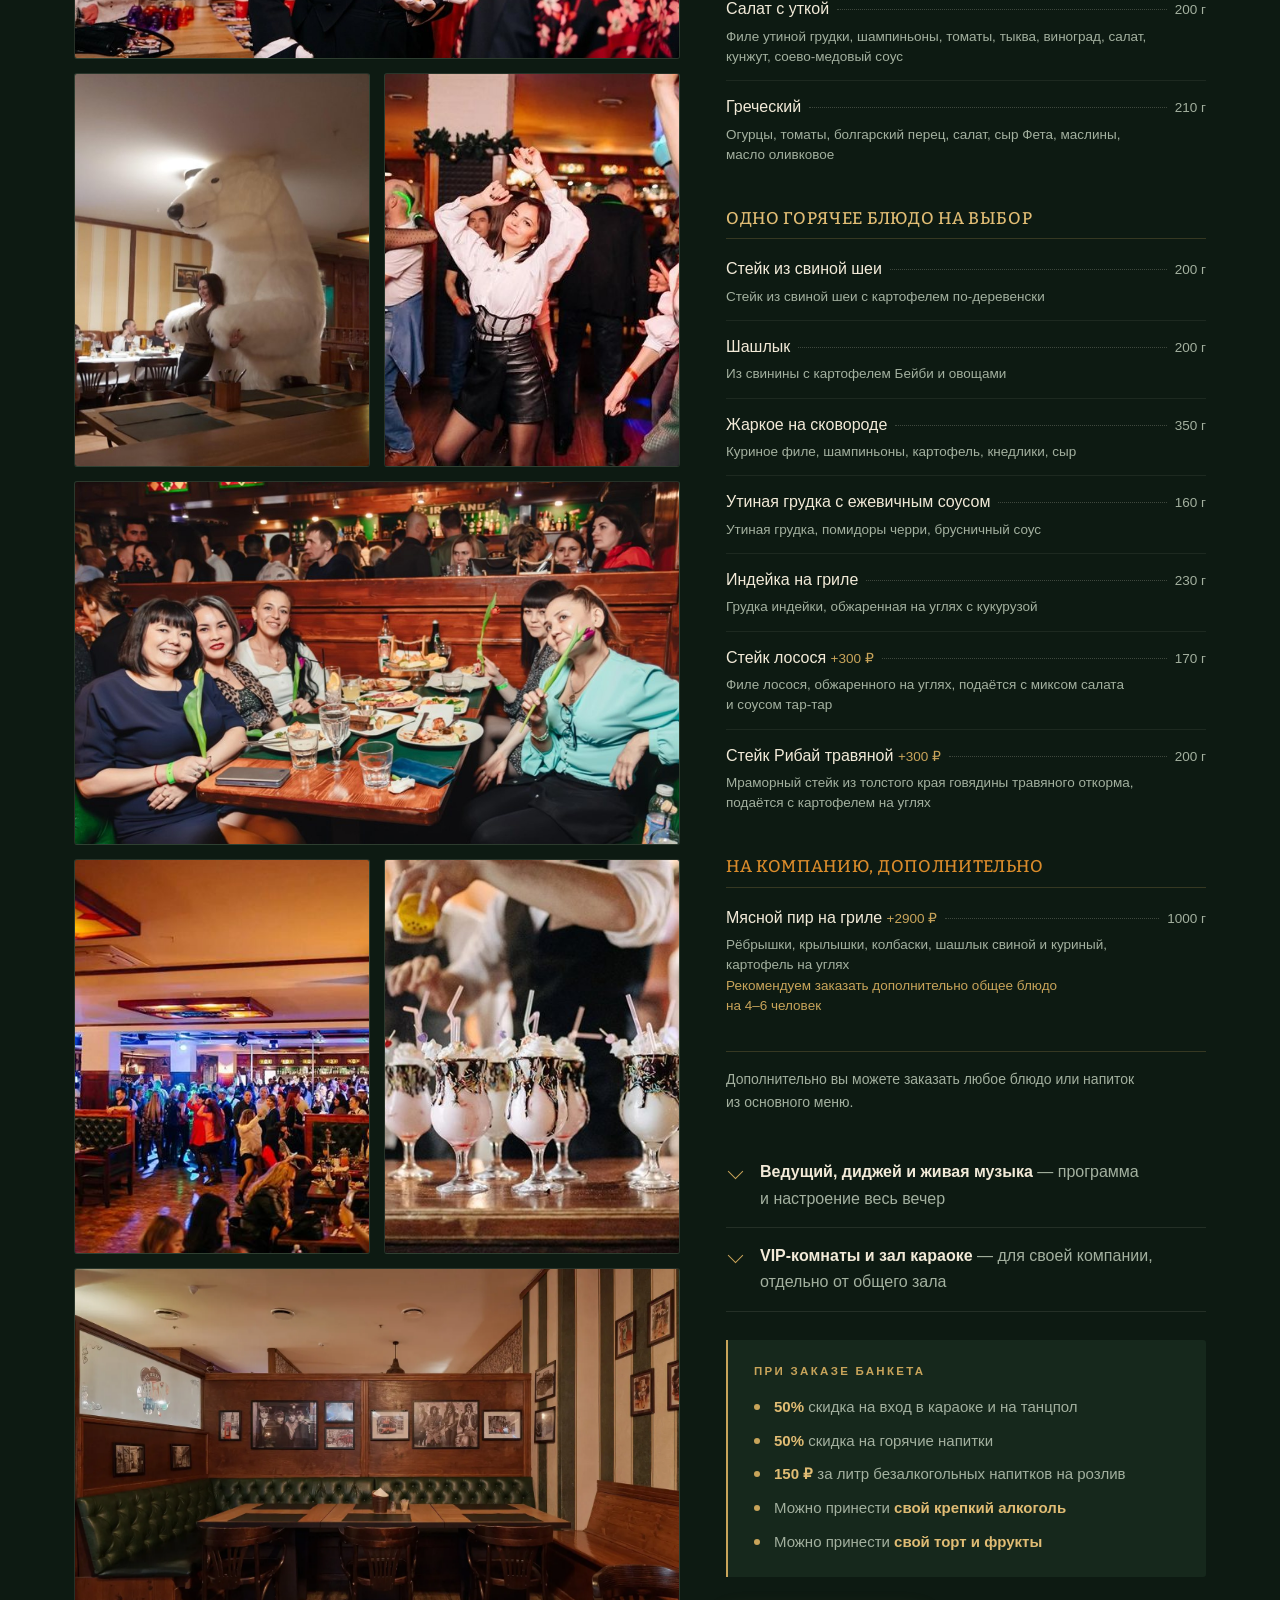
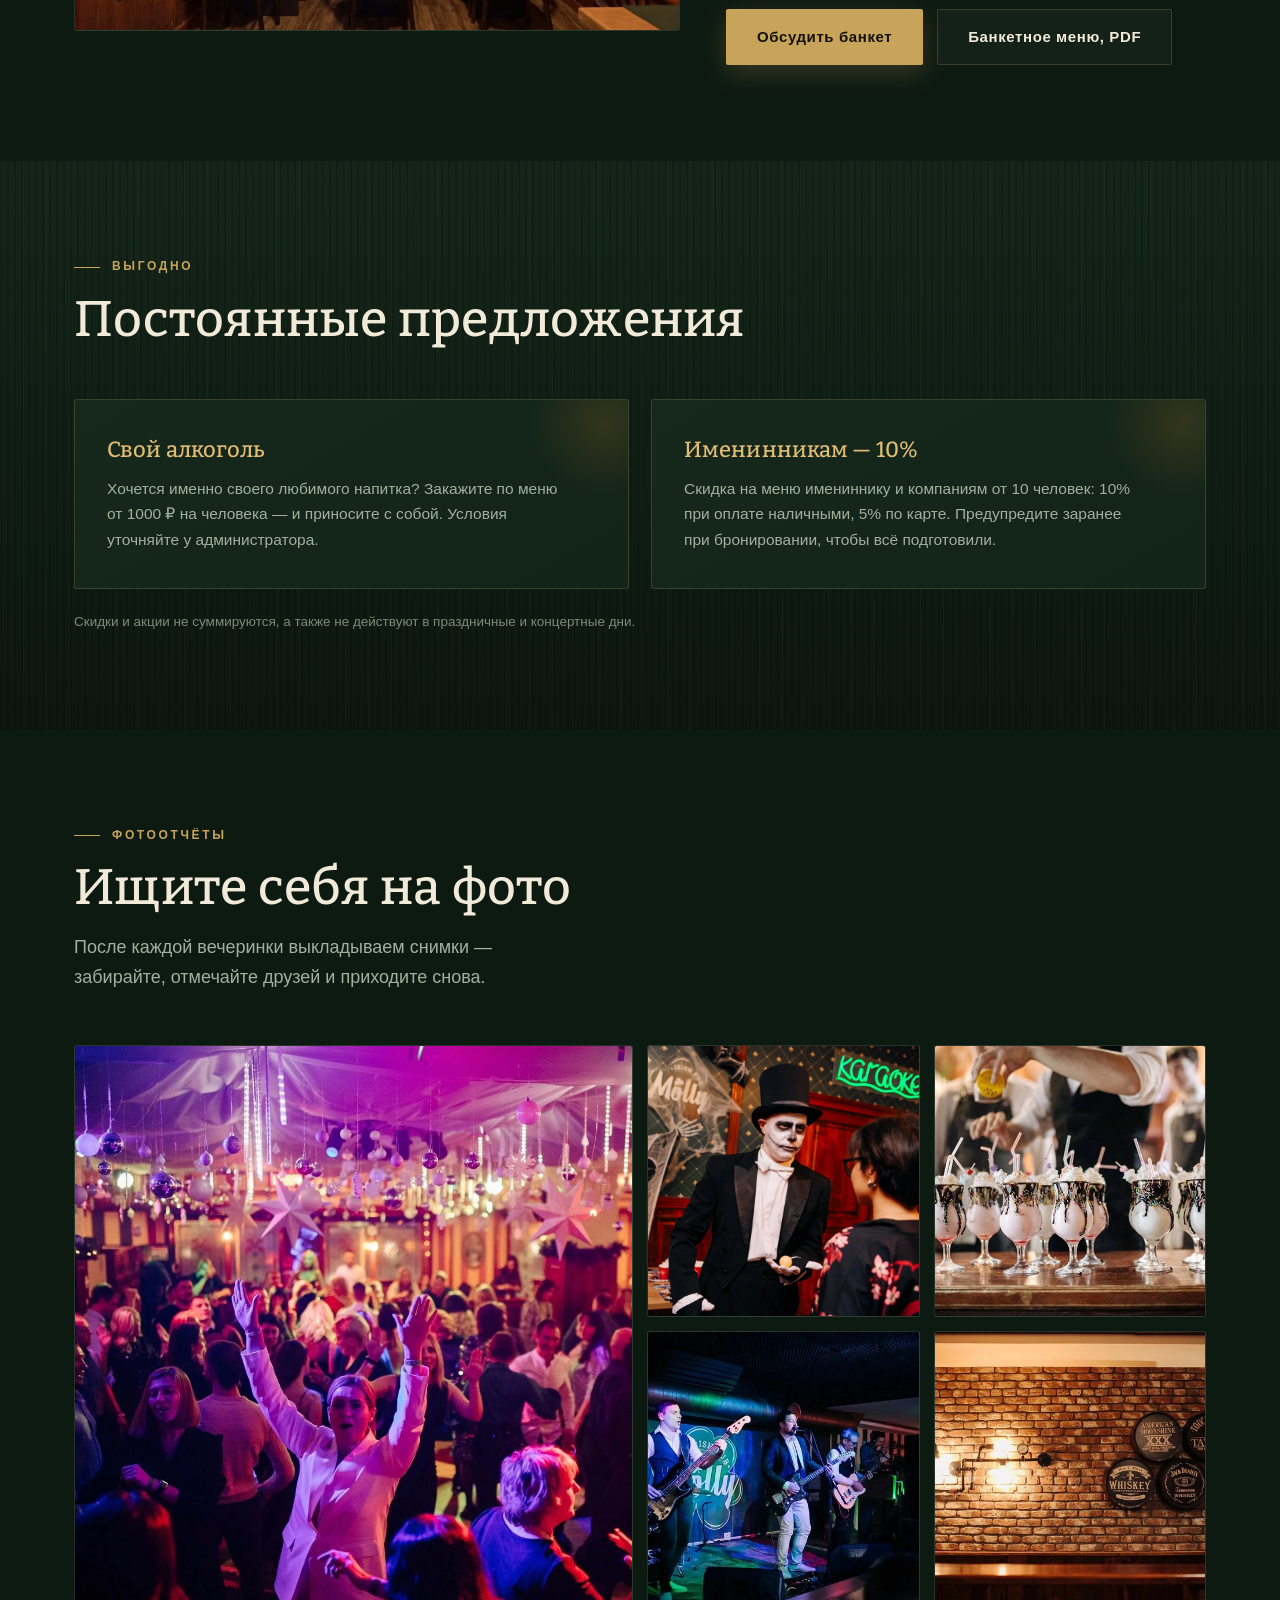
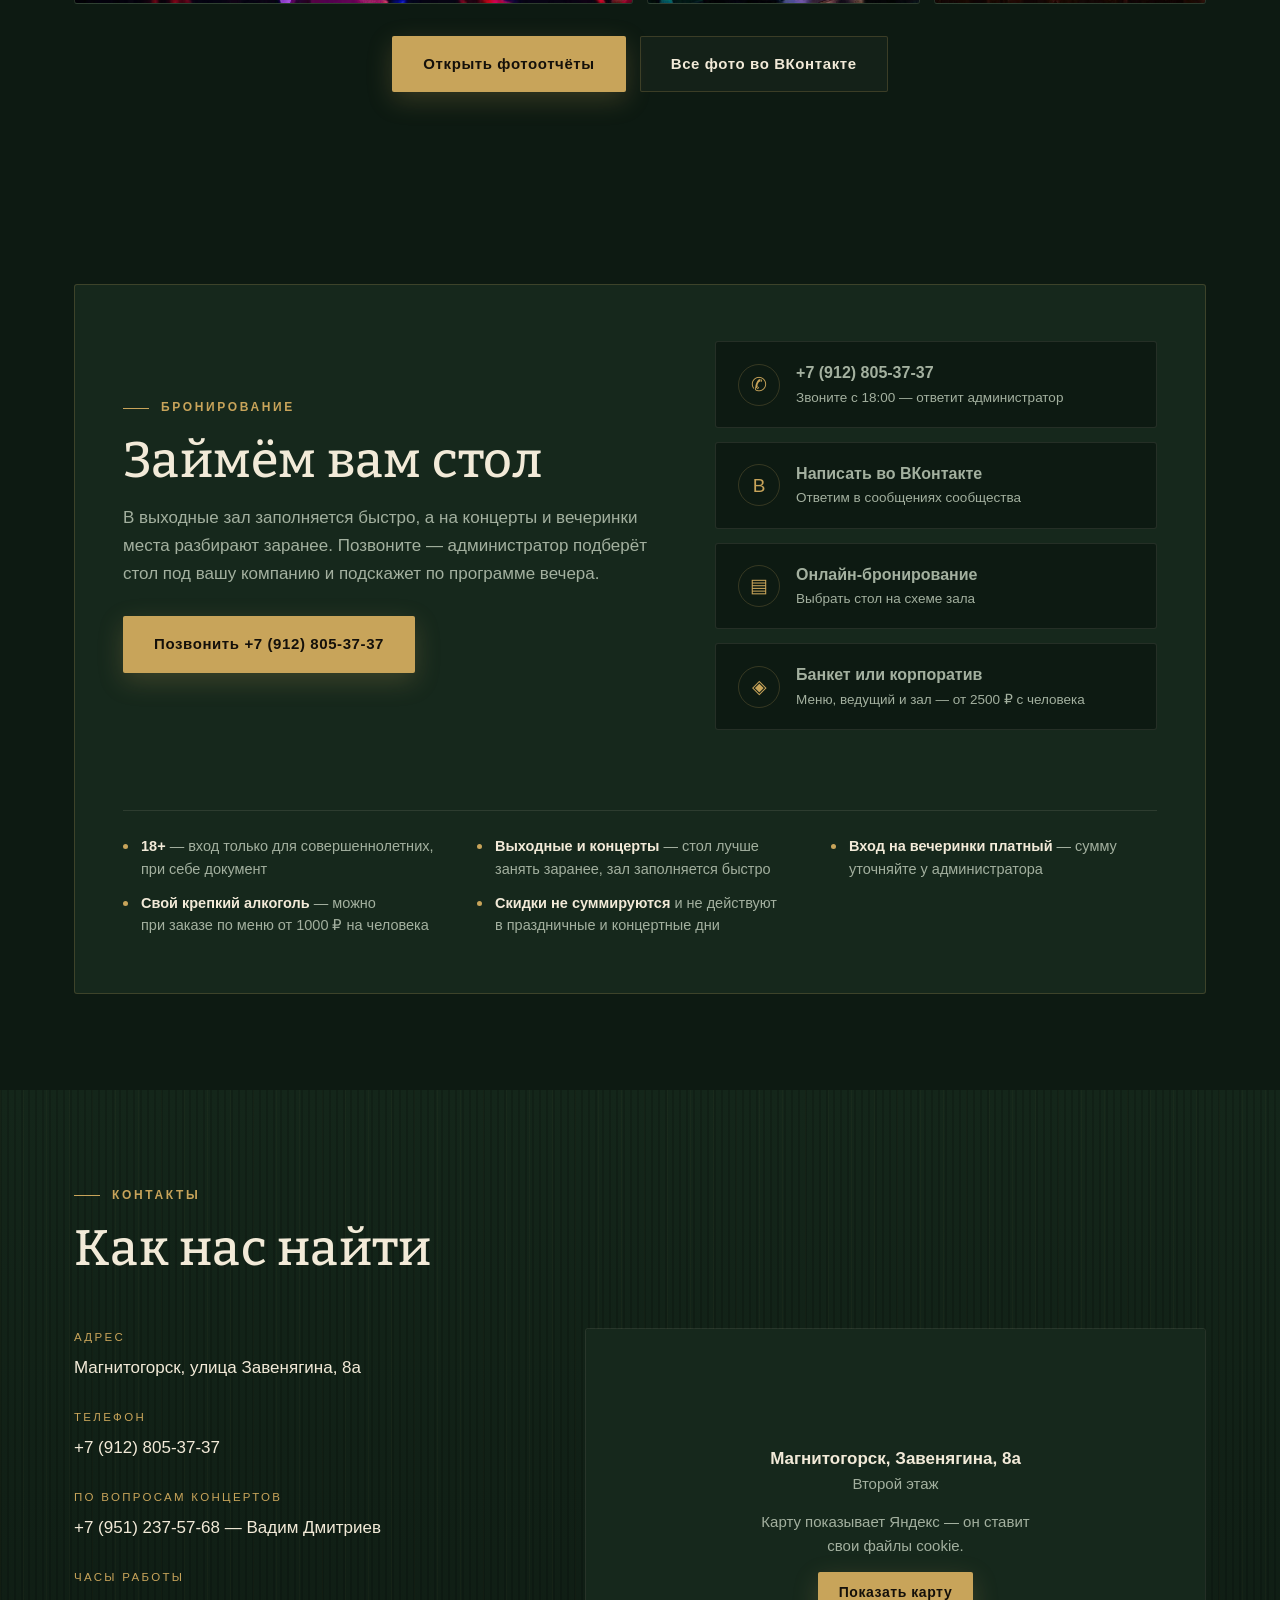
==== commit c7dff31a: "Концерт Mirolubova 8 января Добавлен в афишу и в блок концертов на главной. Билеты от 2675 ₽, начало" ====
--- a/index.html
+++ b/index.html
@@ -225,6 +225,15 @@
         </span>
         <span class="gig-cta">Билеты</span>
       </a>
+      <a class="gig" data-until="2027-01-08" href="https://magnitogorsk.qtickets.events/275903-mirolubova" target="_blank" rel="noopener">
+        <span class="gig-pic"><span class="gig-bg" data-bg="images/gig-7.webp"></span><img src="images/gig-7.webp" loading="lazy" width="939" height="1232" alt="Афиша концерта: Mirolubova в пабе Молли, 8 января"></span>
+        <span class="gig-txt">
+          <span class="gig-when">8 января · пт, 20:00</span>
+          <span class="gig-name">Mirolubova</span>
+          <span class="gig-price">от 2675 ₽</span>
+        </span>
+        <span class="gig-cta">Билеты</span>
+      </a>
       <a class="gig" data-until="2027-02-13" href="https://afisha.yandex.ru/magnitogorsk/concert/kosta-lakosta-tour" target="_blank" rel="noopener">
         <span class="gig-pic"><span class="gig-bg" data-bg="images/gig-6.jpg"></span><img src="images/gig-6.jpg" loading="lazy" width="620" height="774" alt="Афиша концерта: Коста Лакоста в пабе Молли, 13 февраля"></span>
         <span class="gig-txt">
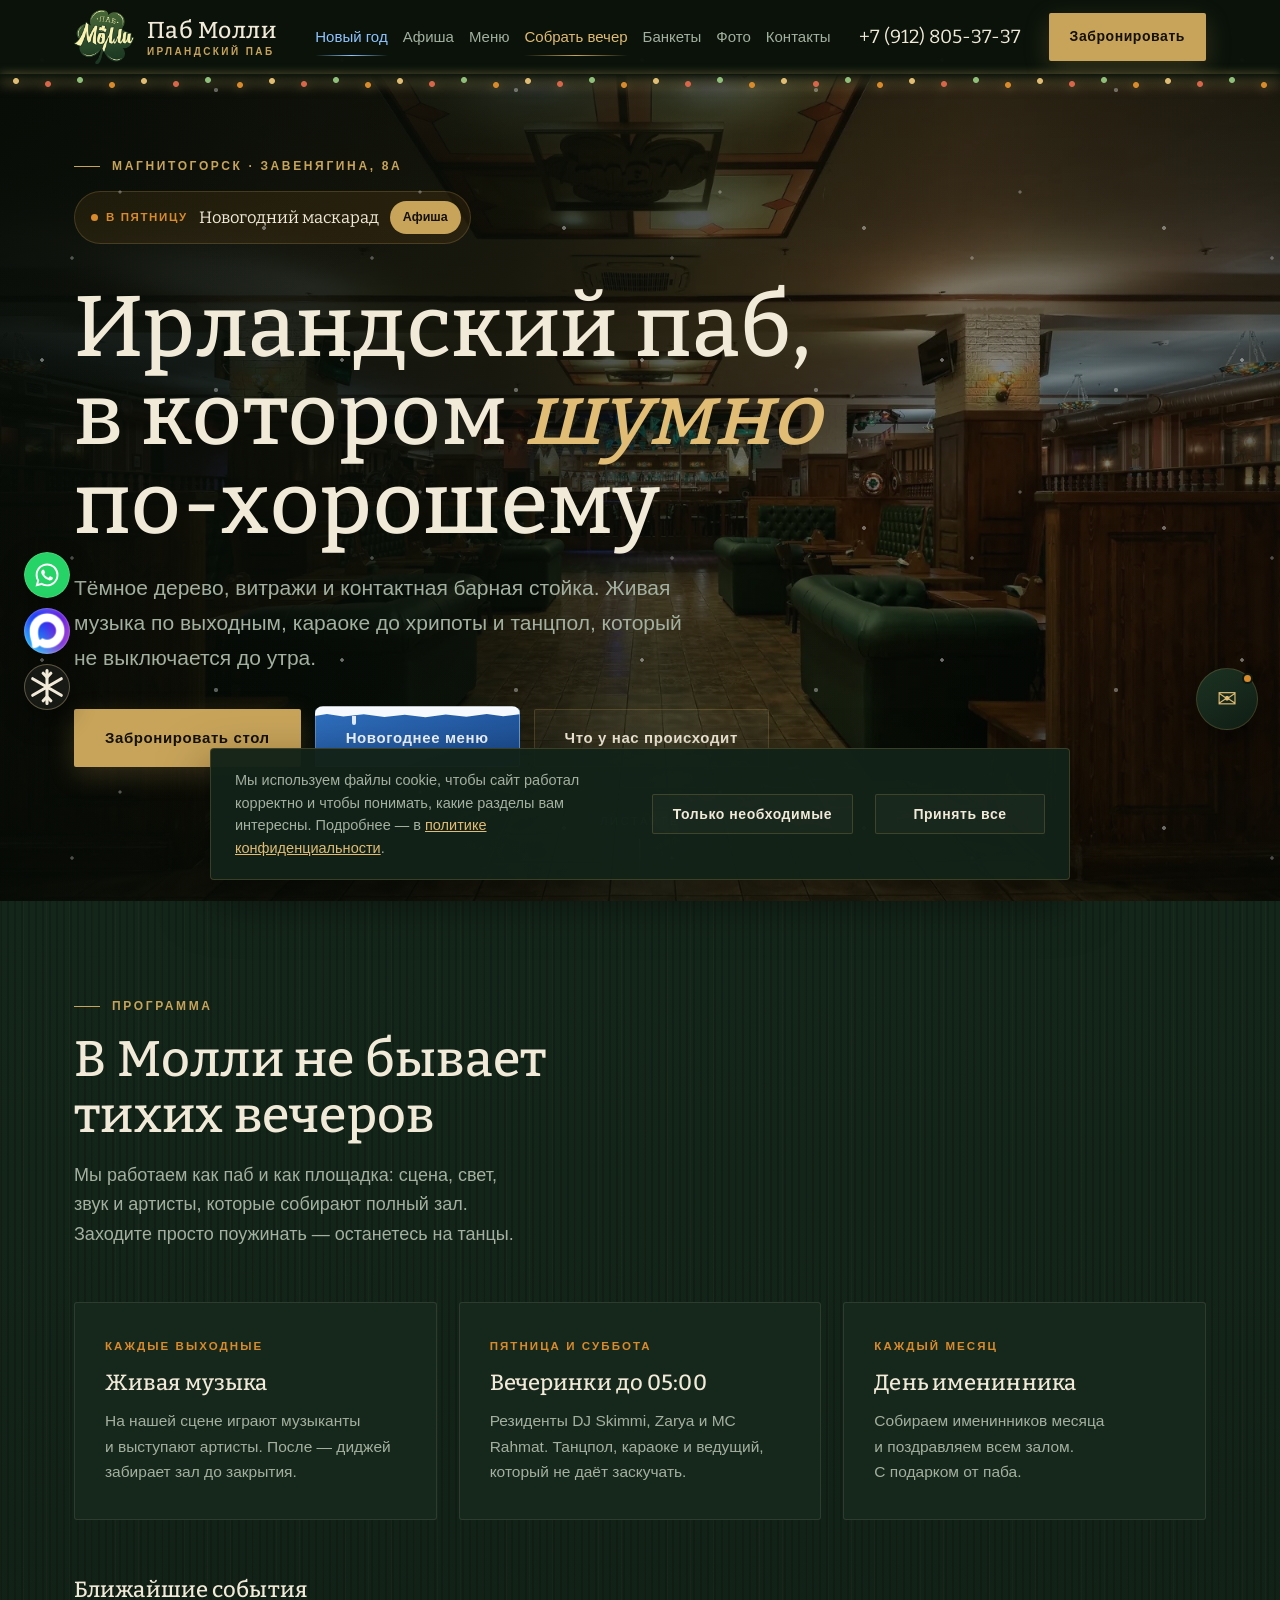
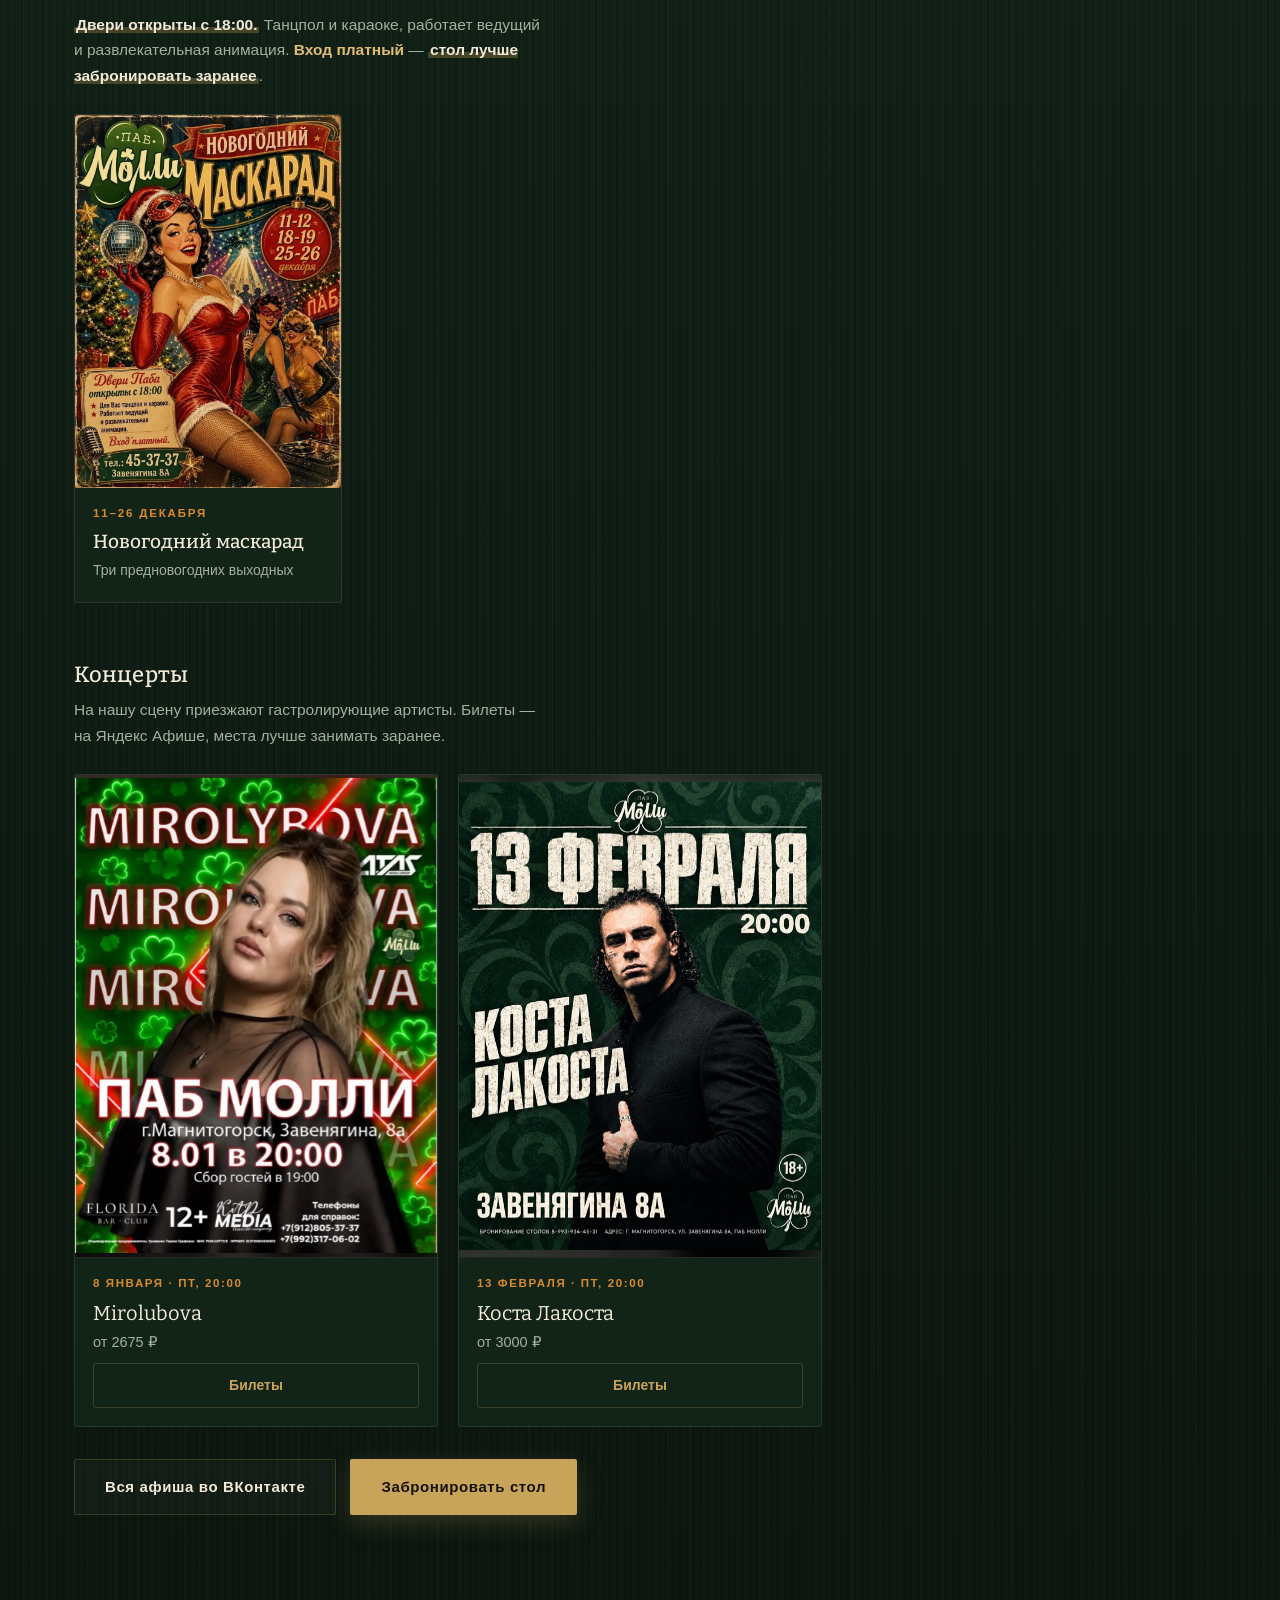
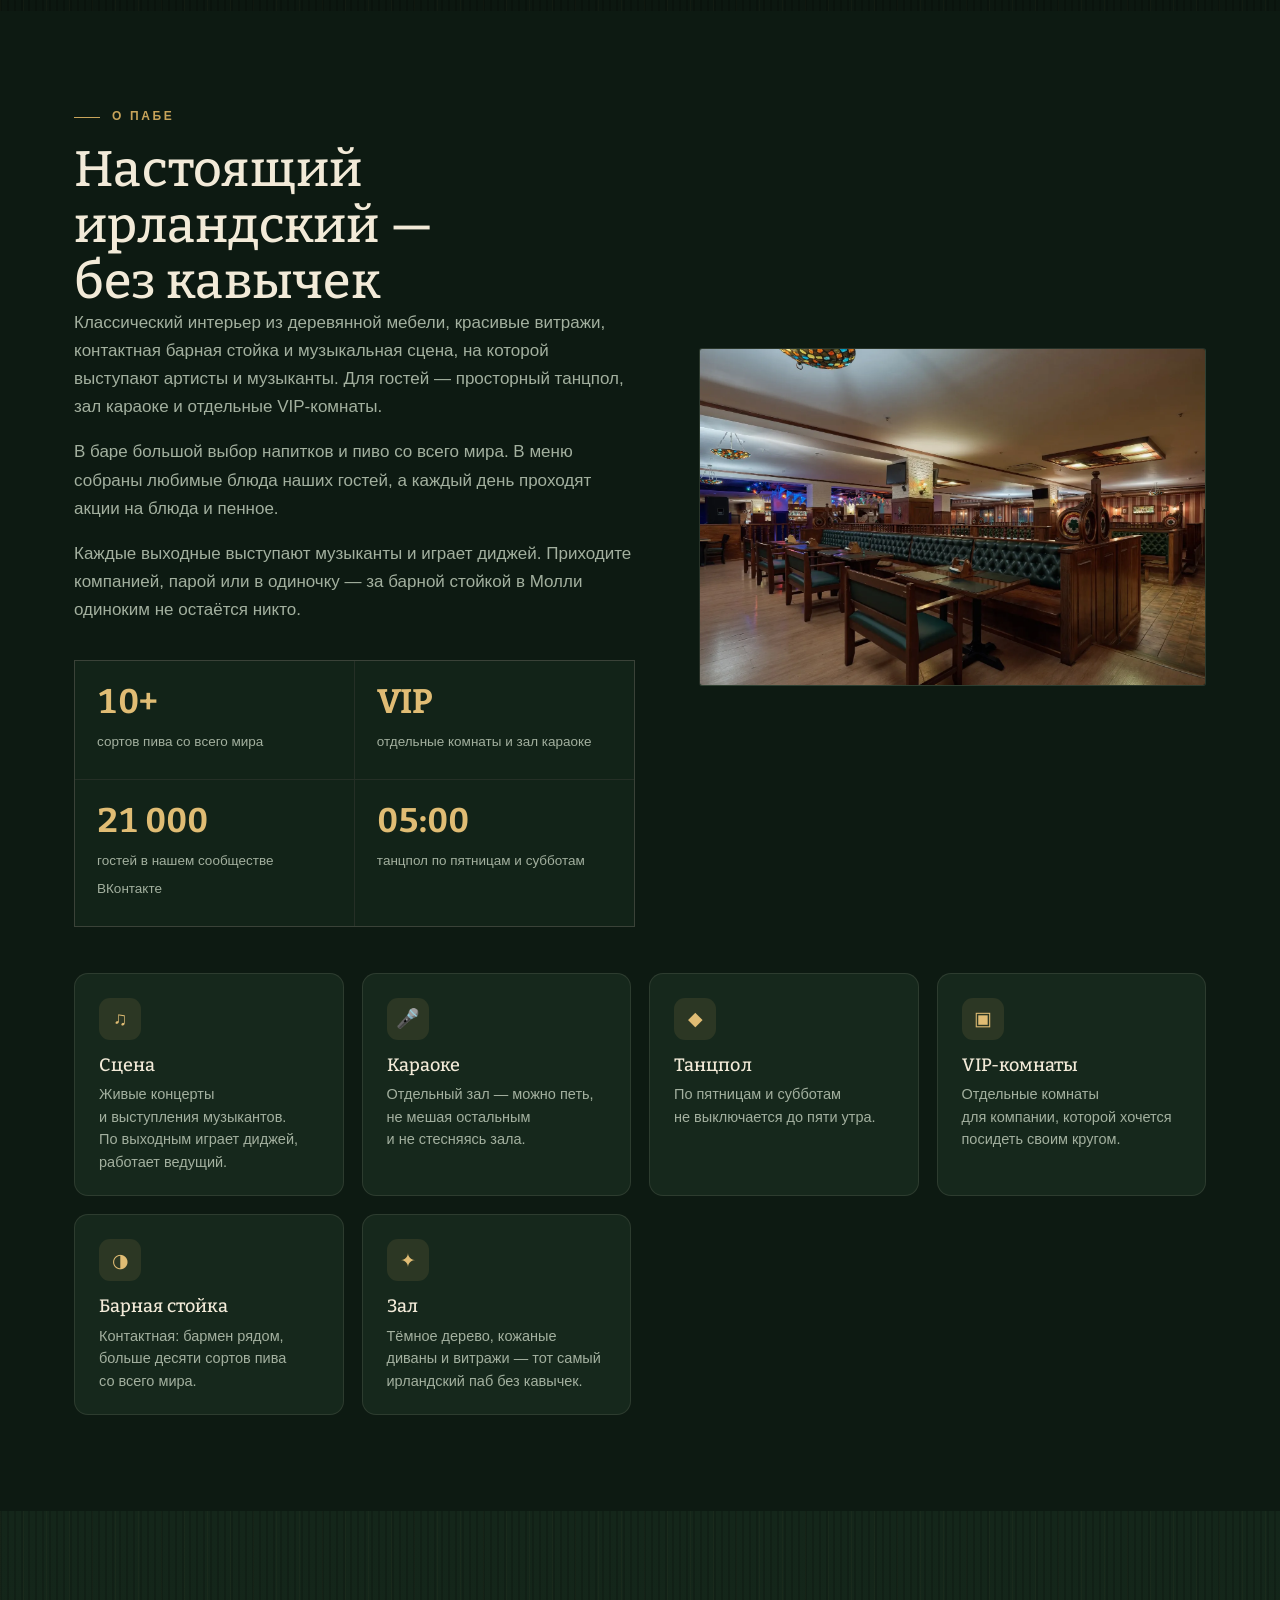
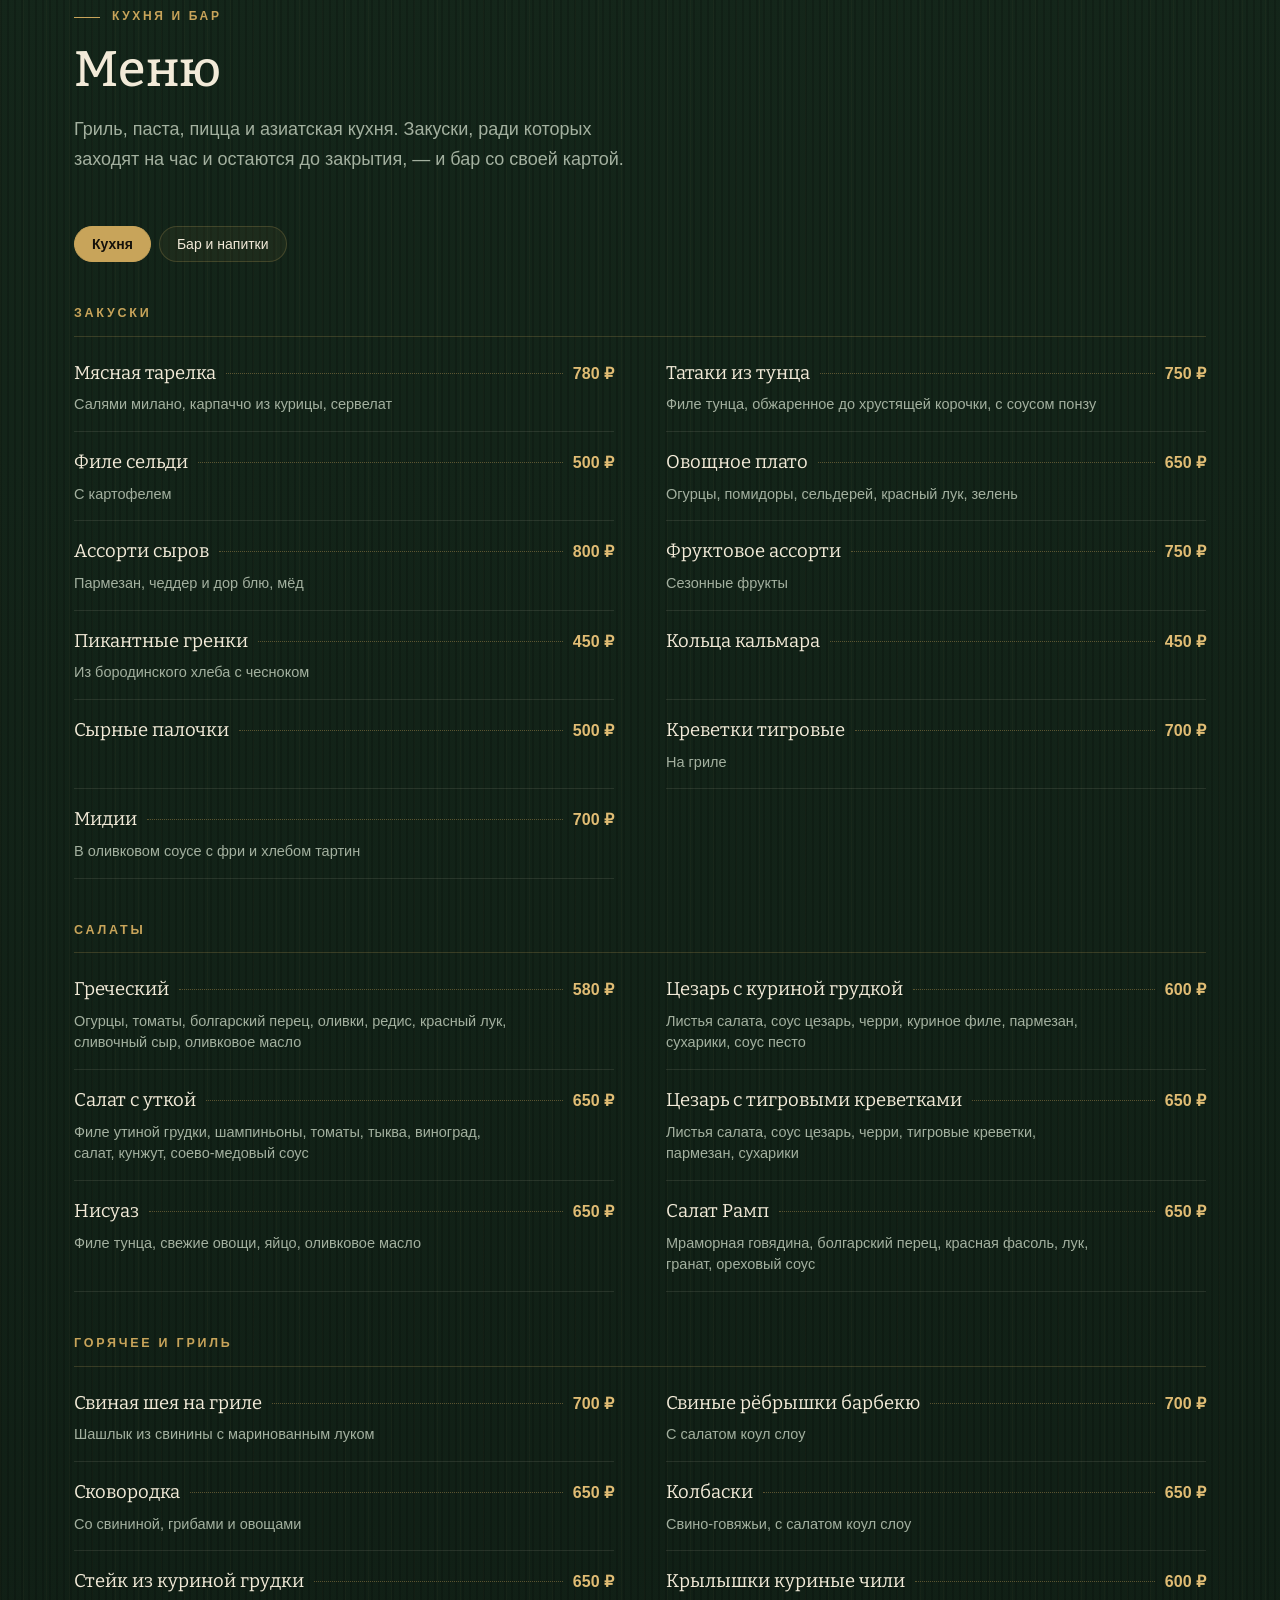
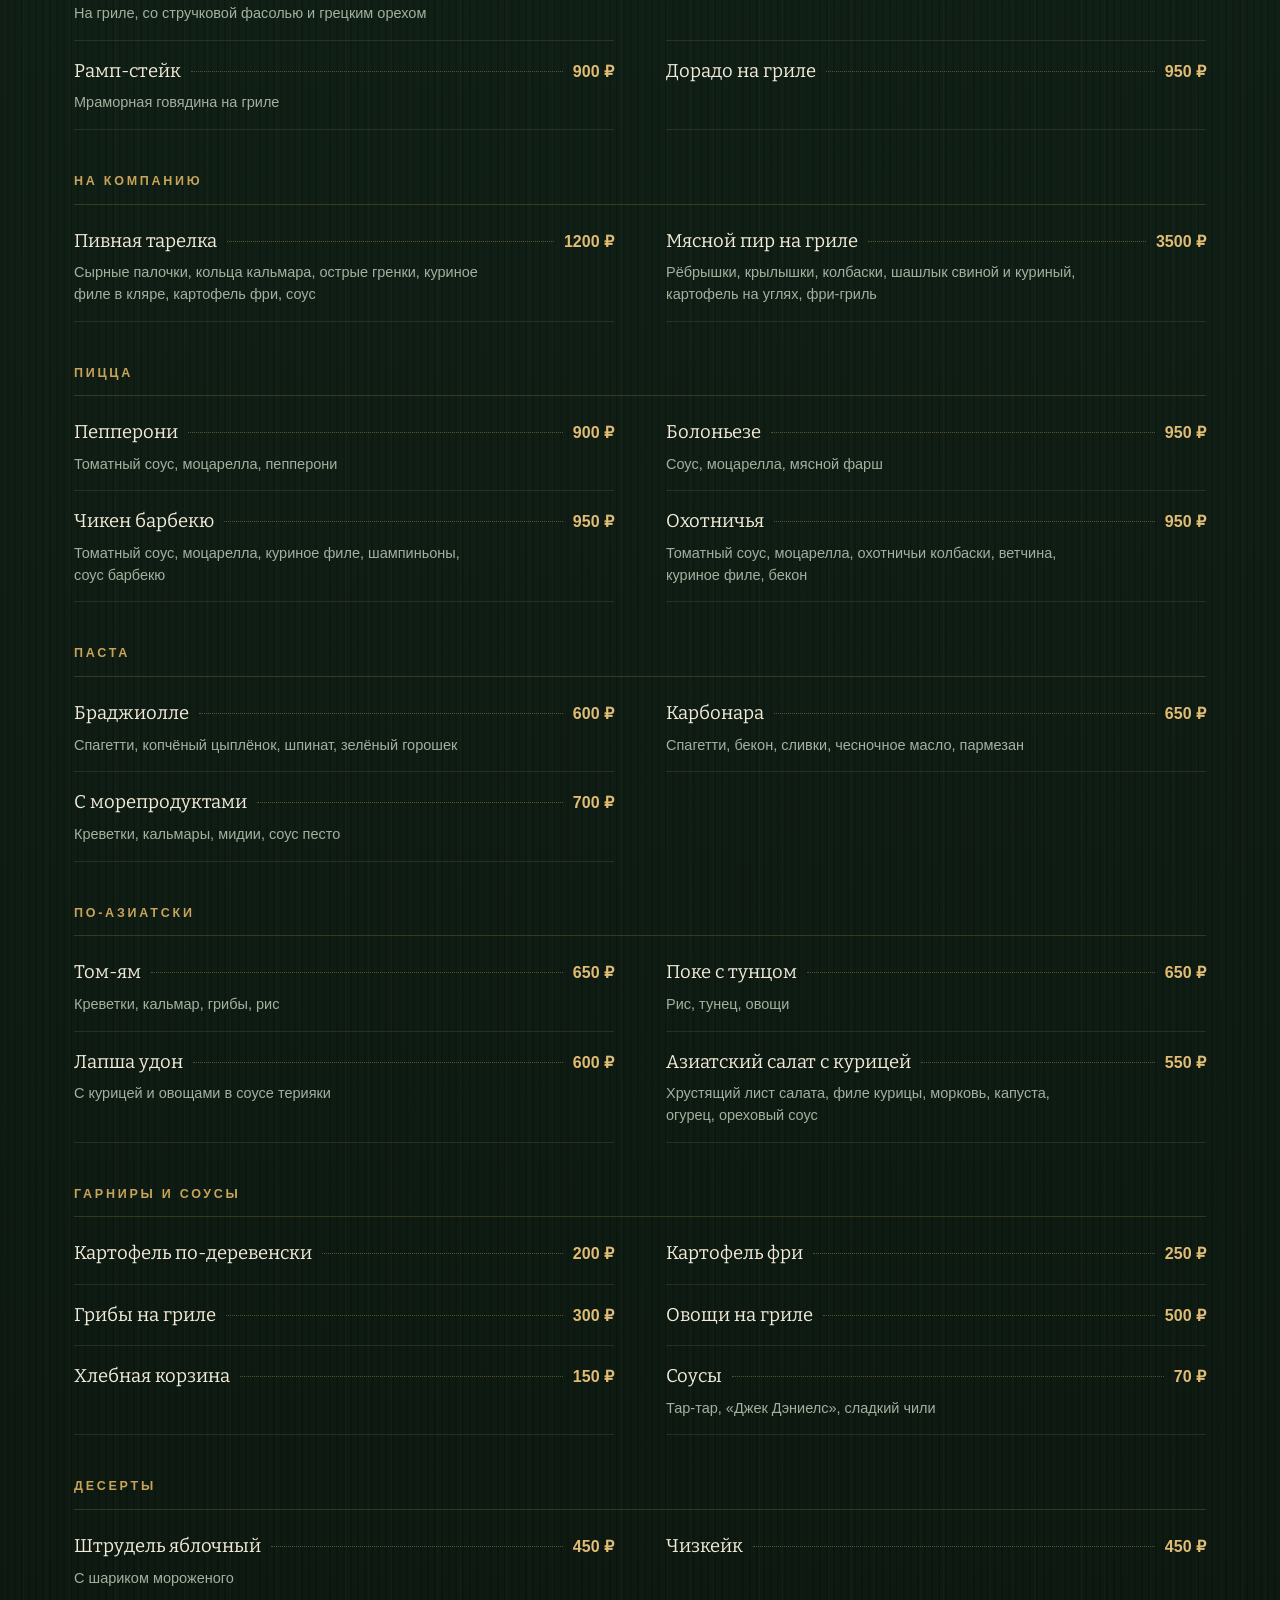
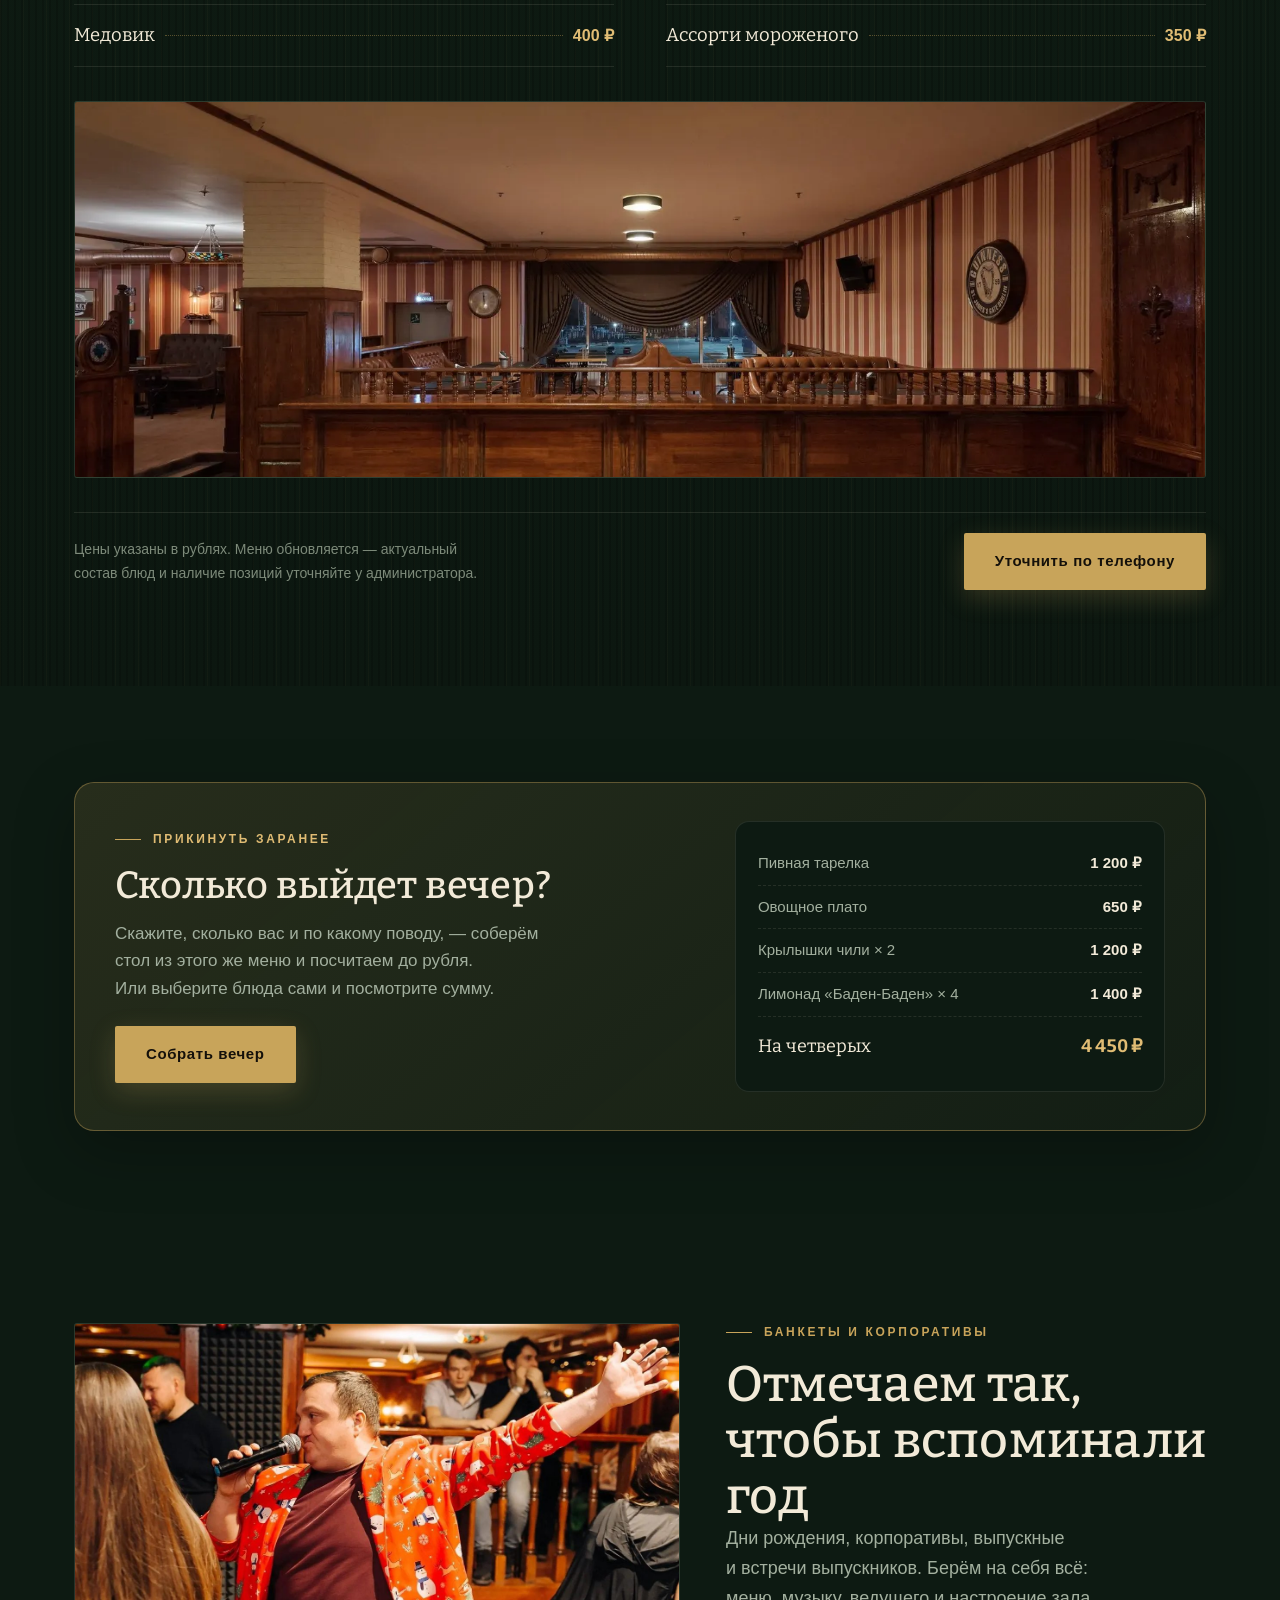
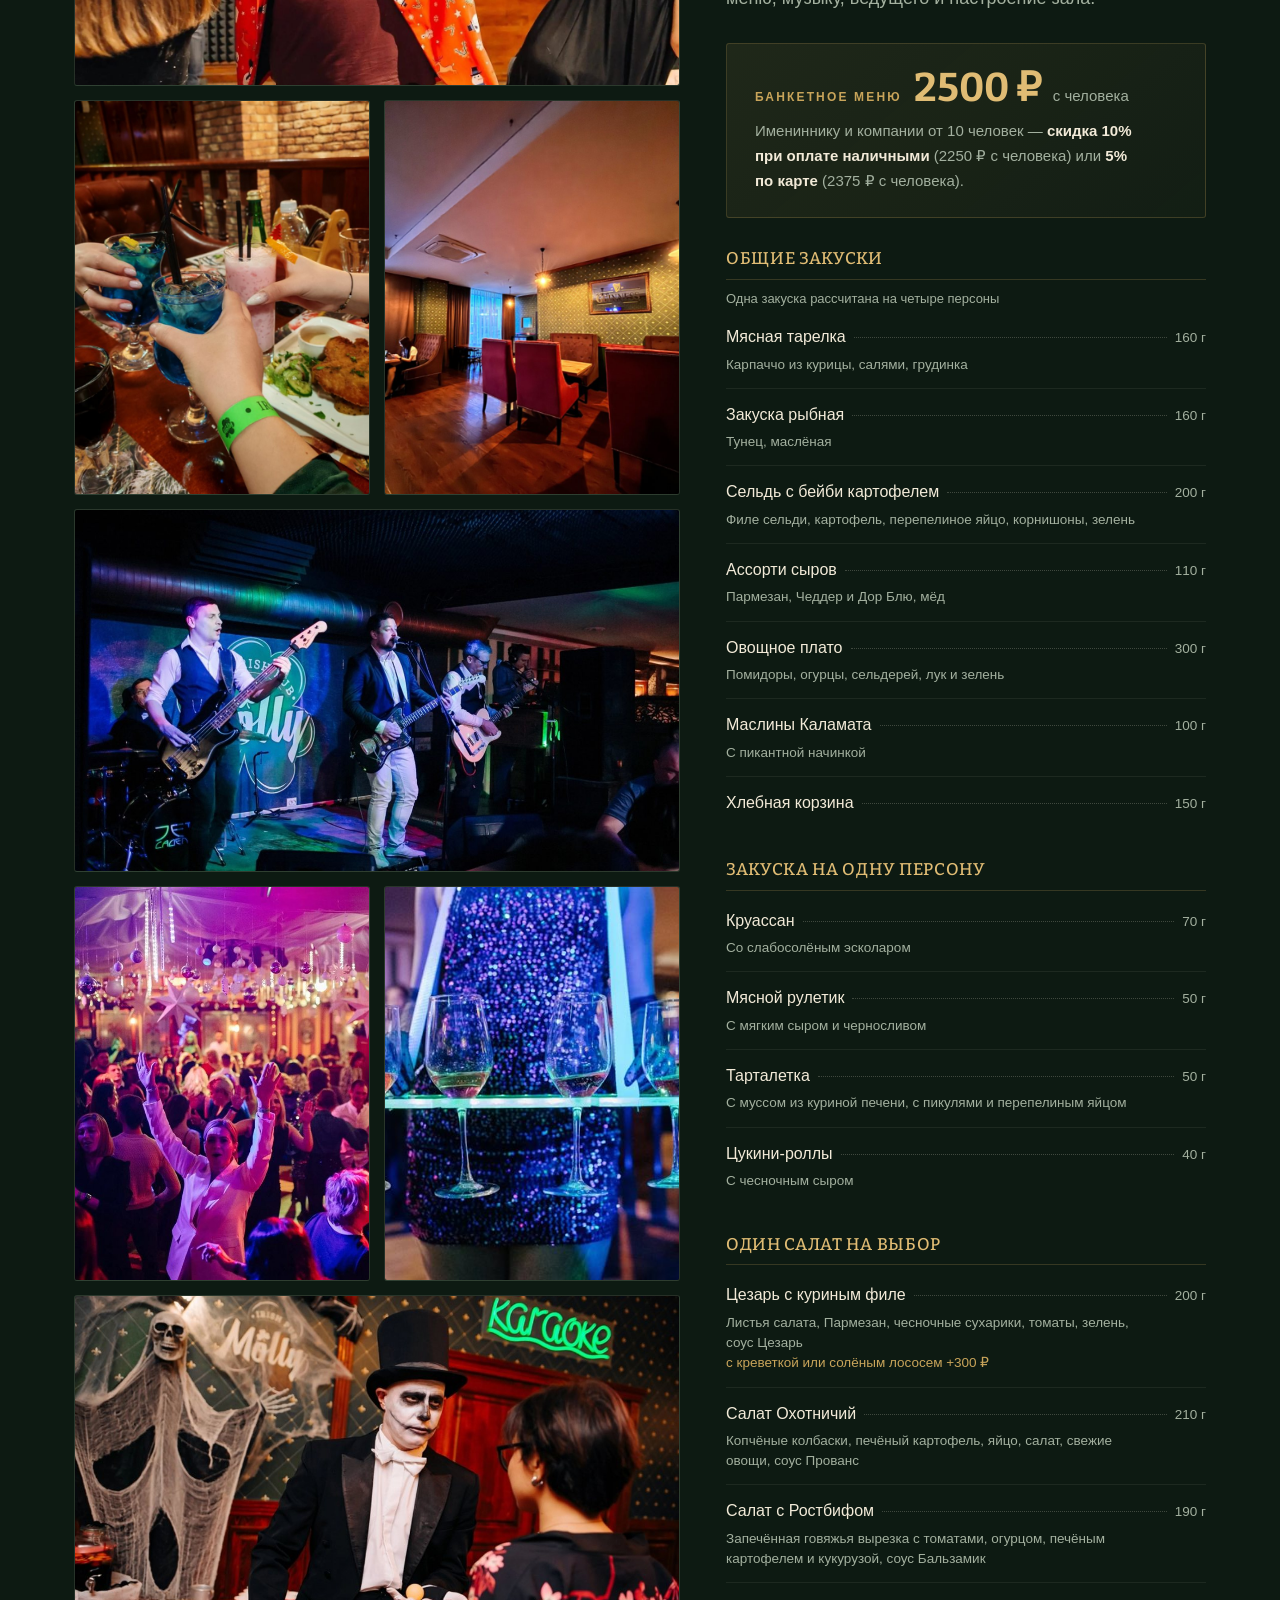
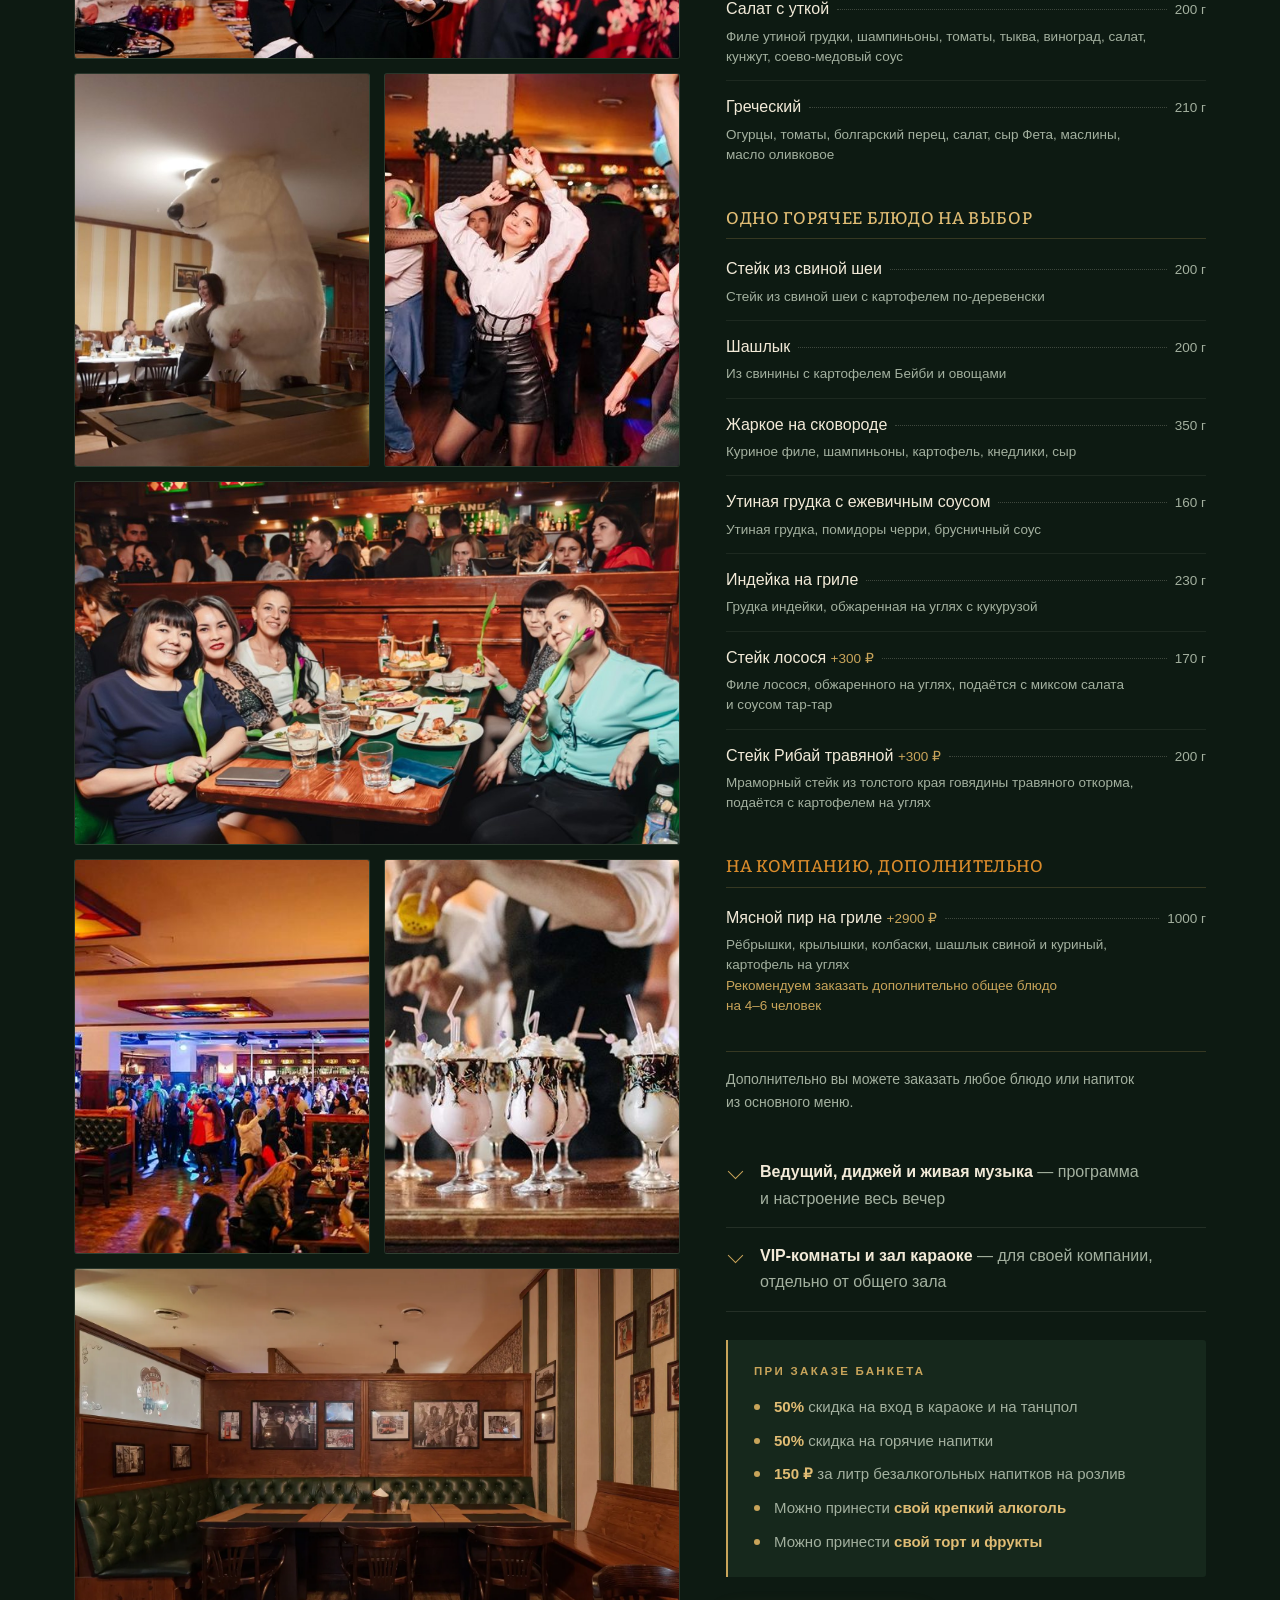
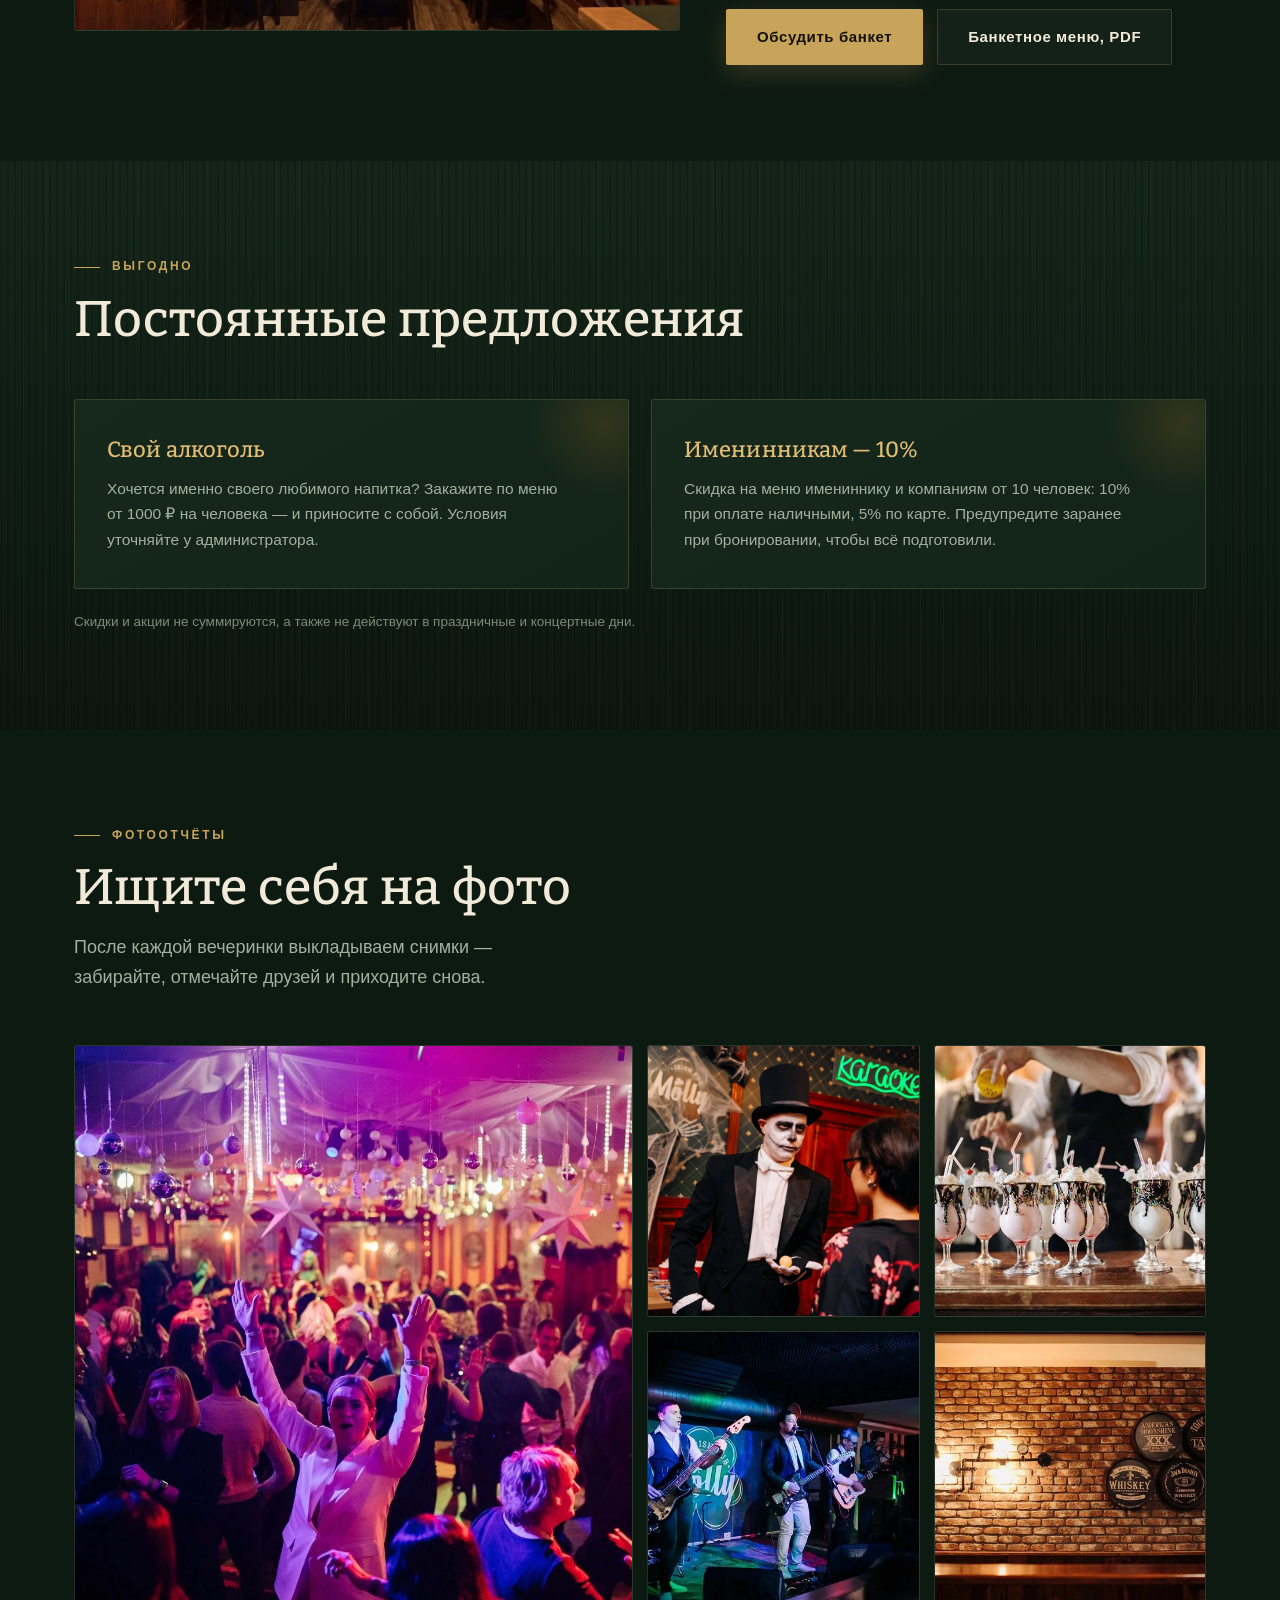
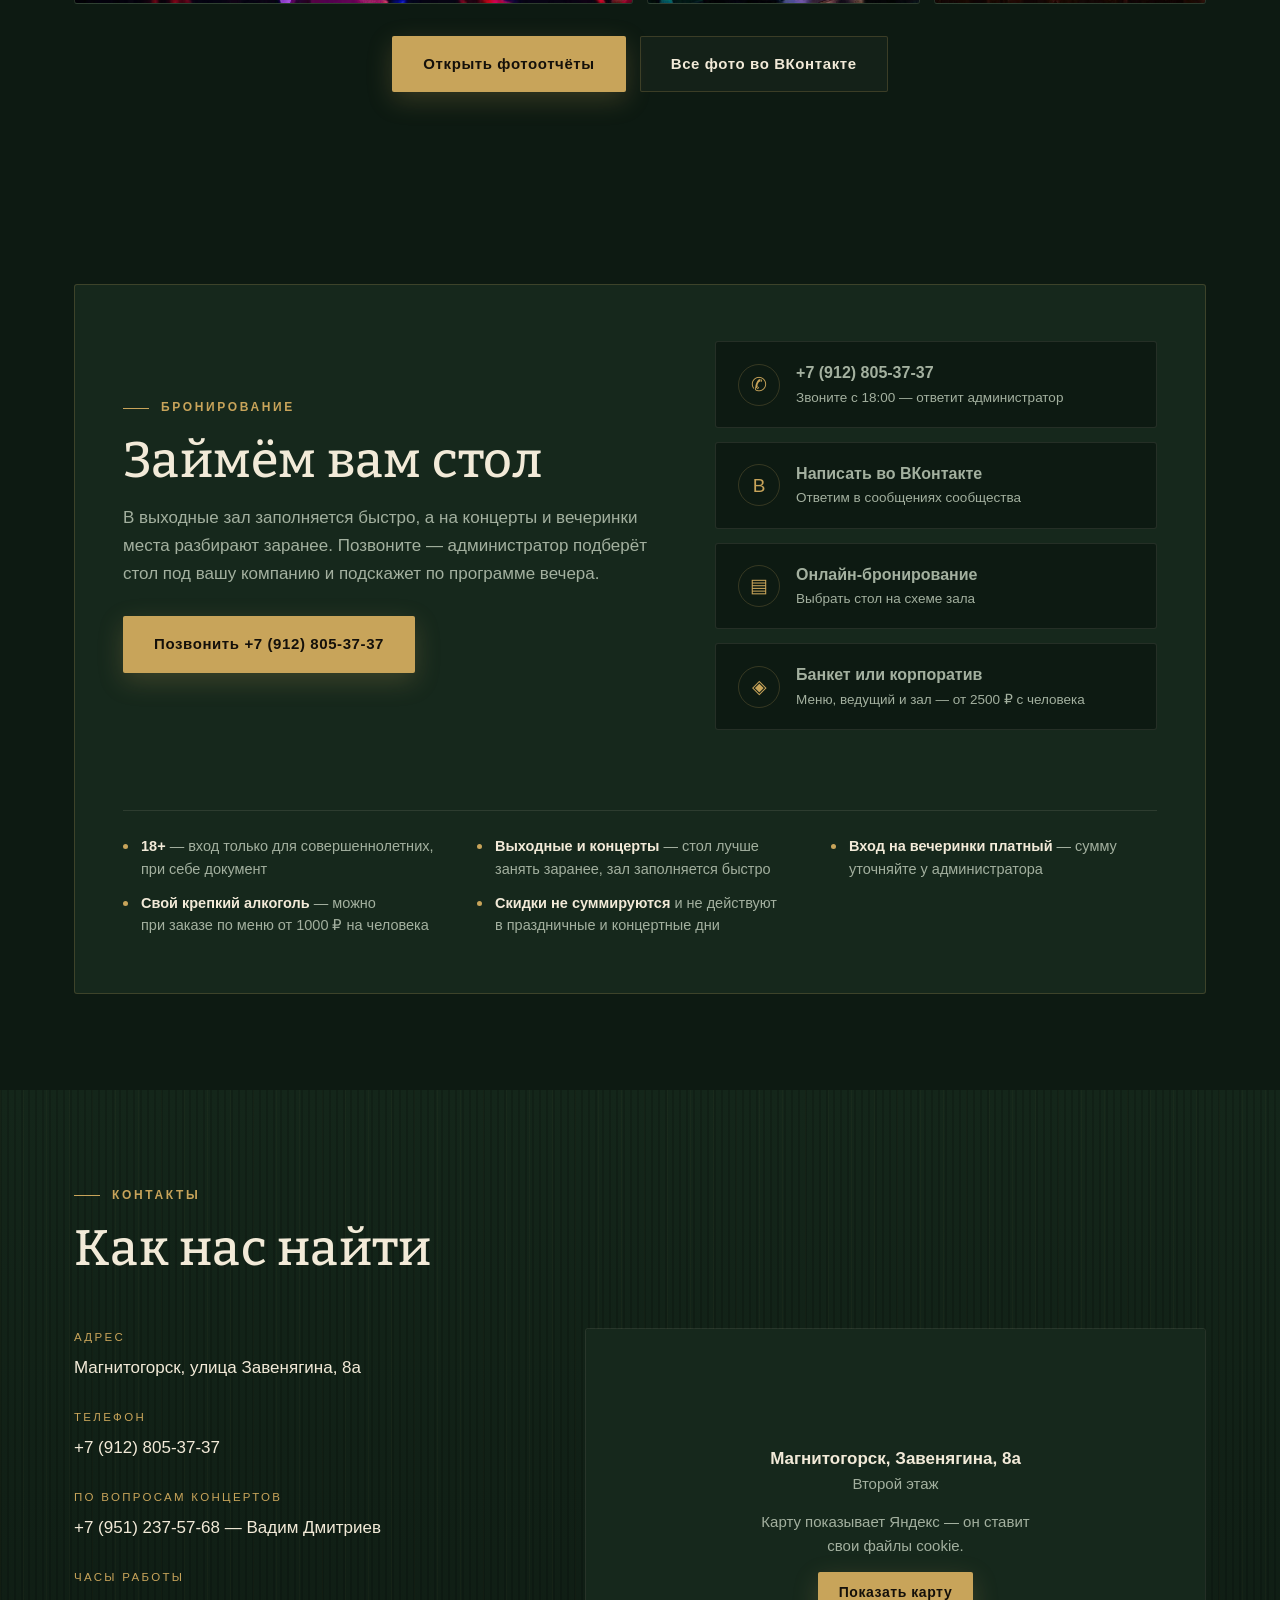
==== commit e72ae18b: "Снег по всему сайту и кнопка, которой его выключают Раньше снег шёл только на первом экране главной " ====
--- a/index.html
+++ b/index.html
@@ -99,7 +99,6 @@
 <!-- ================= ГЕРОЙ ================= -->
 <section class="hero" id="hero">
   <div class="hero-bg" data-slides="images/albums/interer/01.webp|images/albums/interer/09.webp|images/albums/interer/14.webp"></div>
-  <div class="ny-snow" aria-hidden="true"></div>
   <div class="wrap">
     <div class="hero-in">
       <div class="eyebrow">Магнитогорск · Завенягина, 8а</div>
@@ -1209,6 +1208,7 @@
 <script src="zoom.js" defer></script>
 <script src="anons.js" defer></script>
 <script src="cookie.js" defer></script>
+<script src="sneg.js" defer></script>
 <script src="karta.js" defer></script>
 <script src="type.js" defer></script>
 <script src="install.js" defer></script>
--- a/style.css
+++ b/style.css
@@ -2038,31 +2038,42 @@
   filter:drop-shadow(0 0 5px rgba(224,188,116,.5));
   animation:огоньки 4s steps(1) infinite;
 }
+/* У новогодней страницы гирлянда своя, синяя и отдельной полосой.
+   Общую из шапки там гасим, иначе висят две сразу. */
+body.ng .hdr::after{display:none}
 @keyframes огоньки{
   0%,100%{opacity:1}
   50%{opacity:.6}
 }
 
-/* Снег только на первом экране. Лежит под затемняющими градиентами
-   .hero-bg, поэтому текст поверх него читается как читался. */
-body.ny .ny-snow{
-  position:absolute;inset:0;pointer-events:none;z-index:0;
+/* Снег на всю страницу, прибит к окну: привязанный к первому экрану
+   он кончался бы вместе с шапкой при прокрутке. Сквозь слой ничего
+   не нажимается, поэтому он не мешает ни ссылкам, ни кнопкам. */
+.sneg{
+  position:fixed;inset:0;pointer-events:none;z-index:40;
+  opacity:0;transition:opacity .4s ease;
   background:
-    radial-gradient(circle at 14% 20%,rgba(255,255,255,.4) 0 1.5px,transparent 2px),
-    radial-gradient(circle at 72% 30%,rgba(255,255,255,.32) 0 1.8px,transparent 2.4px),
+    radial-gradient(circle at 14% 20%,rgba(255,255,255,.42) 0 1.5px,transparent 2px),
+    radial-gradient(circle at 72% 30%,rgba(255,255,255,.34) 0 1.8px,transparent 2.4px),
     radial-gradient(circle at 40% 64%,rgba(255,255,255,.3) 0 1.3px,transparent 1.9px),
-    radial-gradient(circle at 88% 76%,rgba(255,255,255,.36) 0 1.6px,transparent 2.2px),
-    radial-gradient(circle at 24% 86%,rgba(255,255,255,.26) 0 1.4px,transparent 2px);
+    radial-gradient(circle at 88% 76%,rgba(255,255,255,.38) 0 1.6px,transparent 2.2px),
+    radial-gradient(circle at 24% 86%,rgba(255,255,255,.28) 0 1.4px,transparent 2px);
   background-size:300px 300px;
-  animation:снежок 26s linear infinite;
-}
+}
+.sneg.on{opacity:1;animation:снежок 26s linear infinite}
 @keyframes снежок{
   from{background-position:0 -300px,0 -300px,0 -300px,0 -300px,0 -300px}
   to{background-position:0 300px,-40px 300px,30px 300px,-20px 300px,50px 300px}
 }
+/* Кнопка снега живёт среди кружков мессенджеров и повторяет их форму. */
+.sneg-кнопка{
+  border:1px solid var(--line);cursor:pointer;padding:0;
+  background:rgba(255,255,255,.06);color:var(--cream);
+}
+.sneg-кнопка:hover{border-color:var(--brass);color:#fff}
+}
 
 /* «Меньше движения» в системе — огоньки не мигают, снег не идёт. */
 @media(prefers-reduced-motion:reduce){
   body.ny .hdr::after{animation:none}
-  body.ny .ny-snow{animation:none;opacity:.5}
-}
+  }
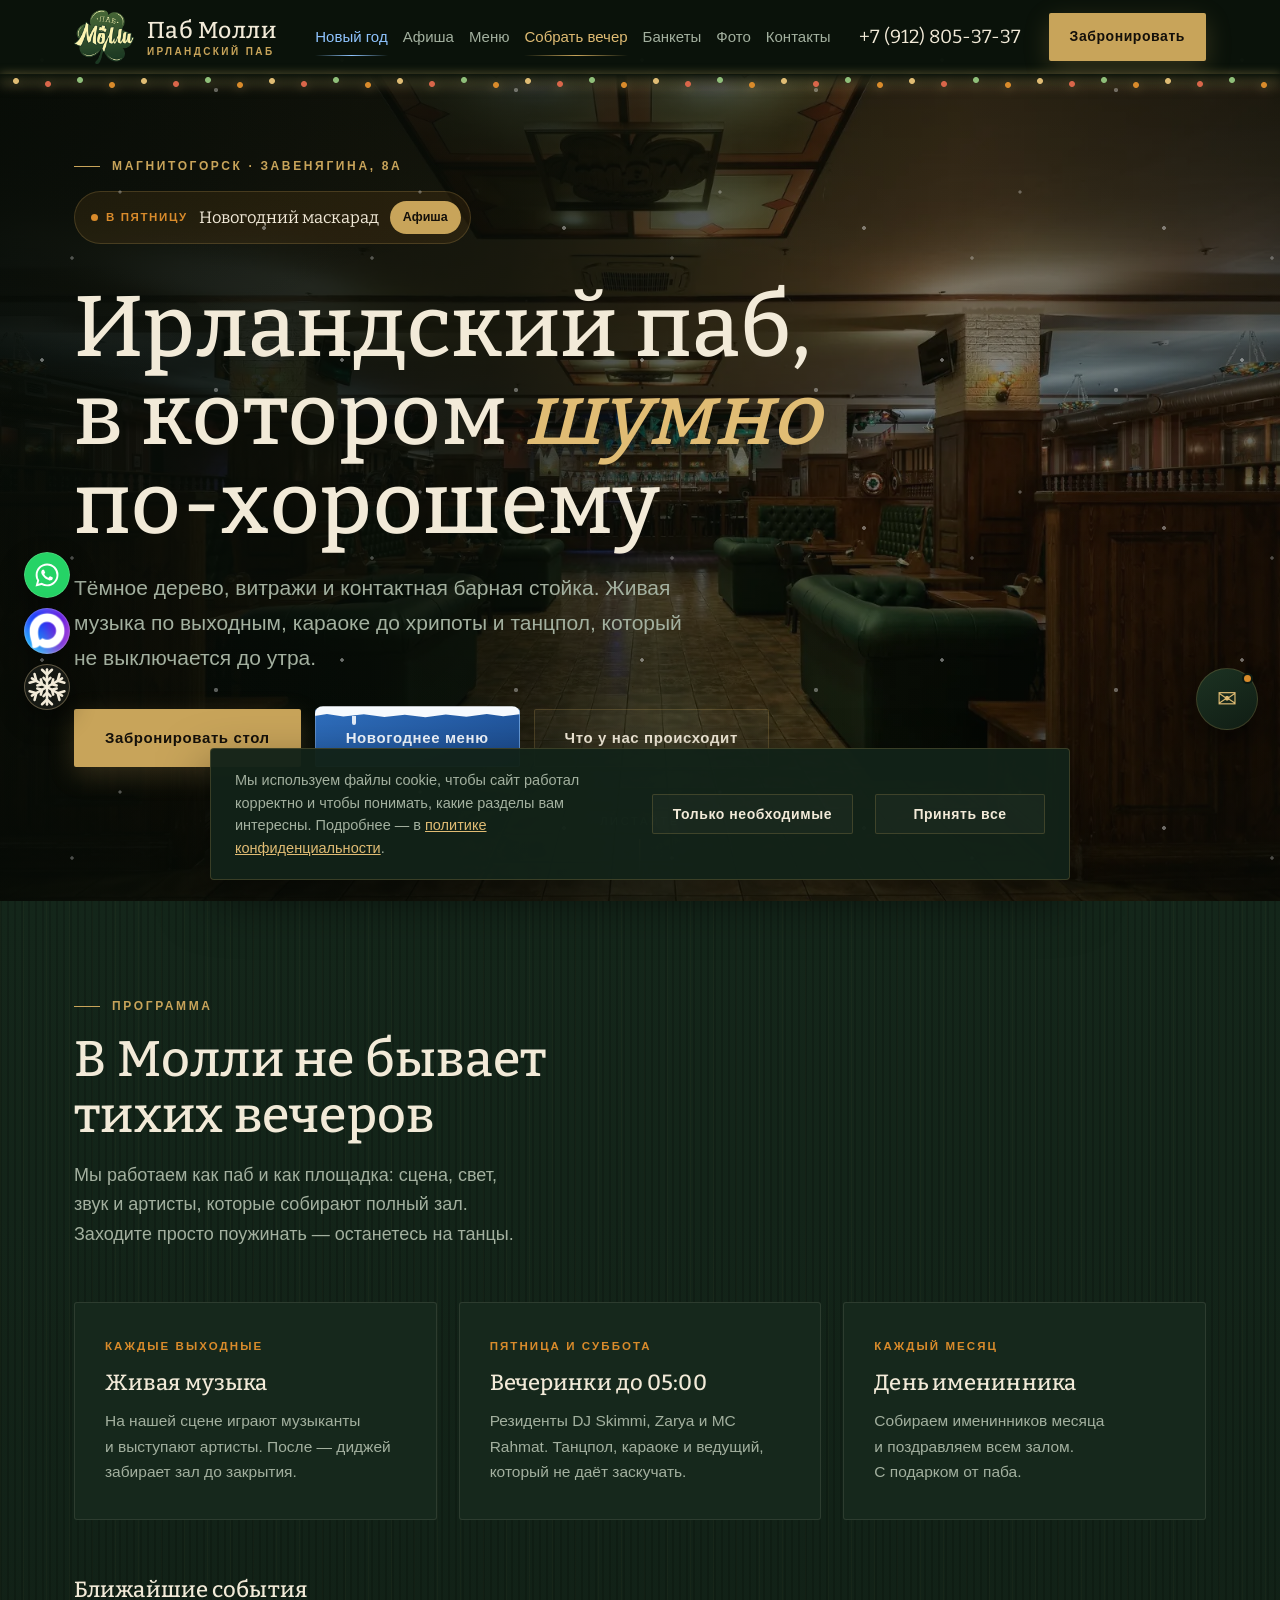
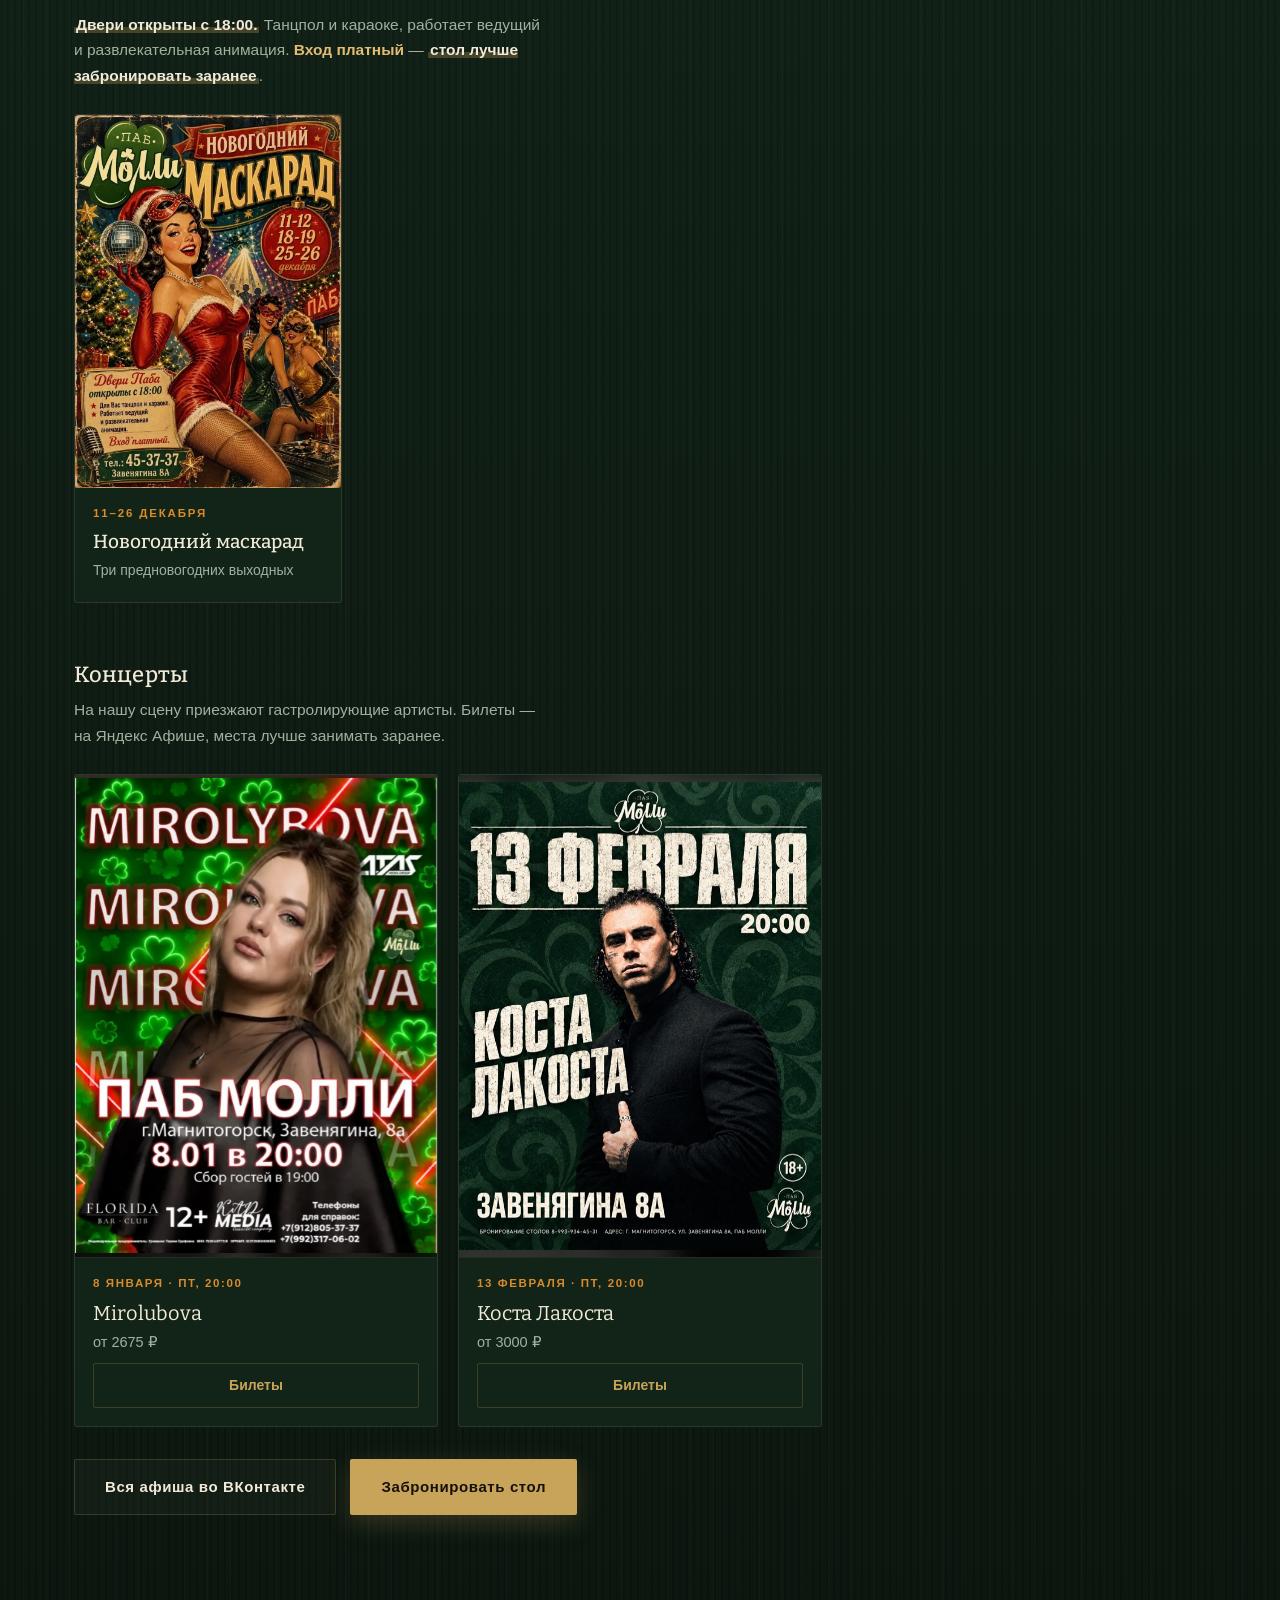
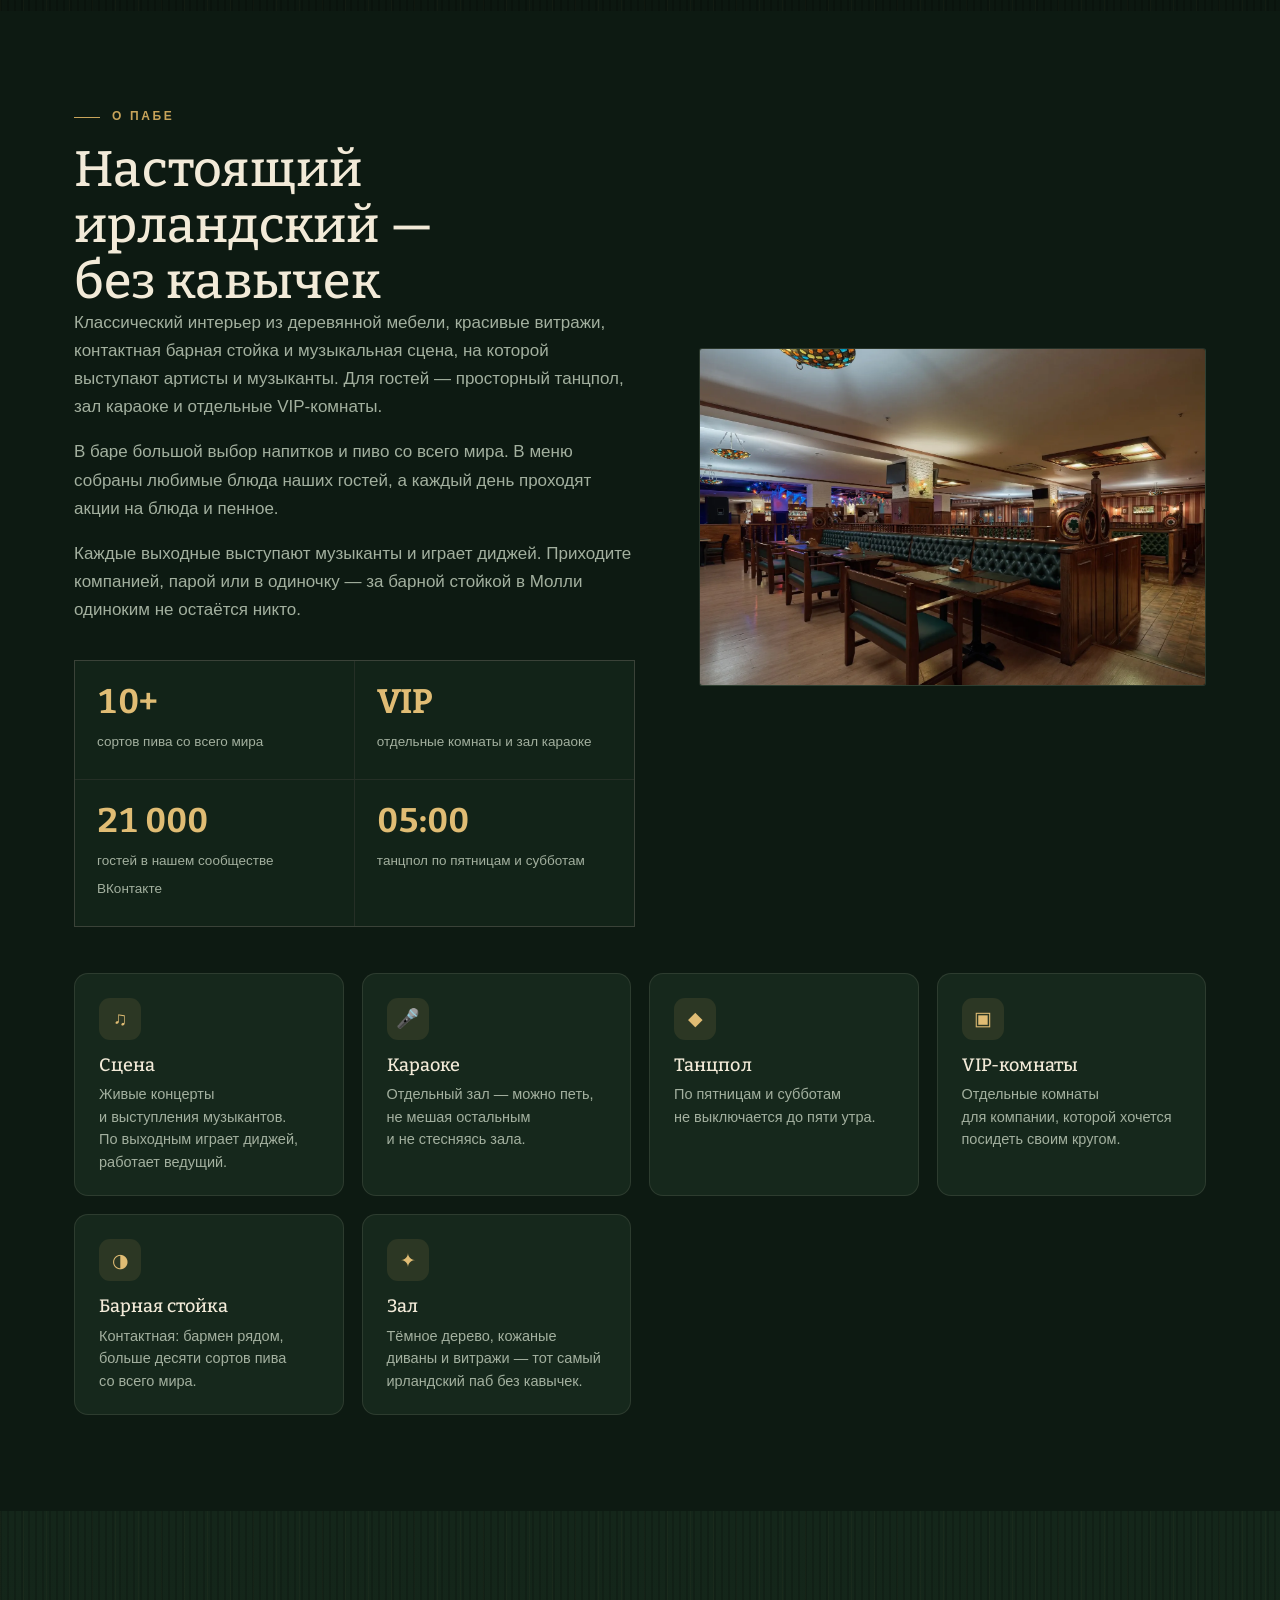
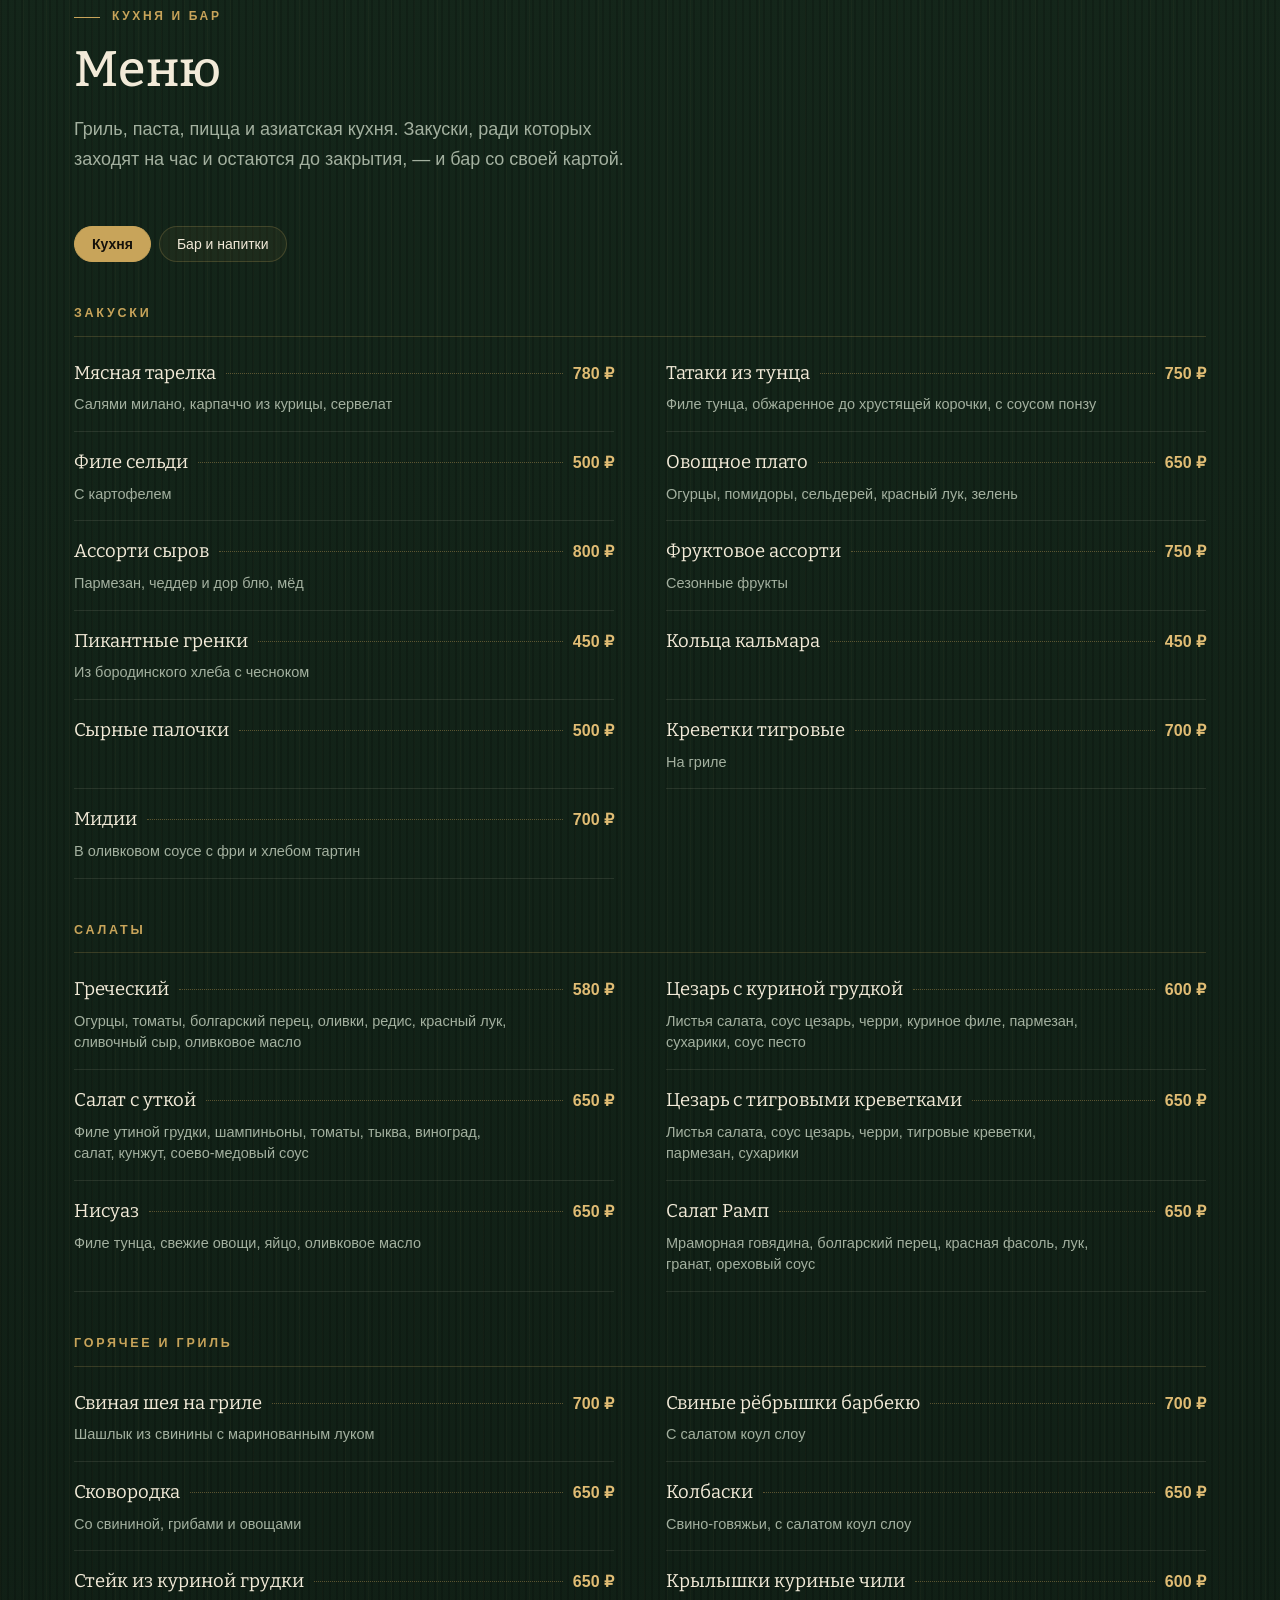
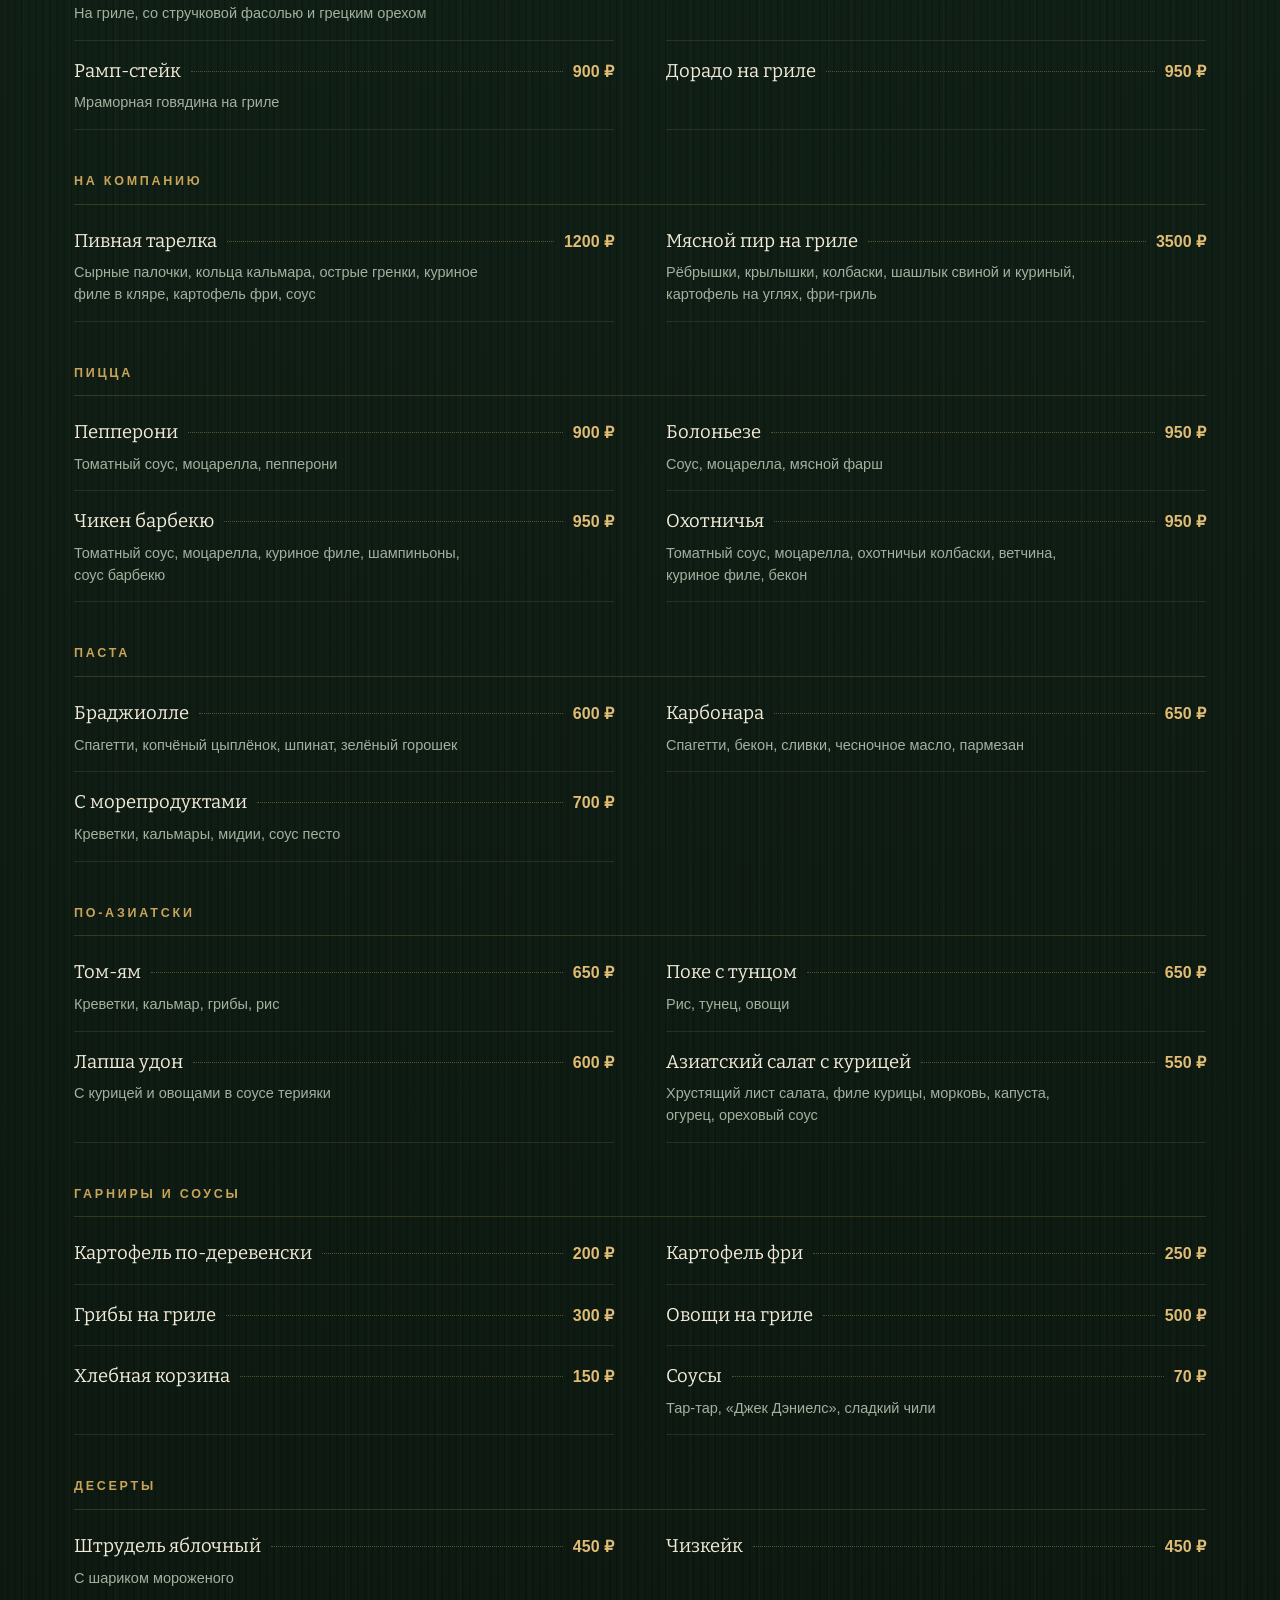
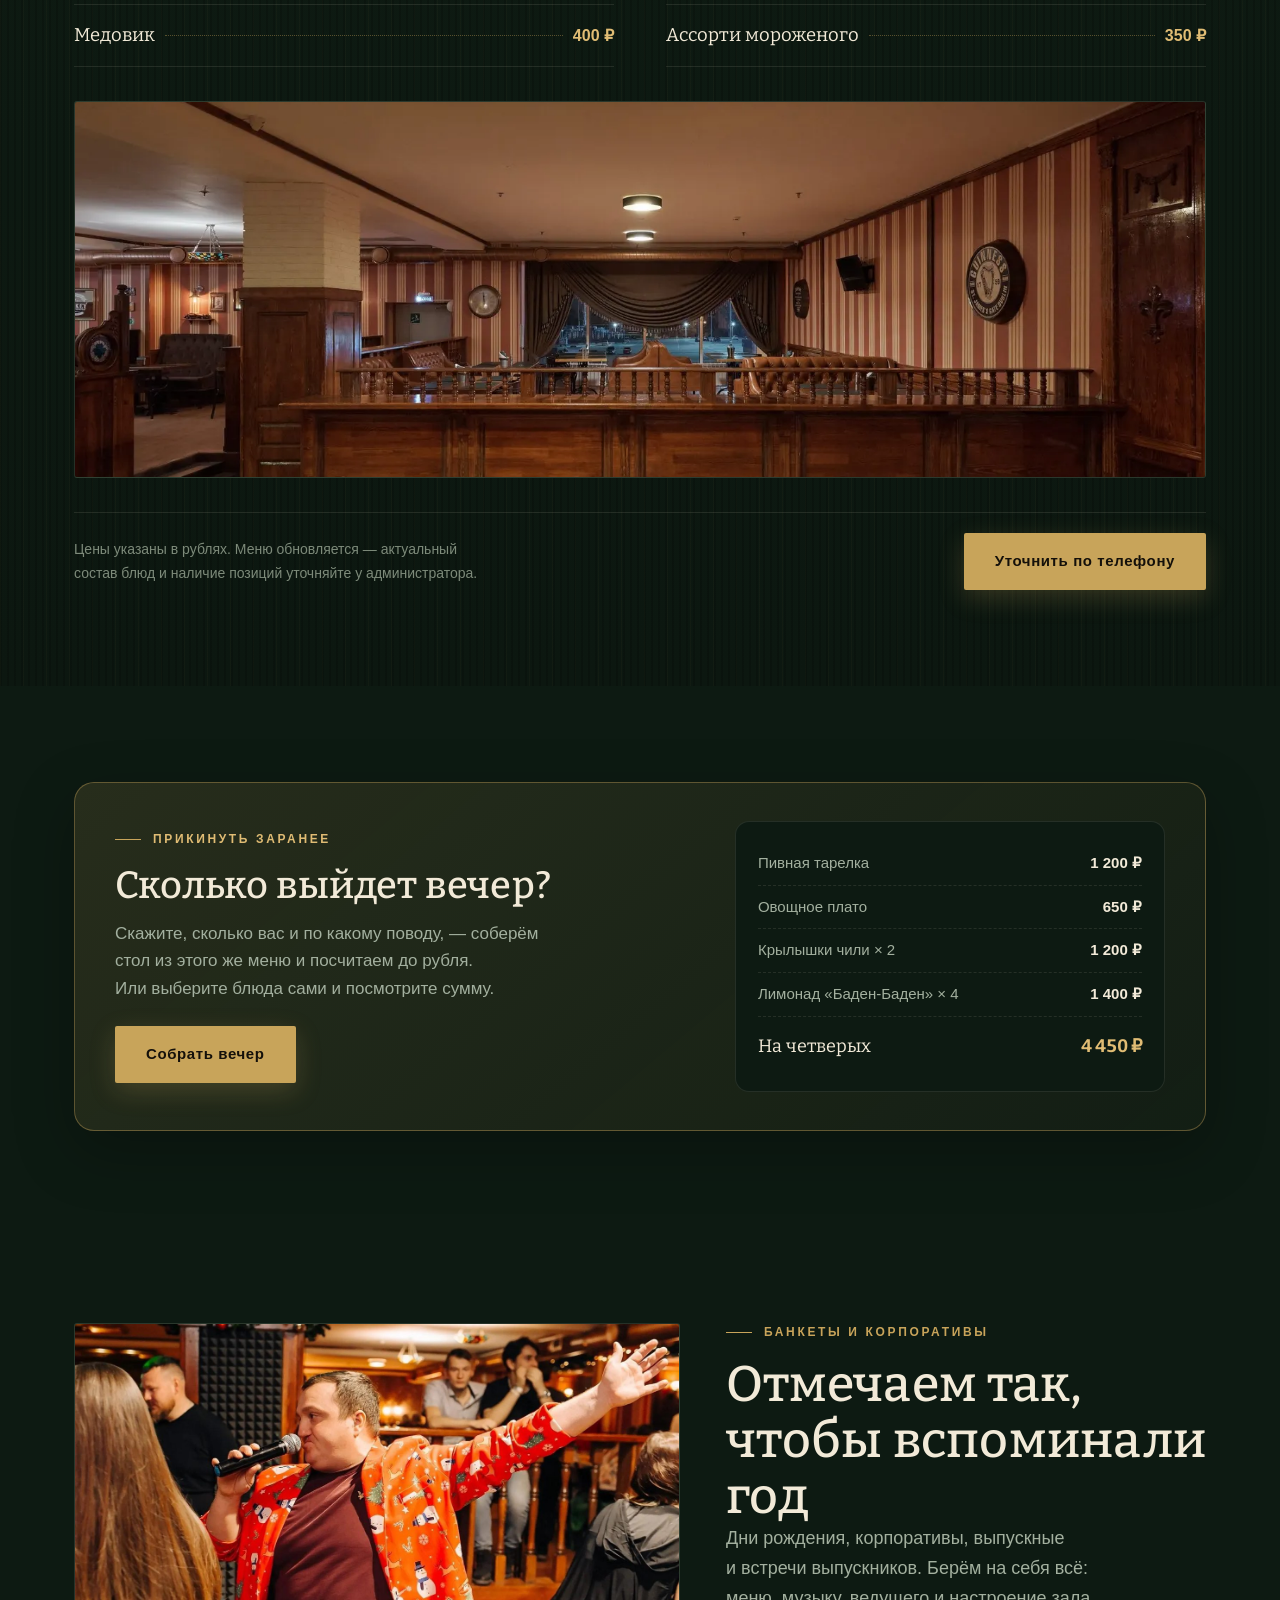
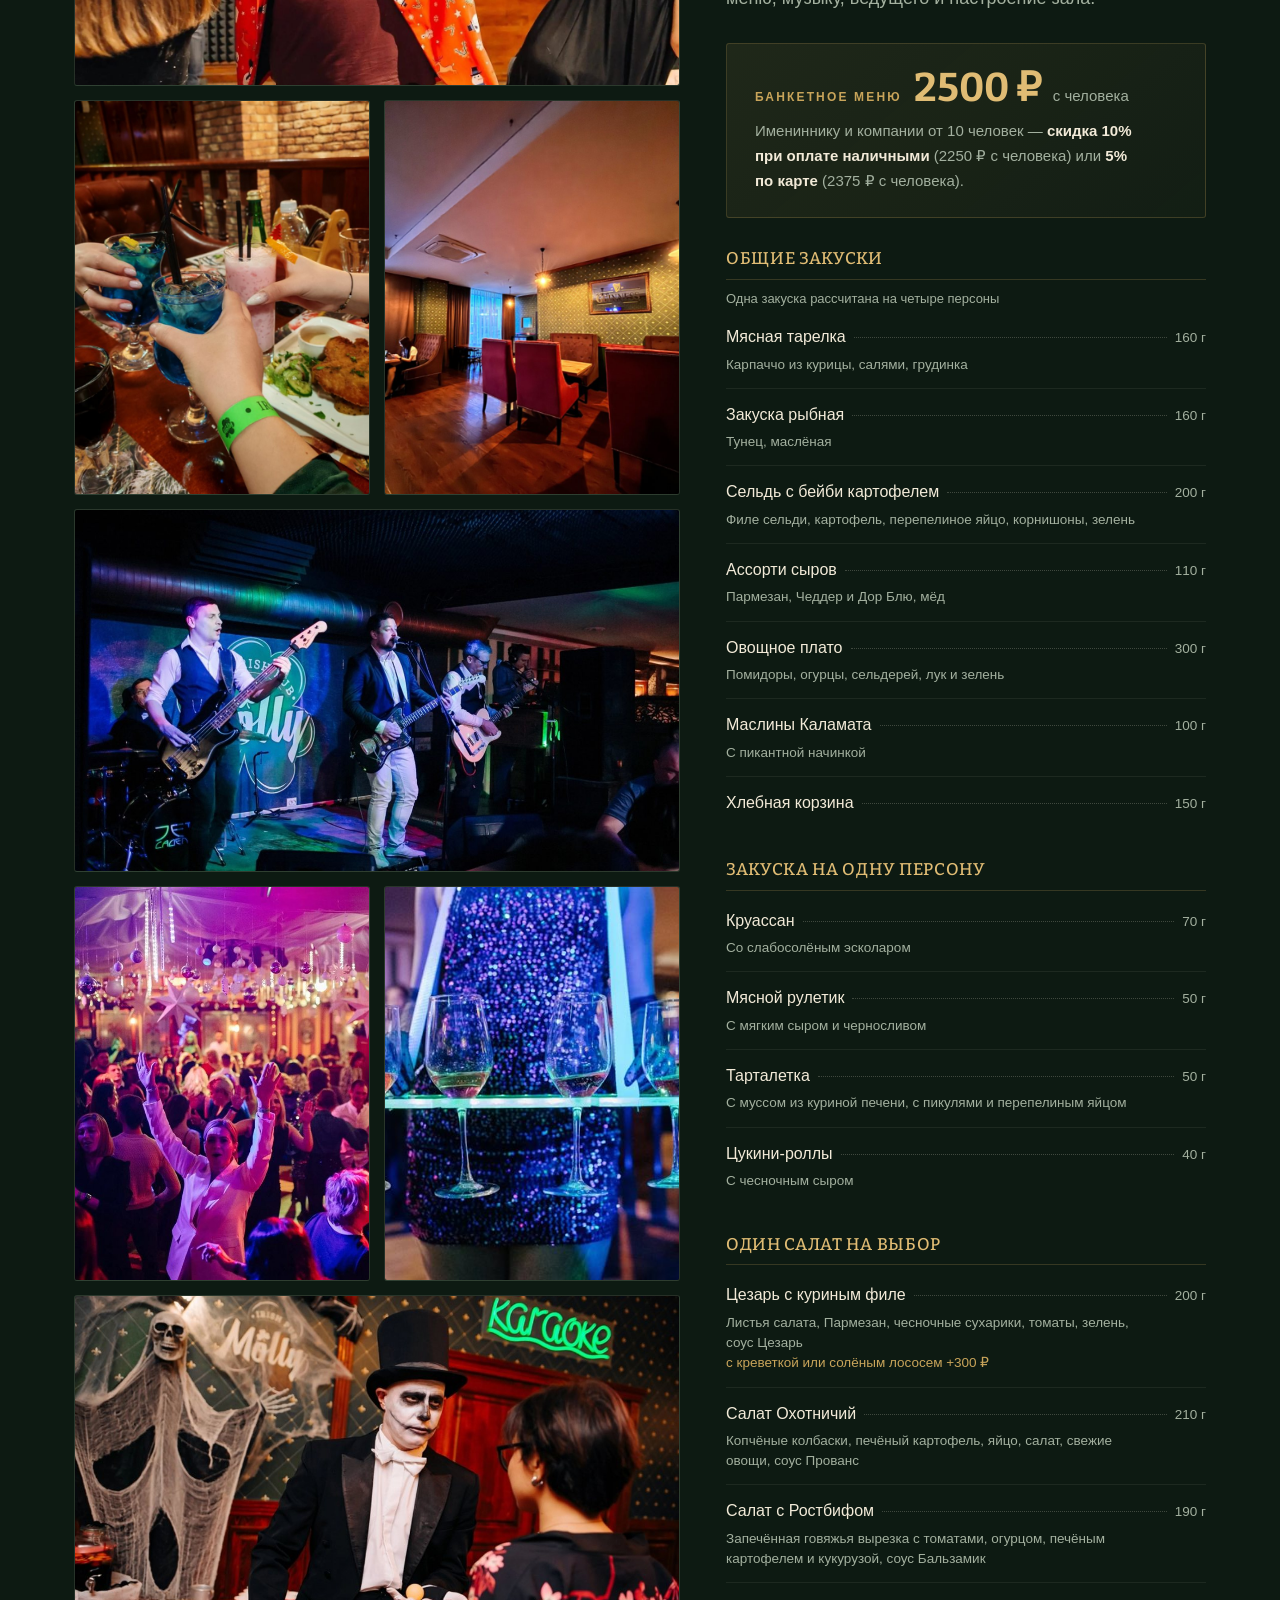
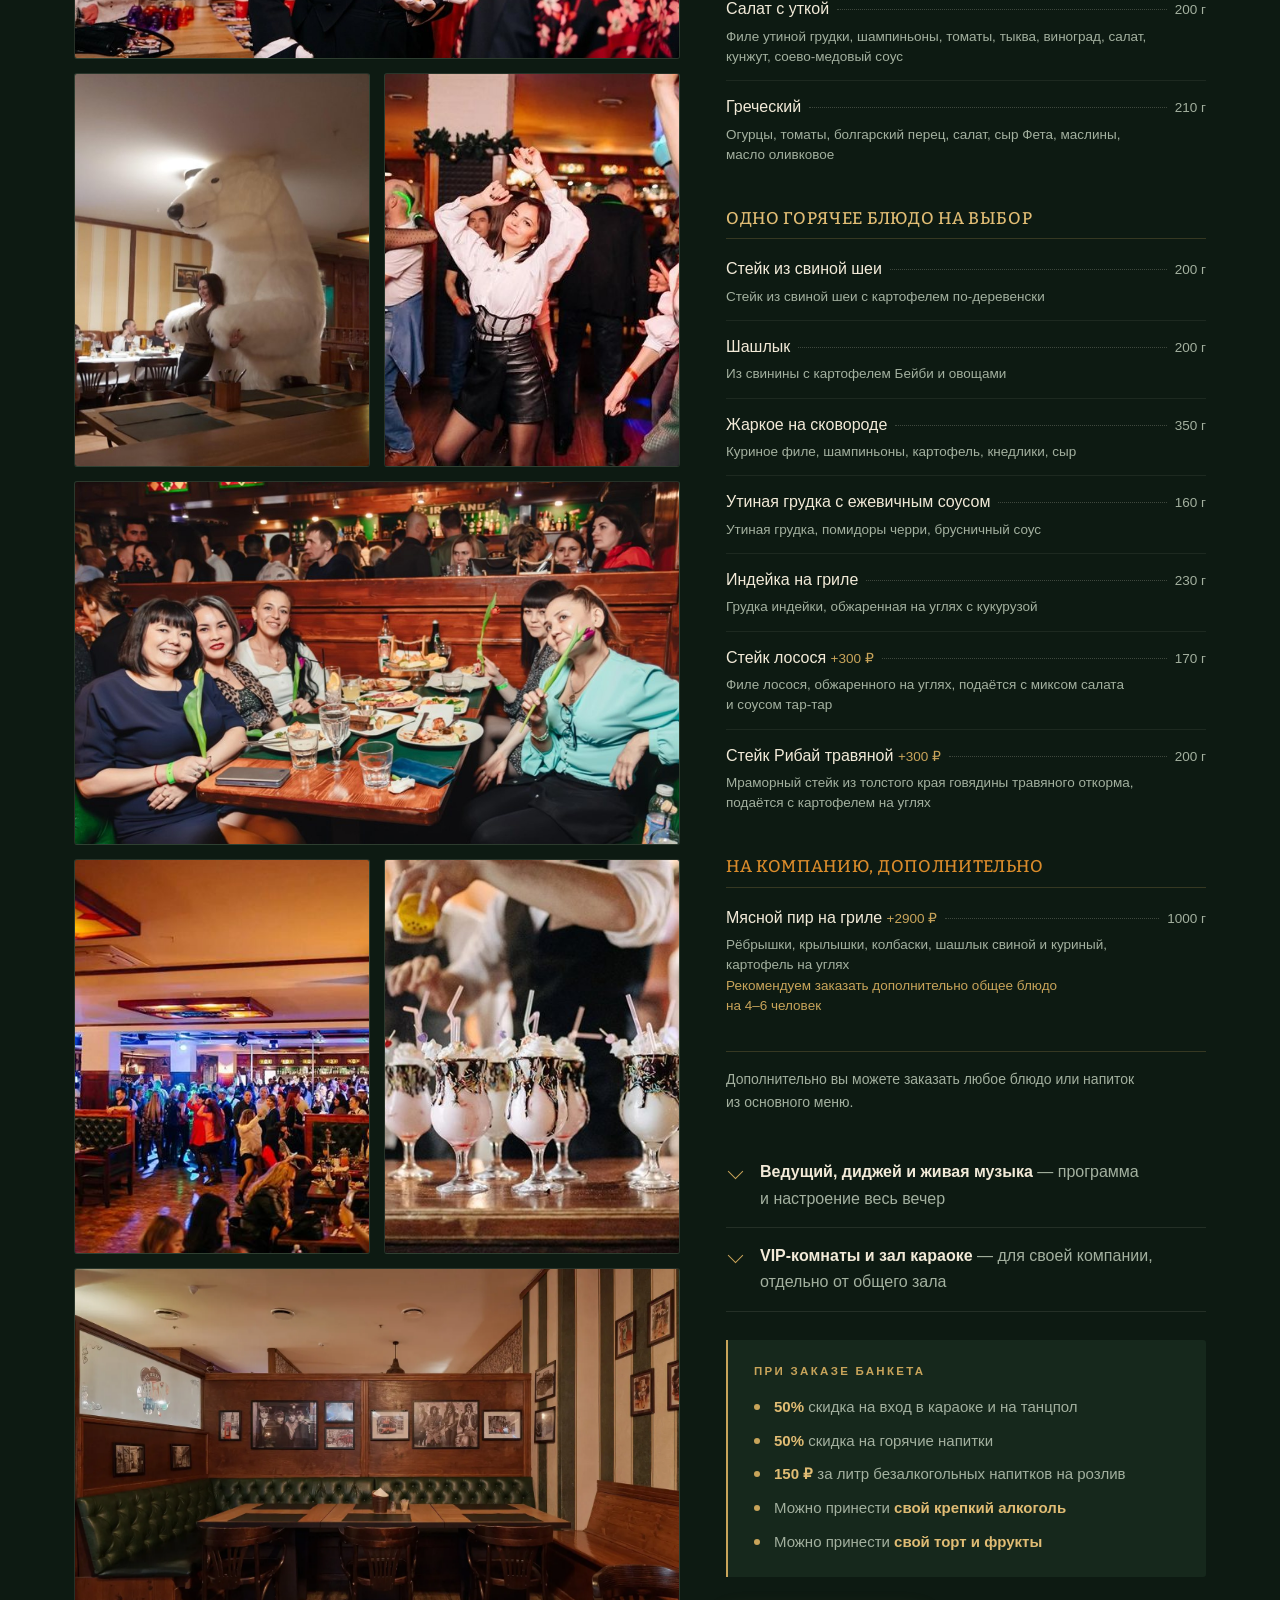
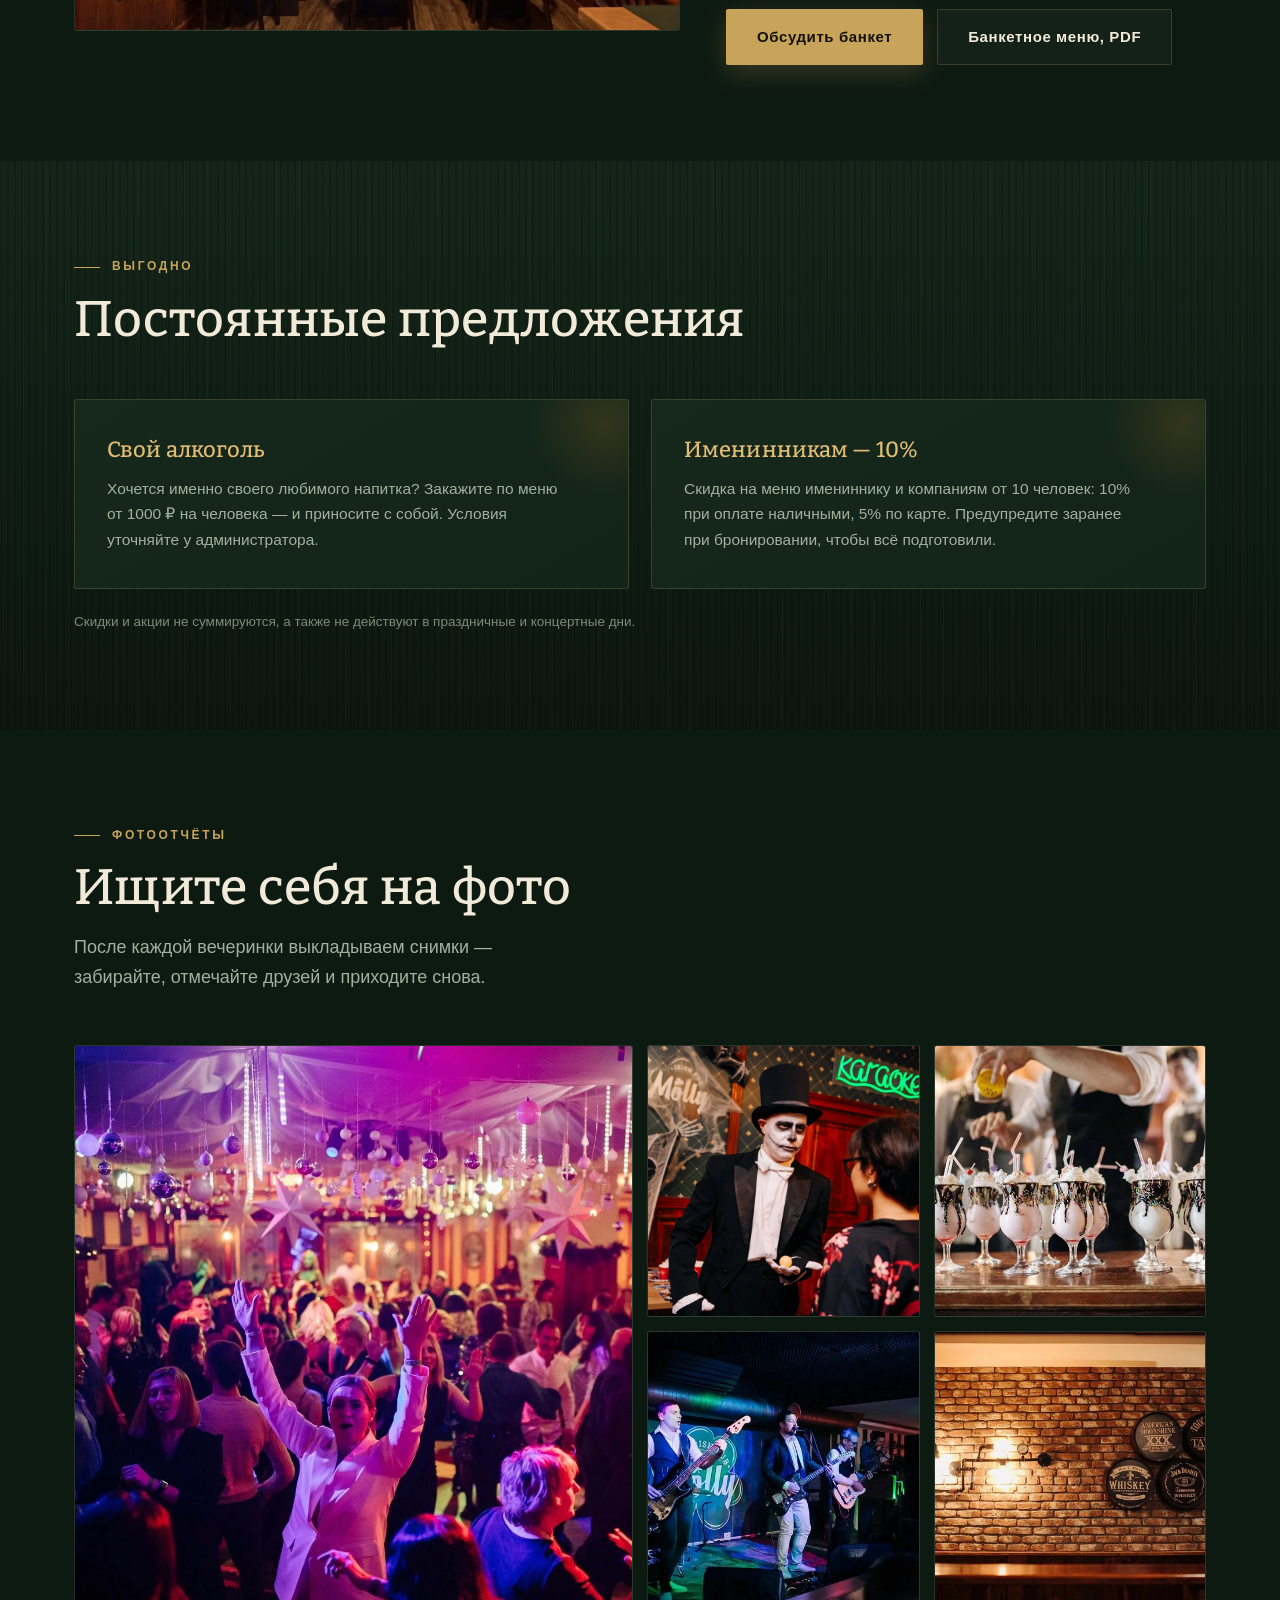
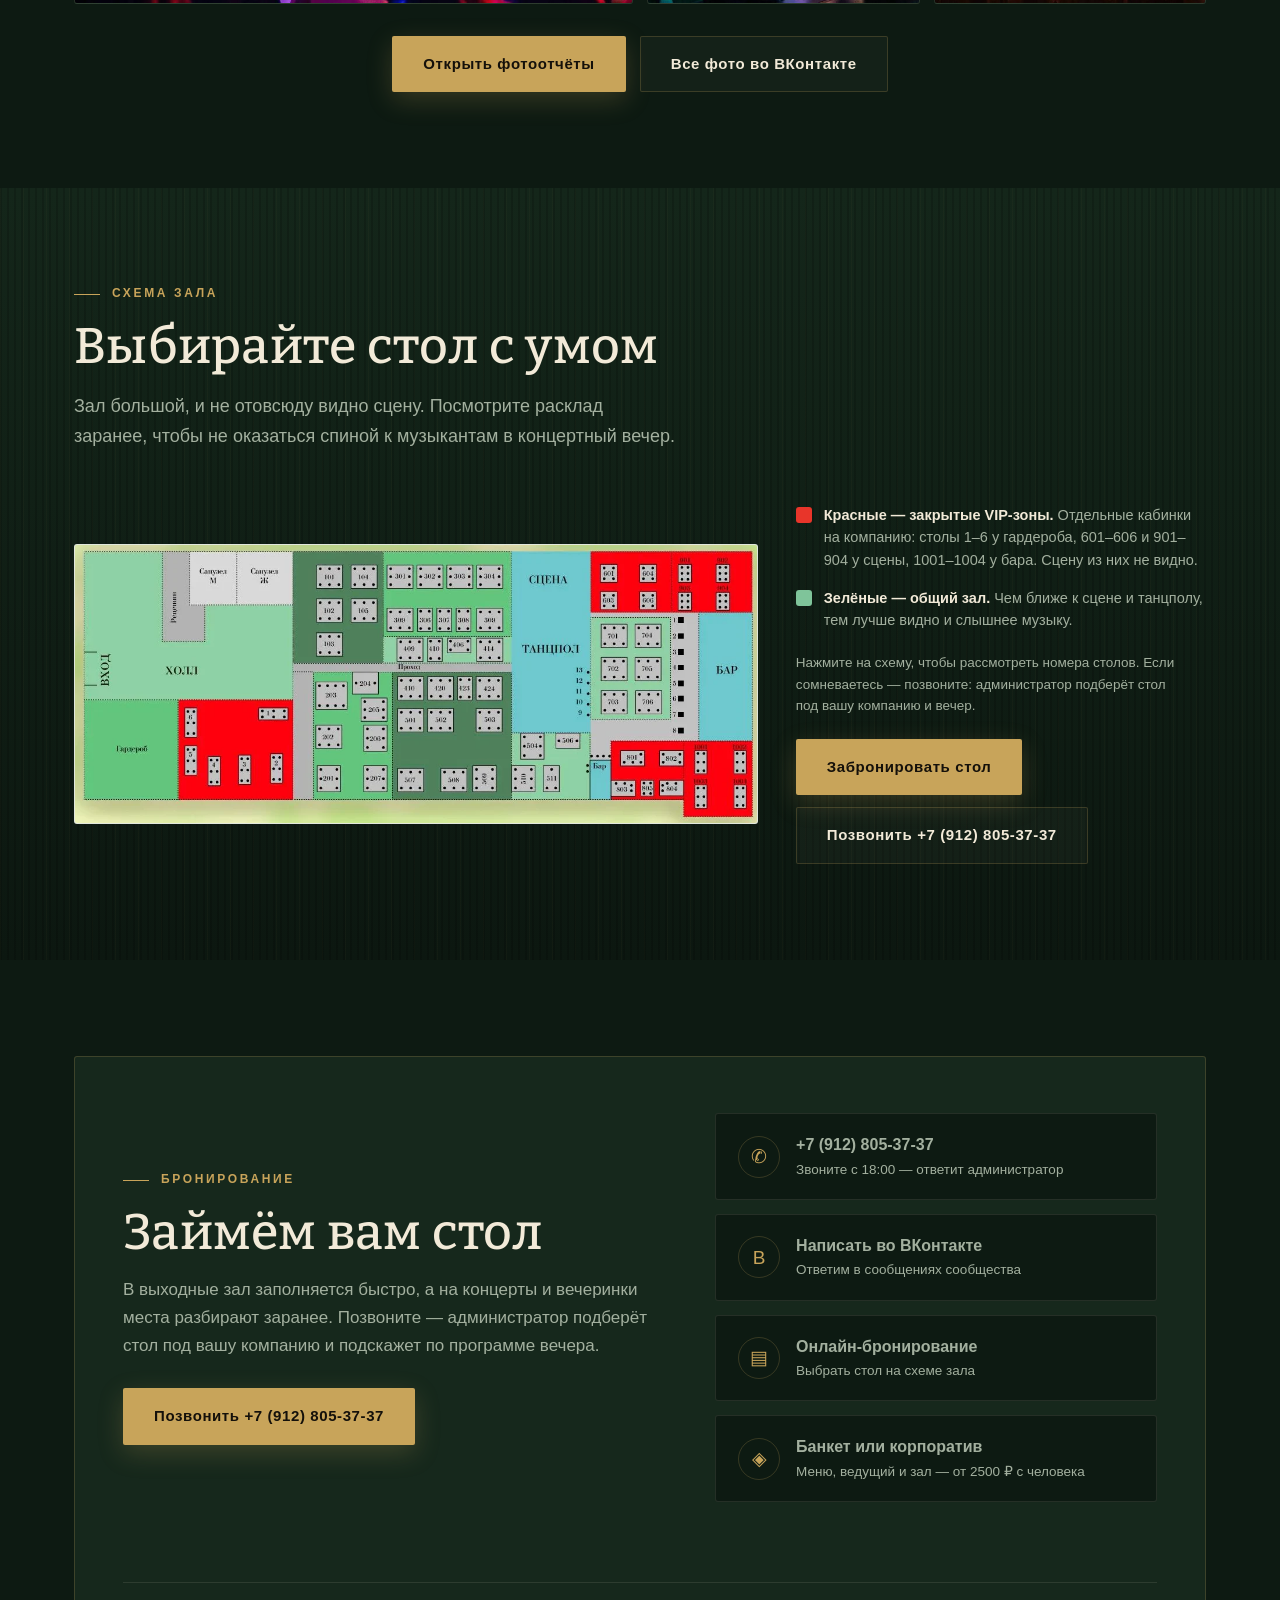
==== commit d881595b: "Схема зала на главной и новая снежинка Перед бронированием появился раздел со схемой зала. Главное, " ====
--- a/index.html
+++ b/index.html
@@ -918,6 +918,35 @@
 
 
 <!-- ================= БРОНИРОВАНИЕ ================= -->
+<section class="sec wood" id="zal">
+  <div class="wrap">
+    <div class="sec-head rv">
+      <div class="eyebrow">Схема зала</div>
+      <h2 data-type>Выбирайте стол с умом</h2>
+      <p class="lead">Зал большой, и не отовсюду видно сцену. Посмотрите расклад заранее, чтобы не оказаться спиной к музыкантам в концертный вечер.</p>
+    </div>
+
+    <div class="zal rv">
+      <div class="shot zal-pic zoomable">
+        <img src="images/zal.webp" loading="lazy" width="1172" height="478"
+             alt="Схема зала паба Молли: холл, гардероб, сцена, танцпол, бар и столы по номерам; красным отмечены закрытые VIP-зоны">
+      </div>
+
+      <div class="zal-txt">
+        <ul class="zal-legend">
+          <li><i class="zal-vip"></i><span><b>Красные — закрытые VIP-зоны.</b> Отдельные кабинки на компанию: столы 1–6 у гардероба, 601–606 и 901–904 у сцены, 1001–1004 у бара. Сцену из них не видно.</span></li>
+          <li><i class="zal-open"></i><span><b>Зелёные — общий зал.</b> Чем ближе к сцене и танцполу, тем лучше видно и слышнее музыку.</span></li>
+        </ul>
+        <p class="zal-note">Нажмите на схему, чтобы рассмотреть номера столов. Если сомневаетесь — позвоните: администратор подберёт стол под вашу компанию и вечер.</p>
+        <div class="zal-cta">
+          <a href="https://416936.restoplace.ws" target="_blank" rel="noopener" class="btn btn-gold">Забронировать стол</a>
+          <a href="tel:+79128053737" class="btn btn-ghost">Позвонить +7 (912) 805-37-37</a>
+        </div>
+      </div>
+    </div>
+  </div>
+</section>
+
 <section class="sec" id="book">
   <div class="wrap">
     <div class="book rv">
--- a/style.css
+++ b/style.css
@@ -2077,3 +2077,35 @@
 @media(prefers-reduced-motion:reduce){
   body.ny .hdr::after{animation:none}
   }
+
+/* ---------- схема зала ----------
+   Стоит перед бронированием: решение «какой стол» принимают там же,
+   где бронируют. Главное здесь — предупредить, что из закрытых
+   VIP-зон не видно сцену: в самой системе брони все столы одинаково
+   зелёные, и гость узнаёт об этом уже за столом. */
+/* minmax(0,…), а не голые доли: картинка схемы широкая, и обычный
+   1.35fr раздувался под её ширину, а колонка с текстом схлопывалась
+   до одного слова в строке. */
+.zal{display:grid;grid-template-columns:minmax(0,1.25fr) minmax(0,.75fr);gap:38px;align-items:center}
+.zal-pic{background:#dfe6dc;padding:0;border-radius:3px;cursor:zoom-in}
+.zal-pic img{width:100%;height:auto;display:block}
+
+.zal-legend{list-style:none;display:flex;flex-direction:column;gap:16px;margin:0 0 20px}
+.zal-legend li{
+  display:grid;grid-template-columns:16px 1fr;gap:12px;align-items:start;
+  color:var(--muted);font-size:14.5px;line-height:1.55;
+}
+.zal-legend b{color:var(--cream);font-weight:600}
+/* квадратик цвета вместо слова «красный»: так понятнее и короче */
+.zal-legend i{width:16px;height:16px;border-radius:3px;margin-top:3px;display:block}
+.zal-vip{background:#e8352a}
+.zal-open{background:#7fc49a}
+
+.zal-note{color:var(--muted);font-size:13.5px;line-height:1.6;margin-bottom:22px}
+.zal-cta{display:flex;gap:12px;flex-wrap:wrap}
+
+/* На узком экране схема идёт первой и во всю ширину: зал вытянутый,
+   в колонке рядом с текстом номера столов стали бы нечитаемыми. */
+@media(max-width:900px){
+  .zal{grid-template-columns:minmax(0,1fr);gap:26px}
+}
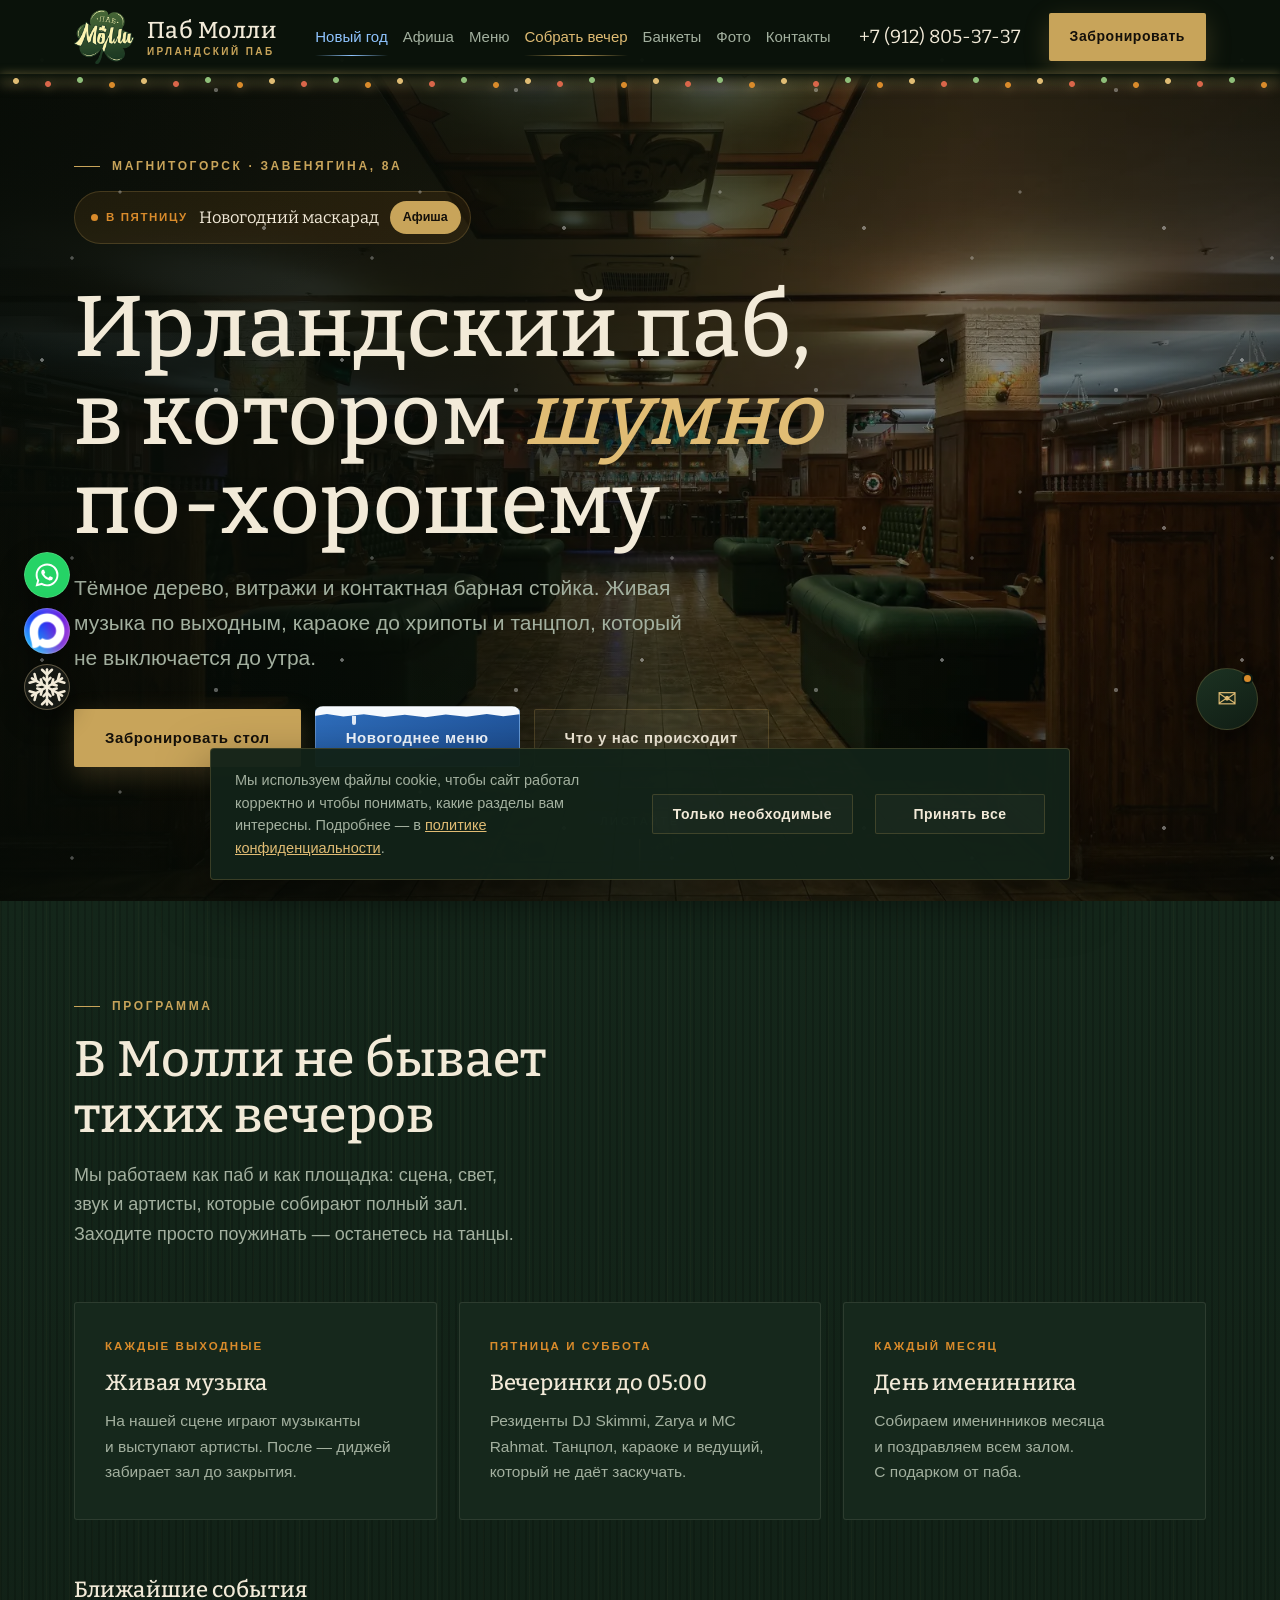
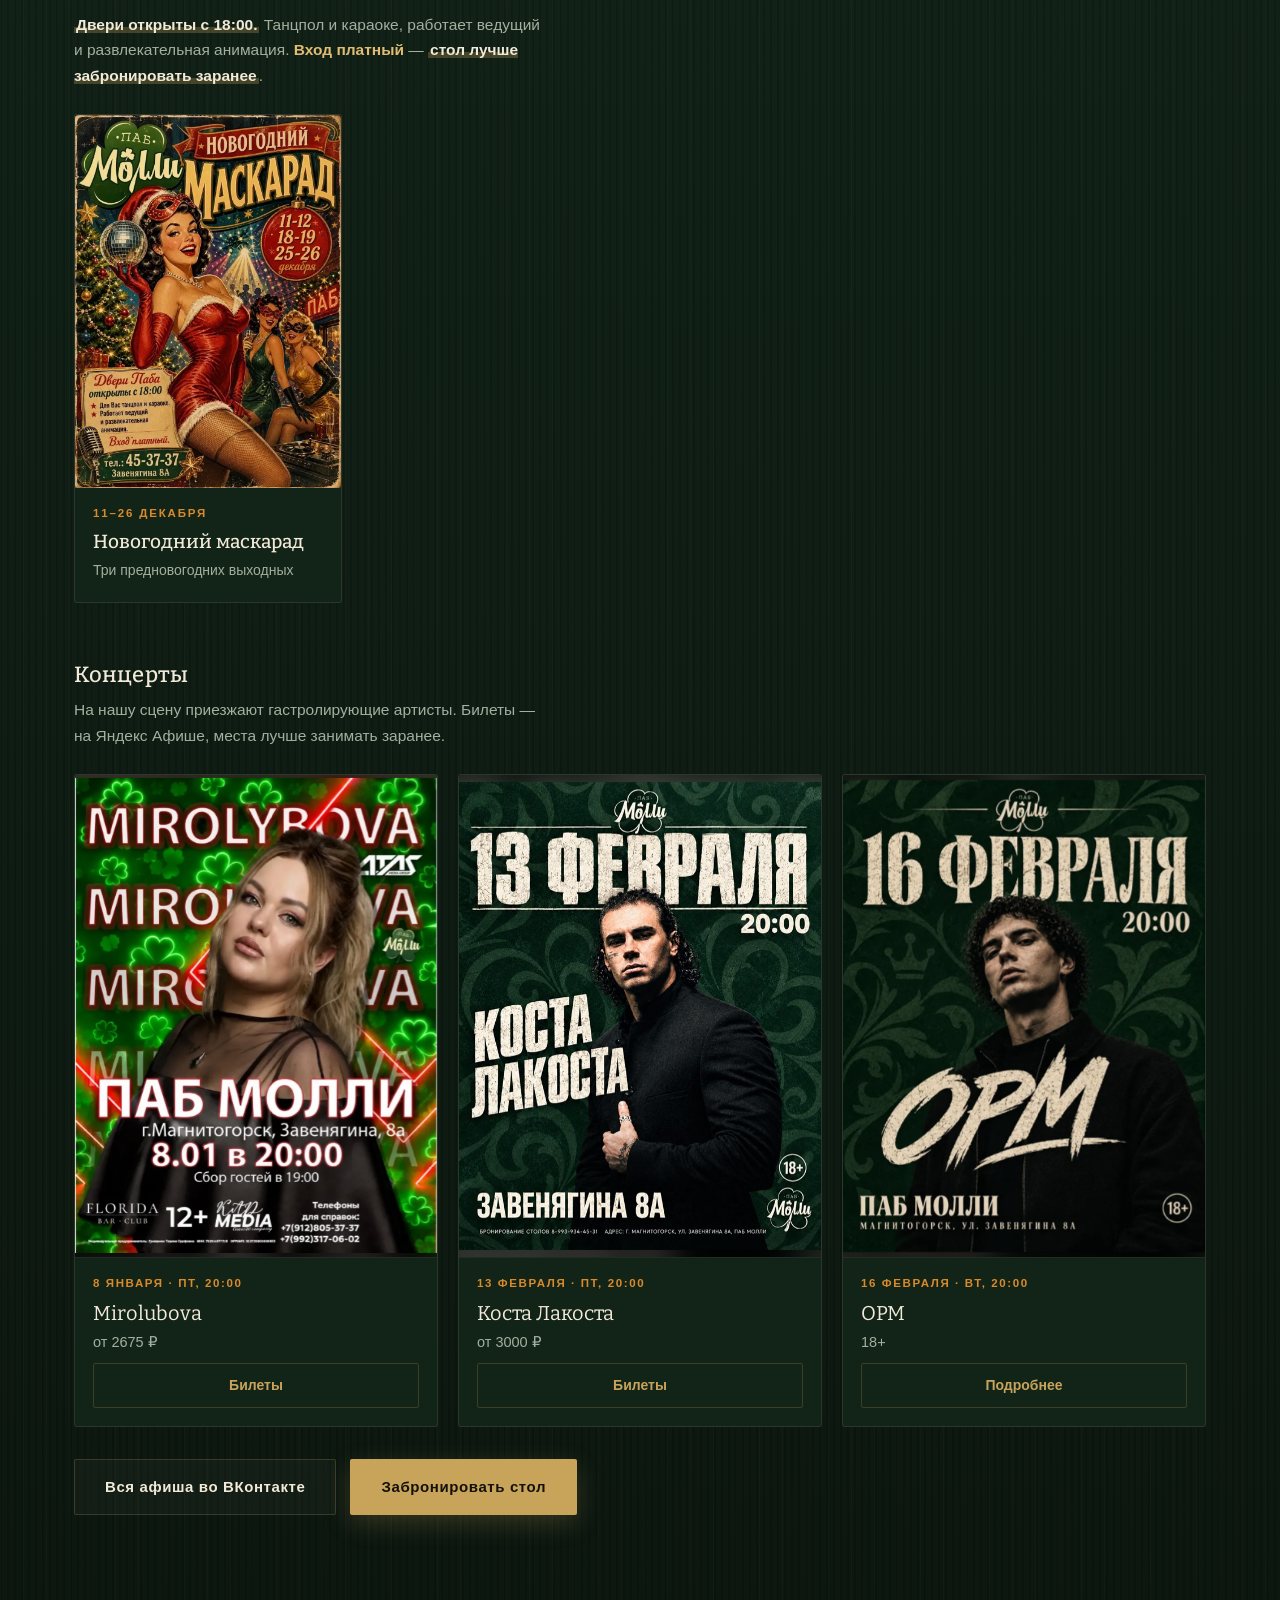
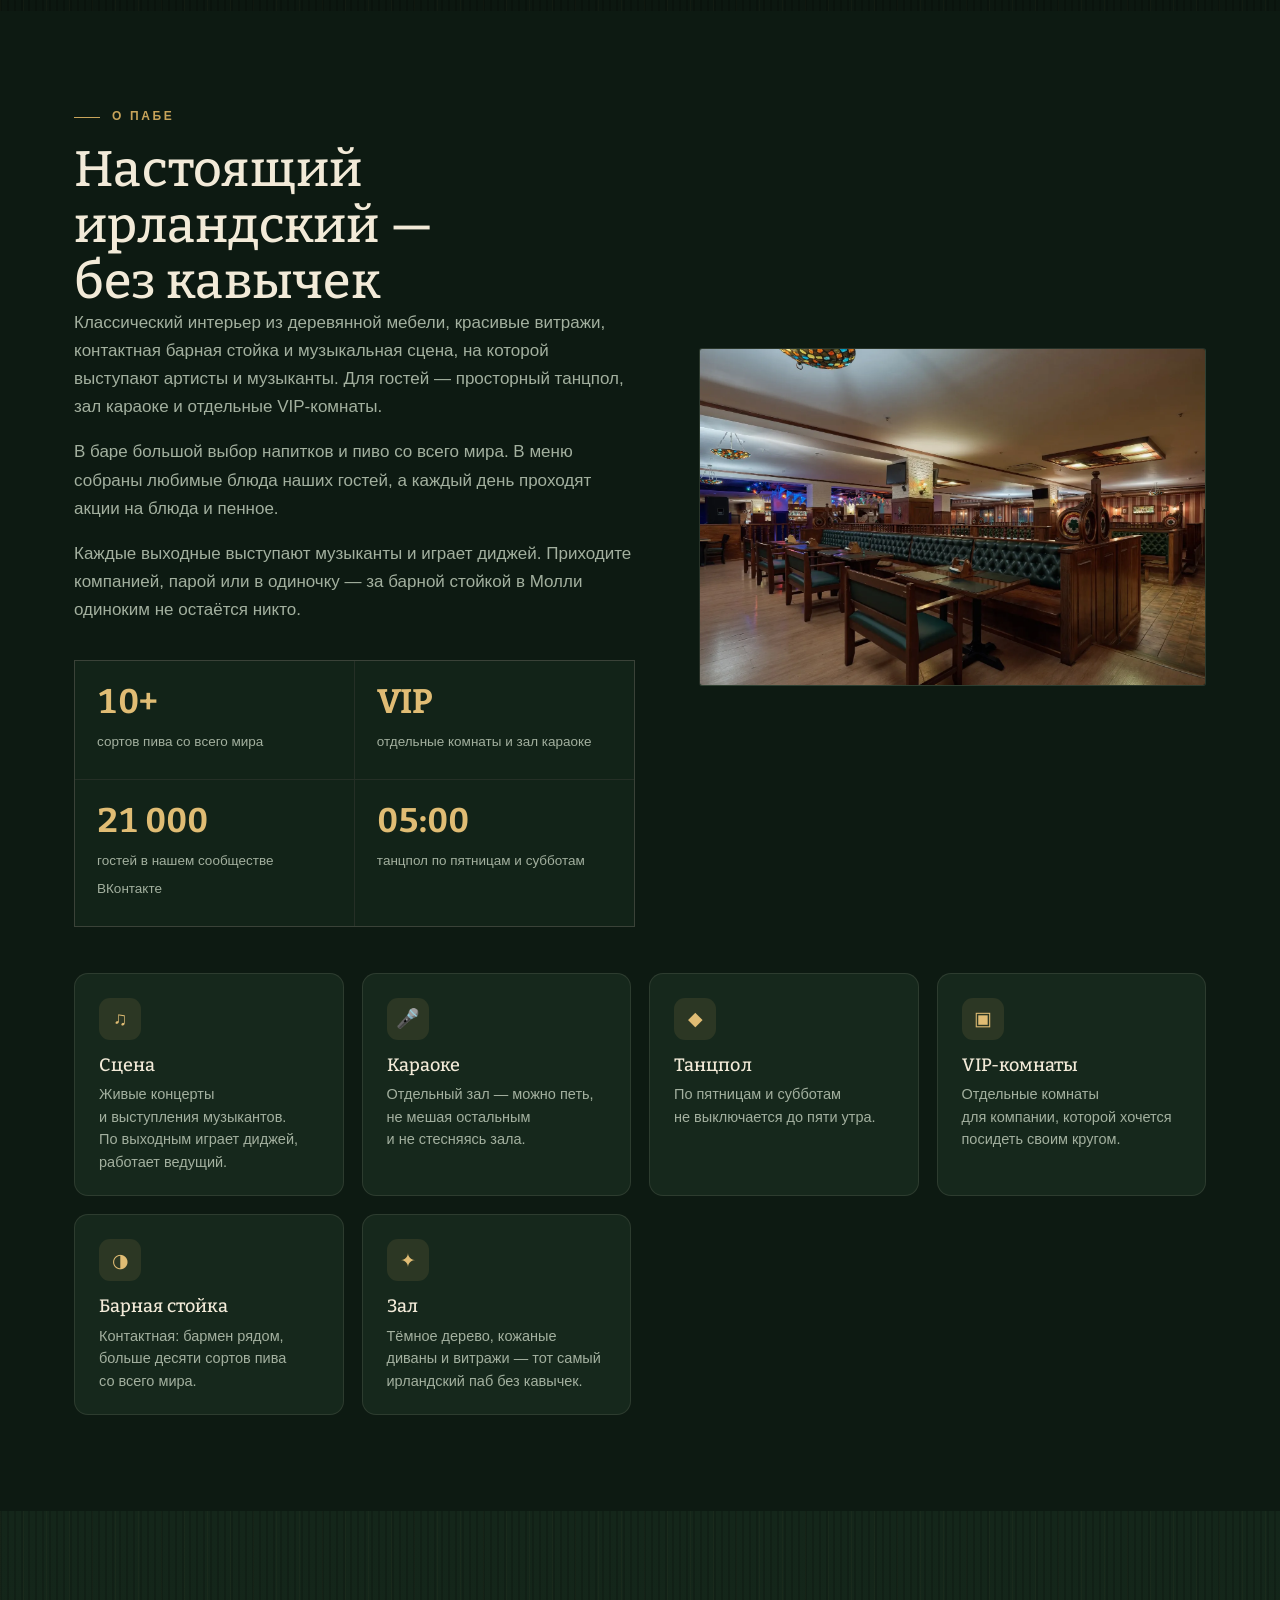
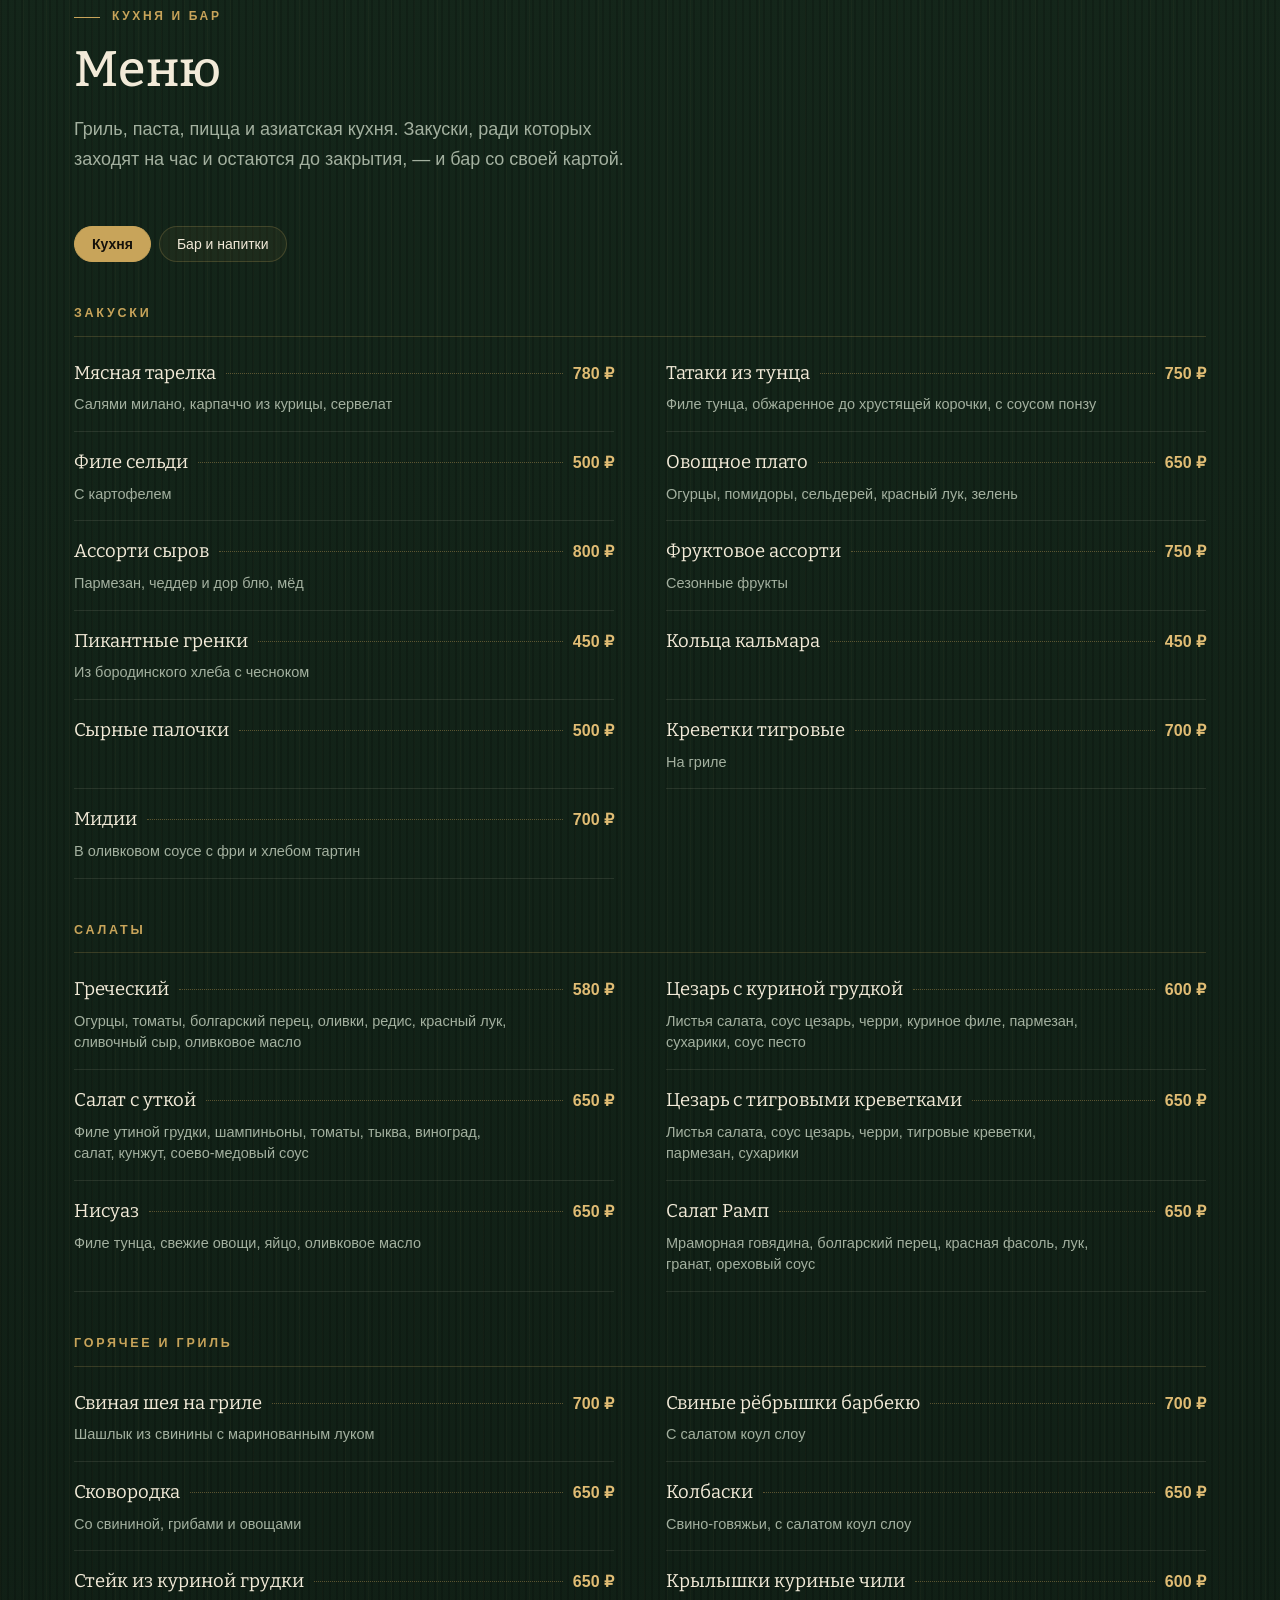
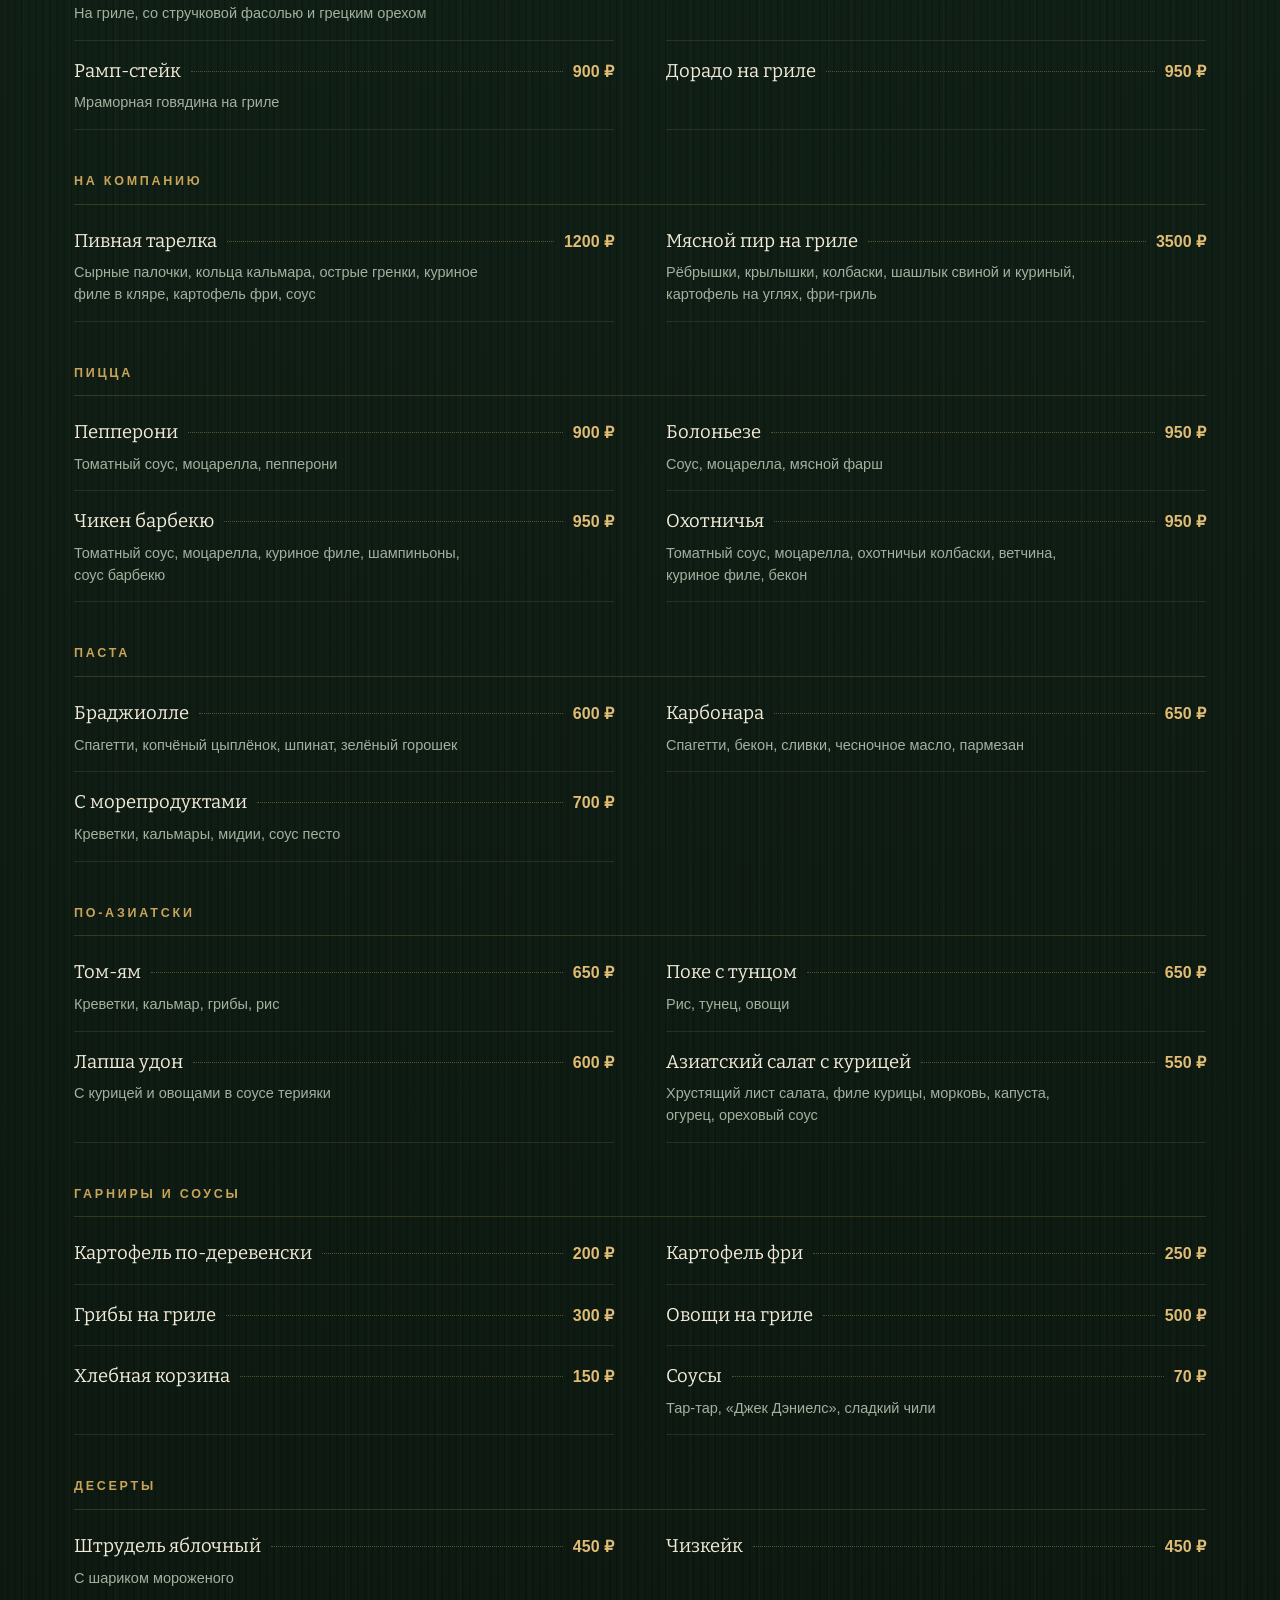
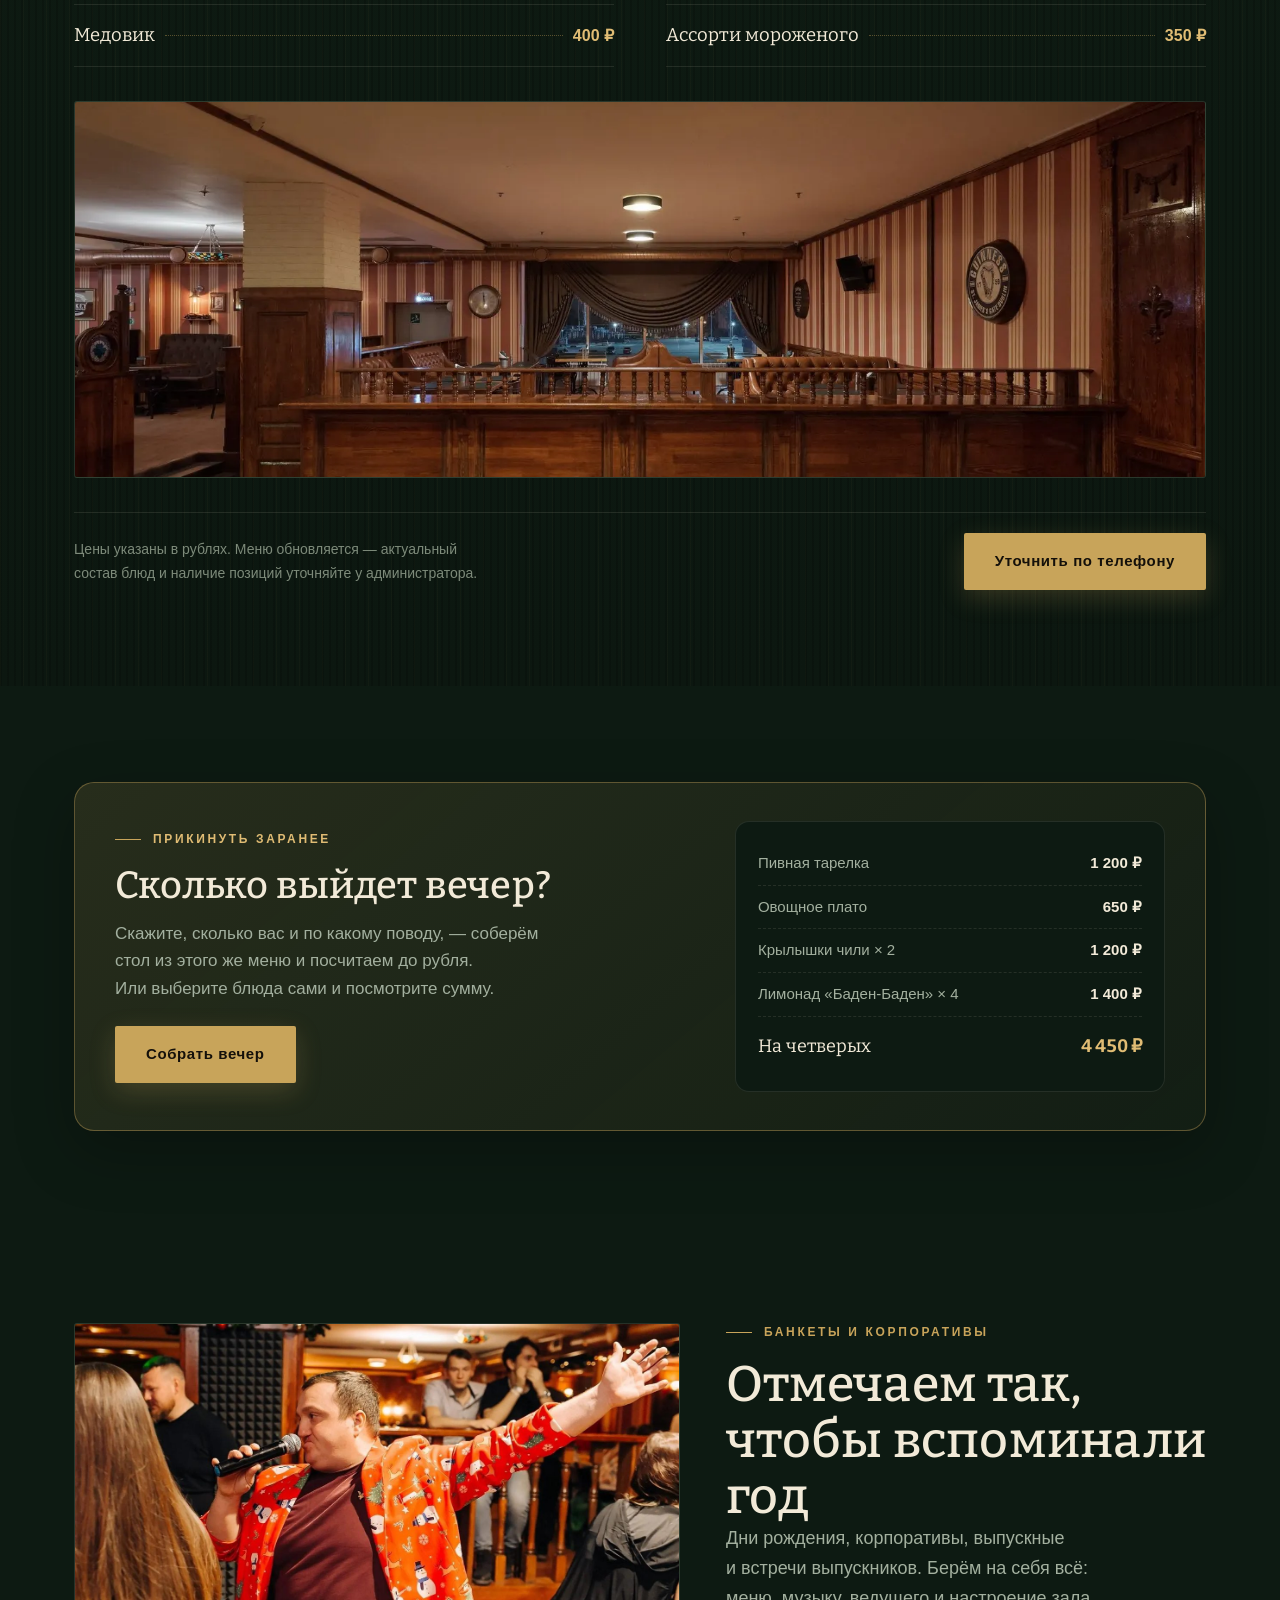
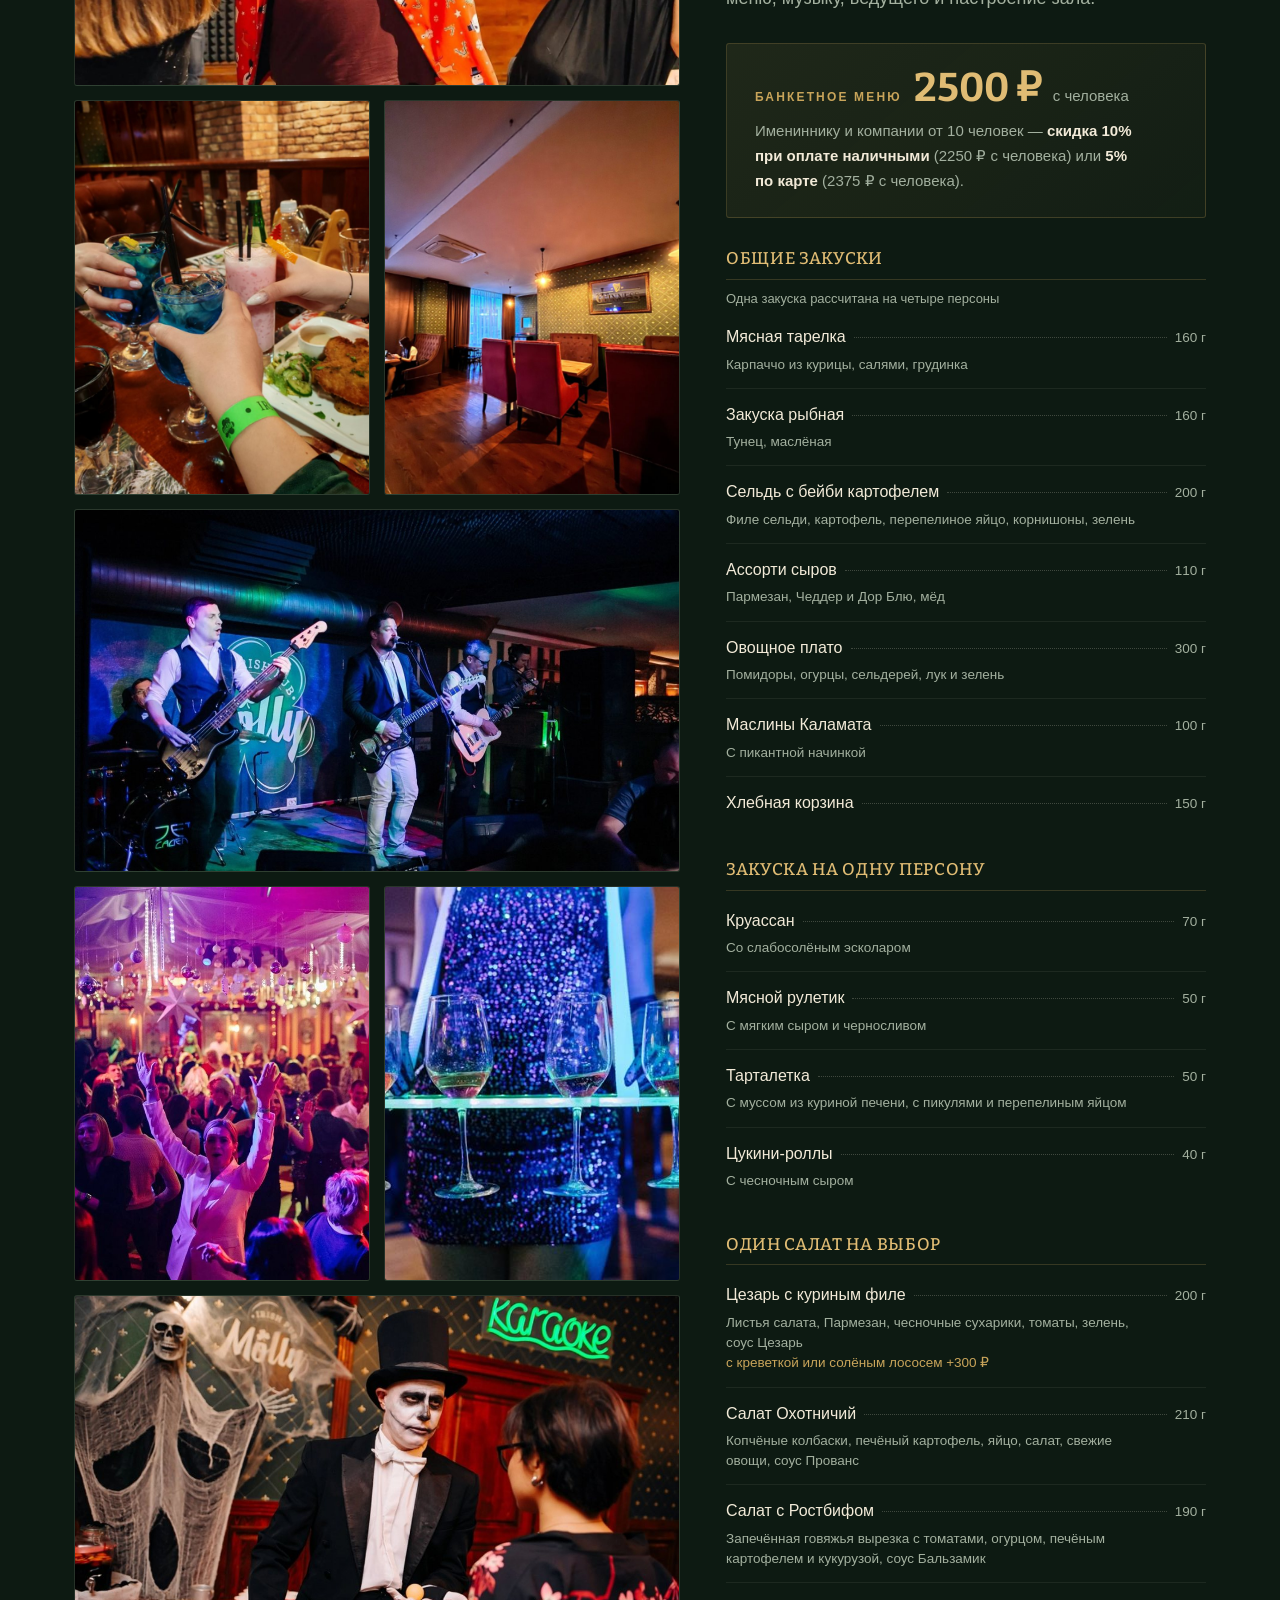
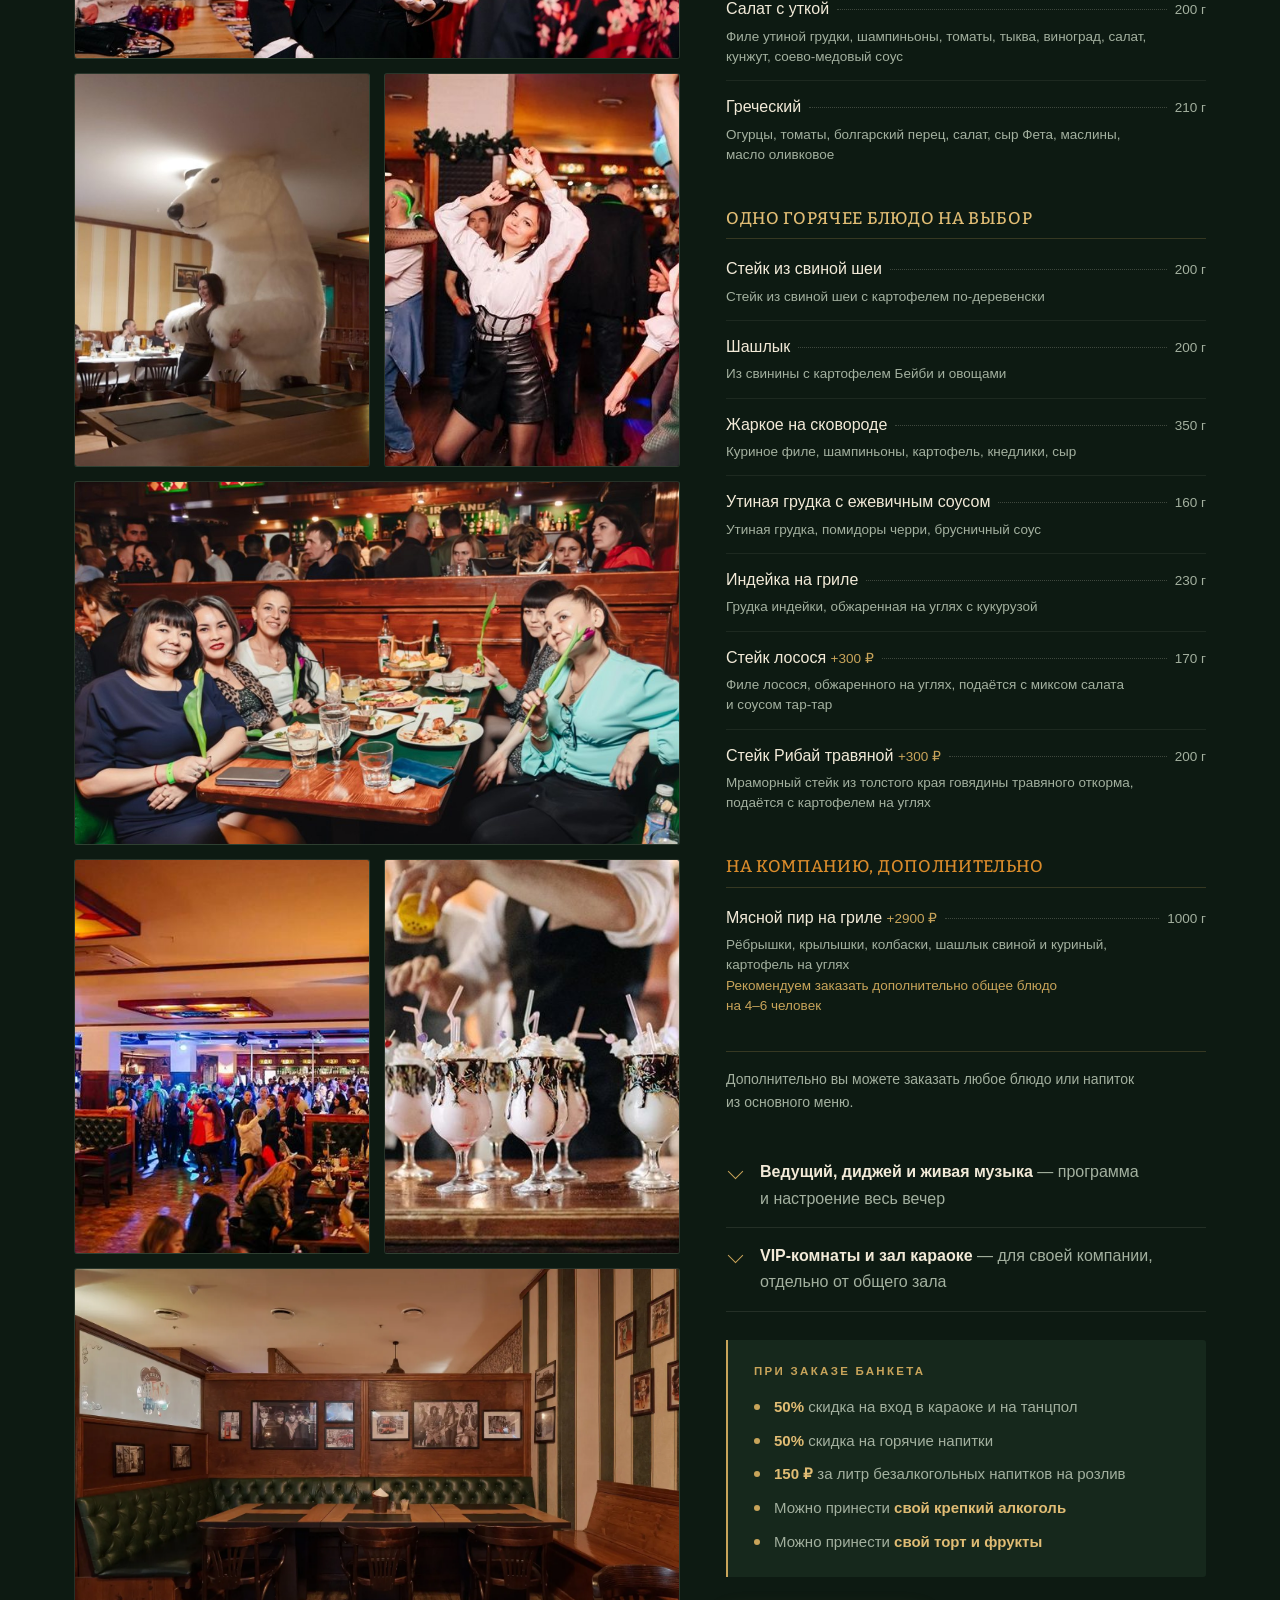
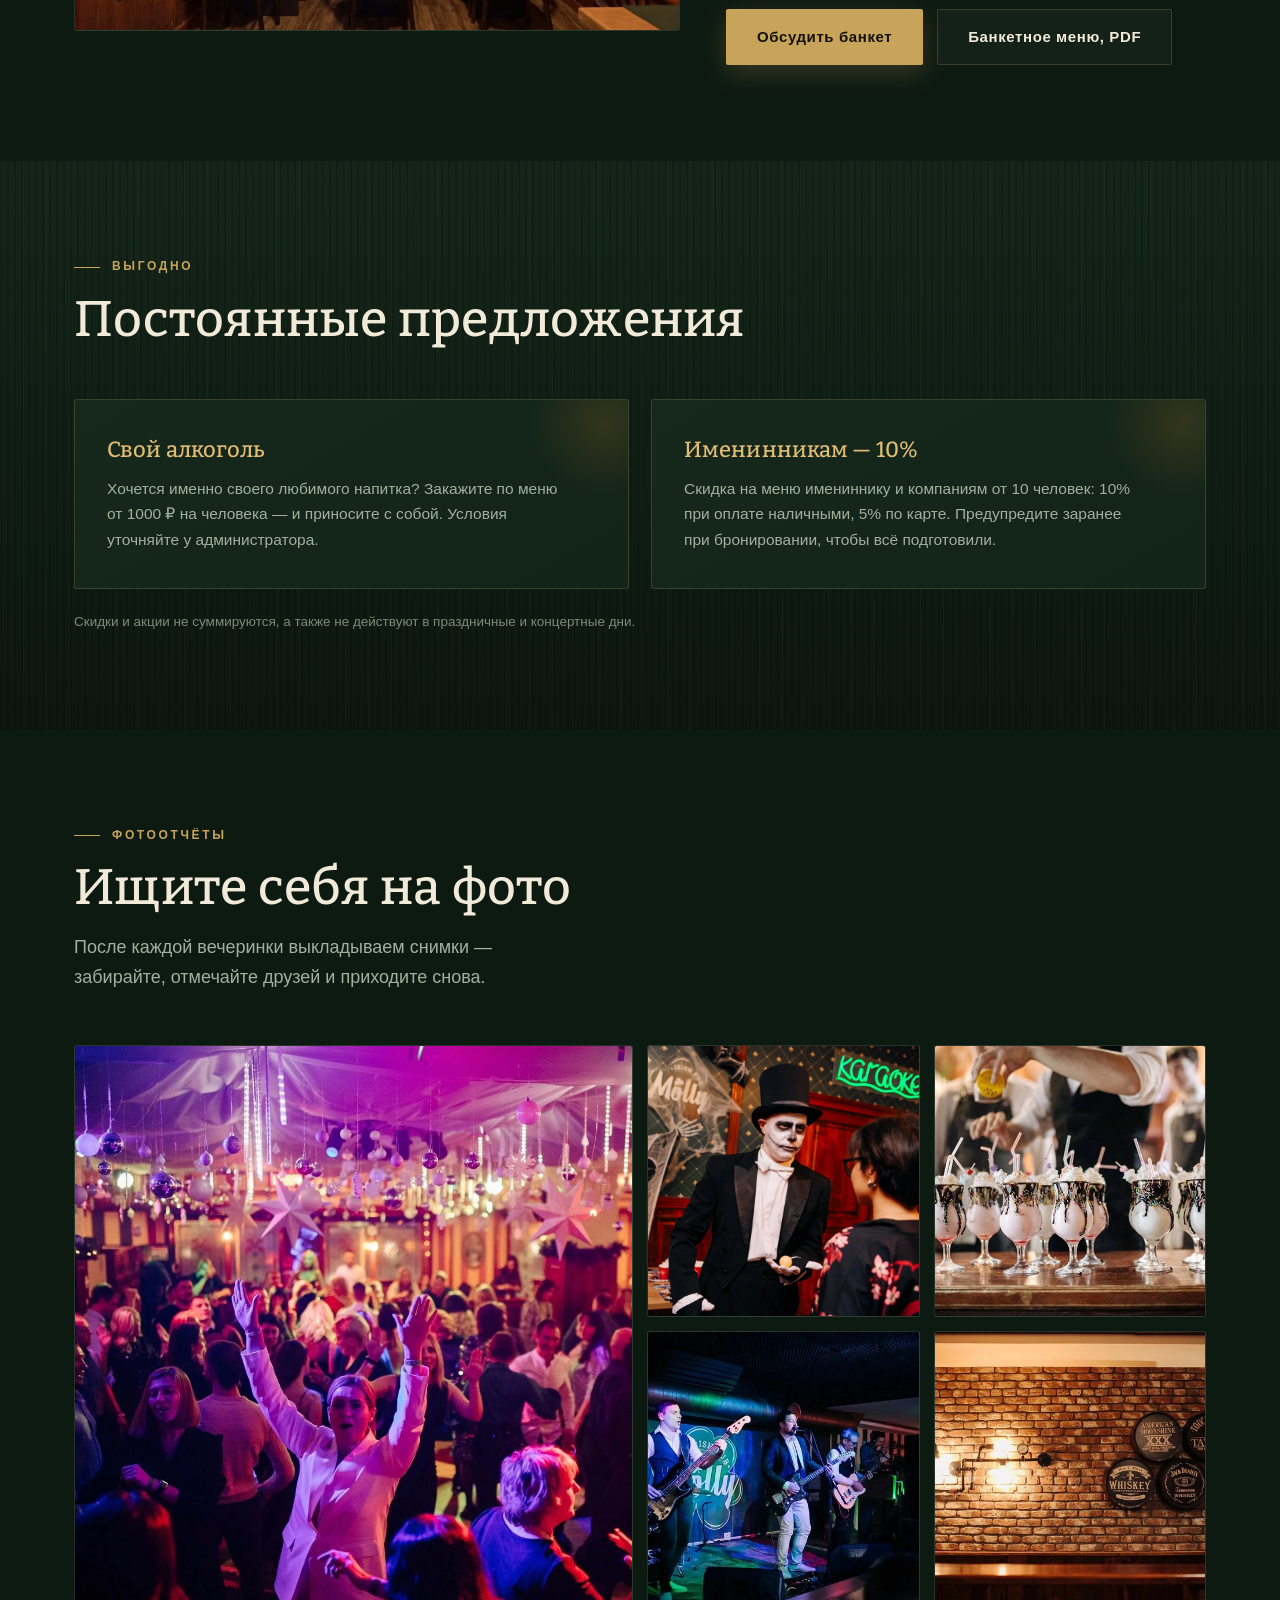
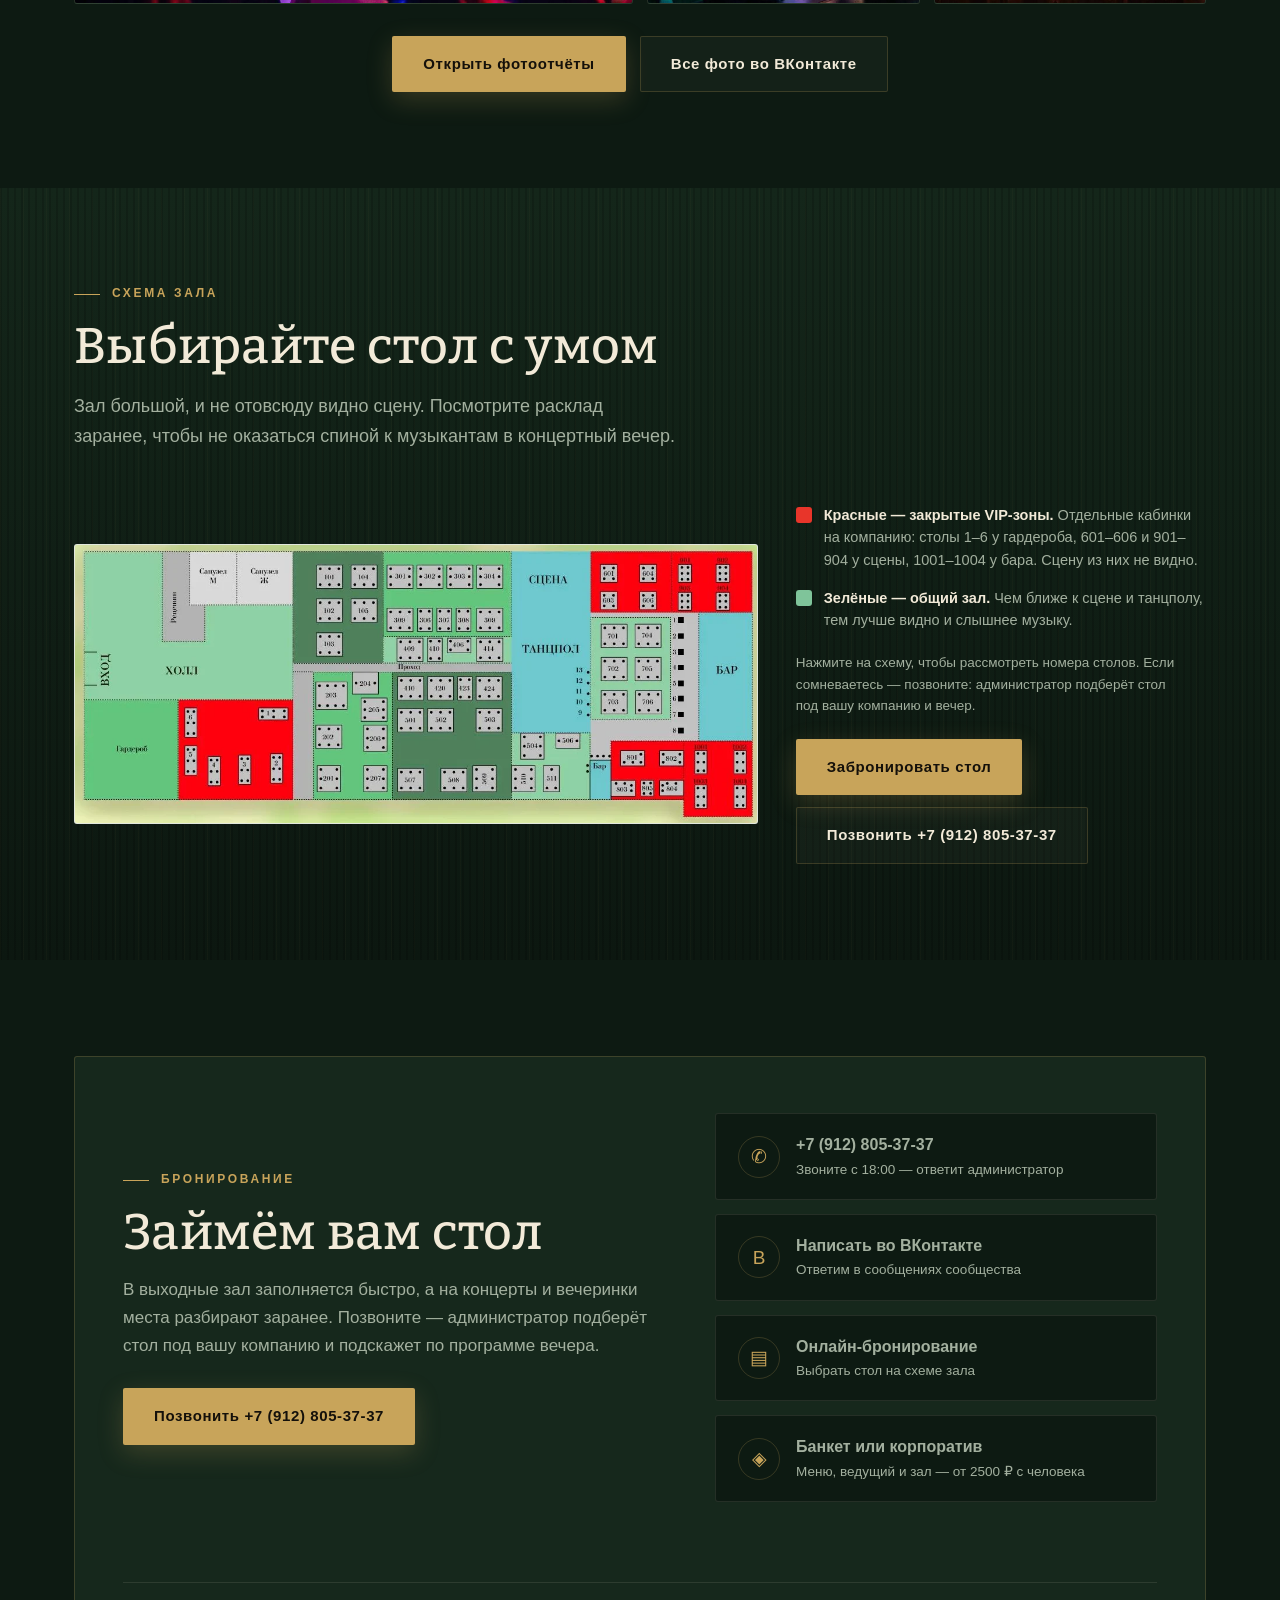
==== commit b49b52ea: "Концерт ОРМ 16 февраля Добавлен в афишу и в блок концертов на главной. Дата, время и возраст — с пос" ====
--- a/index.html
+++ b/index.html
@@ -242,6 +242,15 @@
         </span>
         <span class="gig-cta">Билеты</span>
       </a>
+      <a class="gig" data-until="2027-02-16" href="https://vk.ru/app5898182_-129701364#s=4100216&amp;force=1" target="_blank" rel="noopener">
+        <span class="gig-pic"><span class="gig-bg" data-bg="images/gig-8.webp"></span><img src="images/gig-8.webp" loading="lazy" width="944" height="1232" alt="Афиша концерта: ОРМ в пабе Молли, 16 февраля"></span>
+        <span class="gig-txt">
+          <span class="gig-when">16 февраля · вт, 20:00</span>
+          <span class="gig-name">ОРМ</span>
+          <span class="gig-price">18+</span>
+        </span>
+        <span class="gig-cta">Подробнее</span>
+      </a>
     </div>
     <p id="gigsEmpty" class="lead" hidden style="margin-top:20px">Ближайшие концерты объявим — следите за анонсами.</p>
 
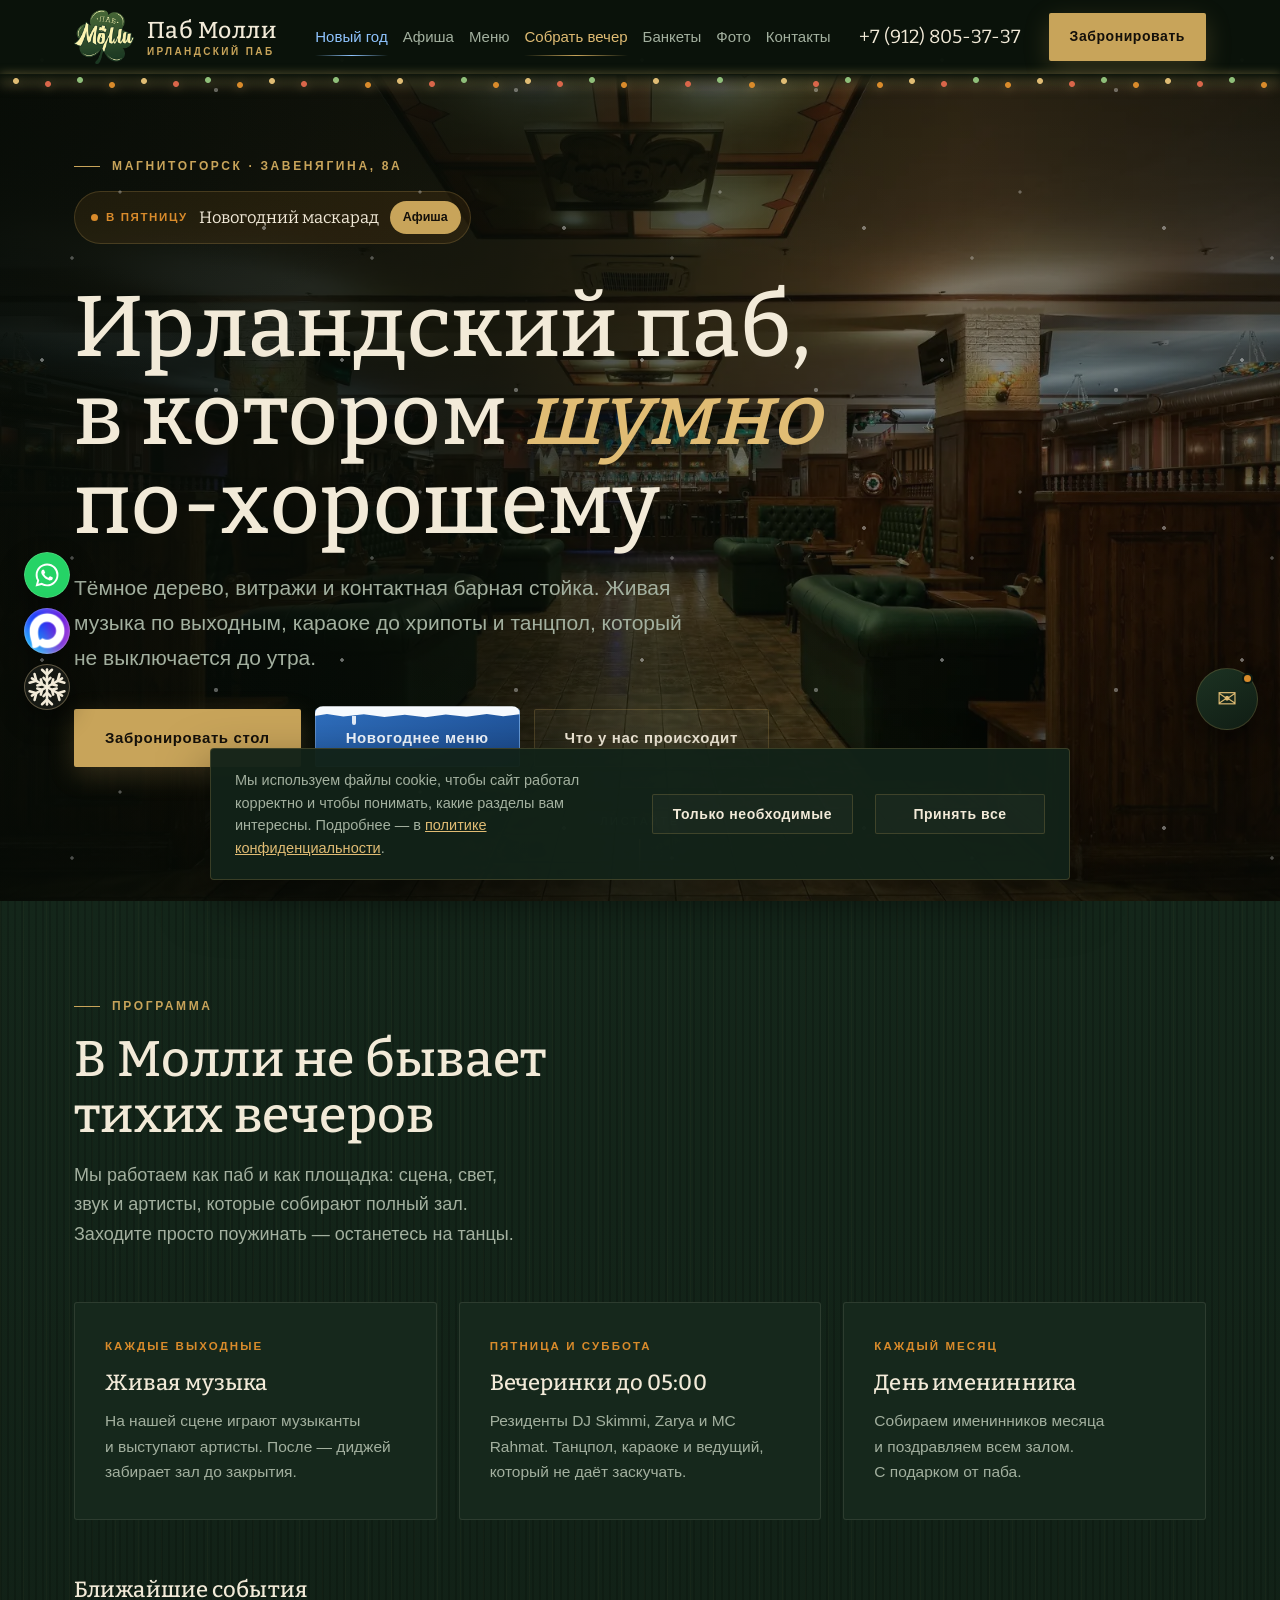
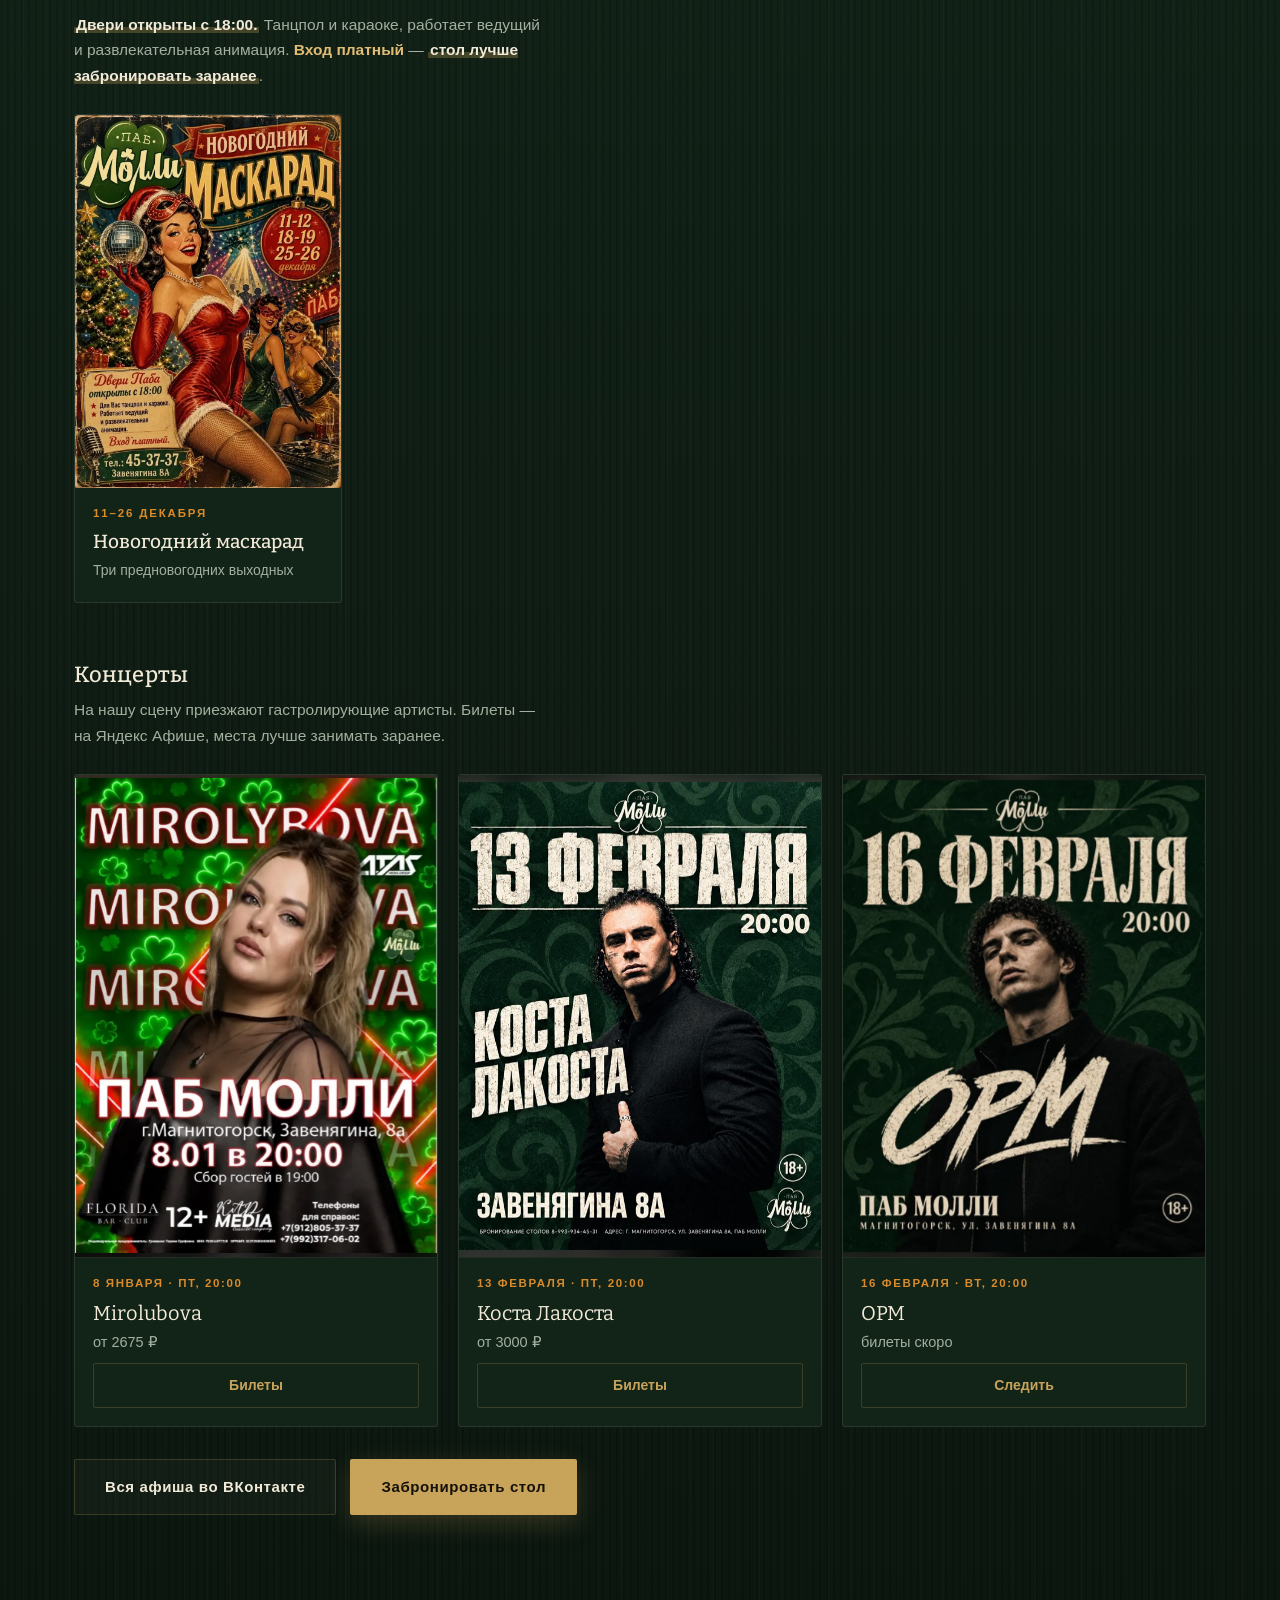
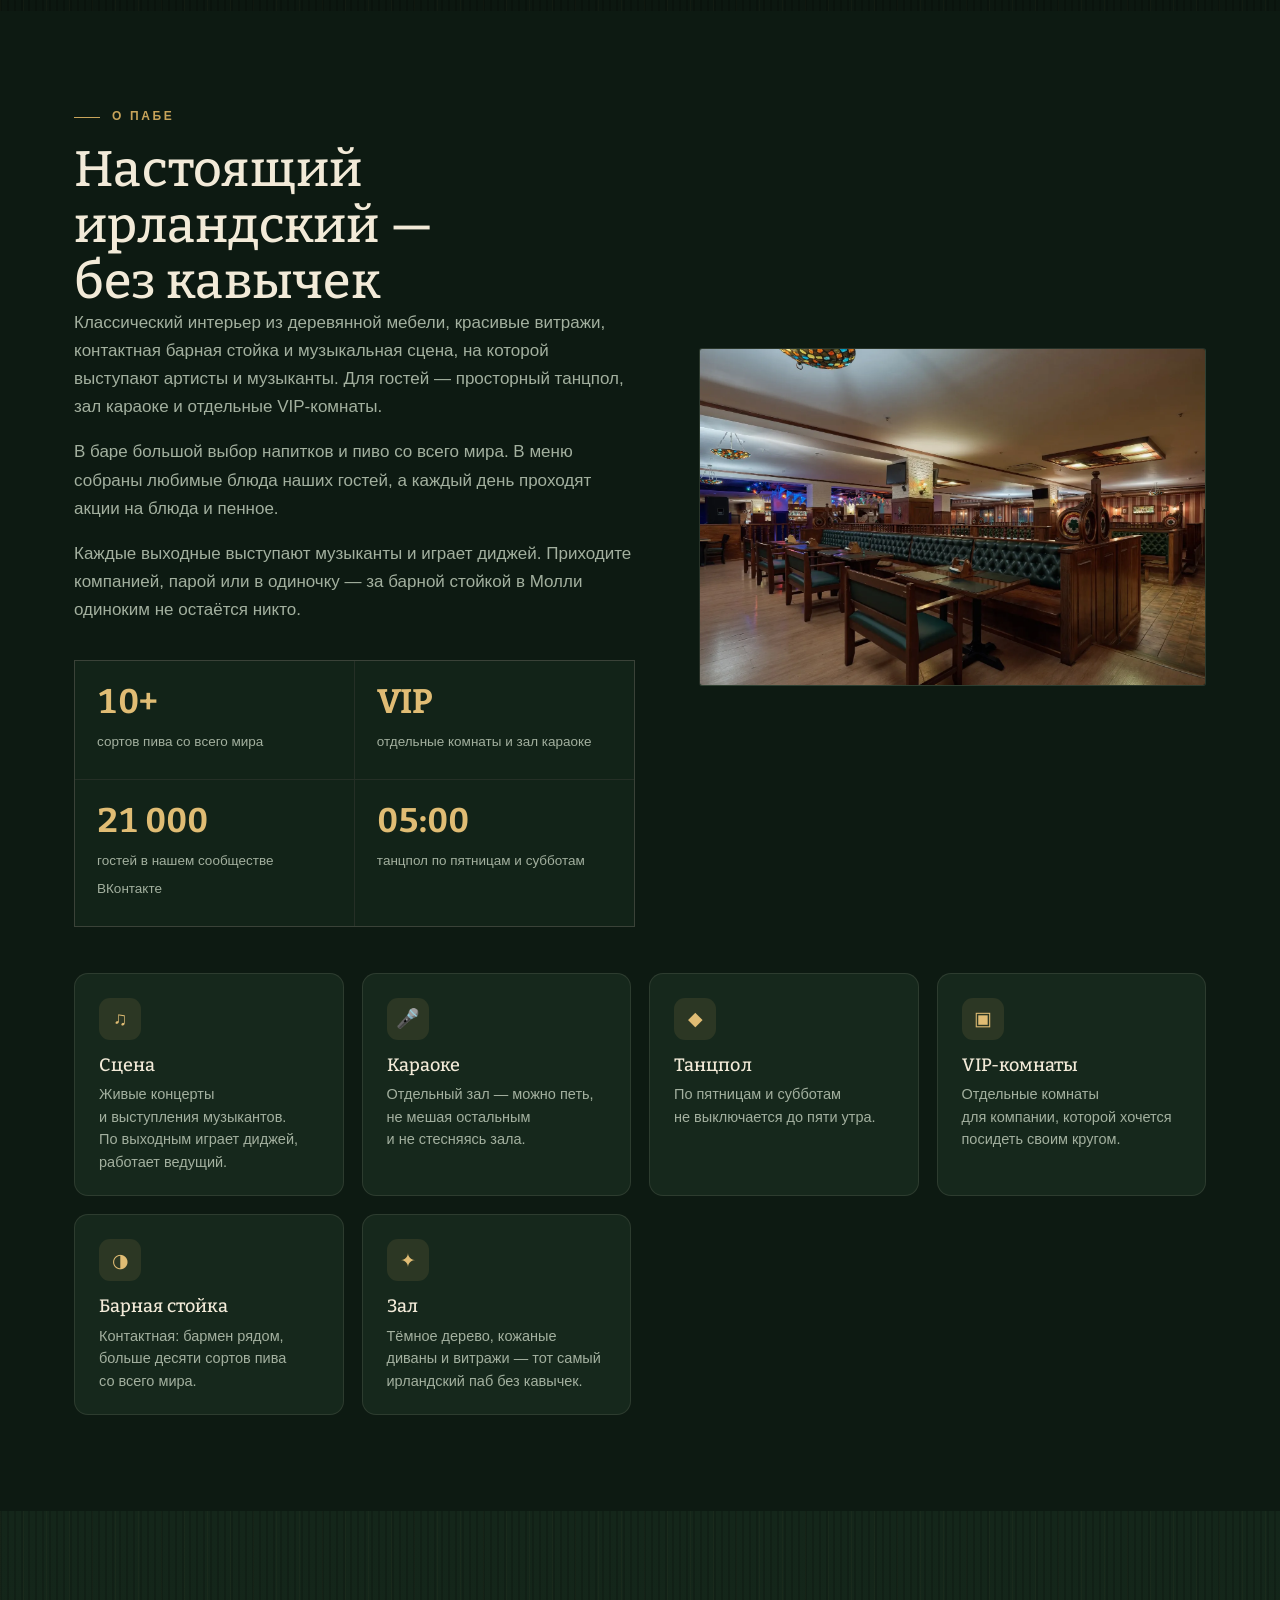
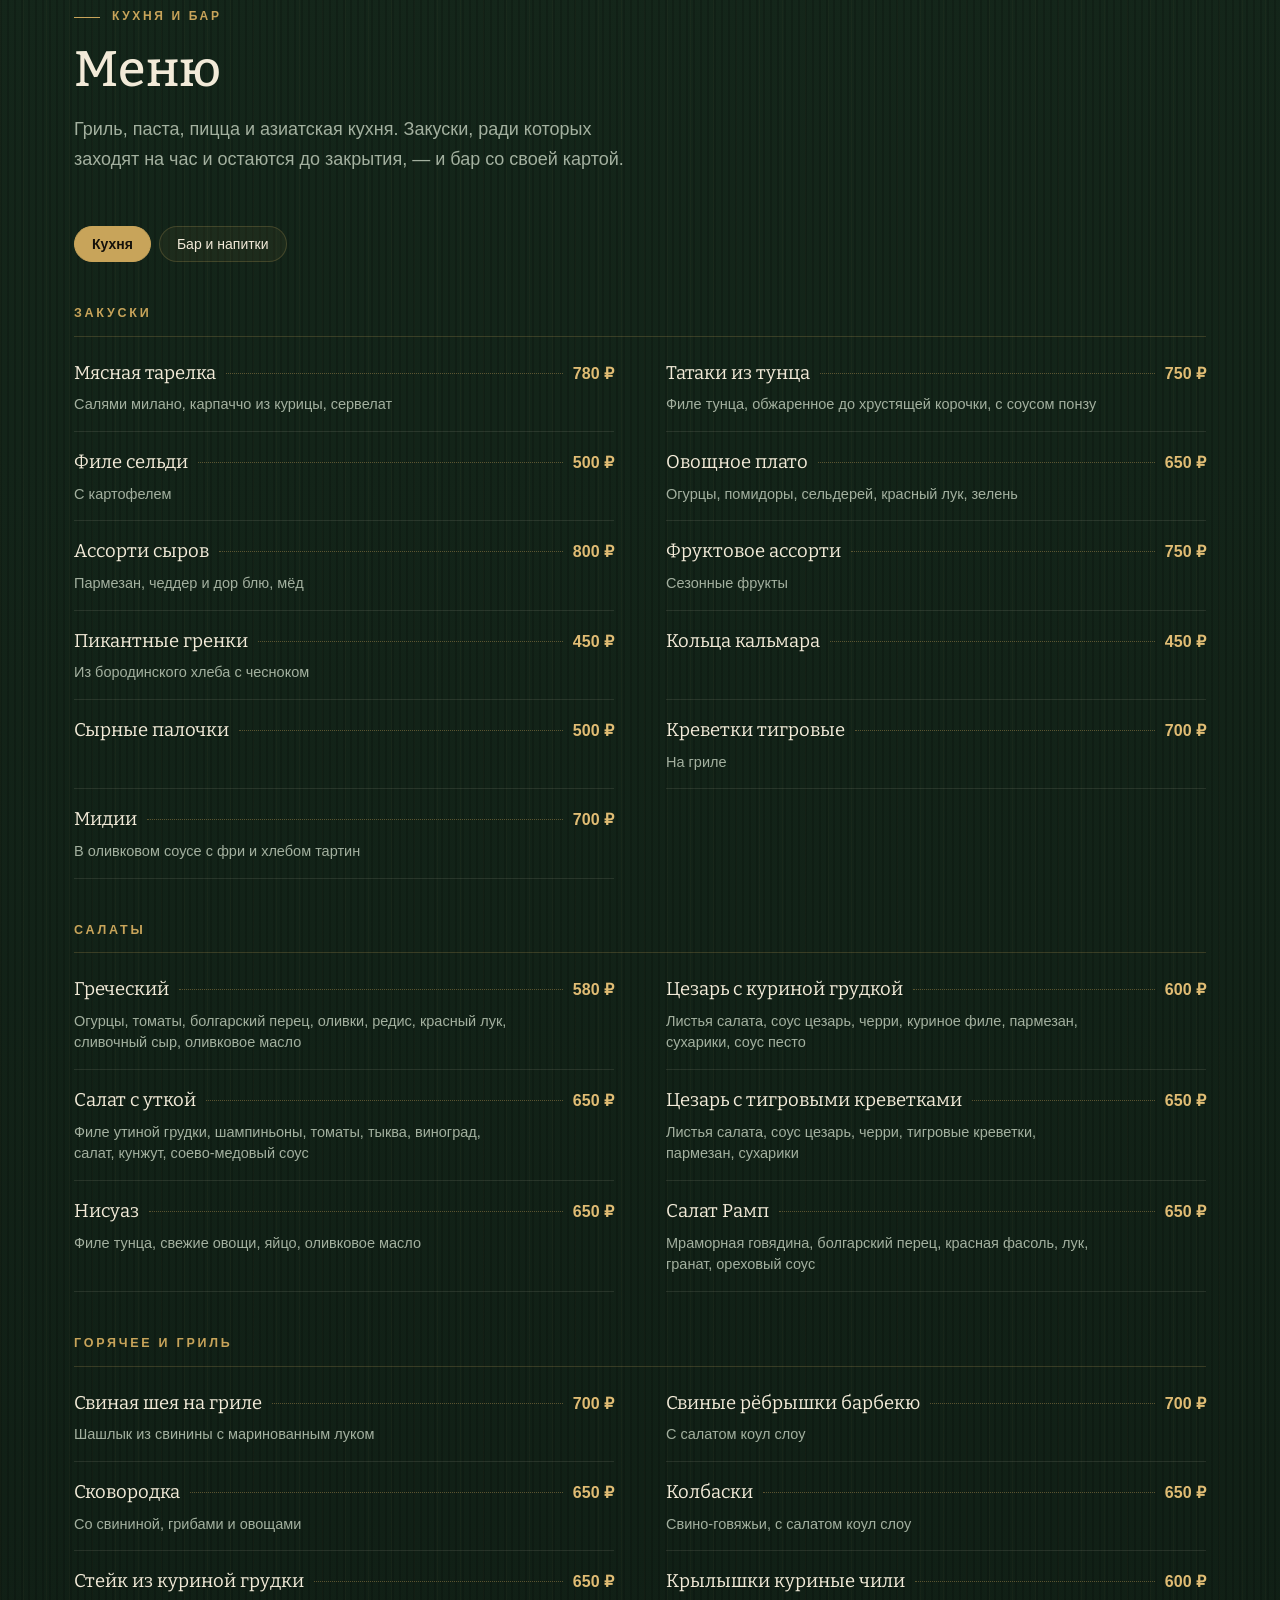
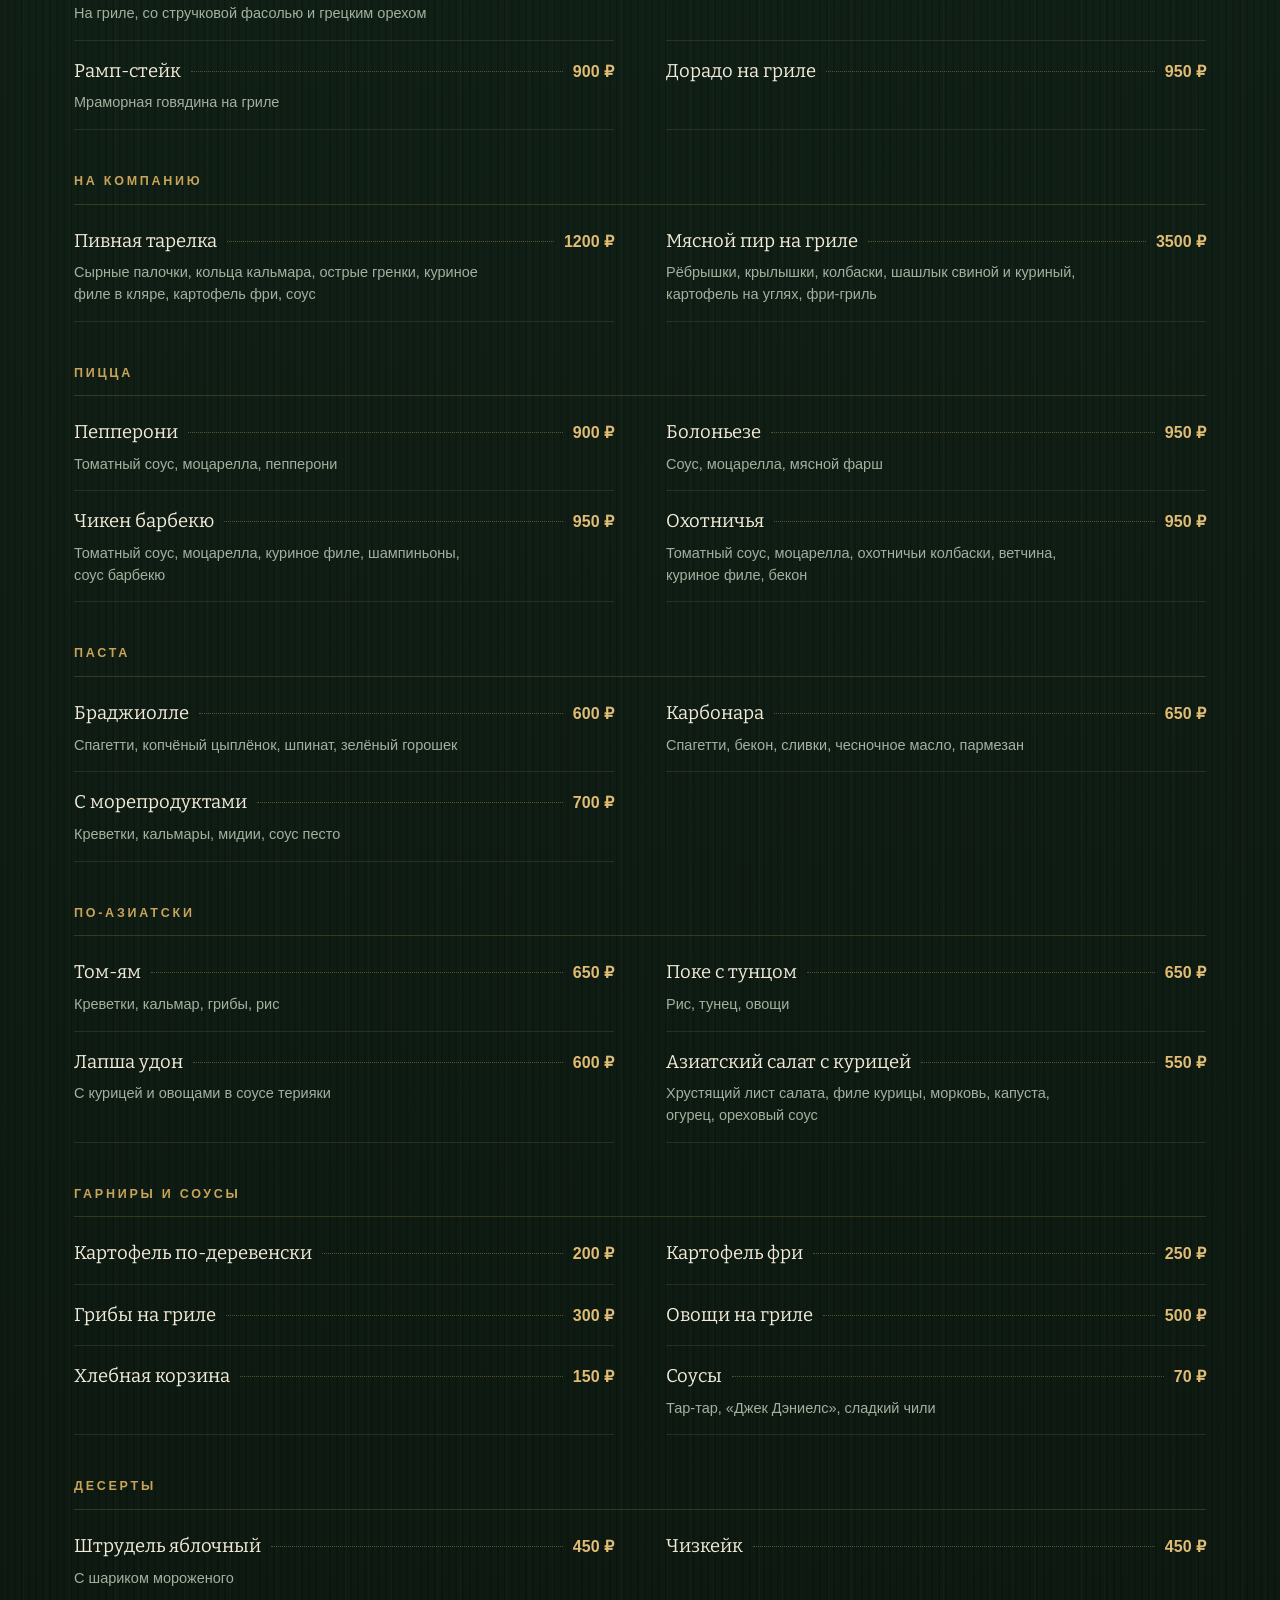
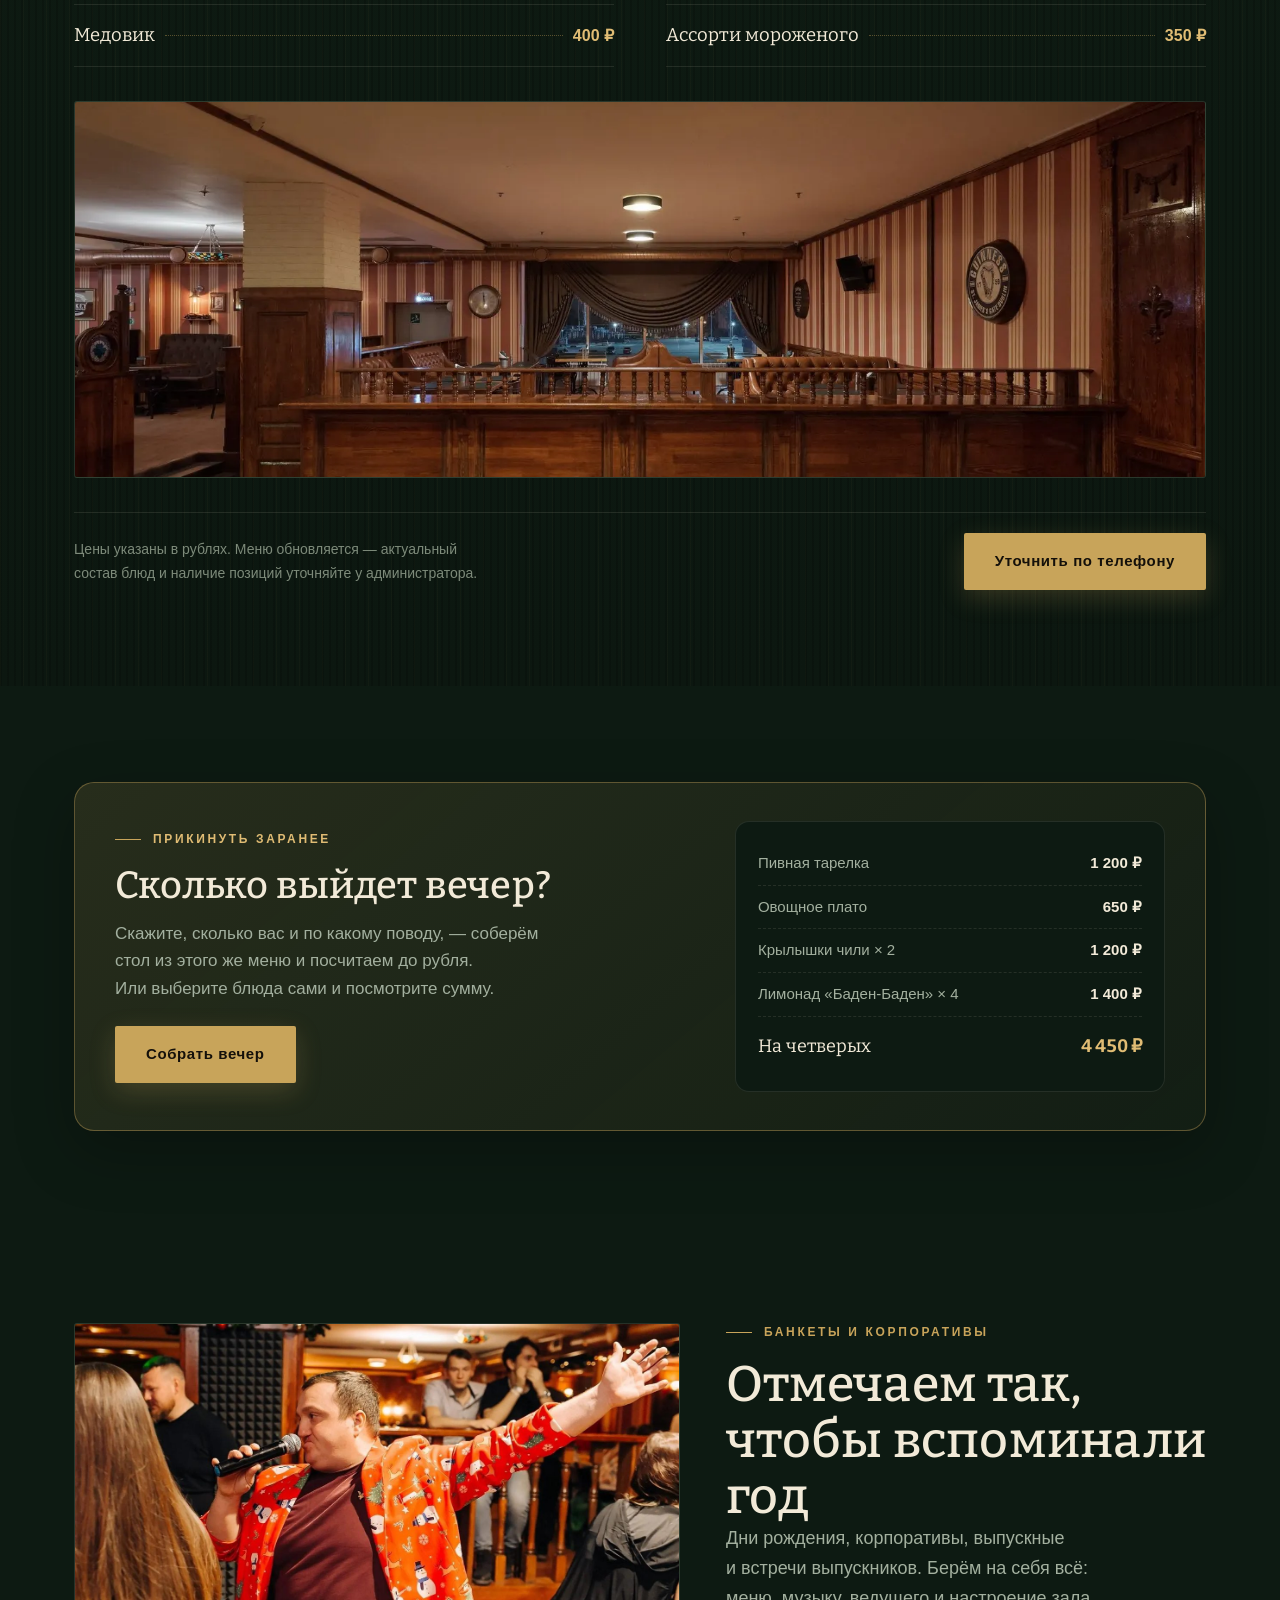
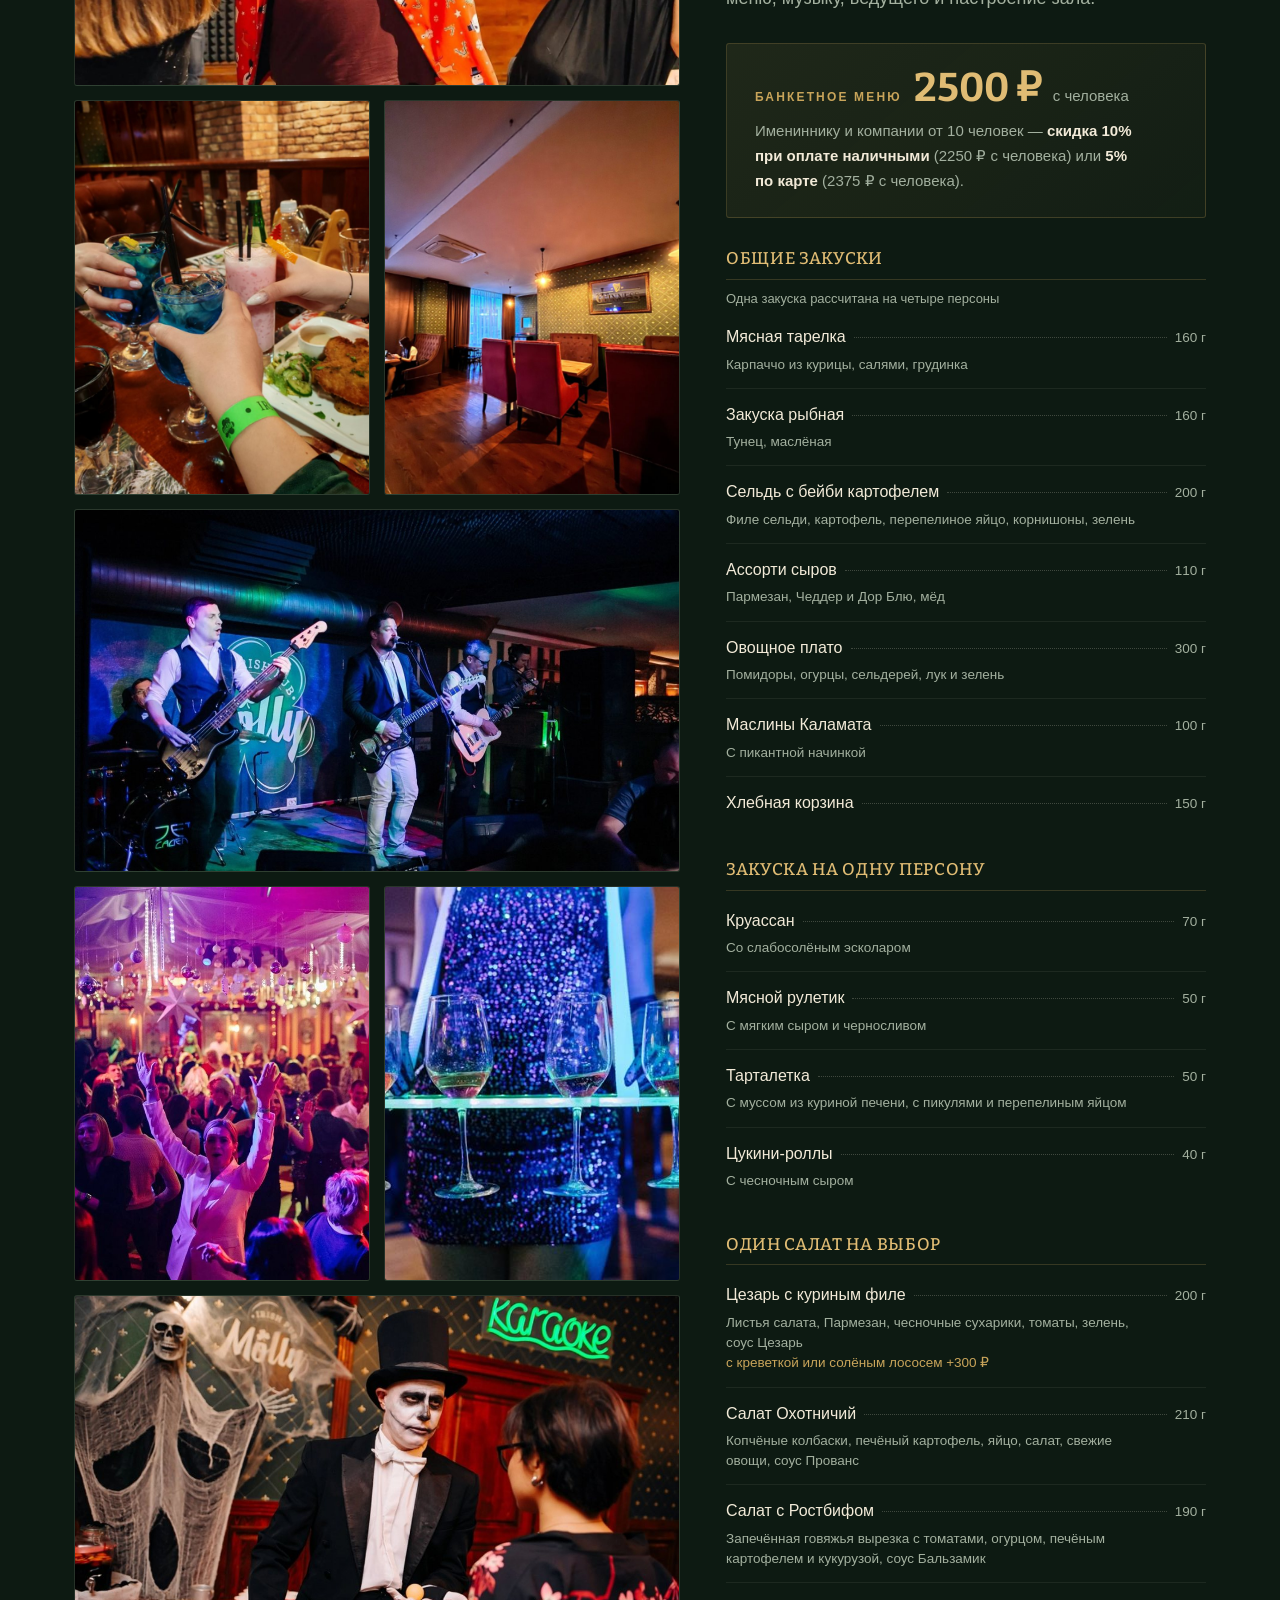
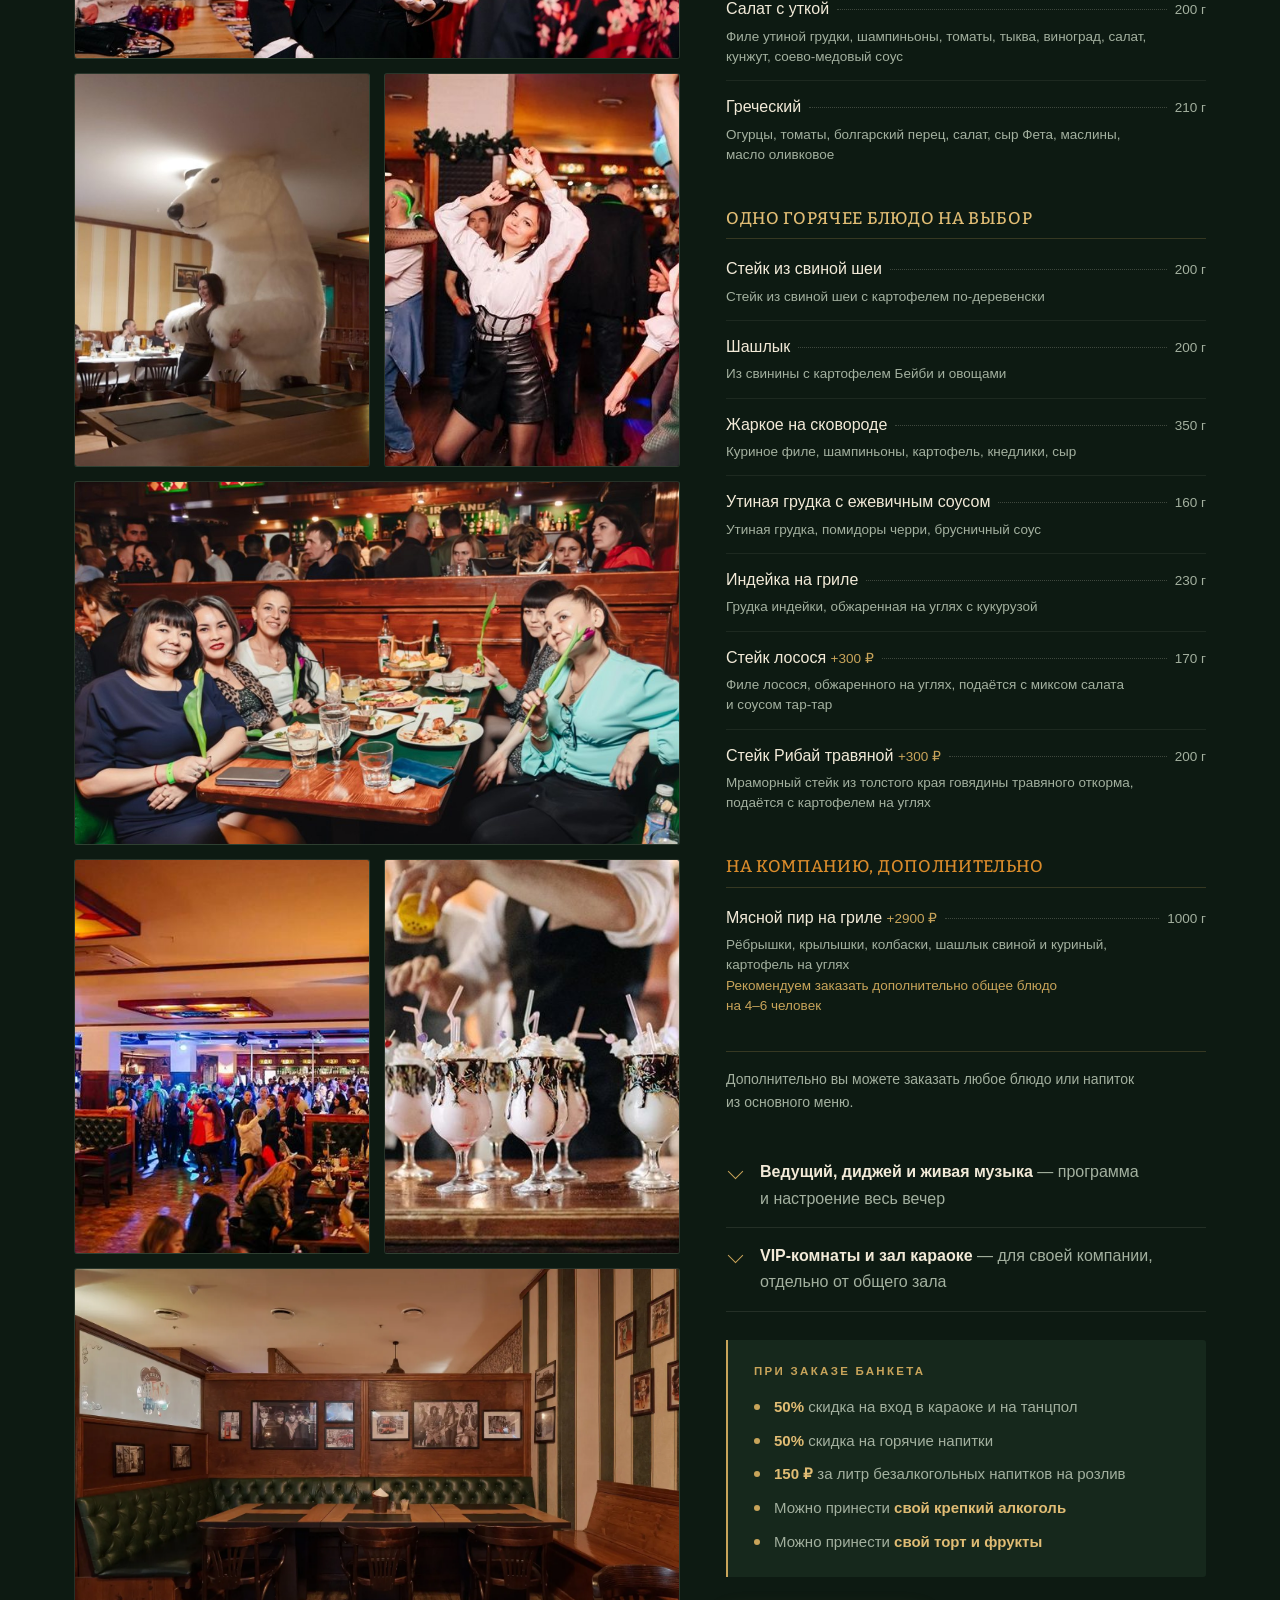
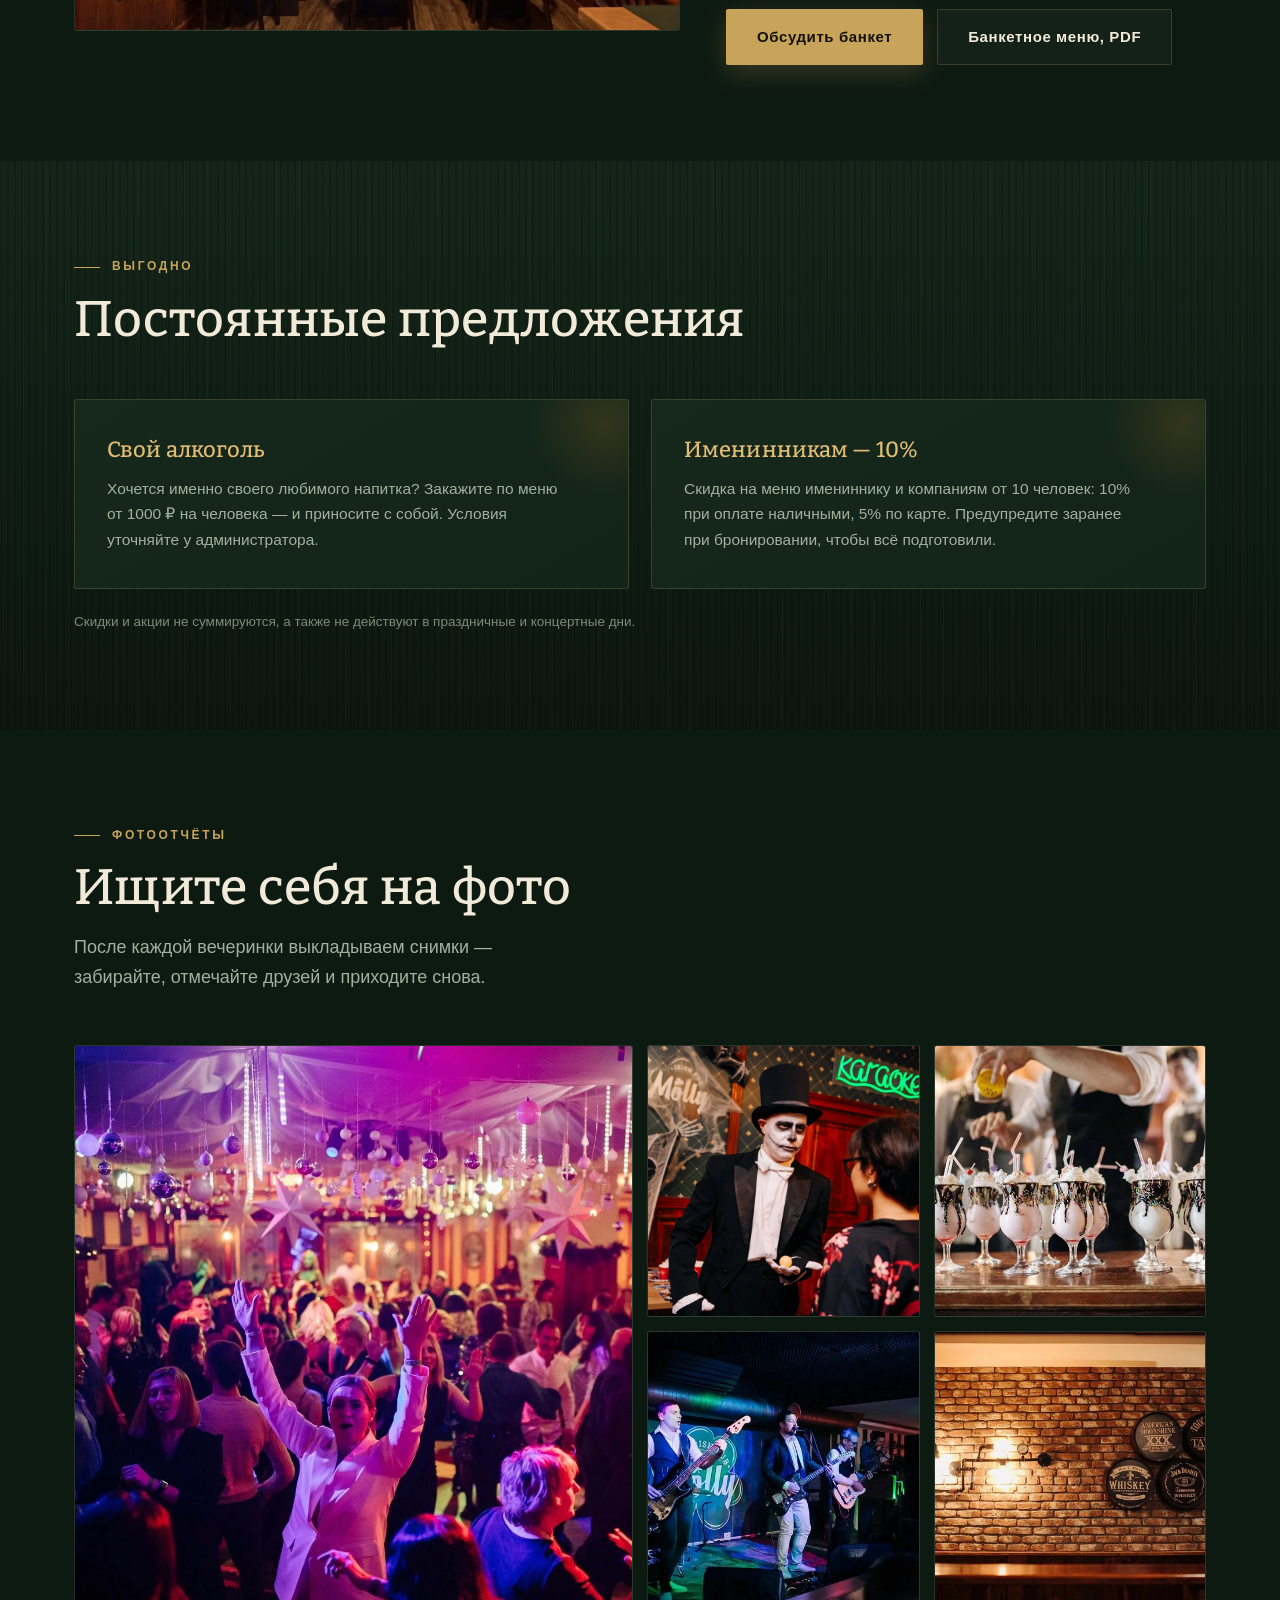
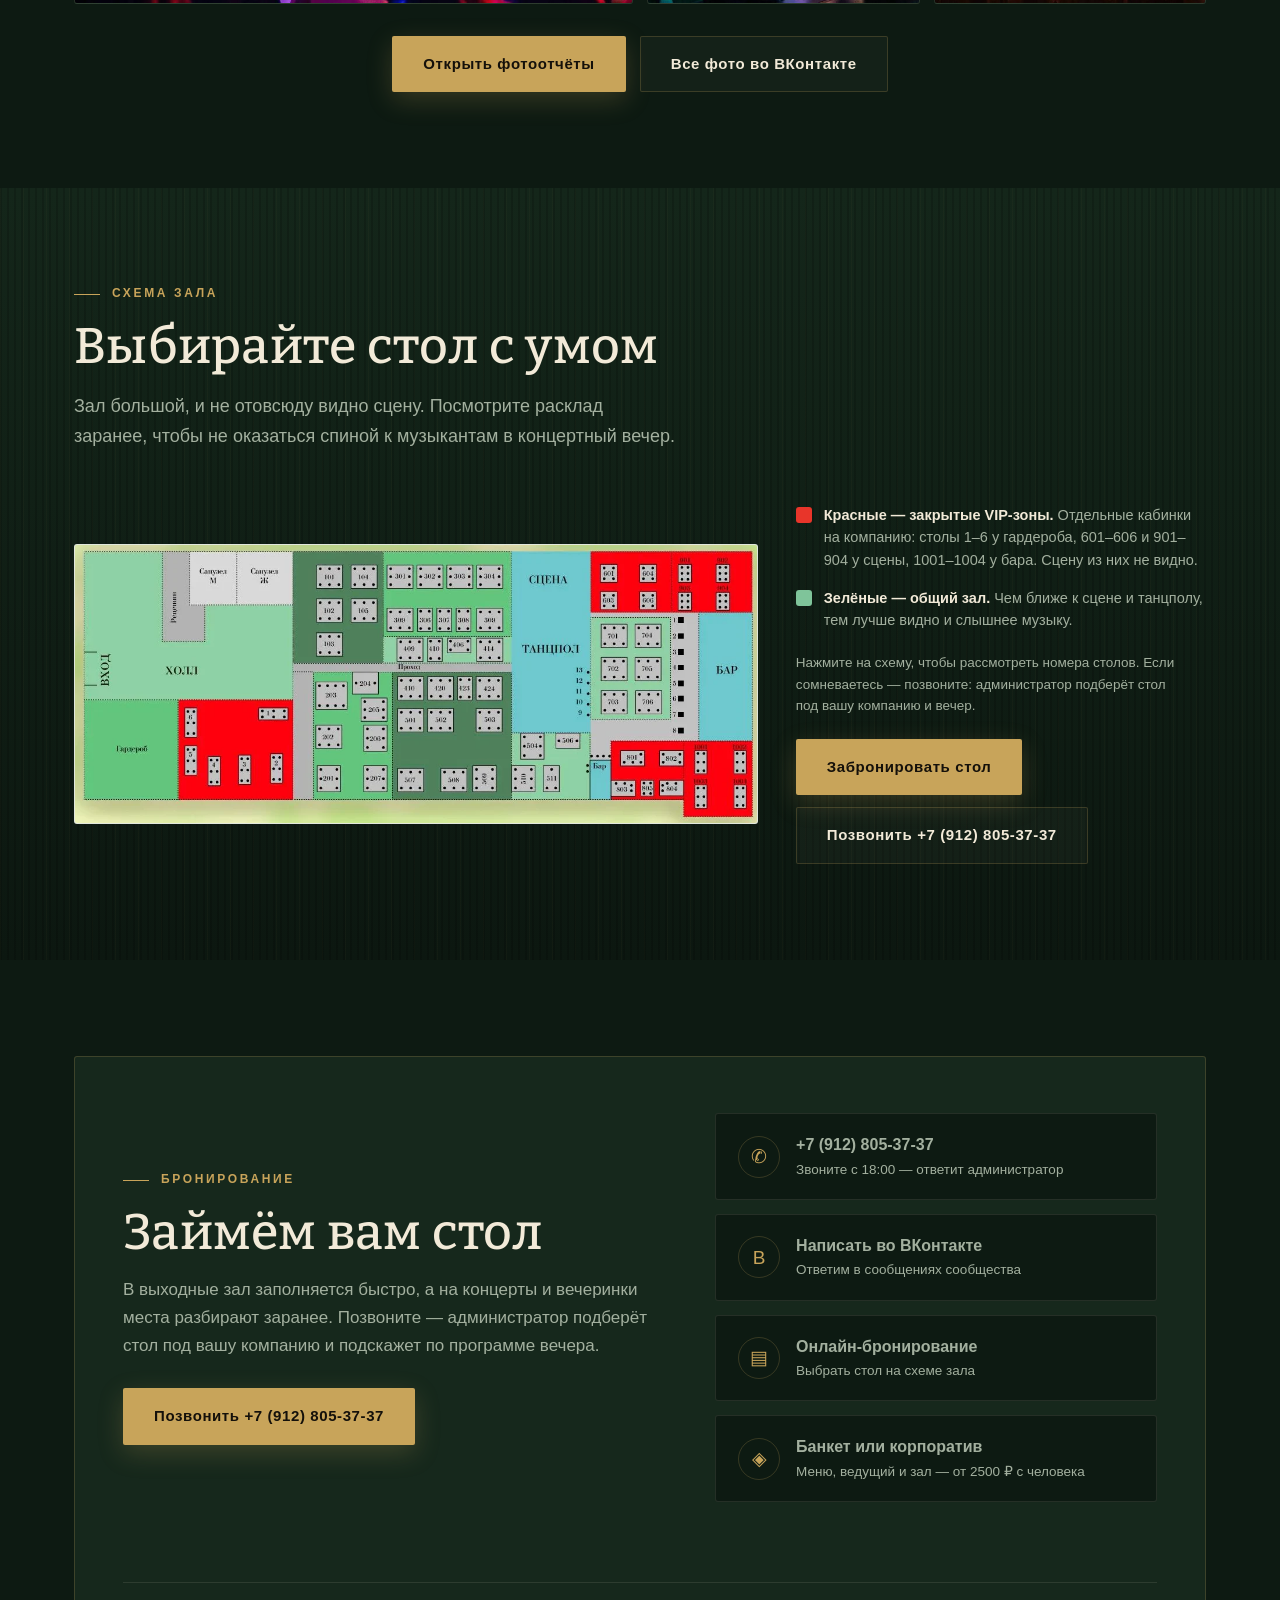
==== commit 8565b31f: "ОРМ: билеты ещё не продаются, так и написано Ссылка на Senler убрана совсем. Вместо неё кнопка «След" ====
--- a/index.html
+++ b/index.html
@@ -242,14 +242,14 @@
         </span>
         <span class="gig-cta">Билеты</span>
       </a>
-      <a class="gig" data-until="2027-02-16" href="https://vk.ru/app5898182_-129701364#s=4100216&amp;force=1" target="_blank" rel="noopener">
+      <a class="gig" data-until="2027-02-16" href="https://vk.com/molly174" target="_blank" rel="noopener">
         <span class="gig-pic"><span class="gig-bg" data-bg="images/gig-8.webp"></span><img src="images/gig-8.webp" loading="lazy" width="944" height="1232" alt="Афиша концерта: ОРМ в пабе Молли, 16 февраля"></span>
         <span class="gig-txt">
           <span class="gig-when">16 февраля · вт, 20:00</span>
           <span class="gig-name">ОРМ</span>
-          <span class="gig-price">18+</span>
+          <span class="gig-price">билеты скоро</span>
         </span>
-        <span class="gig-cta">Подробнее</span>
+        <span class="gig-cta">Следить</span>
       </a>
     </div>
     <p id="gigsEmpty" class="lead" hidden style="margin-top:20px">Ближайшие концерты объявим — следите за анонсами.</p>
